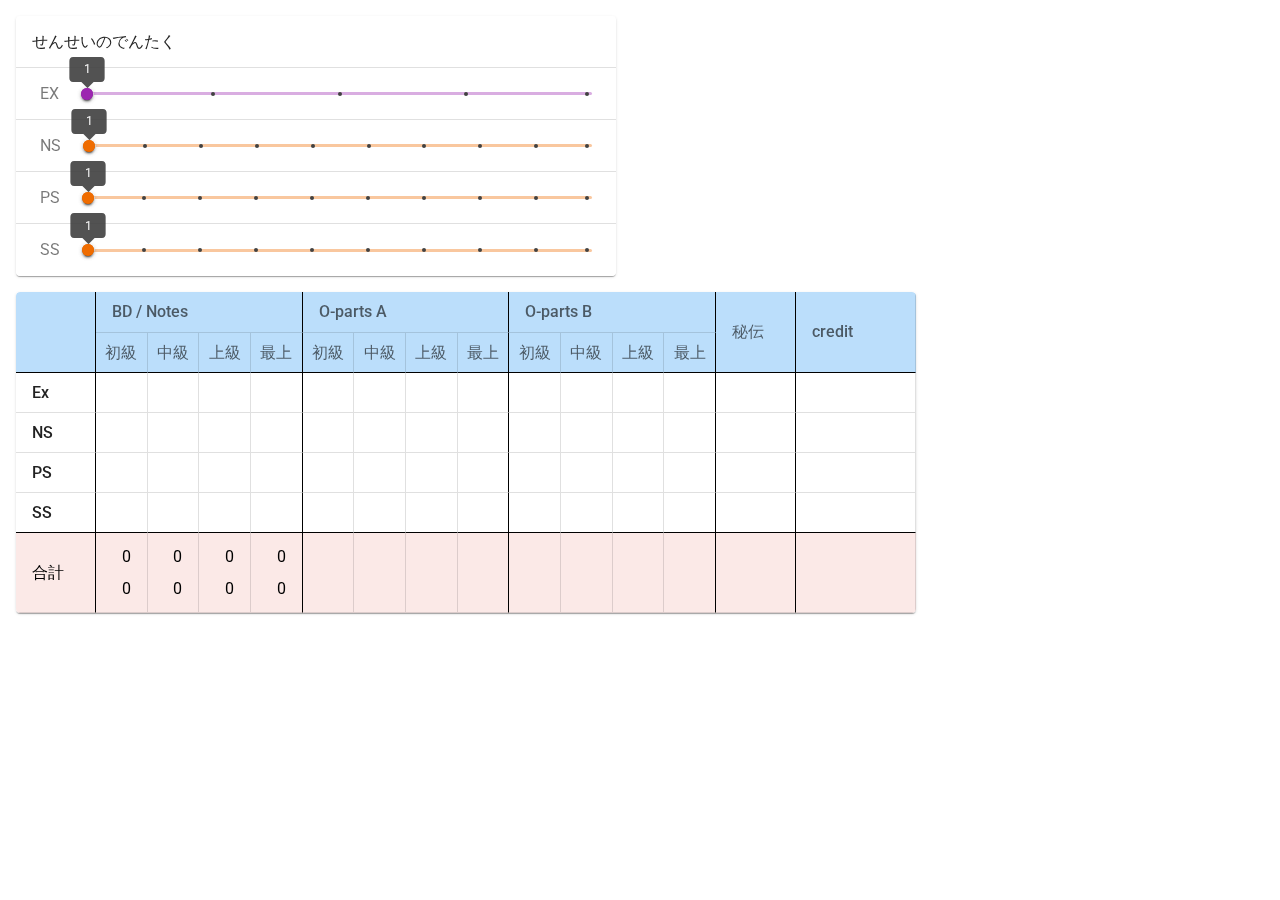
==== ba_calc_1/index.html @ 2a049e90 "せんせいのでんたく1" ====
<!DOCTYPE html>
<html lang="ja">

<head>
    <meta charset="UTF-8" />
    <link rel="icon" href="./favicon.ico" />
    <meta name="viewport" content="width=device-width, initial-scale=1.0" />
    <title>せんせいのでんたく(1)</title>
  <script type="module" crossorigin src="./assets/index-7a1be185.js"></script>
  <link rel="stylesheet" href="./assets/index-6f419c2c.css">
</head>

<body>
    <div id="app"></div>
    
</body>

</html>
---- ba_calc_1/assets/index-6f419c2c.css ----
.v-card{display:block;overflow:hidden;overflow-wrap:break-word;position:relative;padding:0;text-decoration:none;transition-duration:.28s;transition-property:box-shadow,opacity,background;transition-timing-function:cubic-bezier(.4,0,.2,1);z-index:0;border-color:rgba(var(--v-border-color),var(--v-border-opacity));border-style:solid;border-width:0;border-radius:4px}.v-card--border{border-width:thin;box-shadow:none}.v-card--absolute{position:absolute}.v-card--fixed{position:fixed}.v-card:hover>.v-card__overlay{opacity:calc(var(--v-hover-opacity) * var(--v-theme-overlay-multiplier))}.v-card:focus-visible>.v-card__overlay{opacity:calc(var(--v-focus-opacity) * var(--v-theme-overlay-multiplier))}@supports not selector(:focus-visible){.v-card:focus>.v-card__overlay{opacity:calc(var(--v-focus-opacity) * var(--v-theme-overlay-multiplier))}}.v-card--active>.v-card__overlay,.v-card[aria-haspopup=menu][aria-expanded=true]>.v-card__overlay{opacity:calc(var(--v-activated-opacity) * var(--v-theme-overlay-multiplier))}.v-card--active:hover>.v-card__overlay,.v-card[aria-haspopup=menu][aria-expanded=true]:hover>.v-card__overlay{opacity:calc((var(--v-activated-opacity) + var(--v-hover-opacity)) * var(--v-theme-overlay-multiplier))}.v-card--active:focus-visible>.v-card__overlay,.v-card[aria-haspopup=menu][aria-expanded=true]:focus-visible>.v-card__overlay{opacity:calc((var(--v-activated-opacity) + var(--v-focus-opacity)) * var(--v-theme-overlay-multiplier))}@supports not selector(:focus-visible){.v-card--active:focus>.v-card__overlay,.v-card[aria-haspopup=menu][aria-expanded=true]:focus>.v-card__overlay{opacity:calc((var(--v-activated-opacity) + var(--v-focus-opacity)) * var(--v-theme-overlay-multiplier))}}.v-card--variant-plain,.v-card--variant-outlined,.v-card--variant-text,.v-card--variant-tonal{background:transparent;color:inherit}.v-card--variant-plain{opacity:.62}.v-card--variant-plain:focus,.v-card--variant-plain:hover{opacity:1}.v-card--variant-plain .v-card__overlay{display:none}.v-card--variant-elevated,.v-card--variant-flat{background:rgb(var(--v-theme-surface));color:rgba(var(--v-theme-on-surface),var(--v-high-emphasis-opacity))}.v-card--variant-elevated{box-shadow:0 2px 1px -1px var(--v-shadow-key-umbra-opacity, rgba(0, 0, 0, .2)),0 1px 1px 0 var(--v-shadow-key-penumbra-opacity, rgba(0, 0, 0, .14)),0 1px 3px 0 var(--v-shadow-key-penumbra-opacity, rgba(0, 0, 0, .12))}.v-card--variant-flat{box-shadow:0 0 0 0 var(--v-shadow-key-umbra-opacity, rgba(0, 0, 0, .2)),0 0 0 0 var(--v-shadow-key-penumbra-opacity, rgba(0, 0, 0, .14)),0 0 0 0 var(--v-shadow-key-penumbra-opacity, rgba(0, 0, 0, .12))}.v-card--variant-outlined{border:thin solid currentColor}.v-card--variant-text .v-card__overlay{background:currentColor}.v-card--variant-tonal .v-card__underlay{background:currentColor;opacity:var(--v-activated-opacity);border-radius:inherit;position:absolute;top:0;right:0;bottom:0;left:0;pointer-events:none}.v-card--disabled{pointer-events:none;-webkit-user-select:none;user-select:none}.v-card--disabled>:not(.v-card__loader){opacity:.6}.v-card--flat{box-shadow:none}.v-card--hover{cursor:pointer;box-shadow:0 0 0 0 var(--v-shadow-key-umbra-opacity, rgba(0, 0, 0, .2)),0 0 0 0 var(--v-shadow-key-penumbra-opacity, rgba(0, 0, 0, .14)),0 0 0 0 var(--v-shadow-key-penumbra-opacity, rgba(0, 0, 0, .12))}.v-card--hover:before,.v-card--hover:after{border-radius:inherit;bottom:0;content:"";display:block;left:0;pointer-events:none;position:absolute;right:0;top:0;transition:inherit}.v-card--hover:before{opacity:1;z-index:-1;box-shadow:0 2px 1px -1px var(--v-shadow-key-umbra-opacity, rgba(0, 0, 0, .2)),0 1px 1px 0 var(--v-shadow-key-penumbra-opacity, rgba(0, 0, 0, .14)),0 1px 3px 0 var(--v-shadow-key-penumbra-opacity, rgba(0, 0, 0, .12))}.v-card--hover:after{z-index:1;opacity:0;box-shadow:0 5px 5px -3px var(--v-shadow-key-umbra-opacity, rgba(0, 0, 0, .2)),0 8px 10px 1px var(--v-shadow-key-penumbra-opacity, rgba(0, 0, 0, .14)),0 3px 14px 2px var(--v-shadow-key-penumbra-opacity, rgba(0, 0, 0, .12))}.v-card--hover:hover:after{opacity:1}.v-card--hover:hover:before{opacity:0}.v-card--link{cursor:pointer}.v-card-actions{align-items:center;display:flex;flex:none;min-height:52px;padding:.5rem}.v-card-item{align-items:center;display:grid;flex:none;grid-template-areas:"prepend content append";grid-template-columns:max-content auto max-content;padding:.625rem 1rem}.v-card-item+.v-card-text{padding-top:0}.v-card-item__prepend{grid-area:prepend;padding-inline-end:1rem}.v-card-item__append{grid-area:append;padding-inline-start:1rem}.v-card-item__content{align-self:center;grid-area:content;overflow:hidden}.v-card-title{display:block;flex:none;font-size:1.25rem;font-weight:500;-webkit-hyphens:auto;hyphens:auto;letter-spacing:.0125em;min-width:0;overflow-wrap:normal;overflow:hidden;padding:.5rem 1rem;text-overflow:ellipsis;text-transform:none;white-space:nowrap;word-break:normal;word-wrap:break-word}.v-card .v-card-title{line-height:2rem}.v-card--density-comfortable .v-card-title{line-height:1.75rem}.v-card--density-compact .v-card-title{line-height:1.55rem}.v-card-item .v-card-title{padding:0}.v-card-title+.v-card-text,.v-card-title+.v-card-actions{padding-top:0}.v-card-subtitle{display:block;flex:none;font-size:.875rem;font-weight:400;letter-spacing:.0178571429em;opacity:var(--v-medium-emphasis-opacity);overflow:hidden;padding:0 1rem;text-overflow:ellipsis;text-transform:none;white-space:nowrap}.v-card .v-card-subtitle{line-height:1.25rem}.v-card--density-comfortable .v-card-subtitle{line-height:1.125rem}.v-card--density-compact .v-card-subtitle{line-height:1rem}.v-card-item .v-card-subtitle{padding:0 0 .25rem}.v-card-text{flex:1 1 auto;font-size:.875rem;font-weight:400;letter-spacing:.0178571429em;padding:1rem;text-transform:none}.v-card .v-card-text{line-height:1.25rem}.v-card--density-comfortable .v-card-text{line-height:1.2rem}.v-card--density-compact .v-card-text{line-height:1.15rem}.v-card__image{display:flex;height:100%;flex:1 1 auto;left:0;overflow:hidden;position:absolute;top:0;width:100%;z-index:-1}.v-card__content{border-radius:inherit;overflow:hidden;position:relative}.v-card__loader{bottom:auto;top:0;left:0;position:absolute;right:0;width:100%;z-index:1}.v-card__overlay{background-color:currentColor;border-radius:inherit;position:absolute;top:0;right:0;bottom:0;left:0;pointer-events:none;opacity:0;transition:opacity .2s ease-in-out}.v-avatar{flex:none;align-items:center;display:inline-flex;justify-content:center;line-height:normal;overflow:hidden;position:relative;text-align:center;transition:.2s cubic-bezier(.4,0,.2,1);transition-property:width,height;vertical-align:middle;border-radius:50%}.v-avatar.v-avatar--size-x-small{--v-avatar-height: 24px}.v-avatar.v-avatar--size-small{--v-avatar-height: 32px}.v-avatar.v-avatar--size-default{--v-avatar-height: 40px}.v-avatar.v-avatar--size-large{--v-avatar-height: 48px}.v-avatar.v-avatar--size-x-large{--v-avatar-height: 56px}.v-avatar.v-avatar--density-default{height:calc(var(--v-avatar-height) + 0px);width:calc(var(--v-avatar-height) + 0px)}.v-avatar.v-avatar--density-comfortable{height:calc(var(--v-avatar-height) + -4px);width:calc(var(--v-avatar-height) + -4px)}.v-avatar.v-avatar--density-compact{height:calc(var(--v-avatar-height) + -8px);width:calc(var(--v-avatar-height) + -8px)}.v-avatar--variant-plain,.v-avatar--variant-outlined,.v-avatar--variant-text,.v-avatar--variant-tonal{background:transparent;color:inherit}.v-avatar--variant-plain{opacity:.62}.v-avatar--variant-plain:focus,.v-avatar--variant-plain:hover{opacity:1}.v-avatar--variant-plain .v-avatar__overlay{display:none}.v-avatar--variant-elevated,.v-avatar--variant-flat{background:var(--v-theme-surface);color:rgba(var(--v-theme-on-surface),var(--v-medium-emphasis-opacity))}.v-avatar--variant-elevated{box-shadow:0 2px 1px -1px var(--v-shadow-key-umbra-opacity, rgba(0, 0, 0, .2)),0 1px 1px 0 var(--v-shadow-key-penumbra-opacity, rgba(0, 0, 0, .14)),0 1px 3px 0 var(--v-shadow-key-penumbra-opacity, rgba(0, 0, 0, .12))}.v-avatar--variant-flat{box-shadow:0 0 0 0 var(--v-shadow-key-umbra-opacity, rgba(0, 0, 0, .2)),0 0 0 0 var(--v-shadow-key-penumbra-opacity, rgba(0, 0, 0, .14)),0 0 0 0 var(--v-shadow-key-penumbra-opacity, rgba(0, 0, 0, .12))}.v-avatar--variant-outlined{border:thin solid currentColor}.v-avatar--variant-text .v-avatar__overlay{background:currentColor}.v-avatar--variant-tonal .v-avatar__underlay{background:currentColor;opacity:var(--v-activated-opacity);border-radius:inherit;position:absolute;top:0;right:0;bottom:0;left:0;pointer-events:none}.v-avatar--rounded{border-radius:4px}.v-avatar .v-img{height:100%;width:100%}.v-icon{--v-icon-size-multiplier: 1;align-items:center;display:inline-flex;font-feature-settings:"liga";height:1em;justify-content:center;letter-spacing:normal;line-height:1;position:relative;text-indent:0;text-align:center;-webkit-user-select:none;user-select:none;vertical-align:middle;width:1em}.v-icon--clickable{cursor:pointer}.v-icon--size-x-small{font-size:calc(var(--v-icon-size-multiplier) * 1em)}.v-icon--size-small{font-size:calc(var(--v-icon-size-multiplier) * 1.25em)}.v-icon--size-default{font-size:calc(var(--v-icon-size-multiplier) * 1.5em)}.v-icon--size-large{font-size:calc(var(--v-icon-size-multiplier) * 1.75em)}.v-icon--size-x-large{font-size:calc(var(--v-icon-size-multiplier) * 2em)}.v-icon__svg{fill:currentColor;width:100%;height:100%}.v-icon--start{margin-inline-end:8px}.v-icon--end{margin-inline-start:8px}.v-img{--v-theme-overlay-multiplier: 3;z-index:0}.v-img--booting .v-responsive__sizer{transition:none}.v-img__img,.v-img__picture,.v-img__gradient,.v-img__placeholder,.v-img__error{z-index:-1;position:absolute;top:0;left:0;width:100%;height:100%}.v-img__img--preload{filter:blur(4px)}.v-img__img--contain{object-fit:contain}.v-img__img--cover{object-fit:cover}.v-img__gradient{background-repeat:no-repeat}.v-responsive{display:flex;flex:1 0 auto;max-height:100%;max-width:100%;overflow:hidden;position:relative}.v-responsive--inline{display:inline-flex;flex:0 0 auto}.v-responsive__content{flex:1 0 0px;max-width:100%}.v-responsive__sizer~.v-responsive__content{margin-inline-start:-100%}.v-responsive__sizer{flex:1 0 0px;transition:padding-bottom .2s cubic-bezier(.4,0,.2,1);pointer-events:none}.v-progress-linear{background:transparent;overflow:hidden;position:relative;transition:.2s cubic-bezier(.4,0,.2,1);width:100%}.v-progress-linear__background{background:currentColor;bottom:0;left:0;opacity:var(--v-border-opacity);position:absolute;top:0;transition-property:width,left,right;transition:inherit}.v-progress-linear__content{align-items:center;display:flex;height:100%;justify-content:center;left:0;pointer-events:none;position:absolute;top:0;width:100%}.v-progress-linear__determinate,.v-progress-linear__indeterminate{background:currentColor}.v-progress-linear__determinate{height:inherit;left:0;position:absolute;transition:inherit;transition-property:width,left,right}.v-progress-linear__indeterminate .long,.v-progress-linear__indeterminate .short{animation-play-state:paused;animation-duration:2.2s;animation-iteration-count:infinite;bottom:0;height:inherit;left:0;position:absolute;right:auto;top:0;width:auto;will-change:left,right}.v-progress-linear__indeterminate .long{animation-name:indeterminate-ltr}.v-progress-linear__indeterminate .short{animation-name:indeterminate-short-ltr}.v-progress-linear__stream{animation:stream .25s infinite linear;animation-play-state:paused;bottom:0;left:auto;opacity:.3;pointer-events:none;position:absolute;transition:inherit;transition-property:width,left,right}.v-progress-linear--reverse .v-progress-linear__background,.v-progress-linear--reverse .v-progress-linear__determinate,.v-progress-linear--reverse .v-progress-linear__content,.v-progress-linear--reverse .v-progress-linear__indeterminate .long,.v-progress-linear--reverse .v-progress-linear__indeterminate .short{left:auto;right:0}.v-progress-linear--reverse .v-progress-linear__indeterminate .long{animation-name:indeterminate-rtl}.v-progress-linear--reverse .v-progress-linear__indeterminate .short{animation-name:indeterminate-short-rtl}.v-progress-linear--reverse .v-progress-linear__stream{right:auto}.v-progress-linear--absolute,.v-progress-linear--fixed{left:0;z-index:1}.v-progress-linear--absolute{position:absolute}.v-progress-linear--fixed{position:fixed}.v-progress-linear--rounded{border-radius:9999px}.v-progress-linear--rounded.v-progress-linear--rounded-bar .v-progress-linear__determinate,.v-progress-linear--rounded.v-progress-linear--rounded-bar .v-progress-linear__indeterminate{border-radius:inherit}.v-progress-linear--striped .v-progress-linear__determinate{animation:progress-linear-stripes 1s infinite linear;background-image:linear-gradient(135deg,hsla(0,0%,100%,.25) 25%,transparent 0,transparent 50%,hsla(0,0%,100%,.25) 0,hsla(0,0%,100%,.25) 75%,transparent 0,transparent);background-repeat:repeat;background-size:var(--v-progress-linear-height)}.v-progress-linear--active .v-progress-linear__indeterminate .long,.v-progress-linear--active .v-progress-linear__indeterminate .short,.v-progress-linear--active .v-progress-linear__stream{animation-play-state:running}.v-progress-linear--rounded-bar .v-progress-linear__determinate,.v-progress-linear--rounded-bar .v-progress-linear__indeterminate,.v-progress-linear--rounded-bar .v-progress-linear__stream+.v-progress-linear__background{border-radius:9999px}.v-progress-linear--rounded-bar .v-progress-linear__determinate.v-locale--is-ltr,.v-locale--is-ltr .v-progress-linear--rounded-bar .v-progress-linear__determinate{border-top-left-radius:0;border-bottom-left-radius:0}.v-progress-linear--rounded-bar .v-progress-linear__determinate.v-locale--is-rtl,.v-locale--is-rtl .v-progress-linear--rounded-bar .v-progress-linear__determinate{border-top-right-radius:0;border-bottom-right-radius:0}@keyframes indeterminate-ltr{0%{left:-90%;right:100%}60%{left:-90%;right:100%}to{left:100%;right:-35%}}@keyframes indeterminate-rtl{0%{left:100%;right:-90%}60%{left:100%;right:-90%}to{left:-35%;right:100%}}@keyframes indeterminate-short-ltr{0%{left:-200%;right:100%}60%{left:107%;right:-8%}to{left:107%;right:-8%}}@keyframes indeterminate-short-rtl{0%{left:100%;right:-200%}60%{left:-8%;right:107%}to{left:-8%;right:107%}}@keyframes stream{to{transform:translate(var(--v-progress-linear-stream-to))}}@keyframes progress-linear-stripes{0%{background-position-x:var(--v-progress-linear-height)}}.v-ripple__container{color:inherit;border-radius:inherit;position:absolute;width:100%;height:100%;left:0;top:0;overflow:hidden;z-index:0;pointer-events:none;contain:strict}.v-ripple__animation{color:inherit;position:absolute;top:0;left:0;border-radius:50%;background:currentColor;opacity:0;pointer-events:none;overflow:hidden;will-change:transform,opacity}.v-ripple__animation--enter{transition:none;opacity:0}.v-ripple__animation--in{transition:transform .25s cubic-bezier(0,0,.2,1),opacity .1s cubic-bezier(0,0,.2,1);opacity:calc(.25 * var(--v-theme-overlay-multiplier))}.v-ripple__animation--out{transition:opacity .3s cubic-bezier(0,0,.2,1);opacity:0}.v-slider .v-slider__container input{cursor:default;padding:0;width:100%;display:none}.v-slider>.v-input__append,.v-slider>.v-input__prepend{padding:0}.v-slider__container{position:relative;min-height:inherit;width:100%;height:100%;display:flex;justify-content:center;align-items:center;cursor:pointer}.v-input--disabled .v-slider__container{opacity:var(--v-disabled-opacity)}.v-input--error:not(.v-input--disabled) .v-slider__container{color:rgb(var(--v-theme-error))}.v-slider.v-input--horizontal{align-items:center;margin-inline-start:8px;margin-inline-end:8px}.v-slider.v-input--horizontal>.v-input__control{min-height:32px;display:flex;align-items:center}.v-slider.v-input--vertical{justify-content:center;margin-top:12px;margin-bottom:12px}.v-slider.v-input--vertical>.v-input__control{min-height:300px}.v-slider.v-input--disabled{pointer-events:none}.v-slider--has-labels>.v-input__control{margin-bottom:4px}.v-slider__label{margin-inline-end:12px}.v-input{display:grid;flex:1 1 auto;font-size:1rem;font-weight:400;line-height:1.5;--v-input-chips-margin-top: 2px}.v-input--disabled{pointer-events:none}.v-input--density-default{--v-input-control-height: 56px;--v-input-padding-top: 15px}.v-input--density-comfortable{--v-input-control-height: 48px;--v-input-padding-top: 11px}.v-input--density-compact{--v-input-control-height: 40px;--v-input-padding-top: 7px}.v-input--density-default{--v-input-chips-margin-bottom: 0px}.v-input--density-comfortable{--v-input-chips-margin-bottom: 2px}.v-input--density-compact{--v-input-chips-margin-bottom: 4px}.v-input--vertical{grid-template-areas:"append" "control" "prepend";grid-template-rows:max-content auto max-content;grid-template-columns:min-content}.v-input--vertical .v-input__prepend{margin-block-start:16px}.v-input--vertical .v-input__append{margin-block-end:16px}.v-input--horizontal{grid-template-areas:"prepend control append" "a messages b";grid-template-columns:max-content minmax(0,1fr) max-content;grid-template-rows:auto auto}.v-input--horizontal .v-input__prepend{margin-inline-end:16px}.v-input--horizontal .v-input__append{margin-inline-start:16px}.v-input__details{align-items:flex-end;display:flex;font-size:.75rem;font-weight:400;grid-area:messages;letter-spacing:.0333333333em;line-height:normal;min-height:22px;padding-top:6px;overflow:hidden;justify-content:space-between}.v-input__details>.v-icon,.v-input__prepend>.v-icon,.v-input__append>.v-icon{opacity:var(--v-medium-emphasis-opacity)}.v-input--disabled .v-input__details>.v-icon,.v-input--disabled .v-input__details .v-messages,.v-input--error .v-input__details>.v-icon,.v-input--error .v-input__details .v-messages,.v-input--disabled .v-input__prepend>.v-icon,.v-input--disabled .v-input__prepend .v-messages,.v-input--error .v-input__prepend>.v-icon,.v-input--error .v-input__prepend .v-messages,.v-input--disabled .v-input__append>.v-icon,.v-input--disabled .v-input__append .v-messages,.v-input--error .v-input__append>.v-icon,.v-input--error .v-input__append .v-messages{opacity:1}.v-input--disabled .v-input__details,.v-input--disabled .v-input__prepend,.v-input--disabled .v-input__append{opacity:var(--v-disabled-opacity)}.v-input--error:not(.v-input--disabled) .v-input__details>.v-icon,.v-input--error:not(.v-input--disabled) .v-input__details .v-messages,.v-input--error:not(.v-input--disabled) .v-input__prepend>.v-icon,.v-input--error:not(.v-input--disabled) .v-input__prepend .v-messages,.v-input--error:not(.v-input--disabled) .v-input__append>.v-icon,.v-input--error:not(.v-input--disabled) .v-input__append .v-messages{color:rgb(var(--v-theme-error))}.v-input__prepend,.v-input__append{display:flex;align-items:flex-start;padding-top:var(--v-input-padding-top)}.v-input--center-affix .v-input__prepend,.v-input--center-affix .v-input__append{align-items:center;padding-top:0}.v-input__prepend{grid-area:prepend}.v-input__append{grid-area:append}.v-input__control{display:flex;grid-area:control}.v-messages{flex:1 1 auto;font-size:12px;min-height:14px;min-width:1px;opacity:var(--v-medium-emphasis-opacity);position:relative}.v-messages__message{line-height:12px;word-break:break-word;overflow-wrap:break-word;word-wrap:break-word;-webkit-hyphens:auto;hyphens:auto;transition-duration:.15s}.v-label{align-items:center;display:inline-flex;font-size:1rem;letter-spacing:.009375em;min-width:0;opacity:var(--v-medium-emphasis-opacity);overflow:hidden;text-overflow:ellipsis;white-space:nowrap}.v-label--clickable{cursor:pointer}.v-slider-thumb{touch-action:none;color:rgb(var(--v-theme-surface-variant))}.v-input--error:not(.v-input--disabled) .v-slider-thumb{color:inherit}.v-slider-thumb__label{background:rgba(var(--v-theme-surface-variant),.7);color:rgb(var(--v-theme-on-surface-variant))}.v-slider-thumb__label:before{color:rgba(var(--v-theme-surface-variant),.7)}.v-slider-thumb{outline:none;position:absolute;transition:.3s cubic-bezier(.25,.8,.5,1)}.v-slider-thumb__surface{cursor:pointer;width:var(--v-slider-thumb-size);height:var(--v-slider-thumb-size);border-radius:50%;-webkit-user-select:none;user-select:none;background-color:currentColor}.v-slider-thumb__surface:before{transition:.3s cubic-bezier(.4,0,.2,1);content:"";color:inherit;top:0;left:0;width:100%;height:100%;border-radius:50%;background:currentColor;position:absolute;pointer-events:none;opacity:0}.v-slider-thumb__surface:after{content:"";width:42px;height:42px;position:absolute;top:50%;left:50%;transform:translate(-50%,-50%)}.v-slider-thumb__label-container{position:absolute;transition:.2s cubic-bezier(.4,0,1,1)}.v-slider-thumb__label{display:flex;align-items:center;justify-content:center;font-size:.75rem;min-width:35px;height:25px;border-radius:4px;padding:6px;position:absolute;-webkit-user-select:none;user-select:none;transition:.2s cubic-bezier(.4,0,1,1)}.v-slider-thumb__label:before{content:"";width:0;height:0;position:absolute}.v-slider-thumb__ripple{position:absolute;left:calc(var(--v-slider-thumb-size) / -2);top:calc(var(--v-slider-thumb-size) / -2);width:calc(var(--v-slider-thumb-size) * 2);height:calc(var(--v-slider-thumb-size) * 2);background:inherit}.v-slider.v-input--horizontal .v-slider-thumb{top:50%;transform:translateY(-50%)}.v-slider.v-input--horizontal .v-slider-thumb.v-locale--is-ltr,.v-locale--is-ltr .v-slider.v-input--horizontal .v-slider-thumb{left:calc(var(--v-slider-thumb-position) - var(--v-slider-thumb-size) / 2)}.v-slider.v-input--horizontal .v-slider-thumb.v-locale--is-rtl,.v-locale--is-rtl .v-slider.v-input--horizontal .v-slider-thumb{right:calc(var(--v-slider-thumb-position) - var(--v-slider-thumb-size) / 2)}.v-slider.v-input--horizontal .v-slider-thumb__label-container{left:calc(var(--v-slider-thumb-size) / 2);top:0}.v-slider.v-input--horizontal .v-slider-thumb__label{bottom:calc(var(--v-slider-thumb-size) / 2)}.v-slider.v-input--horizontal .v-slider-thumb__label.v-locale--is-ltr,.v-locale--is-ltr .v-slider.v-input--horizontal .v-slider-thumb__label{transform:translate(-50%)}.v-slider.v-input--horizontal .v-slider-thumb__label.v-locale--is-rtl,.v-locale--is-rtl .v-slider.v-input--horizontal .v-slider-thumb__label{transform:translate(50%)}.v-slider.v-input--horizontal .v-slider-thumb__label:before{border-left:6px solid transparent;border-right:6px solid transparent;border-top:6px solid currentColor;bottom:-6px}.v-slider.v-input--vertical .v-slider-thumb{top:calc(var(--v-slider-thumb-position) - var(--v-slider-thumb-size) / 2)}.v-slider.v-input--vertical .v-slider-thumb__label-container{top:calc(var(--v-slider-thumb-size) / 2);right:0}.v-slider.v-input--vertical .v-slider-thumb__label{top:-12.5px;left:calc(var(--v-slider-thumb-size) / 2)}.v-slider.v-input--vertical .v-slider-thumb__label:before{border-right:6px solid currentColor;border-top:6px solid transparent;border-bottom:6px solid transparent;left:-6px}.v-slider-thumb--focused .v-slider-thumb__surface:before{transform:scale(2);opacity:var(--v-focus-opacity)}.v-slider-thumb--pressed{transition:none}.v-slider-thumb--pressed .v-slider-thumb__surface:before{opacity:var(--v-pressed-opacity)}@media (hover: hover){.v-slider-thumb:hover .v-slider-thumb__surface:before{transform:scale(2)}.v-slider-thumb:hover:not(.v-slider-thumb--focused) .v-slider-thumb__surface:before{opacity:var(--v-hover-opacity)}}.v-slider-track__background,.v-slider-track__fill,.v-slider-track__tick{background-color:rgb(var(--v-theme-surface-variant))}.v-slider-track__tick--filled{background-color:rgb(var(--v-theme-on-surface-variant))}.v-slider-track{border-radius:6px}.v-slider-track__background,.v-slider-track__fill{position:absolute;transition:.3s cubic-bezier(.25,.8,.5,1);border-radius:inherit}.v-slider--pressed .v-slider-track__background,.v-slider--pressed .v-slider-track__fill{transition:none}.v-input--error:not(.v-input--disabled) .v-slider-track__background,.v-input--error:not(.v-input--disabled) .v-slider-track__fill{background-color:currentColor}.v-slider-track__ticks{height:100%;width:100%;position:relative}.v-slider-track__tick{position:absolute;opacity:0;transition:.2s opacity cubic-bezier(.4,0,.2,1);border-radius:2px;width:var(--v-slider-tick-size);height:var(--v-slider-tick-size);transform:translate(calc(var(--v-slider-tick-size) / -2),calc(var(--v-slider-tick-size) / -2))}.v-slider-track__tick--first .v-slider-track__tick-label.v-locale--is-ltr,.v-locale--is-ltr .v-slider-track__tick--first .v-slider-track__tick-label{transform:none}.v-slider-track__tick--first .v-slider-track__tick-label.v-locale--is-rtl,.v-locale--is-rtl .v-slider-track__tick--first .v-slider-track__tick-label{transform:translate(100%)}.v-slider-track__tick--last .v-slider-track__tick-label.v-locale--is-ltr,.v-locale--is-ltr .v-slider-track__tick--last .v-slider-track__tick-label{transform:translate(-100%)}.v-slider-track__tick--last .v-slider-track__tick-label.v-locale--is-rtl,.v-locale--is-rtl .v-slider-track__tick--last .v-slider-track__tick-label{transform:none}.v-slider-track__tick-label{position:absolute;-webkit-user-select:none;user-select:none;white-space:nowrap}.v-slider.v-input--horizontal .v-slider-track{display:flex;align-items:center;width:100%;height:calc(var(--v-slider-track-size) + 2px);touch-action:pan-y}.v-slider.v-input--horizontal .v-slider-track__background{height:var(--v-slider-track-size)}.v-slider.v-input--horizontal .v-slider-track__fill{height:inherit}.v-slider.v-input--horizontal .v-slider-track__tick{margin-top:calc(calc(var(--v-slider-track-size) + 2px) / 2)}.v-slider.v-input--horizontal .v-slider-track__tick.v-locale--is-rtl,.v-locale--is-rtl .v-slider.v-input--horizontal .v-slider-track__tick{transform:translate(calc(var(--v-slider-tick-size) / 2),calc(var(--v-slider-tick-size) / -2))}.v-slider.v-input--horizontal .v-slider-track__tick .v-slider-track__tick-label{margin-top:calc(var(--v-slider-track-size) / 2 + 8px)}.v-slider.v-input--horizontal .v-slider-track__tick .v-slider-track__tick-label.v-locale--is-ltr,.v-locale--is-ltr .v-slider.v-input--horizontal .v-slider-track__tick .v-slider-track__tick-label{transform:translate(-50%)}.v-slider.v-input--horizontal .v-slider-track__tick .v-slider-track__tick-label.v-locale--is-rtl,.v-locale--is-rtl .v-slider.v-input--horizontal .v-slider-track__tick .v-slider-track__tick-label{transform:translate(50%)}.v-slider.v-input--horizontal .v-slider-track__tick--first{margin-inline-start:calc(var(--v-slider-tick-size) + 1px)}.v-slider.v-input--horizontal .v-slider-track__tick--first .v-slider-track__tick-label.v-locale--is-ltr,.v-locale--is-ltr .v-slider.v-input--horizontal .v-slider-track__tick--first .v-slider-track__tick-label,.v-slider.v-input--horizontal .v-slider-track__tick--first .v-slider-track__tick-label.v-locale--is-rtl,.v-locale--is-rtl .v-slider.v-input--horizontal .v-slider-track__tick--first .v-slider-track__tick-label{transform:translate(0)}.v-slider.v-input--horizontal .v-slider-track__tick--last{margin-inline-start:calc(100% - var(--v-slider-tick-size) - 1px)}.v-slider.v-input--horizontal .v-slider-track__tick--last .v-slider-track__tick-label.v-locale--is-ltr,.v-locale--is-ltr .v-slider.v-input--horizontal .v-slider-track__tick--last .v-slider-track__tick-label{transform:translate(-100%)}.v-slider.v-input--horizontal .v-slider-track__tick--last .v-slider-track__tick-label.v-locale--is-rtl,.v-locale--is-rtl .v-slider.v-input--horizontal .v-slider-track__tick--last .v-slider-track__tick-label{transform:translate(100%)}.v-slider.v-input--vertical .v-slider-track{height:100%;display:flex;justify-content:center;width:calc(var(--v-slider-track-size) + 2px);touch-action:pan-x}.v-slider.v-input--vertical .v-slider-track__background{width:var(--v-slider-track-size)}.v-slider.v-input--vertical .v-slider-track__fill{width:inherit}.v-slider.v-input--vertical .v-slider-track__ticks{height:100%}.v-slider.v-input--vertical .v-slider-track__tick{margin-inline-start:calc(calc(var(--v-slider-track-size) + 2px) / 2);transform:translate(calc(var(--v-slider-tick-size) / -2),calc(var(--v-slider-tick-size) / 2))}.v-slider.v-input--vertical .v-slider-track__tick.v-locale--is-rtl,.v-locale--is-rtl .v-slider.v-input--vertical .v-slider-track__tick{transform:translate(calc(var(--v-slider-tick-size) / 2),calc(var(--v-slider-tick-size) / 2))}.v-slider.v-input--vertical .v-slider-track__tick--first{bottom:calc(0% + var(--v-slider-tick-size) + 1px)}.v-slider.v-input--vertical .v-slider-track__tick--last{bottom:calc(100% - var(--v-slider-tick-size) - 1px)}.v-slider.v-input--vertical .v-slider-track__tick .v-slider-track__tick-label{margin-inline-start:calc(var(--v-slider-track-size) / 2 + 12px);transform:translateY(-50%)}.v-slider-track__ticks--always-show .v-slider-track__tick,.v-slider--focused .v-slider-track__tick{opacity:1}.v-slider-track__background--opacity{opacity:.38}.v-table{background:rgb(var(--v-theme-surface));color:rgba(var(--v-theme-on-surface),var(--v-high-emphasis-opacity))}.v-table .v-table-divider{border-right:thin solid rgba(var(--v-border-color),var(--v-border-opacity))}.v-table .v-table__wrapper>table>thead>tr>th{border-bottom:thin solid rgba(var(--v-border-color),var(--v-border-opacity));color:rgba(var(--v-theme-on-surface),var(--v-medium-emphasis-opacity))}.v-table .v-table__wrapper>table>tbody>tr:not(:last-child)>td,.v-table .v-table__wrapper>table>tbody>tr:not(:last-child)>th{border-bottom:thin solid rgba(var(--v-border-color),var(--v-border-opacity))}.v-table .v-table__wrapper>table>tfoot>tr>td,.v-table .v-table__wrapper>table>tfoot>tr>th{border-top:thin solid rgba(var(--v-border-color),var(--v-border-opacity))}.v-table.v-table--hover>.v-table__wrapper>table>tbody>tr:hover td{background:rgba(var(--v-border-color),var(--v-hover-opacity))}.v-table.v-table--fixed-header>.v-table__wrapper>table>thead>tr>th{background:rgb(var(--v-theme-surface));box-shadow:inset 0 -1px 0 rgba(var(--v-border-color),var(--v-border-opacity));z-index:1}.v-table.v-table--fixed-footer>tfoot>tr>th,.v-table.v-table--fixed-footer>tfoot>tr>td{background:rgb(var(--v-theme-surface));box-shadow:inset 0 1px 0 rgba(var(--v-border-color),var(--v-border-opacity))}.v-table{--v-table-header-height: 56px;border-radius:inherit;line-height:1.5;max-width:100%}.v-table>.v-table__wrapper>table{width:100%;border-spacing:0}.v-table>.v-table__wrapper>table>tbody>tr>td,.v-table>.v-table__wrapper>table>tbody>tr>th,.v-table>.v-table__wrapper>table>thead>tr>td,.v-table>.v-table__wrapper>table>thead>tr>th,.v-table>.v-table__wrapper>table>tfoot>tr>td,.v-table>.v-table__wrapper>table>tfoot>tr>th{padding:0 16px;transition:height cubic-bezier(.4,0,.2,1)}.v-table>.v-table__wrapper>table>tbody>tr>th,.v-table>.v-table__wrapper>table>thead>tr>th,.v-table>.v-table__wrapper>table>tfoot>tr>th{font-weight:500;-webkit-user-select:none;user-select:none;text-align:start}.v-table--density-default>.v-table__wrapper>table>tbody>tr>th,.v-table--density-default>.v-table__wrapper>table>thead>tr>th,.v-table--density-default>.v-table__wrapper>table>tfoot>tr>th{height:calc(var(--v-table-header-height) + 0px)}.v-table--density-default>.v-table__wrapper>table>tbody>tr>td,.v-table--density-default>.v-table__wrapper>table>thead>tr>td,.v-table--density-default>.v-table__wrapper>table>tfoot>tr>td{height:calc(var(--v-table-row-height, 52px) + 0px)}.v-table--density-comfortable>.v-table__wrapper>table>tbody>tr>th,.v-table--density-comfortable>.v-table__wrapper>table>thead>tr>th,.v-table--density-comfortable>.v-table__wrapper>table>tfoot>tr>th{height:calc(var(--v-table-header-height) - 8px)}.v-table--density-comfortable>.v-table__wrapper>table>tbody>tr>td,.v-table--density-comfortable>.v-table__wrapper>table>thead>tr>td,.v-table--density-comfortable>.v-table__wrapper>table>tfoot>tr>td{height:calc(var(--v-table-row-height, 52px) - 8px)}.v-table--density-compact>.v-table__wrapper>table>tbody>tr>th,.v-table--density-compact>.v-table__wrapper>table>thead>tr>th,.v-table--density-compact>.v-table__wrapper>table>tfoot>tr>th{height:calc(var(--v-table-header-height) - 16px)}.v-table--density-compact>.v-table__wrapper>table>tbody>tr>td,.v-table--density-compact>.v-table__wrapper>table>thead>tr>td,.v-table--density-compact>.v-table__wrapper>table>tfoot>tr>td{height:calc(var(--v-table-row-height, 52px) - 16px)}.v-table__wrapper{border-radius:inherit;overflow:auto}.v-table--has-top>.v-table__wrapper>table>tbody>tr:first-child:hover>td:first-child{border-top-left-radius:0}.v-table--has-top>.v-table__wrapper>table>tbody>tr:first-child:hover>td:last-child{border-top-right-radius:0}.v-table--has-bottom>.v-table__wrapper>table>tbody>tr:last-child:hover>td:first-child{border-bottom-left-radius:0}.v-table--has-bottom>.v-table__wrapper>table>tbody>tr:last-child:hover>td:last-child{border-bottom-right-radius:0}.v-table--fixed-height>.v-table__wrapper{overflow-y:auto}.v-table--fixed-header>.v-table__wrapper>table>thead{position:sticky;top:0;z-index:1}.v-table--fixed-header>.v-table__wrapper>table>thead>tr>th{border-bottom:0px!important}.v-table--fixed-footer>.v-table__wrapper>table>tfoot>tr{position:sticky;bottom:0;z-index:1}.v-table--fixed-footer>.v-table__wrapper>table>tfoot>tr>td,.v-table--fixed-footer>.v-table__wrapper>table>tfoot>tr>th{border-top:0px!important}.tbl[data-v-288c7ce3] table{table-layout:fixed}.tbl td[data-v-288c7ce3],.tbl th[data-v-288c7ce3]{border:none;border-right:solid 1px rgba(0,0,0,.12);border-bottom:solid 1px rgba(0,0,0,.12)}.tbl thead tr:nth-of-type(1) th[data-v-288c7ce3]:not(:last-child),.tbl thead tr:nth-of-type(2) th[data-v-288c7ce3]:nth-of-type(4n){border-right:solid 1px #000}.tbl thead tr:nth-of-type(1) th[rowspan="2"][data-v-288c7ce3],.tbl thead tr:nth-of-type(2) th[data-v-288c7ce3]{border-bottom:solid 1px #000}.tbl tbody[data-v-288c7ce3]{text-align:end}.tbl tbody tr th[data-v-288c7ce3]:first-of-type{border-right:solid 1px #000}.tbl tbody tr td[data-v-288c7ce3]:nth-of-type(4n),.tbl tbody tr td[data-v-288c7ce3]:nth-of-type(13){border-right:solid 1px #000}.tbl tbody tr:nth-of-type(4) th[data-v-288c7ce3],.tbl tbody tr:nth-of-type(4) td[data-v-288c7ce3]{border-bottom:solid 1px #000!important}.v-application{display:flex;background:rgb(var(--v-theme-background));color:rgba(var(--v-theme-on-background),var(--v-high-emphasis-opacity))}.v-application__wrap{backface-visibility:hidden;display:flex;flex-direction:column;flex:1 1 auto;max-width:100%;min-height:100vh;min-height:100dvh;position:relative}.v-main{flex:1 0 auto;max-width:100%;transition:.2s cubic-bezier(.4,0,.2,1);padding-left:var(--v-layout-left);padding-right:var(--v-layout-right);padding-top:var(--v-layout-top);padding-bottom:var(--v-layout-bottom)}.v-main__scroller{max-width:100%;position:relative}.v-main--scrollable{display:flex;position:absolute;top:0;left:0;width:100%;height:100%}.v-main--scrollable>.v-main__scroller{flex:1 1 auto;overflow-y:auto;--v-layout-left: 0px;--v-layout-right: 0px;--v-layout-top: 0px;--v-layout-bottom: 0px}@keyframes v-shake{59%{margin-left:0}60%,80%{margin-left:2px}70%,90%{margin-left:-2px}}.bg-black{background-color:#000!important;color:#fff!important}.bg-white{background-color:#fff!important;color:#000!important}.bg-transparent{background-color:transparent!important;color:currentColor!important}.bg-red{background-color:#f44336!important;color:#fff!important}.bg-red-lighten-5{background-color:#ffebee!important;color:#000!important}.bg-red-lighten-4{background-color:#ffcdd2!important;color:#000!important}.bg-red-lighten-3{background-color:#ef9a9a!important;color:#000!important}.bg-red-lighten-2{background-color:#e57373!important;color:#fff!important}.bg-red-lighten-1{background-color:#ef5350!important;color:#fff!important}.bg-red-darken-1{background-color:#e53935!important;color:#fff!important}.bg-red-darken-2{background-color:#d32f2f!important;color:#fff!important}.bg-red-darken-3{background-color:#c62828!important;color:#fff!important}.bg-red-darken-4{background-color:#b71c1c!important;color:#fff!important}.bg-red-accent-1{background-color:#ff8a80!important;color:#000!important}.bg-red-accent-2{background-color:#ff5252!important;color:#fff!important}.bg-red-accent-3{background-color:#ff1744!important;color:#fff!important}.bg-red-accent-4{background-color:#d50000!important;color:#fff!important}.bg-pink{background-color:#e91e63!important;color:#fff!important}.bg-pink-lighten-5{background-color:#fce4ec!important;color:#000!important}.bg-pink-lighten-4{background-color:#f8bbd0!important;color:#000!important}.bg-pink-lighten-3{background-color:#f48fb1!important;color:#000!important}.bg-pink-lighten-2{background-color:#f06292!important;color:#fff!important}.bg-pink-lighten-1{background-color:#ec407a!important;color:#fff!important}.bg-pink-darken-1{background-color:#d81b60!important;color:#fff!important}.bg-pink-darken-2{background-color:#c2185b!important;color:#fff!important}.bg-pink-darken-3{background-color:#ad1457!important;color:#fff!important}.bg-pink-darken-4{background-color:#880e4f!important;color:#fff!important}.bg-pink-accent-1{background-color:#ff80ab!important;color:#fff!important}.bg-pink-accent-2{background-color:#ff4081!important;color:#fff!important}.bg-pink-accent-3{background-color:#f50057!important;color:#fff!important}.bg-pink-accent-4{background-color:#c51162!important;color:#fff!important}.bg-purple{background-color:#9c27b0!important;color:#fff!important}.bg-purple-lighten-5{background-color:#f3e5f5!important;color:#000!important}.bg-purple-lighten-4{background-color:#e1bee7!important;color:#000!important}.bg-purple-lighten-3{background-color:#ce93d8!important;color:#fff!important}.bg-purple-lighten-2{background-color:#ba68c8!important;color:#fff!important}.bg-purple-lighten-1{background-color:#ab47bc!important;color:#fff!important}.bg-purple-darken-1{background-color:#8e24aa!important;color:#fff!important}.bg-purple-darken-2{background-color:#7b1fa2!important;color:#fff!important}.bg-purple-darken-3{background-color:#6a1b9a!important;color:#fff!important}.bg-purple-darken-4{background-color:#4a148c!important;color:#fff!important}.bg-purple-accent-1{background-color:#ea80fc!important;color:#fff!important}.bg-purple-accent-2{background-color:#e040fb!important;color:#fff!important}.bg-purple-accent-3{background-color:#d500f9!important;color:#fff!important}.bg-purple-accent-4{background-color:#a0f!important;color:#fff!important}.bg-deep-purple{background-color:#673ab7!important;color:#fff!important}.bg-deep-purple-lighten-5{background-color:#ede7f6!important;color:#000!important}.bg-deep-purple-lighten-4{background-color:#d1c4e9!important;color:#000!important}.bg-deep-purple-lighten-3{background-color:#b39ddb!important;color:#fff!important}.bg-deep-purple-lighten-2{background-color:#9575cd!important;color:#fff!important}.bg-deep-purple-lighten-1{background-color:#7e57c2!important;color:#fff!important}.bg-deep-purple-darken-1{background-color:#5e35b1!important;color:#fff!important}.bg-deep-purple-darken-2{background-color:#512da8!important;color:#fff!important}.bg-deep-purple-darken-3{background-color:#4527a0!important;color:#fff!important}.bg-deep-purple-darken-4{background-color:#311b92!important;color:#fff!important}.bg-deep-purple-accent-1{background-color:#b388ff!important;color:#fff!important}.bg-deep-purple-accent-2{background-color:#7c4dff!important;color:#fff!important}.bg-deep-purple-accent-3{background-color:#651fff!important;color:#fff!important}.bg-deep-purple-accent-4{background-color:#6200ea!important;color:#fff!important}.bg-indigo{background-color:#3f51b5!important;color:#fff!important}.bg-indigo-lighten-5{background-color:#e8eaf6!important;color:#000!important}.bg-indigo-lighten-4{background-color:#c5cae9!important;color:#000!important}.bg-indigo-lighten-3{background-color:#9fa8da!important;color:#fff!important}.bg-indigo-lighten-2{background-color:#7986cb!important;color:#fff!important}.bg-indigo-lighten-1{background-color:#5c6bc0!important;color:#fff!important}.bg-indigo-darken-1{background-color:#3949ab!important;color:#fff!important}.bg-indigo-darken-2{background-color:#303f9f!important;color:#fff!important}.bg-indigo-darken-3{background-color:#283593!important;color:#fff!important}.bg-indigo-darken-4{background-color:#1a237e!important;color:#fff!important}.bg-indigo-accent-1{background-color:#8c9eff!important;color:#fff!important}.bg-indigo-accent-2{background-color:#536dfe!important;color:#fff!important}.bg-indigo-accent-3{background-color:#3d5afe!important;color:#fff!important}.bg-indigo-accent-4{background-color:#304ffe!important;color:#fff!important}.bg-blue{background-color:#2196f3!important;color:#fff!important}.bg-blue-lighten-5{background-color:#e3f2fd!important;color:#000!important}.bg-blue-lighten-4{background-color:#bbdefb!important;color:#000!important}.bg-blue-lighten-3{background-color:#90caf9!important;color:#000!important}.bg-blue-lighten-2{background-color:#64b5f6!important;color:#000!important}.bg-blue-lighten-1{background-color:#42a5f5!important;color:#fff!important}.bg-blue-darken-1{background-color:#1e88e5!important;color:#fff!important}.bg-blue-darken-2{background-color:#1976d2!important;color:#fff!important}.bg-blue-darken-3{background-color:#1565c0!important;color:#fff!important}.bg-blue-darken-4{background-color:#0d47a1!important;color:#fff!important}.bg-blue-accent-1{background-color:#82b1ff!important;color:#000!important}.bg-blue-accent-2{background-color:#448aff!important;color:#fff!important}.bg-blue-accent-3{background-color:#2979ff!important;color:#fff!important}.bg-blue-accent-4{background-color:#2962ff!important;color:#fff!important}.bg-light-blue{background-color:#03a9f4!important;color:#fff!important}.bg-light-blue-lighten-5{background-color:#e1f5fe!important;color:#000!important}.bg-light-blue-lighten-4{background-color:#b3e5fc!important;color:#000!important}.bg-light-blue-lighten-3{background-color:#81d4fa!important;color:#000!important}.bg-light-blue-lighten-2{background-color:#4fc3f7!important;color:#000!important}.bg-light-blue-lighten-1{background-color:#29b6f6!important;color:#000!important}.bg-light-blue-darken-1{background-color:#039be5!important;color:#fff!important}.bg-light-blue-darken-2{background-color:#0288d1!important;color:#fff!important}.bg-light-blue-darken-3{background-color:#0277bd!important;color:#fff!important}.bg-light-blue-darken-4{background-color:#01579b!important;color:#fff!important}.bg-light-blue-accent-1{background-color:#80d8ff!important;color:#000!important}.bg-light-blue-accent-2{background-color:#40c4ff!important;color:#000!important}.bg-light-blue-accent-3{background-color:#00b0ff!important;color:#fff!important}.bg-light-blue-accent-4{background-color:#0091ea!important;color:#fff!important}.bg-cyan{background-color:#00bcd4!important;color:#000!important}.bg-cyan-lighten-5{background-color:#e0f7fa!important;color:#000!important}.bg-cyan-lighten-4{background-color:#b2ebf2!important;color:#000!important}.bg-cyan-lighten-3{background-color:#80deea!important;color:#000!important}.bg-cyan-lighten-2{background-color:#4dd0e1!important;color:#000!important}.bg-cyan-lighten-1{background-color:#26c6da!important;color:#000!important}.bg-cyan-darken-1{background-color:#00acc1!important;color:#fff!important}.bg-cyan-darken-2{background-color:#0097a7!important;color:#fff!important}.bg-cyan-darken-3{background-color:#00838f!important;color:#fff!important}.bg-cyan-darken-4{background-color:#006064!important;color:#fff!important}.bg-cyan-accent-1{background-color:#84ffff!important;color:#000!important}.bg-cyan-accent-2{background-color:#18ffff!important;color:#000!important}.bg-cyan-accent-3{background-color:#00e5ff!important;color:#000!important}.bg-cyan-accent-4{background-color:#00b8d4!important;color:#fff!important}.bg-teal{background-color:#009688!important;color:#fff!important}.bg-teal-lighten-5{background-color:#e0f2f1!important;color:#000!important}.bg-teal-lighten-4{background-color:#b2dfdb!important;color:#000!important}.bg-teal-lighten-3{background-color:#80cbc4!important;color:#000!important}.bg-teal-lighten-2{background-color:#4db6ac!important;color:#fff!important}.bg-teal-lighten-1{background-color:#26a69a!important;color:#fff!important}.bg-teal-darken-1{background-color:#00897b!important;color:#fff!important}.bg-teal-darken-2{background-color:#00796b!important;color:#fff!important}.bg-teal-darken-3{background-color:#00695c!important;color:#fff!important}.bg-teal-darken-4{background-color:#004d40!important;color:#fff!important}.bg-teal-accent-1{background-color:#a7ffeb!important;color:#000!important}.bg-teal-accent-2{background-color:#64ffda!important;color:#000!important}.bg-teal-accent-3{background-color:#1de9b6!important;color:#000!important}.bg-teal-accent-4{background-color:#00bfa5!important;color:#fff!important}.bg-green{background-color:#4caf50!important;color:#fff!important}.bg-green-lighten-5{background-color:#e8f5e9!important;color:#000!important}.bg-green-lighten-4{background-color:#c8e6c9!important;color:#000!important}.bg-green-lighten-3{background-color:#a5d6a7!important;color:#000!important}.bg-green-lighten-2{background-color:#81c784!important;color:#000!important}.bg-green-lighten-1{background-color:#66bb6a!important;color:#fff!important}.bg-green-darken-1{background-color:#43a047!important;color:#fff!important}.bg-green-darken-2{background-color:#388e3c!important;color:#fff!important}.bg-green-darken-3{background-color:#2e7d32!important;color:#fff!important}.bg-green-darken-4{background-color:#1b5e20!important;color:#fff!important}.bg-green-accent-1{background-color:#b9f6ca!important;color:#000!important}.bg-green-accent-2{background-color:#69f0ae!important;color:#000!important}.bg-green-accent-3{background-color:#00e676!important;color:#000!important}.bg-green-accent-4{background-color:#00c853!important;color:#000!important}.bg-light-green{background-color:#8bc34a!important;color:#000!important}.bg-light-green-lighten-5{background-color:#f1f8e9!important;color:#000!important}.bg-light-green-lighten-4{background-color:#dcedc8!important;color:#000!important}.bg-light-green-lighten-3{background-color:#c5e1a5!important;color:#000!important}.bg-light-green-lighten-2{background-color:#aed581!important;color:#000!important}.bg-light-green-lighten-1{background-color:#9ccc65!important;color:#000!important}.bg-light-green-darken-1{background-color:#7cb342!important;color:#fff!important}.bg-light-green-darken-2{background-color:#689f38!important;color:#fff!important}.bg-light-green-darken-3{background-color:#558b2f!important;color:#fff!important}.bg-light-green-darken-4{background-color:#33691e!important;color:#fff!important}.bg-light-green-accent-1{background-color:#ccff90!important;color:#000!important}.bg-light-green-accent-2{background-color:#b2ff59!important;color:#000!important}.bg-light-green-accent-3{background-color:#76ff03!important;color:#000!important}.bg-light-green-accent-4{background-color:#64dd17!important;color:#000!important}.bg-lime{background-color:#cddc39!important;color:#000!important}.bg-lime-lighten-5{background-color:#f9fbe7!important;color:#000!important}.bg-lime-lighten-4{background-color:#f0f4c3!important;color:#000!important}.bg-lime-lighten-3{background-color:#e6ee9c!important;color:#000!important}.bg-lime-lighten-2{background-color:#dce775!important;color:#000!important}.bg-lime-lighten-1{background-color:#d4e157!important;color:#000!important}.bg-lime-darken-1{background-color:#c0ca33!important;color:#000!important}.bg-lime-darken-2{background-color:#afb42b!important;color:#000!important}.bg-lime-darken-3{background-color:#9e9d24!important;color:#fff!important}.bg-lime-darken-4{background-color:#827717!important;color:#fff!important}.bg-lime-accent-1{background-color:#f4ff81!important;color:#000!important}.bg-lime-accent-2{background-color:#eeff41!important;color:#000!important}.bg-lime-accent-3{background-color:#c6ff00!important;color:#000!important}.bg-lime-accent-4{background-color:#aeea00!important;color:#000!important}.bg-yellow{background-color:#ffeb3b!important;color:#000!important}.bg-yellow-lighten-5{background-color:#fffde7!important;color:#000!important}.bg-yellow-lighten-4{background-color:#fff9c4!important;color:#000!important}.bg-yellow-lighten-3{background-color:#fff59d!important;color:#000!important}.bg-yellow-lighten-2{background-color:#fff176!important;color:#000!important}.bg-yellow-lighten-1{background-color:#ffee58!important;color:#000!important}.bg-yellow-darken-1{background-color:#fdd835!important;color:#000!important}.bg-yellow-darken-2{background-color:#fbc02d!important;color:#000!important}.bg-yellow-darken-3{background-color:#f9a825!important;color:#000!important}.bg-yellow-darken-4{background-color:#f57f17!important;color:#fff!important}.bg-yellow-accent-1{background-color:#ffff8d!important;color:#000!important}.bg-yellow-accent-2{background-color:#ff0!important;color:#000!important}.bg-yellow-accent-3{background-color:#ffea00!important;color:#000!important}.bg-yellow-accent-4{background-color:#ffd600!important;color:#000!important}.bg-amber{background-color:#ffc107!important;color:#000!important}.bg-amber-lighten-5{background-color:#fff8e1!important;color:#000!important}.bg-amber-lighten-4{background-color:#ffecb3!important;color:#000!important}.bg-amber-lighten-3{background-color:#ffe082!important;color:#000!important}.bg-amber-lighten-2{background-color:#ffd54f!important;color:#000!important}.bg-amber-lighten-1{background-color:#ffca28!important;color:#000!important}.bg-amber-darken-1{background-color:#ffb300!important;color:#000!important}.bg-amber-darken-2{background-color:#ffa000!important;color:#000!important}.bg-amber-darken-3{background-color:#ff8f00!important;color:#000!important}.bg-amber-darken-4{background-color:#ff6f00!important;color:#fff!important}.bg-amber-accent-1{background-color:#ffe57f!important;color:#000!important}.bg-amber-accent-2{background-color:#ffd740!important;color:#000!important}.bg-amber-accent-3{background-color:#ffc400!important;color:#000!important}.bg-amber-accent-4{background-color:#ffab00!important;color:#000!important}.bg-orange{background-color:#ff9800!important;color:#000!important}.bg-orange-lighten-5{background-color:#fff3e0!important;color:#000!important}.bg-orange-lighten-4{background-color:#ffe0b2!important;color:#000!important}.bg-orange-lighten-3{background-color:#ffcc80!important;color:#000!important}.bg-orange-lighten-2{background-color:#ffb74d!important;color:#000!important}.bg-orange-lighten-1{background-color:#ffa726!important;color:#000!important}.bg-orange-darken-1{background-color:#fb8c00!important;color:#fff!important}.bg-orange-darken-2{background-color:#f57c00!important;color:#fff!important}.bg-orange-darken-3{background-color:#ef6c00!important;color:#fff!important}.bg-orange-darken-4{background-color:#e65100!important;color:#fff!important}.bg-orange-accent-1{background-color:#ffd180!important;color:#000!important}.bg-orange-accent-2{background-color:#ffab40!important;color:#000!important}.bg-orange-accent-3{background-color:#ff9100!important;color:#000!important}.bg-orange-accent-4{background-color:#ff6d00!important;color:#fff!important}.bg-deep-orange{background-color:#ff5722!important;color:#fff!important}.bg-deep-orange-lighten-5{background-color:#fbe9e7!important;color:#000!important}.bg-deep-orange-lighten-4{background-color:#ffccbc!important;color:#000!important}.bg-deep-orange-lighten-3{background-color:#ffab91!important;color:#000!important}.bg-deep-orange-lighten-2{background-color:#ff8a65!important;color:#000!important}.bg-deep-orange-lighten-1{background-color:#ff7043!important;color:#fff!important}.bg-deep-orange-darken-1{background-color:#f4511e!important;color:#fff!important}.bg-deep-orange-darken-2{background-color:#e64a19!important;color:#fff!important}.bg-deep-orange-darken-3{background-color:#d84315!important;color:#fff!important}.bg-deep-orange-darken-4{background-color:#bf360c!important;color:#fff!important}.bg-deep-orange-accent-1{background-color:#ff9e80!important;color:#000!important}.bg-deep-orange-accent-2{background-color:#ff6e40!important;color:#fff!important}.bg-deep-orange-accent-3{background-color:#ff3d00!important;color:#fff!important}.bg-deep-orange-accent-4{background-color:#dd2c00!important;color:#fff!important}.bg-brown{background-color:#795548!important;color:#fff!important}.bg-brown-lighten-5{background-color:#efebe9!important;color:#000!important}.bg-brown-lighten-4{background-color:#d7ccc8!important;color:#000!important}.bg-brown-lighten-3{background-color:#bcaaa4!important;color:#000!important}.bg-brown-lighten-2{background-color:#a1887f!important;color:#fff!important}.bg-brown-lighten-1{background-color:#8d6e63!important;color:#fff!important}.bg-brown-darken-1{background-color:#6d4c41!important;color:#fff!important}.bg-brown-darken-2{background-color:#5d4037!important;color:#fff!important}.bg-brown-darken-3{background-color:#4e342e!important;color:#fff!important}.bg-brown-darken-4{background-color:#3e2723!important;color:#fff!important}.bg-blue-grey{background-color:#607d8b!important;color:#fff!important}.bg-blue-grey-lighten-5{background-color:#eceff1!important;color:#000!important}.bg-blue-grey-lighten-4{background-color:#cfd8dc!important;color:#000!important}.bg-blue-grey-lighten-3{background-color:#b0bec5!important;color:#000!important}.bg-blue-grey-lighten-2{background-color:#90a4ae!important;color:#fff!important}.bg-blue-grey-lighten-1{background-color:#78909c!important;color:#fff!important}.bg-blue-grey-darken-1{background-color:#546e7a!important;color:#fff!important}.bg-blue-grey-darken-2{background-color:#455a64!important;color:#fff!important}.bg-blue-grey-darken-3{background-color:#37474f!important;color:#fff!important}.bg-blue-grey-darken-4{background-color:#263238!important;color:#fff!important}.bg-grey{background-color:#9e9e9e!important;color:#fff!important}.bg-grey-lighten-5{background-color:#fafafa!important;color:#000!important}.bg-grey-lighten-4{background-color:#f5f5f5!important;color:#000!important}.bg-grey-lighten-3{background-color:#eee!important;color:#000!important}.bg-grey-lighten-2{background-color:#e0e0e0!important;color:#000!important}.bg-grey-lighten-1{background-color:#bdbdbd!important;color:#000!important}.bg-grey-darken-1{background-color:#757575!important;color:#fff!important}.bg-grey-darken-2{background-color:#616161!important;color:#fff!important}.bg-grey-darken-3{background-color:#424242!important;color:#fff!important}.bg-grey-darken-4{background-color:#212121!important;color:#fff!important}.bg-shades-black{background-color:#000!important;color:#fff!important}.bg-shades-white{background-color:#fff!important;color:#000!important}.bg-shades-transparent{background-color:transparent!important;color:currentColor!important}.text-black{color:#000!important}.text-white{color:#fff!important}.text-transparent{color:transparent!important}.text-red{color:#f44336!important}.text-red-lighten-5{color:#ffebee!important}.text-red-lighten-4{color:#ffcdd2!important}.text-red-lighten-3{color:#ef9a9a!important}.text-red-lighten-2{color:#e57373!important}.text-red-lighten-1{color:#ef5350!important}.text-red-darken-1{color:#e53935!important}.text-red-darken-2{color:#d32f2f!important}.text-red-darken-3{color:#c62828!important}.text-red-darken-4{color:#b71c1c!important}.text-red-accent-1{color:#ff8a80!important}.text-red-accent-2{color:#ff5252!important}.text-red-accent-3{color:#ff1744!important}.text-red-accent-4{color:#d50000!important}.text-pink{color:#e91e63!important}.text-pink-lighten-5{color:#fce4ec!important}.text-pink-lighten-4{color:#f8bbd0!important}.text-pink-lighten-3{color:#f48fb1!important}.text-pink-lighten-2{color:#f06292!important}.text-pink-lighten-1{color:#ec407a!important}.text-pink-darken-1{color:#d81b60!important}.text-pink-darken-2{color:#c2185b!important}.text-pink-darken-3{color:#ad1457!important}.text-pink-darken-4{color:#880e4f!important}.text-pink-accent-1{color:#ff80ab!important}.text-pink-accent-2{color:#ff4081!important}.text-pink-accent-3{color:#f50057!important}.text-pink-accent-4{color:#c51162!important}.text-purple{color:#9c27b0!important}.text-purple-lighten-5{color:#f3e5f5!important}.text-purple-lighten-4{color:#e1bee7!important}.text-purple-lighten-3{color:#ce93d8!important}.text-purple-lighten-2{color:#ba68c8!important}.text-purple-lighten-1{color:#ab47bc!important}.text-purple-darken-1{color:#8e24aa!important}.text-purple-darken-2{color:#7b1fa2!important}.text-purple-darken-3{color:#6a1b9a!important}.text-purple-darken-4{color:#4a148c!important}.text-purple-accent-1{color:#ea80fc!important}.text-purple-accent-2{color:#e040fb!important}.text-purple-accent-3{color:#d500f9!important}.text-purple-accent-4{color:#a0f!important}.text-deep-purple{color:#673ab7!important}.text-deep-purple-lighten-5{color:#ede7f6!important}.text-deep-purple-lighten-4{color:#d1c4e9!important}.text-deep-purple-lighten-3{color:#b39ddb!important}.text-deep-purple-lighten-2{color:#9575cd!important}.text-deep-purple-lighten-1{color:#7e57c2!important}.text-deep-purple-darken-1{color:#5e35b1!important}.text-deep-purple-darken-2{color:#512da8!important}.text-deep-purple-darken-3{color:#4527a0!important}.text-deep-purple-darken-4{color:#311b92!important}.text-deep-purple-accent-1{color:#b388ff!important}.text-deep-purple-accent-2{color:#7c4dff!important}.text-deep-purple-accent-3{color:#651fff!important}.text-deep-purple-accent-4{color:#6200ea!important}.text-indigo{color:#3f51b5!important}.text-indigo-lighten-5{color:#e8eaf6!important}.text-indigo-lighten-4{color:#c5cae9!important}.text-indigo-lighten-3{color:#9fa8da!important}.text-indigo-lighten-2{color:#7986cb!important}.text-indigo-lighten-1{color:#5c6bc0!important}.text-indigo-darken-1{color:#3949ab!important}.text-indigo-darken-2{color:#303f9f!important}.text-indigo-darken-3{color:#283593!important}.text-indigo-darken-4{color:#1a237e!important}.text-indigo-accent-1{color:#8c9eff!important}.text-indigo-accent-2{color:#536dfe!important}.text-indigo-accent-3{color:#3d5afe!important}.text-indigo-accent-4{color:#304ffe!important}.text-blue{color:#2196f3!important}.text-blue-lighten-5{color:#e3f2fd!important}.text-blue-lighten-4{color:#bbdefb!important}.text-blue-lighten-3{color:#90caf9!important}.text-blue-lighten-2{color:#64b5f6!important}.text-blue-lighten-1{color:#42a5f5!important}.text-blue-darken-1{color:#1e88e5!important}.text-blue-darken-2{color:#1976d2!important}.text-blue-darken-3{color:#1565c0!important}.text-blue-darken-4{color:#0d47a1!important}.text-blue-accent-1{color:#82b1ff!important}.text-blue-accent-2{color:#448aff!important}.text-blue-accent-3{color:#2979ff!important}.text-blue-accent-4{color:#2962ff!important}.text-light-blue{color:#03a9f4!important}.text-light-blue-lighten-5{color:#e1f5fe!important}.text-light-blue-lighten-4{color:#b3e5fc!important}.text-light-blue-lighten-3{color:#81d4fa!important}.text-light-blue-lighten-2{color:#4fc3f7!important}.text-light-blue-lighten-1{color:#29b6f6!important}.text-light-blue-darken-1{color:#039be5!important}.text-light-blue-darken-2{color:#0288d1!important}.text-light-blue-darken-3{color:#0277bd!important}.text-light-blue-darken-4{color:#01579b!important}.text-light-blue-accent-1{color:#80d8ff!important}.text-light-blue-accent-2{color:#40c4ff!important}.text-light-blue-accent-3{color:#00b0ff!important}.text-light-blue-accent-4{color:#0091ea!important}.text-cyan{color:#00bcd4!important}.text-cyan-lighten-5{color:#e0f7fa!important}.text-cyan-lighten-4{color:#b2ebf2!important}.text-cyan-lighten-3{color:#80deea!important}.text-cyan-lighten-2{color:#4dd0e1!important}.text-cyan-lighten-1{color:#26c6da!important}.text-cyan-darken-1{color:#00acc1!important}.text-cyan-darken-2{color:#0097a7!important}.text-cyan-darken-3{color:#00838f!important}.text-cyan-darken-4{color:#006064!important}.text-cyan-accent-1{color:#84ffff!important}.text-cyan-accent-2{color:#18ffff!important}.text-cyan-accent-3{color:#00e5ff!important}.text-cyan-accent-4{color:#00b8d4!important}.text-teal{color:#009688!important}.text-teal-lighten-5{color:#e0f2f1!important}.text-teal-lighten-4{color:#b2dfdb!important}.text-teal-lighten-3{color:#80cbc4!important}.text-teal-lighten-2{color:#4db6ac!important}.text-teal-lighten-1{color:#26a69a!important}.text-teal-darken-1{color:#00897b!important}.text-teal-darken-2{color:#00796b!important}.text-teal-darken-3{color:#00695c!important}.text-teal-darken-4{color:#004d40!important}.text-teal-accent-1{color:#a7ffeb!important}.text-teal-accent-2{color:#64ffda!important}.text-teal-accent-3{color:#1de9b6!important}.text-teal-accent-4{color:#00bfa5!important}.text-green{color:#4caf50!important}.text-green-lighten-5{color:#e8f5e9!important}.text-green-lighten-4{color:#c8e6c9!important}.text-green-lighten-3{color:#a5d6a7!important}.text-green-lighten-2{color:#81c784!important}.text-green-lighten-1{color:#66bb6a!important}.text-green-darken-1{color:#43a047!important}.text-green-darken-2{color:#388e3c!important}.text-green-darken-3{color:#2e7d32!important}.text-green-darken-4{color:#1b5e20!important}.text-green-accent-1{color:#b9f6ca!important}.text-green-accent-2{color:#69f0ae!important}.text-green-accent-3{color:#00e676!important}.text-green-accent-4{color:#00c853!important}.text-light-green{color:#8bc34a!important}.text-light-green-lighten-5{color:#f1f8e9!important}.text-light-green-lighten-4{color:#dcedc8!important}.text-light-green-lighten-3{color:#c5e1a5!important}.text-light-green-lighten-2{color:#aed581!important}.text-light-green-lighten-1{color:#9ccc65!important}.text-light-green-darken-1{color:#7cb342!important}.text-light-green-darken-2{color:#689f38!important}.text-light-green-darken-3{color:#558b2f!important}.text-light-green-darken-4{color:#33691e!important}.text-light-green-accent-1{color:#ccff90!important}.text-light-green-accent-2{color:#b2ff59!important}.text-light-green-accent-3{color:#76ff03!important}.text-light-green-accent-4{color:#64dd17!important}.text-lime{color:#cddc39!important}.text-lime-lighten-5{color:#f9fbe7!important}.text-lime-lighten-4{color:#f0f4c3!important}.text-lime-lighten-3{color:#e6ee9c!important}.text-lime-lighten-2{color:#dce775!important}.text-lime-lighten-1{color:#d4e157!important}.text-lime-darken-1{color:#c0ca33!important}.text-lime-darken-2{color:#afb42b!important}.text-lime-darken-3{color:#9e9d24!important}.text-lime-darken-4{color:#827717!important}.text-lime-accent-1{color:#f4ff81!important}.text-lime-accent-2{color:#eeff41!important}.text-lime-accent-3{color:#c6ff00!important}.text-lime-accent-4{color:#aeea00!important}.text-yellow{color:#ffeb3b!important}.text-yellow-lighten-5{color:#fffde7!important}.text-yellow-lighten-4{color:#fff9c4!important}.text-yellow-lighten-3{color:#fff59d!important}.text-yellow-lighten-2{color:#fff176!important}.text-yellow-lighten-1{color:#ffee58!important}.text-yellow-darken-1{color:#fdd835!important}.text-yellow-darken-2{color:#fbc02d!important}.text-yellow-darken-3{color:#f9a825!important}.text-yellow-darken-4{color:#f57f17!important}.text-yellow-accent-1{color:#ffff8d!important}.text-yellow-accent-2{color:#ff0!important}.text-yellow-accent-3{color:#ffea00!important}.text-yellow-accent-4{color:#ffd600!important}.text-amber{color:#ffc107!important}.text-amber-lighten-5{color:#fff8e1!important}.text-amber-lighten-4{color:#ffecb3!important}.text-amber-lighten-3{color:#ffe082!important}.text-amber-lighten-2{color:#ffd54f!important}.text-amber-lighten-1{color:#ffca28!important}.text-amber-darken-1{color:#ffb300!important}.text-amber-darken-2{color:#ffa000!important}.text-amber-darken-3{color:#ff8f00!important}.text-amber-darken-4{color:#ff6f00!important}.text-amber-accent-1{color:#ffe57f!important}.text-amber-accent-2{color:#ffd740!important}.text-amber-accent-3{color:#ffc400!important}.text-amber-accent-4{color:#ffab00!important}.text-orange{color:#ff9800!important}.text-orange-lighten-5{color:#fff3e0!important}.text-orange-lighten-4{color:#ffe0b2!important}.text-orange-lighten-3{color:#ffcc80!important}.text-orange-lighten-2{color:#ffb74d!important}.text-orange-lighten-1{color:#ffa726!important}.text-orange-darken-1{color:#fb8c00!important}.text-orange-darken-2{color:#f57c00!important}.text-orange-darken-3{color:#ef6c00!important}.text-orange-darken-4{color:#e65100!important}.text-orange-accent-1{color:#ffd180!important}.text-orange-accent-2{color:#ffab40!important}.text-orange-accent-3{color:#ff9100!important}.text-orange-accent-4{color:#ff6d00!important}.text-deep-orange{color:#ff5722!important}.text-deep-orange-lighten-5{color:#fbe9e7!important}.text-deep-orange-lighten-4{color:#ffccbc!important}.text-deep-orange-lighten-3{color:#ffab91!important}.text-deep-orange-lighten-2{color:#ff8a65!important}.text-deep-orange-lighten-1{color:#ff7043!important}.text-deep-orange-darken-1{color:#f4511e!important}.text-deep-orange-darken-2{color:#e64a19!important}.text-deep-orange-darken-3{color:#d84315!important}.text-deep-orange-darken-4{color:#bf360c!important}.text-deep-orange-accent-1{color:#ff9e80!important}.text-deep-orange-accent-2{color:#ff6e40!important}.text-deep-orange-accent-3{color:#ff3d00!important}.text-deep-orange-accent-4{color:#dd2c00!important}.text-brown{color:#795548!important}.text-brown-lighten-5{color:#efebe9!important}.text-brown-lighten-4{color:#d7ccc8!important}.text-brown-lighten-3{color:#bcaaa4!important}.text-brown-lighten-2{color:#a1887f!important}.text-brown-lighten-1{color:#8d6e63!important}.text-brown-darken-1{color:#6d4c41!important}.text-brown-darken-2{color:#5d4037!important}.text-brown-darken-3{color:#4e342e!important}.text-brown-darken-4{color:#3e2723!important}.text-blue-grey{color:#607d8b!important}.text-blue-grey-lighten-5{color:#eceff1!important}.text-blue-grey-lighten-4{color:#cfd8dc!important}.text-blue-grey-lighten-3{color:#b0bec5!important}.text-blue-grey-lighten-2{color:#90a4ae!important}.text-blue-grey-lighten-1{color:#78909c!important}.text-blue-grey-darken-1{color:#546e7a!important}.text-blue-grey-darken-2{color:#455a64!important}.text-blue-grey-darken-3{color:#37474f!important}.text-blue-grey-darken-4{color:#263238!important}.text-grey{color:#9e9e9e!important}.text-grey-lighten-5{color:#fafafa!important}.text-grey-lighten-4{color:#f5f5f5!important}.text-grey-lighten-3{color:#eee!important}.text-grey-lighten-2{color:#e0e0e0!important}.text-grey-lighten-1{color:#bdbdbd!important}.text-grey-darken-1{color:#757575!important}.text-grey-darken-2{color:#616161!important}.text-grey-darken-3{color:#424242!important}.text-grey-darken-4{color:#212121!important}.text-shades-black{color:#000!important}.text-shades-white{color:#fff!important}.text-shades-transparent{color:transparent!important}/*!
 * ress.css • v2.0.4
 * MIT License
 * github.com/filipelinhares/ress
 */html{box-sizing:border-box;overflow-y:scroll;-webkit-text-size-adjust:100%;word-break:normal;-moz-tab-size:4;tab-size:4}*,:before,:after{background-repeat:no-repeat;box-sizing:inherit}:before,:after{text-decoration:inherit;vertical-align:inherit}*{padding:0;margin:0}hr{overflow:visible;height:0}details,main{display:block}summary{display:list-item}small{font-size:80%}[hidden]{display:none}abbr[title]{border-bottom:none;text-decoration:underline;text-decoration:underline dotted}a{background-color:transparent}a:active,a:hover{outline-width:0}code,kbd,pre,samp{font-family:monospace,monospace}pre{font-size:1em}b,strong{font-weight:bolder}sub,sup{font-size:75%;line-height:0;position:relative;vertical-align:baseline}sub{bottom:-.25em}sup{top:-.5em}input{border-radius:0}[disabled]{cursor:default}[type=number]::-webkit-inner-spin-button,[type=number]::-webkit-outer-spin-button{height:auto}[type=search]{-webkit-appearance:textfield;outline-offset:-2px}[type=search]::-webkit-search-cancel-button,[type=search]::-webkit-search-decoration{-webkit-appearance:none}textarea{overflow:auto;resize:vertical}button,input,optgroup,select,textarea{font:inherit}optgroup{font-weight:700}button{overflow:visible}button,select{text-transform:none}button,[type=button],[type=reset],[type=submit],[role=button]{cursor:pointer;color:inherit}button::-moz-focus-inner,[type=button]::-moz-focus-inner,[type=reset]::-moz-focus-inner,[type=submit]::-moz-focus-inner{border-style:none;padding:0}button:-moz-focusring,[type=button]::-moz-focus-inner,[type=reset]::-moz-focus-inner,[type=submit]::-moz-focus-inner{outline:1px dotted ButtonText}button,html [type=button],[type=reset],[type=submit]{-webkit-appearance:button}button,input,select,textarea{background-color:transparent;border-style:none}select{-moz-appearance:none;-webkit-appearance:none}select::-ms-expand{display:none}select::-ms-value{color:currentColor}legend{border:0;color:inherit;display:table;white-space:normal;max-width:100%}::-webkit-file-upload-button{-webkit-appearance:button;color:inherit;font:inherit}::-ms-clear,::-ms-reveal{display:none}img{border-style:none}progress{vertical-align:baseline}@media screen{[hidden~=screen]{display:inherit}[hidden~=screen]:not(:active):not(:focus):not(:target){position:absolute!important;clip:rect(0 0 0 0)!important}}[aria-busy=true]{cursor:progress}[aria-controls]{cursor:pointer}[aria-disabled=true]{cursor:default}.dialog-transition-enter-active,.dialog-bottom-transition-enter-active,.dialog-top-transition-enter-active{transition-duration:225ms!important;transition-timing-function:cubic-bezier(0,0,.2,1)!important}.dialog-transition-leave-active,.dialog-bottom-transition-leave-active,.dialog-top-transition-leave-active{transition-duration:125ms!important;transition-timing-function:cubic-bezier(.4,0,1,1)!important}.dialog-transition-enter-active,.dialog-transition-leave-active,.dialog-bottom-transition-enter-active,.dialog-bottom-transition-leave-active,.dialog-top-transition-enter-active,.dialog-top-transition-leave-active{transition-property:transform,opacity!important;pointer-events:none}.dialog-transition-enter-from,.dialog-transition-leave-to{transform:scale(.9);opacity:0}.dialog-transition-enter-to,.dialog-transition-leave-from{opacity:1}.dialog-bottom-transition-enter-from,.dialog-bottom-transition-leave-to{transform:translateY(calc(50vh + 50%))}.dialog-top-transition-enter-from,.dialog-top-transition-leave-to{transform:translateY(calc(-50vh - 50%))}.picker-transition-enter-active,.picker-reverse-transition-enter-active,.picker-transition-leave-active,.picker-reverse-transition-leave-active{transition-duration:.3s!important;transition-timing-function:cubic-bezier(.4,0,.2,1)!important}.picker-transition-move,.picker-reverse-transition-move{transition-duration:.5s!important;transition-property:transform!important;transition-timing-function:cubic-bezier(.4,0,.2,1)!important}.picker-transition-enter-from,.picker-transition-leave-to,.picker-reverse-transition-enter-from,.picker-reverse-transition-leave-to{opacity:0}.picker-transition-leave-from,.picker-transition-leave-active,.picker-transition-leave-to,.picker-reverse-transition-leave-from,.picker-reverse-transition-leave-active,.picker-reverse-transition-leave-to{position:absolute!important}.picker-transition-enter-active,.picker-transition-leave-active,.picker-reverse-transition-enter-active,.picker-reverse-transition-leave-active{transition-property:transform,opacity!important}.picker-transition-enter-active,.picker-transition-leave-active{transition-duration:.3s!important;transition-timing-function:cubic-bezier(.4,0,.2,1)!important}.picker-transition-move{transition-duration:.5s!important;transition-property:transform!important;transition-timing-function:cubic-bezier(.4,0,.2,1)!important}.picker-transition-enter-from{transform:translateY(100%)}.picker-transition-leave-to{transform:translateY(-100%)}.picker-reverse-transition-enter-active,.picker-reverse-transition-leave-active{transition-duration:.3s!important;transition-timing-function:cubic-bezier(.4,0,.2,1)!important}.picker-reverse-transition-move{transition-duration:.5s!important;transition-property:transform!important;transition-timing-function:cubic-bezier(.4,0,.2,1)!important}.picker-reverse-transition-enter-from{transform:translateY(-100%)}.picker-reverse-transition-leave-to{transform:translateY(100%)}.expand-transition-enter-active,.expand-transition-leave-active{transition-duration:.3s!important;transition-timing-function:cubic-bezier(.4,0,.2,1)!important}.expand-transition-move{transition-duration:.5s!important;transition-property:transform!important;transition-timing-function:cubic-bezier(.4,0,.2,1)!important}.expand-transition-enter-active,.expand-transition-leave-active{transition-property:height!important}.expand-x-transition-enter-active,.expand-x-transition-leave-active{transition-duration:.3s!important;transition-timing-function:cubic-bezier(.4,0,.2,1)!important}.expand-x-transition-move{transition-duration:.5s!important;transition-property:transform!important;transition-timing-function:cubic-bezier(.4,0,.2,1)!important}.expand-x-transition-enter-active,.expand-x-transition-leave-active{transition-property:width!important}.scale-transition-enter-active,.scale-transition-leave-active{transition-duration:.3s!important;transition-timing-function:cubic-bezier(.4,0,.2,1)!important}.scale-transition-move{transition-duration:.5s!important;transition-property:transform!important;transition-timing-function:cubic-bezier(.4,0,.2,1)!important}.scale-transition-leave-to{opacity:0}.scale-transition-leave-active{transition-duration:.1s!important}.scale-transition-enter-from{opacity:0;transform:scale(0)}.scale-transition-enter-active,.scale-transition-leave-active{transition-property:transform,opacity!important}.scale-rotate-transition-enter-active,.scale-rotate-transition-leave-active{transition-duration:.3s!important;transition-timing-function:cubic-bezier(.4,0,.2,1)!important}.scale-rotate-transition-move{transition-duration:.5s!important;transition-property:transform!important;transition-timing-function:cubic-bezier(.4,0,.2,1)!important}.scale-rotate-transition-leave-to{opacity:0}.scale-rotate-transition-leave-active{transition-duration:.1s!important}.scale-rotate-transition-enter-from{opacity:0;transform:scale(0) rotate(-45deg)}.scale-rotate-transition-enter-active,.scale-rotate-transition-leave-active{transition-property:transform,opacity!important}.scale-rotate-reverse-transition-enter-active,.scale-rotate-reverse-transition-leave-active{transition-duration:.3s!important;transition-timing-function:cubic-bezier(.4,0,.2,1)!important}.scale-rotate-reverse-transition-move{transition-duration:.5s!important;transition-property:transform!important;transition-timing-function:cubic-bezier(.4,0,.2,1)!important}.scale-rotate-reverse-transition-leave-to{opacity:0}.scale-rotate-reverse-transition-leave-active{transition-duration:.1s!important}.scale-rotate-reverse-transition-enter-from{opacity:0;transform:scale(0) rotate(45deg)}.scale-rotate-reverse-transition-enter-active,.scale-rotate-reverse-transition-leave-active{transition-property:transform,opacity!important}.message-transition-enter-active,.message-transition-leave-active{transition-duration:.3s!important;transition-timing-function:cubic-bezier(.4,0,.2,1)!important}.message-transition-move{transition-duration:.5s!important;transition-property:transform!important;transition-timing-function:cubic-bezier(.4,0,.2,1)!important}.message-transition-enter-from,.message-transition-leave-to{opacity:0;transform:translateY(-15px)}.message-transition-leave-from,.message-transition-leave-active{position:absolute}.message-transition-enter-active,.message-transition-leave-active{transition-property:transform,opacity!important}.slide-y-transition-enter-active,.slide-y-transition-leave-active{transition-duration:.3s!important;transition-timing-function:cubic-bezier(.4,0,.2,1)!important}.slide-y-transition-move{transition-duration:.5s!important;transition-property:transform!important;transition-timing-function:cubic-bezier(.4,0,.2,1)!important}.slide-y-transition-enter-from,.slide-y-transition-leave-to{opacity:0;transform:translateY(-15px)}.slide-y-transition-enter-active,.slide-y-transition-leave-active{transition-property:transform,opacity!important}.slide-y-reverse-transition-enter-active,.slide-y-reverse-transition-leave-active{transition-duration:.3s!important;transition-timing-function:cubic-bezier(.4,0,.2,1)!important}.slide-y-reverse-transition-move{transition-duration:.5s!important;transition-property:transform!important;transition-timing-function:cubic-bezier(.4,0,.2,1)!important}.slide-y-reverse-transition-enter-from,.slide-y-reverse-transition-leave-to{opacity:0;transform:translateY(15px)}.slide-y-reverse-transition-enter-active,.slide-y-reverse-transition-leave-active{transition-property:transform,opacity!important}.scroll-y-transition-enter-active,.scroll-y-transition-leave-active{transition-duration:.3s!important;transition-timing-function:cubic-bezier(.4,0,.2,1)!important}.scroll-y-transition-move{transition-duration:.5s!important;transition-property:transform!important;transition-timing-function:cubic-bezier(.4,0,.2,1)!important}.scroll-y-transition-enter-from,.scroll-y-transition-leave-to{opacity:0}.scroll-y-transition-enter-from{transform:translateY(-15px)}.scroll-y-transition-leave-to{transform:translateY(15px)}.scroll-y-transition-enter-active,.scroll-y-transition-leave-active{transition-property:transform,opacity!important}.scroll-y-reverse-transition-enter-active,.scroll-y-reverse-transition-leave-active{transition-duration:.3s!important;transition-timing-function:cubic-bezier(.4,0,.2,1)!important}.scroll-y-reverse-transition-move{transition-duration:.5s!important;transition-property:transform!important;transition-timing-function:cubic-bezier(.4,0,.2,1)!important}.scroll-y-reverse-transition-enter-from,.scroll-y-reverse-transition-leave-to{opacity:0}.scroll-y-reverse-transition-enter-from{transform:translateY(15px)}.scroll-y-reverse-transition-leave-to{transform:translateY(-15px)}.scroll-y-reverse-transition-enter-active,.scroll-y-reverse-transition-leave-active{transition-property:transform,opacity!important}.scroll-x-transition-enter-active,.scroll-x-transition-leave-active{transition-duration:.3s!important;transition-timing-function:cubic-bezier(.4,0,.2,1)!important}.scroll-x-transition-move{transition-duration:.5s!important;transition-property:transform!important;transition-timing-function:cubic-bezier(.4,0,.2,1)!important}.scroll-x-transition-enter-from,.scroll-x-transition-leave-to{opacity:0}.scroll-x-transition-enter-from{transform:translate(-15px)}.scroll-x-transition-leave-to{transform:translate(15px)}.scroll-x-transition-enter-active,.scroll-x-transition-leave-active{transition-property:transform,opacity!important}.scroll-x-reverse-transition-enter-active,.scroll-x-reverse-transition-leave-active{transition-duration:.3s!important;transition-timing-function:cubic-bezier(.4,0,.2,1)!important}.scroll-x-reverse-transition-move{transition-duration:.5s!important;transition-property:transform!important;transition-timing-function:cubic-bezier(.4,0,.2,1)!important}.scroll-x-reverse-transition-enter-from,.scroll-x-reverse-transition-leave-to{opacity:0}.scroll-x-reverse-transition-enter-from{transform:translate(15px)}.scroll-x-reverse-transition-leave-to{transform:translate(-15px)}.scroll-x-reverse-transition-enter-active,.scroll-x-reverse-transition-leave-active{transition-property:transform,opacity!important}.slide-x-transition-enter-active,.slide-x-transition-leave-active{transition-duration:.3s!important;transition-timing-function:cubic-bezier(.4,0,.2,1)!important}.slide-x-transition-move{transition-duration:.5s!important;transition-property:transform!important;transition-timing-function:cubic-bezier(.4,0,.2,1)!important}.slide-x-transition-enter-from,.slide-x-transition-leave-to{opacity:0;transform:translate(-15px)}.slide-x-transition-enter-active,.slide-x-transition-leave-active{transition-property:transform,opacity!important}.slide-x-reverse-transition-enter-active,.slide-x-reverse-transition-leave-active{transition-duration:.3s!important;transition-timing-function:cubic-bezier(.4,0,.2,1)!important}.slide-x-reverse-transition-move{transition-duration:.5s!important;transition-property:transform!important;transition-timing-function:cubic-bezier(.4,0,.2,1)!important}.slide-x-reverse-transition-enter-from,.slide-x-reverse-transition-leave-to{opacity:0;transform:translate(15px)}.slide-x-reverse-transition-enter-active,.slide-x-reverse-transition-leave-active{transition-property:transform,opacity!important}.fade-transition-enter-active,.fade-transition-leave-active{transition-duration:.3s!important;transition-timing-function:cubic-bezier(.4,0,.2,1)!important}.fade-transition-move{transition-duration:.5s!important;transition-property:transform!important;transition-timing-function:cubic-bezier(.4,0,.2,1)!important}.fade-transition-enter-from,.fade-transition-leave-to{opacity:0!important}.fade-transition-enter-active,.fade-transition-leave-active{transition-property:opacity!important}.fab-transition-enter-active,.fab-transition-leave-active{transition-duration:.3s!important;transition-timing-function:cubic-bezier(.4,0,.2,1)!important}.fab-transition-move{transition-duration:.5s!important;transition-property:transform!important;transition-timing-function:cubic-bezier(.4,0,.2,1)!important}.fab-transition-enter-from,.fab-transition-leave-to{transform:scale(0) rotate(-45deg)}.fab-transition-enter-active,.fab-transition-leave-active{transition-property:transform!important}.v-locale--is-rtl{direction:rtl}.v-locale--is-ltr{direction:ltr}.blockquote{padding:16px 0 16px 24px;font-size:18px;font-weight:300}html{font-family:Roboto,sans-serif;line-height:1.5;font-size:1rem;overflow-x:hidden;text-rendering:optimizeLegibility;-webkit-font-smoothing:antialiased;-moz-osx-font-smoothing:grayscale;-webkit-tap-highlight-color:rgba(0,0,0,0)}html.overflow-y-hidden{overflow-y:hidden!important}:root{--v-theme-overlay-multiplier: 1;--v-scrollbar-offset: 0px}@supports (-webkit-touch-callout: none){body{cursor:pointer}}@media only print{.hidden-print-only{display:none!important}}@media only screen{.hidden-screen-only{display:none!important}}@media (max-width: 599.98px){.hidden-xs{display:none!important}}@media (min-width: 600px) and (max-width: 959.98px){.hidden-sm{display:none!important}}@media (min-width: 960px) and (max-width: 1279.98px){.hidden-md{display:none!important}}@media (min-width: 1280px) and (max-width: 1919.98px){.hidden-lg{display:none!important}}@media (min-width: 1920px) and (max-width: 2559.98px){.hidden-xl{display:none!important}}@media (min-width: 2560px){.hidden-xxl{display:none!important}}@media (min-width: 600px){.hidden-sm-and-up{display:none!important}}@media (min-width: 960px){.hidden-md-and-up{display:none!important}}@media (min-width: 1280px){.hidden-lg-and-up{display:none!important}}@media (min-width: 1920px){.hidden-xl-and-up{display:none!important}}@media (max-width: 959.98px){.hidden-sm-and-down{display:none!important}}@media (max-width: 1279.98px){.hidden-md-and-down{display:none!important}}@media (max-width: 1919.98px){.hidden-lg-and-down{display:none!important}}@media (max-width: 2559.98px){.hidden-xl-and-down{display:none!important}}.elevation-24{box-shadow:0 11px 15px -7px var(--v-shadow-key-umbra-opacity, rgba(0, 0, 0, .2)),0 24px 38px 3px var(--v-shadow-key-penumbra-opacity, rgba(0, 0, 0, .14)),0 9px 46px 8px var(--v-shadow-key-penumbra-opacity, rgba(0, 0, 0, .12))!important}.elevation-23{box-shadow:0 11px 14px -7px var(--v-shadow-key-umbra-opacity, rgba(0, 0, 0, .2)),0 23px 36px 3px var(--v-shadow-key-penumbra-opacity, rgba(0, 0, 0, .14)),0 9px 44px 8px var(--v-shadow-key-penumbra-opacity, rgba(0, 0, 0, .12))!important}.elevation-22{box-shadow:0 10px 14px -6px var(--v-shadow-key-umbra-opacity, rgba(0, 0, 0, .2)),0 22px 35px 3px var(--v-shadow-key-penumbra-opacity, rgba(0, 0, 0, .14)),0 8px 42px 7px var(--v-shadow-key-penumbra-opacity, rgba(0, 0, 0, .12))!important}.elevation-21{box-shadow:0 10px 13px -6px var(--v-shadow-key-umbra-opacity, rgba(0, 0, 0, .2)),0 21px 33px 3px var(--v-shadow-key-penumbra-opacity, rgba(0, 0, 0, .14)),0 8px 40px 7px var(--v-shadow-key-penumbra-opacity, rgba(0, 0, 0, .12))!important}.elevation-20{box-shadow:0 10px 13px -6px var(--v-shadow-key-umbra-opacity, rgba(0, 0, 0, .2)),0 20px 31px 3px var(--v-shadow-key-penumbra-opacity, rgba(0, 0, 0, .14)),0 8px 38px 7px var(--v-shadow-key-penumbra-opacity, rgba(0, 0, 0, .12))!important}.elevation-19{box-shadow:0 9px 12px -6px var(--v-shadow-key-umbra-opacity, rgba(0, 0, 0, .2)),0 19px 29px 2px var(--v-shadow-key-penumbra-opacity, rgba(0, 0, 0, .14)),0 7px 36px 6px var(--v-shadow-key-penumbra-opacity, rgba(0, 0, 0, .12))!important}.elevation-18{box-shadow:0 9px 11px -5px var(--v-shadow-key-umbra-opacity, rgba(0, 0, 0, .2)),0 18px 28px 2px var(--v-shadow-key-penumbra-opacity, rgba(0, 0, 0, .14)),0 7px 34px 6px var(--v-shadow-key-penumbra-opacity, rgba(0, 0, 0, .12))!important}.elevation-17{box-shadow:0 8px 11px -5px var(--v-shadow-key-umbra-opacity, rgba(0, 0, 0, .2)),0 17px 26px 2px var(--v-shadow-key-penumbra-opacity, rgba(0, 0, 0, .14)),0 6px 32px 5px var(--v-shadow-key-penumbra-opacity, rgba(0, 0, 0, .12))!important}.elevation-16{box-shadow:0 8px 10px -5px var(--v-shadow-key-umbra-opacity, rgba(0, 0, 0, .2)),0 16px 24px 2px var(--v-shadow-key-penumbra-opacity, rgba(0, 0, 0, .14)),0 6px 30px 5px var(--v-shadow-key-penumbra-opacity, rgba(0, 0, 0, .12))!important}.elevation-15{box-shadow:0 8px 9px -5px var(--v-shadow-key-umbra-opacity, rgba(0, 0, 0, .2)),0 15px 22px 2px var(--v-shadow-key-penumbra-opacity, rgba(0, 0, 0, .14)),0 6px 28px 5px var(--v-shadow-key-penumbra-opacity, rgba(0, 0, 0, .12))!important}.elevation-14{box-shadow:0 7px 9px -4px var(--v-shadow-key-umbra-opacity, rgba(0, 0, 0, .2)),0 14px 21px 2px var(--v-shadow-key-penumbra-opacity, rgba(0, 0, 0, .14)),0 5px 26px 4px var(--v-shadow-key-penumbra-opacity, rgba(0, 0, 0, .12))!important}.elevation-13{box-shadow:0 7px 8px -4px var(--v-shadow-key-umbra-opacity, rgba(0, 0, 0, .2)),0 13px 19px 2px var(--v-shadow-key-penumbra-opacity, rgba(0, 0, 0, .14)),0 5px 24px 4px var(--v-shadow-key-penumbra-opacity, rgba(0, 0, 0, .12))!important}.elevation-12{box-shadow:0 7px 8px -4px var(--v-shadow-key-umbra-opacity, rgba(0, 0, 0, .2)),0 12px 17px 2px var(--v-shadow-key-penumbra-opacity, rgba(0, 0, 0, .14)),0 5px 22px 4px var(--v-shadow-key-penumbra-opacity, rgba(0, 0, 0, .12))!important}.elevation-11{box-shadow:0 6px 7px -4px var(--v-shadow-key-umbra-opacity, rgba(0, 0, 0, .2)),0 11px 15px 1px var(--v-shadow-key-penumbra-opacity, rgba(0, 0, 0, .14)),0 4px 20px 3px var(--v-shadow-key-penumbra-opacity, rgba(0, 0, 0, .12))!important}.elevation-10{box-shadow:0 6px 6px -3px var(--v-shadow-key-umbra-opacity, rgba(0, 0, 0, .2)),0 10px 14px 1px var(--v-shadow-key-penumbra-opacity, rgba(0, 0, 0, .14)),0 4px 18px 3px var(--v-shadow-key-penumbra-opacity, rgba(0, 0, 0, .12))!important}.elevation-9{box-shadow:0 5px 6px -3px var(--v-shadow-key-umbra-opacity, rgba(0, 0, 0, .2)),0 9px 12px 1px var(--v-shadow-key-penumbra-opacity, rgba(0, 0, 0, .14)),0 3px 16px 2px var(--v-shadow-key-penumbra-opacity, rgba(0, 0, 0, .12))!important}.elevation-8{box-shadow:0 5px 5px -3px var(--v-shadow-key-umbra-opacity, rgba(0, 0, 0, .2)),0 8px 10px 1px var(--v-shadow-key-penumbra-opacity, rgba(0, 0, 0, .14)),0 3px 14px 2px var(--v-shadow-key-penumbra-opacity, rgba(0, 0, 0, .12))!important}.elevation-7{box-shadow:0 4px 5px -2px var(--v-shadow-key-umbra-opacity, rgba(0, 0, 0, .2)),0 7px 10px 1px var(--v-shadow-key-penumbra-opacity, rgba(0, 0, 0, .14)),0 2px 16px 1px var(--v-shadow-key-penumbra-opacity, rgba(0, 0, 0, .12))!important}.elevation-6{box-shadow:0 3px 5px -1px var(--v-shadow-key-umbra-opacity, rgba(0, 0, 0, .2)),0 6px 10px 0 var(--v-shadow-key-penumbra-opacity, rgba(0, 0, 0, .14)),0 1px 18px 0 var(--v-shadow-key-penumbra-opacity, rgba(0, 0, 0, .12))!important}.elevation-5{box-shadow:0 3px 5px -1px var(--v-shadow-key-umbra-opacity, rgba(0, 0, 0, .2)),0 5px 8px 0 var(--v-shadow-key-penumbra-opacity, rgba(0, 0, 0, .14)),0 1px 14px 0 var(--v-shadow-key-penumbra-opacity, rgba(0, 0, 0, .12))!important}.elevation-4{box-shadow:0 2px 4px -1px var(--v-shadow-key-umbra-opacity, rgba(0, 0, 0, .2)),0 4px 5px 0 var(--v-shadow-key-penumbra-opacity, rgba(0, 0, 0, .14)),0 1px 10px 0 var(--v-shadow-key-penumbra-opacity, rgba(0, 0, 0, .12))!important}.elevation-3{box-shadow:0 3px 3px -2px var(--v-shadow-key-umbra-opacity, rgba(0, 0, 0, .2)),0 3px 4px 0 var(--v-shadow-key-penumbra-opacity, rgba(0, 0, 0, .14)),0 1px 8px 0 var(--v-shadow-key-penumbra-opacity, rgba(0, 0, 0, .12))!important}.elevation-2{box-shadow:0 3px 1px -2px var(--v-shadow-key-umbra-opacity, rgba(0, 0, 0, .2)),0 2px 2px 0 var(--v-shadow-key-penumbra-opacity, rgba(0, 0, 0, .14)),0 1px 5px 0 var(--v-shadow-key-penumbra-opacity, rgba(0, 0, 0, .12))!important}.elevation-1{box-shadow:0 2px 1px -1px var(--v-shadow-key-umbra-opacity, rgba(0, 0, 0, .2)),0 1px 1px 0 var(--v-shadow-key-penumbra-opacity, rgba(0, 0, 0, .14)),0 1px 3px 0 var(--v-shadow-key-penumbra-opacity, rgba(0, 0, 0, .12))!important}.elevation-0{box-shadow:0 0 0 0 var(--v-shadow-key-umbra-opacity, rgba(0, 0, 0, .2)),0 0 0 0 var(--v-shadow-key-penumbra-opacity, rgba(0, 0, 0, .14)),0 0 0 0 var(--v-shadow-key-penumbra-opacity, rgba(0, 0, 0, .12))!important}.d-sr-only,.d-sr-only-focusable:not(:focus){border:0!important;clip:rect(0,0,0,0)!important;height:1px!important;margin:-1px!important;overflow:hidden!important;padding:0!important;position:absolute!important;white-space:nowrap!important;width:1px!important}.overflow-auto{overflow:auto!important}.overflow-hidden{overflow:hidden!important}.overflow-visible{overflow:visible!important}.overflow-x-auto{overflow-x:auto!important}.overflow-x-hidden{overflow-x:hidden!important}.overflow-y-auto{overflow-y:auto!important}.overflow-y-hidden{overflow-y:hidden!important}.d-none{display:none!important}.d-inline{display:inline!important}.d-inline-block{display:inline-block!important}.d-block{display:block!important}.d-table{display:table!important}.d-table-row{display:table-row!important}.d-table-cell{display:table-cell!important}.d-flex{display:flex!important}.d-inline-flex{display:inline-flex!important}.float-none{float:none!important}.float-left{float:left!important}.float-right{float:right!important}.v-locale--is-rtl .float-end{float:left!important}.v-locale--is-rtl .float-start,.v-locale--is-ltr .float-end{float:right!important}.v-locale--is-ltr .float-start{float:left!important}.flex-fill,.flex-1-1{flex:1 1 auto!important}.flex-1-0{flex:1 0 auto!important}.flex-0-1{flex:0 1 auto!important}.flex-0-0{flex:0 0 auto!important}.flex-1-1-100{flex:1 1 100%!important}.flex-1-0-100{flex:1 0 100%!important}.flex-0-1-100{flex:0 1 100%!important}.flex-0-0-100{flex:0 0 100%!important}.flex-row{flex-direction:row!important}.flex-column{flex-direction:column!important}.flex-row-reverse{flex-direction:row-reverse!important}.flex-column-reverse{flex-direction:column-reverse!important}.flex-grow-0{flex-grow:0!important}.flex-grow-1{flex-grow:1!important}.flex-shrink-0{flex-shrink:0!important}.flex-shrink-1{flex-shrink:1!important}.flex-wrap{flex-wrap:wrap!important}.flex-nowrap{flex-wrap:nowrap!important}.flex-wrap-reverse{flex-wrap:wrap-reverse!important}.justify-start{justify-content:flex-start!important}.justify-end{justify-content:flex-end!important}.justify-center{justify-content:center!important}.justify-space-between{justify-content:space-between!important}.justify-space-around{justify-content:space-around!important}.justify-space-evenly{justify-content:space-evenly!important}.align-start{align-items:flex-start!important}.align-end{align-items:flex-end!important}.align-center{align-items:center!important}.align-baseline{align-items:baseline!important}.align-stretch{align-items:stretch!important}.align-content-start{align-content:flex-start!important}.align-content-end{align-content:flex-end!important}.align-content-center{align-content:center!important}.align-content-space-between{align-content:space-between!important}.align-content-space-around{align-content:space-around!important}.align-content-space-evenly{align-content:space-evenly!important}.align-content-stretch{align-content:stretch!important}.align-self-auto{align-self:auto!important}.align-self-start{align-self:flex-start!important}.align-self-end{align-self:flex-end!important}.align-self-center{align-self:center!important}.align-self-baseline{align-self:baseline!important}.align-self-stretch{align-self:stretch!important}.order-first{order:-1!important}.order-0{order:0!important}.order-1{order:1!important}.order-2{order:2!important}.order-3{order:3!important}.order-4{order:4!important}.order-5{order:5!important}.order-6{order:6!important}.order-7{order:7!important}.order-8{order:8!important}.order-9{order:9!important}.order-10{order:10!important}.order-11{order:11!important}.order-12{order:12!important}.order-last{order:13!important}.ma-0{margin:0!important}.ma-1{margin:4px!important}.ma-2{margin:8px!important}.ma-3{margin:12px!important}.ma-4{margin:16px!important}.ma-5{margin:20px!important}.ma-6{margin:24px!important}.ma-7{margin:28px!important}.ma-8{margin:32px!important}.ma-9{margin:36px!important}.ma-10{margin:40px!important}.ma-11{margin:44px!important}.ma-12{margin:48px!important}.ma-13{margin:52px!important}.ma-14{margin:56px!important}.ma-15{margin:60px!important}.ma-16{margin:64px!important}.ma-auto{margin:auto!important}.mx-0{margin-right:0!important;margin-left:0!important}.mx-1{margin-right:4px!important;margin-left:4px!important}.mx-2{margin-right:8px!important;margin-left:8px!important}.mx-3{margin-right:12px!important;margin-left:12px!important}.mx-4{margin-right:16px!important;margin-left:16px!important}.mx-5{margin-right:20px!important;margin-left:20px!important}.mx-6{margin-right:24px!important;margin-left:24px!important}.mx-7{margin-right:28px!important;margin-left:28px!important}.mx-8{margin-right:32px!important;margin-left:32px!important}.mx-9{margin-right:36px!important;margin-left:36px!important}.mx-10{margin-right:40px!important;margin-left:40px!important}.mx-11{margin-right:44px!important;margin-left:44px!important}.mx-12{margin-right:48px!important;margin-left:48px!important}.mx-13{margin-right:52px!important;margin-left:52px!important}.mx-14{margin-right:56px!important;margin-left:56px!important}.mx-15{margin-right:60px!important;margin-left:60px!important}.mx-16{margin-right:64px!important;margin-left:64px!important}.mx-auto{margin-right:auto!important;margin-left:auto!important}.my-0{margin-top:0!important;margin-bottom:0!important}.my-1{margin-top:4px!important;margin-bottom:4px!important}.my-2{margin-top:8px!important;margin-bottom:8px!important}.my-3{margin-top:12px!important;margin-bottom:12px!important}.my-4{margin-top:16px!important;margin-bottom:16px!important}.my-5{margin-top:20px!important;margin-bottom:20px!important}.my-6{margin-top:24px!important;margin-bottom:24px!important}.my-7{margin-top:28px!important;margin-bottom:28px!important}.my-8{margin-top:32px!important;margin-bottom:32px!important}.my-9{margin-top:36px!important;margin-bottom:36px!important}.my-10{margin-top:40px!important;margin-bottom:40px!important}.my-11{margin-top:44px!important;margin-bottom:44px!important}.my-12{margin-top:48px!important;margin-bottom:48px!important}.my-13{margin-top:52px!important;margin-bottom:52px!important}.my-14{margin-top:56px!important;margin-bottom:56px!important}.my-15{margin-top:60px!important;margin-bottom:60px!important}.my-16{margin-top:64px!important;margin-bottom:64px!important}.my-auto{margin-top:auto!important;margin-bottom:auto!important}.mt-0{margin-top:0!important}.mt-1{margin-top:4px!important}.mt-2{margin-top:8px!important}.mt-3{margin-top:12px!important}.mt-4{margin-top:16px!important}.mt-5{margin-top:20px!important}.mt-6{margin-top:24px!important}.mt-7{margin-top:28px!important}.mt-8{margin-top:32px!important}.mt-9{margin-top:36px!important}.mt-10{margin-top:40px!important}.mt-11{margin-top:44px!important}.mt-12{margin-top:48px!important}.mt-13{margin-top:52px!important}.mt-14{margin-top:56px!important}.mt-15{margin-top:60px!important}.mt-16{margin-top:64px!important}.mt-auto{margin-top:auto!important}.mr-0{margin-right:0!important}.mr-1{margin-right:4px!important}.mr-2{margin-right:8px!important}.mr-3{margin-right:12px!important}.mr-4{margin-right:16px!important}.mr-5{margin-right:20px!important}.mr-6{margin-right:24px!important}.mr-7{margin-right:28px!important}.mr-8{margin-right:32px!important}.mr-9{margin-right:36px!important}.mr-10{margin-right:40px!important}.mr-11{margin-right:44px!important}.mr-12{margin-right:48px!important}.mr-13{margin-right:52px!important}.mr-14{margin-right:56px!important}.mr-15{margin-right:60px!important}.mr-16{margin-right:64px!important}.mr-auto{margin-right:auto!important}.mb-0{margin-bottom:0!important}.mb-1{margin-bottom:4px!important}.mb-2{margin-bottom:8px!important}.mb-3{margin-bottom:12px!important}.mb-4{margin-bottom:16px!important}.mb-5{margin-bottom:20px!important}.mb-6{margin-bottom:24px!important}.mb-7{margin-bottom:28px!important}.mb-8{margin-bottom:32px!important}.mb-9{margin-bottom:36px!important}.mb-10{margin-bottom:40px!important}.mb-11{margin-bottom:44px!important}.mb-12{margin-bottom:48px!important}.mb-13{margin-bottom:52px!important}.mb-14{margin-bottom:56px!important}.mb-15{margin-bottom:60px!important}.mb-16{margin-bottom:64px!important}.mb-auto{margin-bottom:auto!important}.ml-0{margin-left:0!important}.ml-1{margin-left:4px!important}.ml-2{margin-left:8px!important}.ml-3{margin-left:12px!important}.ml-4{margin-left:16px!important}.ml-5{margin-left:20px!important}.ml-6{margin-left:24px!important}.ml-7{margin-left:28px!important}.ml-8{margin-left:32px!important}.ml-9{margin-left:36px!important}.ml-10{margin-left:40px!important}.ml-11{margin-left:44px!important}.ml-12{margin-left:48px!important}.ml-13{margin-left:52px!important}.ml-14{margin-left:56px!important}.ml-15{margin-left:60px!important}.ml-16{margin-left:64px!important}.ml-auto{margin-left:auto!important}.ms-0{margin-inline-start:0px!important}.ms-1{margin-inline-start:4px!important}.ms-2{margin-inline-start:8px!important}.ms-3{margin-inline-start:12px!important}.ms-4{margin-inline-start:16px!important}.ms-5{margin-inline-start:20px!important}.ms-6{margin-inline-start:24px!important}.ms-7{margin-inline-start:28px!important}.ms-8{margin-inline-start:32px!important}.ms-9{margin-inline-start:36px!important}.ms-10{margin-inline-start:40px!important}.ms-11{margin-inline-start:44px!important}.ms-12{margin-inline-start:48px!important}.ms-13{margin-inline-start:52px!important}.ms-14{margin-inline-start:56px!important}.ms-15{margin-inline-start:60px!important}.ms-16{margin-inline-start:64px!important}.ms-auto{margin-inline-start:auto!important}.me-0{margin-inline-end:0px!important}.me-1{margin-inline-end:4px!important}.me-2{margin-inline-end:8px!important}.me-3{margin-inline-end:12px!important}.me-4{margin-inline-end:16px!important}.me-5{margin-inline-end:20px!important}.me-6{margin-inline-end:24px!important}.me-7{margin-inline-end:28px!important}.me-8{margin-inline-end:32px!important}.me-9{margin-inline-end:36px!important}.me-10{margin-inline-end:40px!important}.me-11{margin-inline-end:44px!important}.me-12{margin-inline-end:48px!important}.me-13{margin-inline-end:52px!important}.me-14{margin-inline-end:56px!important}.me-15{margin-inline-end:60px!important}.me-16{margin-inline-end:64px!important}.me-auto{margin-inline-end:auto!important}.ma-n1{margin:-4px!important}.ma-n2{margin:-8px!important}.ma-n3{margin:-12px!important}.ma-n4{margin:-16px!important}.ma-n5{margin:-20px!important}.ma-n6{margin:-24px!important}.ma-n7{margin:-28px!important}.ma-n8{margin:-32px!important}.ma-n9{margin:-36px!important}.ma-n10{margin:-40px!important}.ma-n11{margin:-44px!important}.ma-n12{margin:-48px!important}.ma-n13{margin:-52px!important}.ma-n14{margin:-56px!important}.ma-n15{margin:-60px!important}.ma-n16{margin:-64px!important}.mx-n1{margin-right:-4px!important;margin-left:-4px!important}.mx-n2{margin-right:-8px!important;margin-left:-8px!important}.mx-n3{margin-right:-12px!important;margin-left:-12px!important}.mx-n4{margin-right:-16px!important;margin-left:-16px!important}.mx-n5{margin-right:-20px!important;margin-left:-20px!important}.mx-n6{margin-right:-24px!important;margin-left:-24px!important}.mx-n7{margin-right:-28px!important;margin-left:-28px!important}.mx-n8{margin-right:-32px!important;margin-left:-32px!important}.mx-n9{margin-right:-36px!important;margin-left:-36px!important}.mx-n10{margin-right:-40px!important;margin-left:-40px!important}.mx-n11{margin-right:-44px!important;margin-left:-44px!important}.mx-n12{margin-right:-48px!important;margin-left:-48px!important}.mx-n13{margin-right:-52px!important;margin-left:-52px!important}.mx-n14{margin-right:-56px!important;margin-left:-56px!important}.mx-n15{margin-right:-60px!important;margin-left:-60px!important}.mx-n16{margin-right:-64px!important;margin-left:-64px!important}.my-n1{margin-top:-4px!important;margin-bottom:-4px!important}.my-n2{margin-top:-8px!important;margin-bottom:-8px!important}.my-n3{margin-top:-12px!important;margin-bottom:-12px!important}.my-n4{margin-top:-16px!important;margin-bottom:-16px!important}.my-n5{margin-top:-20px!important;margin-bottom:-20px!important}.my-n6{margin-top:-24px!important;margin-bottom:-24px!important}.my-n7{margin-top:-28px!important;margin-bottom:-28px!important}.my-n8{margin-top:-32px!important;margin-bottom:-32px!important}.my-n9{margin-top:-36px!important;margin-bottom:-36px!important}.my-n10{margin-top:-40px!important;margin-bottom:-40px!important}.my-n11{margin-top:-44px!important;margin-bottom:-44px!important}.my-n12{margin-top:-48px!important;margin-bottom:-48px!important}.my-n13{margin-top:-52px!important;margin-bottom:-52px!important}.my-n14{margin-top:-56px!important;margin-bottom:-56px!important}.my-n15{margin-top:-60px!important;margin-bottom:-60px!important}.my-n16{margin-top:-64px!important;margin-bottom:-64px!important}.mt-n1{margin-top:-4px!important}.mt-n2{margin-top:-8px!important}.mt-n3{margin-top:-12px!important}.mt-n4{margin-top:-16px!important}.mt-n5{margin-top:-20px!important}.mt-n6{margin-top:-24px!important}.mt-n7{margin-top:-28px!important}.mt-n8{margin-top:-32px!important}.mt-n9{margin-top:-36px!important}.mt-n10{margin-top:-40px!important}.mt-n11{margin-top:-44px!important}.mt-n12{margin-top:-48px!important}.mt-n13{margin-top:-52px!important}.mt-n14{margin-top:-56px!important}.mt-n15{margin-top:-60px!important}.mt-n16{margin-top:-64px!important}.mr-n1{margin-right:-4px!important}.mr-n2{margin-right:-8px!important}.mr-n3{margin-right:-12px!important}.mr-n4{margin-right:-16px!important}.mr-n5{margin-right:-20px!important}.mr-n6{margin-right:-24px!important}.mr-n7{margin-right:-28px!important}.mr-n8{margin-right:-32px!important}.mr-n9{margin-right:-36px!important}.mr-n10{margin-right:-40px!important}.mr-n11{margin-right:-44px!important}.mr-n12{margin-right:-48px!important}.mr-n13{margin-right:-52px!important}.mr-n14{margin-right:-56px!important}.mr-n15{margin-right:-60px!important}.mr-n16{margin-right:-64px!important}.mb-n1{margin-bottom:-4px!important}.mb-n2{margin-bottom:-8px!important}.mb-n3{margin-bottom:-12px!important}.mb-n4{margin-bottom:-16px!important}.mb-n5{margin-bottom:-20px!important}.mb-n6{margin-bottom:-24px!important}.mb-n7{margin-bottom:-28px!important}.mb-n8{margin-bottom:-32px!important}.mb-n9{margin-bottom:-36px!important}.mb-n10{margin-bottom:-40px!important}.mb-n11{margin-bottom:-44px!important}.mb-n12{margin-bottom:-48px!important}.mb-n13{margin-bottom:-52px!important}.mb-n14{margin-bottom:-56px!important}.mb-n15{margin-bottom:-60px!important}.mb-n16{margin-bottom:-64px!important}.ml-n1{margin-left:-4px!important}.ml-n2{margin-left:-8px!important}.ml-n3{margin-left:-12px!important}.ml-n4{margin-left:-16px!important}.ml-n5{margin-left:-20px!important}.ml-n6{margin-left:-24px!important}.ml-n7{margin-left:-28px!important}.ml-n8{margin-left:-32px!important}.ml-n9{margin-left:-36px!important}.ml-n10{margin-left:-40px!important}.ml-n11{margin-left:-44px!important}.ml-n12{margin-left:-48px!important}.ml-n13{margin-left:-52px!important}.ml-n14{margin-left:-56px!important}.ml-n15{margin-left:-60px!important}.ml-n16{margin-left:-64px!important}.ms-n1{margin-inline-start:-4px!important}.ms-n2{margin-inline-start:-8px!important}.ms-n3{margin-inline-start:-12px!important}.ms-n4{margin-inline-start:-16px!important}.ms-n5{margin-inline-start:-20px!important}.ms-n6{margin-inline-start:-24px!important}.ms-n7{margin-inline-start:-28px!important}.ms-n8{margin-inline-start:-32px!important}.ms-n9{margin-inline-start:-36px!important}.ms-n10{margin-inline-start:-40px!important}.ms-n11{margin-inline-start:-44px!important}.ms-n12{margin-inline-start:-48px!important}.ms-n13{margin-inline-start:-52px!important}.ms-n14{margin-inline-start:-56px!important}.ms-n15{margin-inline-start:-60px!important}.ms-n16{margin-inline-start:-64px!important}.me-n1{margin-inline-end:-4px!important}.me-n2{margin-inline-end:-8px!important}.me-n3{margin-inline-end:-12px!important}.me-n4{margin-inline-end:-16px!important}.me-n5{margin-inline-end:-20px!important}.me-n6{margin-inline-end:-24px!important}.me-n7{margin-inline-end:-28px!important}.me-n8{margin-inline-end:-32px!important}.me-n9{margin-inline-end:-36px!important}.me-n10{margin-inline-end:-40px!important}.me-n11{margin-inline-end:-44px!important}.me-n12{margin-inline-end:-48px!important}.me-n13{margin-inline-end:-52px!important}.me-n14{margin-inline-end:-56px!important}.me-n15{margin-inline-end:-60px!important}.me-n16{margin-inline-end:-64px!important}.pa-0{padding:0!important}.pa-1{padding:4px!important}.pa-2{padding:8px!important}.pa-3{padding:12px!important}.pa-4{padding:16px!important}.pa-5{padding:20px!important}.pa-6{padding:24px!important}.pa-7{padding:28px!important}.pa-8{padding:32px!important}.pa-9{padding:36px!important}.pa-10{padding:40px!important}.pa-11{padding:44px!important}.pa-12{padding:48px!important}.pa-13{padding:52px!important}.pa-14{padding:56px!important}.pa-15{padding:60px!important}.pa-16{padding:64px!important}.px-0{padding-right:0!important;padding-left:0!important}.px-1{padding-right:4px!important;padding-left:4px!important}.px-2{padding-right:8px!important;padding-left:8px!important}.px-3{padding-right:12px!important;padding-left:12px!important}.px-4{padding-right:16px!important;padding-left:16px!important}.px-5{padding-right:20px!important;padding-left:20px!important}.px-6{padding-right:24px!important;padding-left:24px!important}.px-7{padding-right:28px!important;padding-left:28px!important}.px-8{padding-right:32px!important;padding-left:32px!important}.px-9{padding-right:36px!important;padding-left:36px!important}.px-10{padding-right:40px!important;padding-left:40px!important}.px-11{padding-right:44px!important;padding-left:44px!important}.px-12{padding-right:48px!important;padding-left:48px!important}.px-13{padding-right:52px!important;padding-left:52px!important}.px-14{padding-right:56px!important;padding-left:56px!important}.px-15{padding-right:60px!important;padding-left:60px!important}.px-16{padding-right:64px!important;padding-left:64px!important}.py-0{padding-top:0!important;padding-bottom:0!important}.py-1{padding-top:4px!important;padding-bottom:4px!important}.py-2{padding-top:8px!important;padding-bottom:8px!important}.py-3{padding-top:12px!important;padding-bottom:12px!important}.py-4{padding-top:16px!important;padding-bottom:16px!important}.py-5{padding-top:20px!important;padding-bottom:20px!important}.py-6{padding-top:24px!important;padding-bottom:24px!important}.py-7{padding-top:28px!important;padding-bottom:28px!important}.py-8{padding-top:32px!important;padding-bottom:32px!important}.py-9{padding-top:36px!important;padding-bottom:36px!important}.py-10{padding-top:40px!important;padding-bottom:40px!important}.py-11{padding-top:44px!important;padding-bottom:44px!important}.py-12{padding-top:48px!important;padding-bottom:48px!important}.py-13{padding-top:52px!important;padding-bottom:52px!important}.py-14{padding-top:56px!important;padding-bottom:56px!important}.py-15{padding-top:60px!important;padding-bottom:60px!important}.py-16{padding-top:64px!important;padding-bottom:64px!important}.pt-0{padding-top:0!important}.pt-1{padding-top:4px!important}.pt-2{padding-top:8px!important}.pt-3{padding-top:12px!important}.pt-4{padding-top:16px!important}.pt-5{padding-top:20px!important}.pt-6{padding-top:24px!important}.pt-7{padding-top:28px!important}.pt-8{padding-top:32px!important}.pt-9{padding-top:36px!important}.pt-10{padding-top:40px!important}.pt-11{padding-top:44px!important}.pt-12{padding-top:48px!important}.pt-13{padding-top:52px!important}.pt-14{padding-top:56px!important}.pt-15{padding-top:60px!important}.pt-16{padding-top:64px!important}.pr-0{padding-right:0!important}.pr-1{padding-right:4px!important}.pr-2{padding-right:8px!important}.pr-3{padding-right:12px!important}.pr-4{padding-right:16px!important}.pr-5{padding-right:20px!important}.pr-6{padding-right:24px!important}.pr-7{padding-right:28px!important}.pr-8{padding-right:32px!important}.pr-9{padding-right:36px!important}.pr-10{padding-right:40px!important}.pr-11{padding-right:44px!important}.pr-12{padding-right:48px!important}.pr-13{padding-right:52px!important}.pr-14{padding-right:56px!important}.pr-15{padding-right:60px!important}.pr-16{padding-right:64px!important}.pb-0{padding-bottom:0!important}.pb-1{padding-bottom:4px!important}.pb-2{padding-bottom:8px!important}.pb-3{padding-bottom:12px!important}.pb-4{padding-bottom:16px!important}.pb-5{padding-bottom:20px!important}.pb-6{padding-bottom:24px!important}.pb-7{padding-bottom:28px!important}.pb-8{padding-bottom:32px!important}.pb-9{padding-bottom:36px!important}.pb-10{padding-bottom:40px!important}.pb-11{padding-bottom:44px!important}.pb-12{padding-bottom:48px!important}.pb-13{padding-bottom:52px!important}.pb-14{padding-bottom:56px!important}.pb-15{padding-bottom:60px!important}.pb-16{padding-bottom:64px!important}.pl-0{padding-left:0!important}.pl-1{padding-left:4px!important}.pl-2{padding-left:8px!important}.pl-3{padding-left:12px!important}.pl-4{padding-left:16px!important}.pl-5{padding-left:20px!important}.pl-6{padding-left:24px!important}.pl-7{padding-left:28px!important}.pl-8{padding-left:32px!important}.pl-9{padding-left:36px!important}.pl-10{padding-left:40px!important}.pl-11{padding-left:44px!important}.pl-12{padding-left:48px!important}.pl-13{padding-left:52px!important}.pl-14{padding-left:56px!important}.pl-15{padding-left:60px!important}.pl-16{padding-left:64px!important}.ps-0{padding-inline-start:0px!important}.ps-1{padding-inline-start:4px!important}.ps-2{padding-inline-start:8px!important}.ps-3{padding-inline-start:12px!important}.ps-4{padding-inline-start:16px!important}.ps-5{padding-inline-start:20px!important}.ps-6{padding-inline-start:24px!important}.ps-7{padding-inline-start:28px!important}.ps-8{padding-inline-start:32px!important}.ps-9{padding-inline-start:36px!important}.ps-10{padding-inline-start:40px!important}.ps-11{padding-inline-start:44px!important}.ps-12{padding-inline-start:48px!important}.ps-13{padding-inline-start:52px!important}.ps-14{padding-inline-start:56px!important}.ps-15{padding-inline-start:60px!important}.ps-16{padding-inline-start:64px!important}.pe-0{padding-inline-end:0px!important}.pe-1{padding-inline-end:4px!important}.pe-2{padding-inline-end:8px!important}.pe-3{padding-inline-end:12px!important}.pe-4{padding-inline-end:16px!important}.pe-5{padding-inline-end:20px!important}.pe-6{padding-inline-end:24px!important}.pe-7{padding-inline-end:28px!important}.pe-8{padding-inline-end:32px!important}.pe-9{padding-inline-end:36px!important}.pe-10{padding-inline-end:40px!important}.pe-11{padding-inline-end:44px!important}.pe-12{padding-inline-end:48px!important}.pe-13{padding-inline-end:52px!important}.pe-14{padding-inline-end:56px!important}.pe-15{padding-inline-end:60px!important}.pe-16{padding-inline-end:64px!important}.rounded-0{border-radius:0!important}.rounded-sm{border-radius:2px!important}.rounded{border-radius:4px!important}.rounded-lg{border-radius:8px!important}.rounded-xl{border-radius:24px!important}.rounded-pill{border-radius:9999px!important}.rounded-circle{border-radius:50%!important}.rounded-shaped{border-radius:24px 0!important}.rounded-t-0{border-top-left-radius:0!important;border-top-right-radius:0!important}.rounded-t-sm{border-top-left-radius:2px!important;border-top-right-radius:2px!important}.rounded-t{border-top-left-radius:4px!important;border-top-right-radius:4px!important}.rounded-t-lg{border-top-left-radius:8px!important;border-top-right-radius:8px!important}.rounded-t-xl{border-top-left-radius:24px!important;border-top-right-radius:24px!important}.rounded-t-pill{border-top-left-radius:9999px!important;border-top-right-radius:9999px!important}.rounded-t-circle{border-top-left-radius:50%!important;border-top-right-radius:50%!important}.rounded-t-shaped{border-top-left-radius:24px!important;border-top-right-radius:0!important}.v-locale--is-ltr .rounded-e-0{border-top-right-radius:0!important;border-bottom-right-radius:0!important}.v-locale--is-rtl .rounded-e-0{border-top-left-radius:0!important;border-bottom-left-radius:0!important}.v-locale--is-ltr .rounded-e-sm{border-top-right-radius:2px!important;border-bottom-right-radius:2px!important}.v-locale--is-rtl .rounded-e-sm{border-top-left-radius:2px!important;border-bottom-left-radius:2px!important}.v-locale--is-ltr .rounded-e{border-top-right-radius:4px!important;border-bottom-right-radius:4px!important}.v-locale--is-rtl .rounded-e{border-top-left-radius:4px!important;border-bottom-left-radius:4px!important}.v-locale--is-ltr .rounded-e-lg{border-top-right-radius:8px!important;border-bottom-right-radius:8px!important}.v-locale--is-rtl .rounded-e-lg{border-top-left-radius:8px!important;border-bottom-left-radius:8px!important}.v-locale--is-ltr .rounded-e-xl{border-top-right-radius:24px!important;border-bottom-right-radius:24px!important}.v-locale--is-rtl .rounded-e-xl{border-top-left-radius:24px!important;border-bottom-left-radius:24px!important}.v-locale--is-ltr .rounded-e-pill{border-top-right-radius:9999px!important;border-bottom-right-radius:9999px!important}.v-locale--is-rtl .rounded-e-pill{border-top-left-radius:9999px!important;border-bottom-left-radius:9999px!important}.v-locale--is-ltr .rounded-e-circle{border-top-right-radius:50%!important;border-bottom-right-radius:50%!important}.v-locale--is-rtl .rounded-e-circle{border-top-left-radius:50%!important;border-bottom-left-radius:50%!important}.v-locale--is-ltr .rounded-e-shaped{border-top-right-radius:24px!important;border-bottom-right-radius:0!important}.v-locale--is-rtl .rounded-e-shaped{border-top-left-radius:24px!important;border-bottom-left-radius:0!important}.rounded-b-0{border-bottom-left-radius:0!important;border-bottom-right-radius:0!important}.rounded-b-sm{border-bottom-left-radius:2px!important;border-bottom-right-radius:2px!important}.rounded-b{border-bottom-left-radius:4px!important;border-bottom-right-radius:4px!important}.rounded-b-lg{border-bottom-left-radius:8px!important;border-bottom-right-radius:8px!important}.rounded-b-xl{border-bottom-left-radius:24px!important;border-bottom-right-radius:24px!important}.rounded-b-pill{border-bottom-left-radius:9999px!important;border-bottom-right-radius:9999px!important}.rounded-b-circle{border-bottom-left-radius:50%!important;border-bottom-right-radius:50%!important}.rounded-b-shaped{border-bottom-left-radius:24px!important;border-bottom-right-radius:0!important}.v-locale--is-ltr .rounded-s-0{border-top-left-radius:0!important;border-bottom-left-radius:0!important}.v-locale--is-rtl .rounded-s-0{border-top-right-radius:0!important;border-bottom-right-radius:0!important}.v-locale--is-ltr .rounded-s-sm{border-top-left-radius:2px!important;border-bottom-left-radius:2px!important}.v-locale--is-rtl .rounded-s-sm{border-top-right-radius:2px!important;border-bottom-right-radius:2px!important}.v-locale--is-ltr .rounded-s{border-top-left-radius:4px!important;border-bottom-left-radius:4px!important}.v-locale--is-rtl .rounded-s{border-top-right-radius:4px!important;border-bottom-right-radius:4px!important}.v-locale--is-ltr .rounded-s-lg{border-top-left-radius:8px!important;border-bottom-left-radius:8px!important}.v-locale--is-rtl .rounded-s-lg{border-top-right-radius:8px!important;border-bottom-right-radius:8px!important}.v-locale--is-ltr .rounded-s-xl{border-top-left-radius:24px!important;border-bottom-left-radius:24px!important}.v-locale--is-rtl .rounded-s-xl{border-top-right-radius:24px!important;border-bottom-right-radius:24px!important}.v-locale--is-ltr .rounded-s-pill{border-top-left-radius:9999px!important;border-bottom-left-radius:9999px!important}.v-locale--is-rtl .rounded-s-pill{border-top-right-radius:9999px!important;border-bottom-right-radius:9999px!important}.v-locale--is-ltr .rounded-s-circle{border-top-left-radius:50%!important;border-bottom-left-radius:50%!important}.v-locale--is-rtl .rounded-s-circle{border-top-right-radius:50%!important;border-bottom-right-radius:50%!important}.v-locale--is-ltr .rounded-s-shaped{border-top-left-radius:24px!important;border-bottom-left-radius:0!important}.v-locale--is-rtl .rounded-s-shaped{border-top-right-radius:24px!important;border-bottom-right-radius:0!important}.v-locale--is-ltr .rounded-ts-0{border-top-left-radius:0!important}.v-locale--is-rtl .rounded-ts-0{border-top-right-radius:0!important}.v-locale--is-ltr .rounded-ts-sm{border-top-left-radius:2px!important}.v-locale--is-rtl .rounded-ts-sm{border-top-right-radius:2px!important}.v-locale--is-ltr .rounded-ts{border-top-left-radius:4px!important}.v-locale--is-rtl .rounded-ts{border-top-right-radius:4px!important}.v-locale--is-ltr .rounded-ts-lg{border-top-left-radius:8px!important}.v-locale--is-rtl .rounded-ts-lg{border-top-right-radius:8px!important}.v-locale--is-ltr .rounded-ts-xl{border-top-left-radius:24px!important}.v-locale--is-rtl .rounded-ts-xl{border-top-right-radius:24px!important}.v-locale--is-ltr .rounded-ts-pill{border-top-left-radius:9999px!important}.v-locale--is-rtl .rounded-ts-pill{border-top-right-radius:9999px!important}.v-locale--is-ltr .rounded-ts-circle{border-top-left-radius:50%!important}.v-locale--is-rtl .rounded-ts-circle{border-top-right-radius:50%!important}.v-locale--is-ltr .rounded-ts-shaped{border-top-left-radius:24px 0!important}.v-locale--is-rtl .rounded-ts-shaped{border-top-right-radius:24px 0!important}.v-locale--is-ltr .rounded-te-0{border-top-right-radius:0!important}.v-locale--is-rtl .rounded-te-0{border-top-left-radius:0!important}.v-locale--is-ltr .rounded-te-sm{border-top-right-radius:2px!important}.v-locale--is-rtl .rounded-te-sm{border-top-left-radius:2px!important}.v-locale--is-ltr .rounded-te{border-top-right-radius:4px!important}.v-locale--is-rtl .rounded-te{border-top-left-radius:4px!important}.v-locale--is-ltr .rounded-te-lg{border-top-right-radius:8px!important}.v-locale--is-rtl .rounded-te-lg{border-top-left-radius:8px!important}.v-locale--is-ltr .rounded-te-xl{border-top-right-radius:24px!important}.v-locale--is-rtl .rounded-te-xl{border-top-left-radius:24px!important}.v-locale--is-ltr .rounded-te-pill{border-top-right-radius:9999px!important}.v-locale--is-rtl .rounded-te-pill{border-top-left-radius:9999px!important}.v-locale--is-ltr .rounded-te-circle{border-top-right-radius:50%!important}.v-locale--is-rtl .rounded-te-circle{border-top-left-radius:50%!important}.v-locale--is-ltr .rounded-te-shaped{border-top-right-radius:24px 0!important}.v-locale--is-rtl .rounded-te-shaped{border-top-left-radius:24px 0!important}.v-locale--is-ltr .rounded-be-0{border-bottom-right-radius:0!important}.v-locale--is-rtl .rounded-be-0{border-bottom-left-radius:0!important}.v-locale--is-ltr .rounded-be-sm{border-bottom-right-radius:2px!important}.v-locale--is-rtl .rounded-be-sm{border-bottom-left-radius:2px!important}.v-locale--is-ltr .rounded-be{border-bottom-right-radius:4px!important}.v-locale--is-rtl .rounded-be{border-bottom-left-radius:4px!important}.v-locale--is-ltr .rounded-be-lg{border-bottom-right-radius:8px!important}.v-locale--is-rtl .rounded-be-lg{border-bottom-left-radius:8px!important}.v-locale--is-ltr .rounded-be-xl{border-bottom-right-radius:24px!important}.v-locale--is-rtl .rounded-be-xl{border-bottom-left-radius:24px!important}.v-locale--is-ltr .rounded-be-pill{border-bottom-right-radius:9999px!important}.v-locale--is-rtl .rounded-be-pill{border-bottom-left-radius:9999px!important}.v-locale--is-ltr .rounded-be-circle{border-bottom-right-radius:50%!important}.v-locale--is-rtl .rounded-be-circle{border-bottom-left-radius:50%!important}.v-locale--is-ltr .rounded-be-shaped{border-bottom-right-radius:24px 0!important}.v-locale--is-rtl .rounded-be-shaped{border-bottom-left-radius:24px 0!important}.v-locale--is-ltr .rounded-bs-0{border-bottom-left-radius:0!important}.v-locale--is-rtl .rounded-bs-0{border-bottom-right-radius:0!important}.v-locale--is-ltr .rounded-bs-sm{border-bottom-left-radius:2px!important}.v-locale--is-rtl .rounded-bs-sm{border-bottom-right-radius:2px!important}.v-locale--is-ltr .rounded-bs{border-bottom-left-radius:4px!important}.v-locale--is-rtl .rounded-bs{border-bottom-right-radius:4px!important}.v-locale--is-ltr .rounded-bs-lg{border-bottom-left-radius:8px!important}.v-locale--is-rtl .rounded-bs-lg{border-bottom-right-radius:8px!important}.v-locale--is-ltr .rounded-bs-xl{border-bottom-left-radius:24px!important}.v-locale--is-rtl .rounded-bs-xl{border-bottom-right-radius:24px!important}.v-locale--is-ltr .rounded-bs-pill{border-bottom-left-radius:9999px!important}.v-locale--is-rtl .rounded-bs-pill{border-bottom-right-radius:9999px!important}.v-locale--is-ltr .rounded-bs-circle{border-bottom-left-radius:50%!important}.v-locale--is-rtl .rounded-bs-circle{border-bottom-right-radius:50%!important}.v-locale--is-ltr .rounded-bs-shaped{border-bottom-left-radius:24px 0!important}.v-locale--is-rtl .rounded-bs-shaped{border-bottom-right-radius:24px 0!important}.border-0{border-width:0!important;border-style:solid!important;border-color:rgba(var(--v-border-color),var(--v-border-opacity))!important}.border{border-width:thin!important;border-style:solid!important;border-color:rgba(var(--v-border-color),var(--v-border-opacity))!important}.border-sm{border-width:1px!important;border-style:solid!important;border-color:rgba(var(--v-border-color),var(--v-border-opacity))!important}.border-md{border-width:2px!important;border-style:solid!important;border-color:rgba(var(--v-border-color),var(--v-border-opacity))!important}.border-lg{border-width:4px!important;border-style:solid!important;border-color:rgba(var(--v-border-color),var(--v-border-opacity))!important}.border-xl{border-width:8px!important;border-style:solid!important;border-color:rgba(var(--v-border-color),var(--v-border-opacity))!important}.border-opacity-0{--v-border-opacity: 0 !important}.border-opacity{--v-border-opacity: .12 !important}.border-opacity-25{--v-border-opacity: .25 !important}.border-opacity-50{--v-border-opacity: .5 !important}.border-opacity-75{--v-border-opacity: .75 !important}.border-opacity-100{--v-border-opacity: 1 !important}.border-t-0{border-block-start-width:0!important;border-block-start-style:solid!important;border-block-start-color:rgba(var(--v-border-color),var(--v-border-opacity))!important}.border-t{border-block-start-width:thin!important;border-block-start-style:solid!important;border-block-start-color:rgba(var(--v-border-color),var(--v-border-opacity))!important}.border-t-sm{border-block-start-width:1px!important;border-block-start-style:solid!important;border-block-start-color:rgba(var(--v-border-color),var(--v-border-opacity))!important}.border-t-md{border-block-start-width:2px!important;border-block-start-style:solid!important;border-block-start-color:rgba(var(--v-border-color),var(--v-border-opacity))!important}.border-t-lg{border-block-start-width:4px!important;border-block-start-style:solid!important;border-block-start-color:rgba(var(--v-border-color),var(--v-border-opacity))!important}.border-t-xl{border-block-start-width:8px!important;border-block-start-style:solid!important;border-block-start-color:rgba(var(--v-border-color),var(--v-border-opacity))!important}.border-e-0{border-inline-end-width:0!important;border-inline-end-style:solid!important;border-inline-end-color:rgba(var(--v-border-color),var(--v-border-opacity))!important}.border-e{border-inline-end-width:thin!important;border-inline-end-style:solid!important;border-inline-end-color:rgba(var(--v-border-color),var(--v-border-opacity))!important}.border-e-sm{border-inline-end-width:1px!important;border-inline-end-style:solid!important;border-inline-end-color:rgba(var(--v-border-color),var(--v-border-opacity))!important}.border-e-md{border-inline-end-width:2px!important;border-inline-end-style:solid!important;border-inline-end-color:rgba(var(--v-border-color),var(--v-border-opacity))!important}.border-e-lg{border-inline-end-width:4px!important;border-inline-end-style:solid!important;border-inline-end-color:rgba(var(--v-border-color),var(--v-border-opacity))!important}.border-e-xl{border-inline-end-width:8px!important;border-inline-end-style:solid!important;border-inline-end-color:rgba(var(--v-border-color),var(--v-border-opacity))!important}.border-b-0{border-block-end-width:0!important;border-block-end-style:solid!important;border-block-end-color:rgba(var(--v-border-color),var(--v-border-opacity))!important}.border-b{border-block-end-width:thin!important;border-block-end-style:solid!important;border-block-end-color:rgba(var(--v-border-color),var(--v-border-opacity))!important}.border-b-sm{border-block-end-width:1px!important;border-block-end-style:solid!important;border-block-end-color:rgba(var(--v-border-color),var(--v-border-opacity))!important}.border-b-md{border-block-end-width:2px!important;border-block-end-style:solid!important;border-block-end-color:rgba(var(--v-border-color),var(--v-border-opacity))!important}.border-b-lg{border-block-end-width:4px!important;border-block-end-style:solid!important;border-block-end-color:rgba(var(--v-border-color),var(--v-border-opacity))!important}.border-b-xl{border-block-end-width:8px!important;border-block-end-style:solid!important;border-block-end-color:rgba(var(--v-border-color),var(--v-border-opacity))!important}.border-s-0{border-inline-start-width:0!important;border-inline-start-style:solid!important;border-inline-start-color:rgba(var(--v-border-color),var(--v-border-opacity))!important}.border-s{border-inline-start-width:thin!important;border-inline-start-style:solid!important;border-inline-start-color:rgba(var(--v-border-color),var(--v-border-opacity))!important}.border-s-sm{border-inline-start-width:1px!important;border-inline-start-style:solid!important;border-inline-start-color:rgba(var(--v-border-color),var(--v-border-opacity))!important}.border-s-md{border-inline-start-width:2px!important;border-inline-start-style:solid!important;border-inline-start-color:rgba(var(--v-border-color),var(--v-border-opacity))!important}.border-s-lg{border-inline-start-width:4px!important;border-inline-start-style:solid!important;border-inline-start-color:rgba(var(--v-border-color),var(--v-border-opacity))!important}.border-s-xl{border-inline-start-width:8px!important;border-inline-start-style:solid!important;border-inline-start-color:rgba(var(--v-border-color),var(--v-border-opacity))!important}.border-solid{border-style:solid!important}.border-dashed{border-style:dashed!important}.border-dotted{border-style:dotted!important}.border-double{border-style:double!important}.border-none{border-style:none!important}.text-left{text-align:left!important}.text-right{text-align:right!important}.text-center{text-align:center!important}.text-justify{text-align:justify!important}.text-start{text-align:start!important}.text-end{text-align:end!important}.text-decoration-line-through{text-decoration:line-through!important}.text-decoration-none{text-decoration:none!important}.text-decoration-overline{text-decoration:overline!important}.text-decoration-underline{text-decoration:underline!important}.text-wrap{white-space:normal!important}.text-no-wrap{white-space:nowrap!important}.text-pre{white-space:pre!important}.text-pre-line{white-space:pre-line!important}.text-pre-wrap{white-space:pre-wrap!important}.text-break{overflow-wrap:break-word!important;word-break:break-word!important}.text-high-emphasis{color:rgba(var(--v-theme-on-background),var(--v-high-emphasis-opacity))!important}.text-medium-emphasis{color:rgba(var(--v-theme-on-background),var(--v-medium-emphasis-opacity))!important}.text-disabled{color:rgba(var(--v-theme-on-background),var(--v-disabled-opacity))!important}.text-truncate{white-space:nowrap!important;overflow:hidden!important;text-overflow:ellipsis!important}.text-h1{font-size:6rem!important;font-weight:300;line-height:6rem;letter-spacing:-.015625em!important;font-family:Roboto,sans-serif!important;text-transform:none!important}.text-h2{font-size:3.75rem!important;font-weight:300;line-height:3.75rem;letter-spacing:-.0083333333em!important;font-family:Roboto,sans-serif!important;text-transform:none!important}.text-h3{font-size:3rem!important;font-weight:400;line-height:3.125rem;letter-spacing:normal!important;font-family:Roboto,sans-serif!important;text-transform:none!important}.text-h4{font-size:2.125rem!important;font-weight:400;line-height:2.5rem;letter-spacing:.0073529412em!important;font-family:Roboto,sans-serif!important;text-transform:none!important}.text-h5{font-size:1.5rem!important;font-weight:400;line-height:2rem;letter-spacing:normal!important;font-family:Roboto,sans-serif!important;text-transform:none!important}.text-h6{font-size:1.25rem!important;font-weight:500;line-height:2rem;letter-spacing:.0125em!important;font-family:Roboto,sans-serif!important;text-transform:none!important}.text-subtitle-1{font-size:1rem!important;font-weight:400;line-height:1.75rem;letter-spacing:.009375em!important;font-family:Roboto,sans-serif!important;text-transform:none!important}.text-subtitle-2{font-size:.875rem!important;font-weight:500;line-height:1.375rem;letter-spacing:.0071428571em!important;font-family:Roboto,sans-serif!important;text-transform:none!important}.text-body-1{font-size:1rem!important;font-weight:400;line-height:1.5rem;letter-spacing:.03125em!important;font-family:Roboto,sans-serif!important;text-transform:none!important}.text-body-2{font-size:.875rem!important;font-weight:400;line-height:1.25rem;letter-spacing:.0178571429em!important;font-family:Roboto,sans-serif!important;text-transform:none!important}.text-button{font-size:.875rem!important;font-weight:500;line-height:2.25rem;letter-spacing:.0892857143em!important;font-family:Roboto,sans-serif!important;text-transform:uppercase!important}.text-caption{font-size:.75rem!important;font-weight:400;line-height:1.25rem;letter-spacing:.0333333333em!important;font-family:Roboto,sans-serif!important;text-transform:none!important}.text-overline{font-size:.75rem!important;font-weight:500;line-height:2rem;letter-spacing:.1666666667em!important;font-family:Roboto,sans-serif!important;text-transform:uppercase!important}.text-none{text-transform:none!important}.text-capitalize{text-transform:capitalize!important}.text-lowercase{text-transform:lowercase!important}.text-uppercase{text-transform:uppercase!important}.font-weight-thin{font-weight:100!important}.font-weight-light{font-weight:300!important}.font-weight-regular{font-weight:400!important}.font-weight-medium{font-weight:500!important}.font-weight-bold{font-weight:700!important}.font-weight-black{font-weight:900!important}.font-italic{font-style:italic!important}.text-mono{font-family:monospace!important}.position-static{position:static!important}.position-relative{position:relative!important}.position-fixed{position:fixed!important}.position-absolute{position:absolute!important}.position-sticky{position:sticky!important}.fill-height{height:100%!important}.h-auto{height:auto!important}.h-screen{height:100vh!important}.h-0{height:0!important}.h-25{height:25%!important}.h-50{height:50%!important}.h-75{height:75%!important}.h-100{height:100%!important}.h-screen{height:100dvh!important}.w-auto{width:auto!important}.w-0{width:0!important}.w-25{width:25%!important}.w-33{width:33%!important}.w-50{width:50%!important}.w-66{width:66%!important}.w-75{width:75%!important}.w-100{width:100%!important}@media (min-width: 600px){.d-sm-none{display:none!important}.d-sm-inline{display:inline!important}.d-sm-inline-block{display:inline-block!important}.d-sm-block{display:block!important}.d-sm-table{display:table!important}.d-sm-table-row{display:table-row!important}.d-sm-table-cell{display:table-cell!important}.d-sm-flex{display:flex!important}.d-sm-inline-flex{display:inline-flex!important}.float-sm-none{float:none!important}.float-sm-left{float:left!important}.float-sm-right{float:right!important}.v-locale--is-rtl .float-sm-end{float:left!important}.v-locale--is-rtl .float-sm-start,.v-locale--is-ltr .float-sm-end{float:right!important}.v-locale--is-ltr .float-sm-start{float:left!important}.flex-sm-fill,.flex-sm-1-1{flex:1 1 auto!important}.flex-sm-1-0{flex:1 0 auto!important}.flex-sm-0-1{flex:0 1 auto!important}.flex-sm-0-0{flex:0 0 auto!important}.flex-sm-1-1-100{flex:1 1 100%!important}.flex-sm-1-0-100{flex:1 0 100%!important}.flex-sm-0-1-100{flex:0 1 100%!important}.flex-sm-0-0-100{flex:0 0 100%!important}.flex-sm-row{flex-direction:row!important}.flex-sm-column{flex-direction:column!important}.flex-sm-row-reverse{flex-direction:row-reverse!important}.flex-sm-column-reverse{flex-direction:column-reverse!important}.flex-sm-grow-0{flex-grow:0!important}.flex-sm-grow-1{flex-grow:1!important}.flex-sm-shrink-0{flex-shrink:0!important}.flex-sm-shrink-1{flex-shrink:1!important}.flex-sm-wrap{flex-wrap:wrap!important}.flex-sm-nowrap{flex-wrap:nowrap!important}.flex-sm-wrap-reverse{flex-wrap:wrap-reverse!important}.justify-sm-start{justify-content:flex-start!important}.justify-sm-end{justify-content:flex-end!important}.justify-sm-center{justify-content:center!important}.justify-sm-space-between{justify-content:space-between!important}.justify-sm-space-around{justify-content:space-around!important}.justify-sm-space-evenly{justify-content:space-evenly!important}.align-sm-start{align-items:flex-start!important}.align-sm-end{align-items:flex-end!important}.align-sm-center{align-items:center!important}.align-sm-baseline{align-items:baseline!important}.align-sm-stretch{align-items:stretch!important}.align-content-sm-start{align-content:flex-start!important}.align-content-sm-end{align-content:flex-end!important}.align-content-sm-center{align-content:center!important}.align-content-sm-space-between{align-content:space-between!important}.align-content-sm-space-around{align-content:space-around!important}.align-content-sm-space-evenly{align-content:space-evenly!important}.align-content-sm-stretch{align-content:stretch!important}.align-self-sm-auto{align-self:auto!important}.align-self-sm-start{align-self:flex-start!important}.align-self-sm-end{align-self:flex-end!important}.align-self-sm-center{align-self:center!important}.align-self-sm-baseline{align-self:baseline!important}.align-self-sm-stretch{align-self:stretch!important}.order-sm-first{order:-1!important}.order-sm-0{order:0!important}.order-sm-1{order:1!important}.order-sm-2{order:2!important}.order-sm-3{order:3!important}.order-sm-4{order:4!important}.order-sm-5{order:5!important}.order-sm-6{order:6!important}.order-sm-7{order:7!important}.order-sm-8{order:8!important}.order-sm-9{order:9!important}.order-sm-10{order:10!important}.order-sm-11{order:11!important}.order-sm-12{order:12!important}.order-sm-last{order:13!important}.ma-sm-0{margin:0!important}.ma-sm-1{margin:4px!important}.ma-sm-2{margin:8px!important}.ma-sm-3{margin:12px!important}.ma-sm-4{margin:16px!important}.ma-sm-5{margin:20px!important}.ma-sm-6{margin:24px!important}.ma-sm-7{margin:28px!important}.ma-sm-8{margin:32px!important}.ma-sm-9{margin:36px!important}.ma-sm-10{margin:40px!important}.ma-sm-11{margin:44px!important}.ma-sm-12{margin:48px!important}.ma-sm-13{margin:52px!important}.ma-sm-14{margin:56px!important}.ma-sm-15{margin:60px!important}.ma-sm-16{margin:64px!important}.ma-sm-auto{margin:auto!important}.mx-sm-0{margin-right:0!important;margin-left:0!important}.mx-sm-1{margin-right:4px!important;margin-left:4px!important}.mx-sm-2{margin-right:8px!important;margin-left:8px!important}.mx-sm-3{margin-right:12px!important;margin-left:12px!important}.mx-sm-4{margin-right:16px!important;margin-left:16px!important}.mx-sm-5{margin-right:20px!important;margin-left:20px!important}.mx-sm-6{margin-right:24px!important;margin-left:24px!important}.mx-sm-7{margin-right:28px!important;margin-left:28px!important}.mx-sm-8{margin-right:32px!important;margin-left:32px!important}.mx-sm-9{margin-right:36px!important;margin-left:36px!important}.mx-sm-10{margin-right:40px!important;margin-left:40px!important}.mx-sm-11{margin-right:44px!important;margin-left:44px!important}.mx-sm-12{margin-right:48px!important;margin-left:48px!important}.mx-sm-13{margin-right:52px!important;margin-left:52px!important}.mx-sm-14{margin-right:56px!important;margin-left:56px!important}.mx-sm-15{margin-right:60px!important;margin-left:60px!important}.mx-sm-16{margin-right:64px!important;margin-left:64px!important}.mx-sm-auto{margin-right:auto!important;margin-left:auto!important}.my-sm-0{margin-top:0!important;margin-bottom:0!important}.my-sm-1{margin-top:4px!important;margin-bottom:4px!important}.my-sm-2{margin-top:8px!important;margin-bottom:8px!important}.my-sm-3{margin-top:12px!important;margin-bottom:12px!important}.my-sm-4{margin-top:16px!important;margin-bottom:16px!important}.my-sm-5{margin-top:20px!important;margin-bottom:20px!important}.my-sm-6{margin-top:24px!important;margin-bottom:24px!important}.my-sm-7{margin-top:28px!important;margin-bottom:28px!important}.my-sm-8{margin-top:32px!important;margin-bottom:32px!important}.my-sm-9{margin-top:36px!important;margin-bottom:36px!important}.my-sm-10{margin-top:40px!important;margin-bottom:40px!important}.my-sm-11{margin-top:44px!important;margin-bottom:44px!important}.my-sm-12{margin-top:48px!important;margin-bottom:48px!important}.my-sm-13{margin-top:52px!important;margin-bottom:52px!important}.my-sm-14{margin-top:56px!important;margin-bottom:56px!important}.my-sm-15{margin-top:60px!important;margin-bottom:60px!important}.my-sm-16{margin-top:64px!important;margin-bottom:64px!important}.my-sm-auto{margin-top:auto!important;margin-bottom:auto!important}.mt-sm-0{margin-top:0!important}.mt-sm-1{margin-top:4px!important}.mt-sm-2{margin-top:8px!important}.mt-sm-3{margin-top:12px!important}.mt-sm-4{margin-top:16px!important}.mt-sm-5{margin-top:20px!important}.mt-sm-6{margin-top:24px!important}.mt-sm-7{margin-top:28px!important}.mt-sm-8{margin-top:32px!important}.mt-sm-9{margin-top:36px!important}.mt-sm-10{margin-top:40px!important}.mt-sm-11{margin-top:44px!important}.mt-sm-12{margin-top:48px!important}.mt-sm-13{margin-top:52px!important}.mt-sm-14{margin-top:56px!important}.mt-sm-15{margin-top:60px!important}.mt-sm-16{margin-top:64px!important}.mt-sm-auto{margin-top:auto!important}.mr-sm-0{margin-right:0!important}.mr-sm-1{margin-right:4px!important}.mr-sm-2{margin-right:8px!important}.mr-sm-3{margin-right:12px!important}.mr-sm-4{margin-right:16px!important}.mr-sm-5{margin-right:20px!important}.mr-sm-6{margin-right:24px!important}.mr-sm-7{margin-right:28px!important}.mr-sm-8{margin-right:32px!important}.mr-sm-9{margin-right:36px!important}.mr-sm-10{margin-right:40px!important}.mr-sm-11{margin-right:44px!important}.mr-sm-12{margin-right:48px!important}.mr-sm-13{margin-right:52px!important}.mr-sm-14{margin-right:56px!important}.mr-sm-15{margin-right:60px!important}.mr-sm-16{margin-right:64px!important}.mr-sm-auto{margin-right:auto!important}.mb-sm-0{margin-bottom:0!important}.mb-sm-1{margin-bottom:4px!important}.mb-sm-2{margin-bottom:8px!important}.mb-sm-3{margin-bottom:12px!important}.mb-sm-4{margin-bottom:16px!important}.mb-sm-5{margin-bottom:20px!important}.mb-sm-6{margin-bottom:24px!important}.mb-sm-7{margin-bottom:28px!important}.mb-sm-8{margin-bottom:32px!important}.mb-sm-9{margin-bottom:36px!important}.mb-sm-10{margin-bottom:40px!important}.mb-sm-11{margin-bottom:44px!important}.mb-sm-12{margin-bottom:48px!important}.mb-sm-13{margin-bottom:52px!important}.mb-sm-14{margin-bottom:56px!important}.mb-sm-15{margin-bottom:60px!important}.mb-sm-16{margin-bottom:64px!important}.mb-sm-auto{margin-bottom:auto!important}.ml-sm-0{margin-left:0!important}.ml-sm-1{margin-left:4px!important}.ml-sm-2{margin-left:8px!important}.ml-sm-3{margin-left:12px!important}.ml-sm-4{margin-left:16px!important}.ml-sm-5{margin-left:20px!important}.ml-sm-6{margin-left:24px!important}.ml-sm-7{margin-left:28px!important}.ml-sm-8{margin-left:32px!important}.ml-sm-9{margin-left:36px!important}.ml-sm-10{margin-left:40px!important}.ml-sm-11{margin-left:44px!important}.ml-sm-12{margin-left:48px!important}.ml-sm-13{margin-left:52px!important}.ml-sm-14{margin-left:56px!important}.ml-sm-15{margin-left:60px!important}.ml-sm-16{margin-left:64px!important}.ml-sm-auto{margin-left:auto!important}.ms-sm-0{margin-inline-start:0px!important}.ms-sm-1{margin-inline-start:4px!important}.ms-sm-2{margin-inline-start:8px!important}.ms-sm-3{margin-inline-start:12px!important}.ms-sm-4{margin-inline-start:16px!important}.ms-sm-5{margin-inline-start:20px!important}.ms-sm-6{margin-inline-start:24px!important}.ms-sm-7{margin-inline-start:28px!important}.ms-sm-8{margin-inline-start:32px!important}.ms-sm-9{margin-inline-start:36px!important}.ms-sm-10{margin-inline-start:40px!important}.ms-sm-11{margin-inline-start:44px!important}.ms-sm-12{margin-inline-start:48px!important}.ms-sm-13{margin-inline-start:52px!important}.ms-sm-14{margin-inline-start:56px!important}.ms-sm-15{margin-inline-start:60px!important}.ms-sm-16{margin-inline-start:64px!important}.ms-sm-auto{margin-inline-start:auto!important}.me-sm-0{margin-inline-end:0px!important}.me-sm-1{margin-inline-end:4px!important}.me-sm-2{margin-inline-end:8px!important}.me-sm-3{margin-inline-end:12px!important}.me-sm-4{margin-inline-end:16px!important}.me-sm-5{margin-inline-end:20px!important}.me-sm-6{margin-inline-end:24px!important}.me-sm-7{margin-inline-end:28px!important}.me-sm-8{margin-inline-end:32px!important}.me-sm-9{margin-inline-end:36px!important}.me-sm-10{margin-inline-end:40px!important}.me-sm-11{margin-inline-end:44px!important}.me-sm-12{margin-inline-end:48px!important}.me-sm-13{margin-inline-end:52px!important}.me-sm-14{margin-inline-end:56px!important}.me-sm-15{margin-inline-end:60px!important}.me-sm-16{margin-inline-end:64px!important}.me-sm-auto{margin-inline-end:auto!important}.ma-sm-n1{margin:-4px!important}.ma-sm-n2{margin:-8px!important}.ma-sm-n3{margin:-12px!important}.ma-sm-n4{margin:-16px!important}.ma-sm-n5{margin:-20px!important}.ma-sm-n6{margin:-24px!important}.ma-sm-n7{margin:-28px!important}.ma-sm-n8{margin:-32px!important}.ma-sm-n9{margin:-36px!important}.ma-sm-n10{margin:-40px!important}.ma-sm-n11{margin:-44px!important}.ma-sm-n12{margin:-48px!important}.ma-sm-n13{margin:-52px!important}.ma-sm-n14{margin:-56px!important}.ma-sm-n15{margin:-60px!important}.ma-sm-n16{margin:-64px!important}.mx-sm-n1{margin-right:-4px!important;margin-left:-4px!important}.mx-sm-n2{margin-right:-8px!important;margin-left:-8px!important}.mx-sm-n3{margin-right:-12px!important;margin-left:-12px!important}.mx-sm-n4{margin-right:-16px!important;margin-left:-16px!important}.mx-sm-n5{margin-right:-20px!important;margin-left:-20px!important}.mx-sm-n6{margin-right:-24px!important;margin-left:-24px!important}.mx-sm-n7{margin-right:-28px!important;margin-left:-28px!important}.mx-sm-n8{margin-right:-32px!important;margin-left:-32px!important}.mx-sm-n9{margin-right:-36px!important;margin-left:-36px!important}.mx-sm-n10{margin-right:-40px!important;margin-left:-40px!important}.mx-sm-n11{margin-right:-44px!important;margin-left:-44px!important}.mx-sm-n12{margin-right:-48px!important;margin-left:-48px!important}.mx-sm-n13{margin-right:-52px!important;margin-left:-52px!important}.mx-sm-n14{margin-right:-56px!important;margin-left:-56px!important}.mx-sm-n15{margin-right:-60px!important;margin-left:-60px!important}.mx-sm-n16{margin-right:-64px!important;margin-left:-64px!important}.my-sm-n1{margin-top:-4px!important;margin-bottom:-4px!important}.my-sm-n2{margin-top:-8px!important;margin-bottom:-8px!important}.my-sm-n3{margin-top:-12px!important;margin-bottom:-12px!important}.my-sm-n4{margin-top:-16px!important;margin-bottom:-16px!important}.my-sm-n5{margin-top:-20px!important;margin-bottom:-20px!important}.my-sm-n6{margin-top:-24px!important;margin-bottom:-24px!important}.my-sm-n7{margin-top:-28px!important;margin-bottom:-28px!important}.my-sm-n8{margin-top:-32px!important;margin-bottom:-32px!important}.my-sm-n9{margin-top:-36px!important;margin-bottom:-36px!important}.my-sm-n10{margin-top:-40px!important;margin-bottom:-40px!important}.my-sm-n11{margin-top:-44px!important;margin-bottom:-44px!important}.my-sm-n12{margin-top:-48px!important;margin-bottom:-48px!important}.my-sm-n13{margin-top:-52px!important;margin-bottom:-52px!important}.my-sm-n14{margin-top:-56px!important;margin-bottom:-56px!important}.my-sm-n15{margin-top:-60px!important;margin-bottom:-60px!important}.my-sm-n16{margin-top:-64px!important;margin-bottom:-64px!important}.mt-sm-n1{margin-top:-4px!important}.mt-sm-n2{margin-top:-8px!important}.mt-sm-n3{margin-top:-12px!important}.mt-sm-n4{margin-top:-16px!important}.mt-sm-n5{margin-top:-20px!important}.mt-sm-n6{margin-top:-24px!important}.mt-sm-n7{margin-top:-28px!important}.mt-sm-n8{margin-top:-32px!important}.mt-sm-n9{margin-top:-36px!important}.mt-sm-n10{margin-top:-40px!important}.mt-sm-n11{margin-top:-44px!important}.mt-sm-n12{margin-top:-48px!important}.mt-sm-n13{margin-top:-52px!important}.mt-sm-n14{margin-top:-56px!important}.mt-sm-n15{margin-top:-60px!important}.mt-sm-n16{margin-top:-64px!important}.mr-sm-n1{margin-right:-4px!important}.mr-sm-n2{margin-right:-8px!important}.mr-sm-n3{margin-right:-12px!important}.mr-sm-n4{margin-right:-16px!important}.mr-sm-n5{margin-right:-20px!important}.mr-sm-n6{margin-right:-24px!important}.mr-sm-n7{margin-right:-28px!important}.mr-sm-n8{margin-right:-32px!important}.mr-sm-n9{margin-right:-36px!important}.mr-sm-n10{margin-right:-40px!important}.mr-sm-n11{margin-right:-44px!important}.mr-sm-n12{margin-right:-48px!important}.mr-sm-n13{margin-right:-52px!important}.mr-sm-n14{margin-right:-56px!important}.mr-sm-n15{margin-right:-60px!important}.mr-sm-n16{margin-right:-64px!important}.mb-sm-n1{margin-bottom:-4px!important}.mb-sm-n2{margin-bottom:-8px!important}.mb-sm-n3{margin-bottom:-12px!important}.mb-sm-n4{margin-bottom:-16px!important}.mb-sm-n5{margin-bottom:-20px!important}.mb-sm-n6{margin-bottom:-24px!important}.mb-sm-n7{margin-bottom:-28px!important}.mb-sm-n8{margin-bottom:-32px!important}.mb-sm-n9{margin-bottom:-36px!important}.mb-sm-n10{margin-bottom:-40px!important}.mb-sm-n11{margin-bottom:-44px!important}.mb-sm-n12{margin-bottom:-48px!important}.mb-sm-n13{margin-bottom:-52px!important}.mb-sm-n14{margin-bottom:-56px!important}.mb-sm-n15{margin-bottom:-60px!important}.mb-sm-n16{margin-bottom:-64px!important}.ml-sm-n1{margin-left:-4px!important}.ml-sm-n2{margin-left:-8px!important}.ml-sm-n3{margin-left:-12px!important}.ml-sm-n4{margin-left:-16px!important}.ml-sm-n5{margin-left:-20px!important}.ml-sm-n6{margin-left:-24px!important}.ml-sm-n7{margin-left:-28px!important}.ml-sm-n8{margin-left:-32px!important}.ml-sm-n9{margin-left:-36px!important}.ml-sm-n10{margin-left:-40px!important}.ml-sm-n11{margin-left:-44px!important}.ml-sm-n12{margin-left:-48px!important}.ml-sm-n13{margin-left:-52px!important}.ml-sm-n14{margin-left:-56px!important}.ml-sm-n15{margin-left:-60px!important}.ml-sm-n16{margin-left:-64px!important}.ms-sm-n1{margin-inline-start:-4px!important}.ms-sm-n2{margin-inline-start:-8px!important}.ms-sm-n3{margin-inline-start:-12px!important}.ms-sm-n4{margin-inline-start:-16px!important}.ms-sm-n5{margin-inline-start:-20px!important}.ms-sm-n6{margin-inline-start:-24px!important}.ms-sm-n7{margin-inline-start:-28px!important}.ms-sm-n8{margin-inline-start:-32px!important}.ms-sm-n9{margin-inline-start:-36px!important}.ms-sm-n10{margin-inline-start:-40px!important}.ms-sm-n11{margin-inline-start:-44px!important}.ms-sm-n12{margin-inline-start:-48px!important}.ms-sm-n13{margin-inline-start:-52px!important}.ms-sm-n14{margin-inline-start:-56px!important}.ms-sm-n15{margin-inline-start:-60px!important}.ms-sm-n16{margin-inline-start:-64px!important}.me-sm-n1{margin-inline-end:-4px!important}.me-sm-n2{margin-inline-end:-8px!important}.me-sm-n3{margin-inline-end:-12px!important}.me-sm-n4{margin-inline-end:-16px!important}.me-sm-n5{margin-inline-end:-20px!important}.me-sm-n6{margin-inline-end:-24px!important}.me-sm-n7{margin-inline-end:-28px!important}.me-sm-n8{margin-inline-end:-32px!important}.me-sm-n9{margin-inline-end:-36px!important}.me-sm-n10{margin-inline-end:-40px!important}.me-sm-n11{margin-inline-end:-44px!important}.me-sm-n12{margin-inline-end:-48px!important}.me-sm-n13{margin-inline-end:-52px!important}.me-sm-n14{margin-inline-end:-56px!important}.me-sm-n15{margin-inline-end:-60px!important}.me-sm-n16{margin-inline-end:-64px!important}.pa-sm-0{padding:0!important}.pa-sm-1{padding:4px!important}.pa-sm-2{padding:8px!important}.pa-sm-3{padding:12px!important}.pa-sm-4{padding:16px!important}.pa-sm-5{padding:20px!important}.pa-sm-6{padding:24px!important}.pa-sm-7{padding:28px!important}.pa-sm-8{padding:32px!important}.pa-sm-9{padding:36px!important}.pa-sm-10{padding:40px!important}.pa-sm-11{padding:44px!important}.pa-sm-12{padding:48px!important}.pa-sm-13{padding:52px!important}.pa-sm-14{padding:56px!important}.pa-sm-15{padding:60px!important}.pa-sm-16{padding:64px!important}.px-sm-0{padding-right:0!important;padding-left:0!important}.px-sm-1{padding-right:4px!important;padding-left:4px!important}.px-sm-2{padding-right:8px!important;padding-left:8px!important}.px-sm-3{padding-right:12px!important;padding-left:12px!important}.px-sm-4{padding-right:16px!important;padding-left:16px!important}.px-sm-5{padding-right:20px!important;padding-left:20px!important}.px-sm-6{padding-right:24px!important;padding-left:24px!important}.px-sm-7{padding-right:28px!important;padding-left:28px!important}.px-sm-8{padding-right:32px!important;padding-left:32px!important}.px-sm-9{padding-right:36px!important;padding-left:36px!important}.px-sm-10{padding-right:40px!important;padding-left:40px!important}.px-sm-11{padding-right:44px!important;padding-left:44px!important}.px-sm-12{padding-right:48px!important;padding-left:48px!important}.px-sm-13{padding-right:52px!important;padding-left:52px!important}.px-sm-14{padding-right:56px!important;padding-left:56px!important}.px-sm-15{padding-right:60px!important;padding-left:60px!important}.px-sm-16{padding-right:64px!important;padding-left:64px!important}.py-sm-0{padding-top:0!important;padding-bottom:0!important}.py-sm-1{padding-top:4px!important;padding-bottom:4px!important}.py-sm-2{padding-top:8px!important;padding-bottom:8px!important}.py-sm-3{padding-top:12px!important;padding-bottom:12px!important}.py-sm-4{padding-top:16px!important;padding-bottom:16px!important}.py-sm-5{padding-top:20px!important;padding-bottom:20px!important}.py-sm-6{padding-top:24px!important;padding-bottom:24px!important}.py-sm-7{padding-top:28px!important;padding-bottom:28px!important}.py-sm-8{padding-top:32px!important;padding-bottom:32px!important}.py-sm-9{padding-top:36px!important;padding-bottom:36px!important}.py-sm-10{padding-top:40px!important;padding-bottom:40px!important}.py-sm-11{padding-top:44px!important;padding-bottom:44px!important}.py-sm-12{padding-top:48px!important;padding-bottom:48px!important}.py-sm-13{padding-top:52px!important;padding-bottom:52px!important}.py-sm-14{padding-top:56px!important;padding-bottom:56px!important}.py-sm-15{padding-top:60px!important;padding-bottom:60px!important}.py-sm-16{padding-top:64px!important;padding-bottom:64px!important}.pt-sm-0{padding-top:0!important}.pt-sm-1{padding-top:4px!important}.pt-sm-2{padding-top:8px!important}.pt-sm-3{padding-top:12px!important}.pt-sm-4{padding-top:16px!important}.pt-sm-5{padding-top:20px!important}.pt-sm-6{padding-top:24px!important}.pt-sm-7{padding-top:28px!important}.pt-sm-8{padding-top:32px!important}.pt-sm-9{padding-top:36px!important}.pt-sm-10{padding-top:40px!important}.pt-sm-11{padding-top:44px!important}.pt-sm-12{padding-top:48px!important}.pt-sm-13{padding-top:52px!important}.pt-sm-14{padding-top:56px!important}.pt-sm-15{padding-top:60px!important}.pt-sm-16{padding-top:64px!important}.pr-sm-0{padding-right:0!important}.pr-sm-1{padding-right:4px!important}.pr-sm-2{padding-right:8px!important}.pr-sm-3{padding-right:12px!important}.pr-sm-4{padding-right:16px!important}.pr-sm-5{padding-right:20px!important}.pr-sm-6{padding-right:24px!important}.pr-sm-7{padding-right:28px!important}.pr-sm-8{padding-right:32px!important}.pr-sm-9{padding-right:36px!important}.pr-sm-10{padding-right:40px!important}.pr-sm-11{padding-right:44px!important}.pr-sm-12{padding-right:48px!important}.pr-sm-13{padding-right:52px!important}.pr-sm-14{padding-right:56px!important}.pr-sm-15{padding-right:60px!important}.pr-sm-16{padding-right:64px!important}.pb-sm-0{padding-bottom:0!important}.pb-sm-1{padding-bottom:4px!important}.pb-sm-2{padding-bottom:8px!important}.pb-sm-3{padding-bottom:12px!important}.pb-sm-4{padding-bottom:16px!important}.pb-sm-5{padding-bottom:20px!important}.pb-sm-6{padding-bottom:24px!important}.pb-sm-7{padding-bottom:28px!important}.pb-sm-8{padding-bottom:32px!important}.pb-sm-9{padding-bottom:36px!important}.pb-sm-10{padding-bottom:40px!important}.pb-sm-11{padding-bottom:44px!important}.pb-sm-12{padding-bottom:48px!important}.pb-sm-13{padding-bottom:52px!important}.pb-sm-14{padding-bottom:56px!important}.pb-sm-15{padding-bottom:60px!important}.pb-sm-16{padding-bottom:64px!important}.pl-sm-0{padding-left:0!important}.pl-sm-1{padding-left:4px!important}.pl-sm-2{padding-left:8px!important}.pl-sm-3{padding-left:12px!important}.pl-sm-4{padding-left:16px!important}.pl-sm-5{padding-left:20px!important}.pl-sm-6{padding-left:24px!important}.pl-sm-7{padding-left:28px!important}.pl-sm-8{padding-left:32px!important}.pl-sm-9{padding-left:36px!important}.pl-sm-10{padding-left:40px!important}.pl-sm-11{padding-left:44px!important}.pl-sm-12{padding-left:48px!important}.pl-sm-13{padding-left:52px!important}.pl-sm-14{padding-left:56px!important}.pl-sm-15{padding-left:60px!important}.pl-sm-16{padding-left:64px!important}.ps-sm-0{padding-inline-start:0px!important}.ps-sm-1{padding-inline-start:4px!important}.ps-sm-2{padding-inline-start:8px!important}.ps-sm-3{padding-inline-start:12px!important}.ps-sm-4{padding-inline-start:16px!important}.ps-sm-5{padding-inline-start:20px!important}.ps-sm-6{padding-inline-start:24px!important}.ps-sm-7{padding-inline-start:28px!important}.ps-sm-8{padding-inline-start:32px!important}.ps-sm-9{padding-inline-start:36px!important}.ps-sm-10{padding-inline-start:40px!important}.ps-sm-11{padding-inline-start:44px!important}.ps-sm-12{padding-inline-start:48px!important}.ps-sm-13{padding-inline-start:52px!important}.ps-sm-14{padding-inline-start:56px!important}.ps-sm-15{padding-inline-start:60px!important}.ps-sm-16{padding-inline-start:64px!important}.pe-sm-0{padding-inline-end:0px!important}.pe-sm-1{padding-inline-end:4px!important}.pe-sm-2{padding-inline-end:8px!important}.pe-sm-3{padding-inline-end:12px!important}.pe-sm-4{padding-inline-end:16px!important}.pe-sm-5{padding-inline-end:20px!important}.pe-sm-6{padding-inline-end:24px!important}.pe-sm-7{padding-inline-end:28px!important}.pe-sm-8{padding-inline-end:32px!important}.pe-sm-9{padding-inline-end:36px!important}.pe-sm-10{padding-inline-end:40px!important}.pe-sm-11{padding-inline-end:44px!important}.pe-sm-12{padding-inline-end:48px!important}.pe-sm-13{padding-inline-end:52px!important}.pe-sm-14{padding-inline-end:56px!important}.pe-sm-15{padding-inline-end:60px!important}.pe-sm-16{padding-inline-end:64px!important}.text-sm-left{text-align:left!important}.text-sm-right{text-align:right!important}.text-sm-center{text-align:center!important}.text-sm-justify{text-align:justify!important}.text-sm-start{text-align:start!important}.text-sm-end{text-align:end!important}.text-sm-h1{font-size:6rem!important;font-weight:300;line-height:6rem;letter-spacing:-.015625em!important;font-family:Roboto,sans-serif!important;text-transform:none!important}.text-sm-h2{font-size:3.75rem!important;font-weight:300;line-height:3.75rem;letter-spacing:-.0083333333em!important;font-family:Roboto,sans-serif!important;text-transform:none!important}.text-sm-h3{font-size:3rem!important;font-weight:400;line-height:3.125rem;letter-spacing:normal!important;font-family:Roboto,sans-serif!important;text-transform:none!important}.text-sm-h4{font-size:2.125rem!important;font-weight:400;line-height:2.5rem;letter-spacing:.0073529412em!important;font-family:Roboto,sans-serif!important;text-transform:none!important}.text-sm-h5{font-size:1.5rem!important;font-weight:400;line-height:2rem;letter-spacing:normal!important;font-family:Roboto,sans-serif!important;text-transform:none!important}.text-sm-h6{font-size:1.25rem!important;font-weight:500;line-height:2rem;letter-spacing:.0125em!important;font-family:Roboto,sans-serif!important;text-transform:none!important}.text-sm-subtitle-1{font-size:1rem!important;font-weight:400;line-height:1.75rem;letter-spacing:.009375em!important;font-family:Roboto,sans-serif!important;text-transform:none!important}.text-sm-subtitle-2{font-size:.875rem!important;font-weight:500;line-height:1.375rem;letter-spacing:.0071428571em!important;font-family:Roboto,sans-serif!important;text-transform:none!important}.text-sm-body-1{font-size:1rem!important;font-weight:400;line-height:1.5rem;letter-spacing:.03125em!important;font-family:Roboto,sans-serif!important;text-transform:none!important}.text-sm-body-2{font-size:.875rem!important;font-weight:400;line-height:1.25rem;letter-spacing:.0178571429em!important;font-family:Roboto,sans-serif!important;text-transform:none!important}.text-sm-button{font-size:.875rem!important;font-weight:500;line-height:2.25rem;letter-spacing:.0892857143em!important;font-family:Roboto,sans-serif!important;text-transform:uppercase!important}.text-sm-caption{font-size:.75rem!important;font-weight:400;line-height:1.25rem;letter-spacing:.0333333333em!important;font-family:Roboto,sans-serif!important;text-transform:none!important}.text-sm-overline{font-size:.75rem!important;font-weight:500;line-height:2rem;letter-spacing:.1666666667em!important;font-family:Roboto,sans-serif!important;text-transform:uppercase!important}}@media (min-width: 960px){.d-md-none{display:none!important}.d-md-inline{display:inline!important}.d-md-inline-block{display:inline-block!important}.d-md-block{display:block!important}.d-md-table{display:table!important}.d-md-table-row{display:table-row!important}.d-md-table-cell{display:table-cell!important}.d-md-flex{display:flex!important}.d-md-inline-flex{display:inline-flex!important}.float-md-none{float:none!important}.float-md-left{float:left!important}.float-md-right{float:right!important}.v-locale--is-rtl .float-md-end{float:left!important}.v-locale--is-rtl .float-md-start,.v-locale--is-ltr .float-md-end{float:right!important}.v-locale--is-ltr .float-md-start{float:left!important}.flex-md-fill,.flex-md-1-1{flex:1 1 auto!important}.flex-md-1-0{flex:1 0 auto!important}.flex-md-0-1{flex:0 1 auto!important}.flex-md-0-0{flex:0 0 auto!important}.flex-md-1-1-100{flex:1 1 100%!important}.flex-md-1-0-100{flex:1 0 100%!important}.flex-md-0-1-100{flex:0 1 100%!important}.flex-md-0-0-100{flex:0 0 100%!important}.flex-md-row{flex-direction:row!important}.flex-md-column{flex-direction:column!important}.flex-md-row-reverse{flex-direction:row-reverse!important}.flex-md-column-reverse{flex-direction:column-reverse!important}.flex-md-grow-0{flex-grow:0!important}.flex-md-grow-1{flex-grow:1!important}.flex-md-shrink-0{flex-shrink:0!important}.flex-md-shrink-1{flex-shrink:1!important}.flex-md-wrap{flex-wrap:wrap!important}.flex-md-nowrap{flex-wrap:nowrap!important}.flex-md-wrap-reverse{flex-wrap:wrap-reverse!important}.justify-md-start{justify-content:flex-start!important}.justify-md-end{justify-content:flex-end!important}.justify-md-center{justify-content:center!important}.justify-md-space-between{justify-content:space-between!important}.justify-md-space-around{justify-content:space-around!important}.justify-md-space-evenly{justify-content:space-evenly!important}.align-md-start{align-items:flex-start!important}.align-md-end{align-items:flex-end!important}.align-md-center{align-items:center!important}.align-md-baseline{align-items:baseline!important}.align-md-stretch{align-items:stretch!important}.align-content-md-start{align-content:flex-start!important}.align-content-md-end{align-content:flex-end!important}.align-content-md-center{align-content:center!important}.align-content-md-space-between{align-content:space-between!important}.align-content-md-space-around{align-content:space-around!important}.align-content-md-space-evenly{align-content:space-evenly!important}.align-content-md-stretch{align-content:stretch!important}.align-self-md-auto{align-self:auto!important}.align-self-md-start{align-self:flex-start!important}.align-self-md-end{align-self:flex-end!important}.align-self-md-center{align-self:center!important}.align-self-md-baseline{align-self:baseline!important}.align-self-md-stretch{align-self:stretch!important}.order-md-first{order:-1!important}.order-md-0{order:0!important}.order-md-1{order:1!important}.order-md-2{order:2!important}.order-md-3{order:3!important}.order-md-4{order:4!important}.order-md-5{order:5!important}.order-md-6{order:6!important}.order-md-7{order:7!important}.order-md-8{order:8!important}.order-md-9{order:9!important}.order-md-10{order:10!important}.order-md-11{order:11!important}.order-md-12{order:12!important}.order-md-last{order:13!important}.ma-md-0{margin:0!important}.ma-md-1{margin:4px!important}.ma-md-2{margin:8px!important}.ma-md-3{margin:12px!important}.ma-md-4{margin:16px!important}.ma-md-5{margin:20px!important}.ma-md-6{margin:24px!important}.ma-md-7{margin:28px!important}.ma-md-8{margin:32px!important}.ma-md-9{margin:36px!important}.ma-md-10{margin:40px!important}.ma-md-11{margin:44px!important}.ma-md-12{margin:48px!important}.ma-md-13{margin:52px!important}.ma-md-14{margin:56px!important}.ma-md-15{margin:60px!important}.ma-md-16{margin:64px!important}.ma-md-auto{margin:auto!important}.mx-md-0{margin-right:0!important;margin-left:0!important}.mx-md-1{margin-right:4px!important;margin-left:4px!important}.mx-md-2{margin-right:8px!important;margin-left:8px!important}.mx-md-3{margin-right:12px!important;margin-left:12px!important}.mx-md-4{margin-right:16px!important;margin-left:16px!important}.mx-md-5{margin-right:20px!important;margin-left:20px!important}.mx-md-6{margin-right:24px!important;margin-left:24px!important}.mx-md-7{margin-right:28px!important;margin-left:28px!important}.mx-md-8{margin-right:32px!important;margin-left:32px!important}.mx-md-9{margin-right:36px!important;margin-left:36px!important}.mx-md-10{margin-right:40px!important;margin-left:40px!important}.mx-md-11{margin-right:44px!important;margin-left:44px!important}.mx-md-12{margin-right:48px!important;margin-left:48px!important}.mx-md-13{margin-right:52px!important;margin-left:52px!important}.mx-md-14{margin-right:56px!important;margin-left:56px!important}.mx-md-15{margin-right:60px!important;margin-left:60px!important}.mx-md-16{margin-right:64px!important;margin-left:64px!important}.mx-md-auto{margin-right:auto!important;margin-left:auto!important}.my-md-0{margin-top:0!important;margin-bottom:0!important}.my-md-1{margin-top:4px!important;margin-bottom:4px!important}.my-md-2{margin-top:8px!important;margin-bottom:8px!important}.my-md-3{margin-top:12px!important;margin-bottom:12px!important}.my-md-4{margin-top:16px!important;margin-bottom:16px!important}.my-md-5{margin-top:20px!important;margin-bottom:20px!important}.my-md-6{margin-top:24px!important;margin-bottom:24px!important}.my-md-7{margin-top:28px!important;margin-bottom:28px!important}.my-md-8{margin-top:32px!important;margin-bottom:32px!important}.my-md-9{margin-top:36px!important;margin-bottom:36px!important}.my-md-10{margin-top:40px!important;margin-bottom:40px!important}.my-md-11{margin-top:44px!important;margin-bottom:44px!important}.my-md-12{margin-top:48px!important;margin-bottom:48px!important}.my-md-13{margin-top:52px!important;margin-bottom:52px!important}.my-md-14{margin-top:56px!important;margin-bottom:56px!important}.my-md-15{margin-top:60px!important;margin-bottom:60px!important}.my-md-16{margin-top:64px!important;margin-bottom:64px!important}.my-md-auto{margin-top:auto!important;margin-bottom:auto!important}.mt-md-0{margin-top:0!important}.mt-md-1{margin-top:4px!important}.mt-md-2{margin-top:8px!important}.mt-md-3{margin-top:12px!important}.mt-md-4{margin-top:16px!important}.mt-md-5{margin-top:20px!important}.mt-md-6{margin-top:24px!important}.mt-md-7{margin-top:28px!important}.mt-md-8{margin-top:32px!important}.mt-md-9{margin-top:36px!important}.mt-md-10{margin-top:40px!important}.mt-md-11{margin-top:44px!important}.mt-md-12{margin-top:48px!important}.mt-md-13{margin-top:52px!important}.mt-md-14{margin-top:56px!important}.mt-md-15{margin-top:60px!important}.mt-md-16{margin-top:64px!important}.mt-md-auto{margin-top:auto!important}.mr-md-0{margin-right:0!important}.mr-md-1{margin-right:4px!important}.mr-md-2{margin-right:8px!important}.mr-md-3{margin-right:12px!important}.mr-md-4{margin-right:16px!important}.mr-md-5{margin-right:20px!important}.mr-md-6{margin-right:24px!important}.mr-md-7{margin-right:28px!important}.mr-md-8{margin-right:32px!important}.mr-md-9{margin-right:36px!important}.mr-md-10{margin-right:40px!important}.mr-md-11{margin-right:44px!important}.mr-md-12{margin-right:48px!important}.mr-md-13{margin-right:52px!important}.mr-md-14{margin-right:56px!important}.mr-md-15{margin-right:60px!important}.mr-md-16{margin-right:64px!important}.mr-md-auto{margin-right:auto!important}.mb-md-0{margin-bottom:0!important}.mb-md-1{margin-bottom:4px!important}.mb-md-2{margin-bottom:8px!important}.mb-md-3{margin-bottom:12px!important}.mb-md-4{margin-bottom:16px!important}.mb-md-5{margin-bottom:20px!important}.mb-md-6{margin-bottom:24px!important}.mb-md-7{margin-bottom:28px!important}.mb-md-8{margin-bottom:32px!important}.mb-md-9{margin-bottom:36px!important}.mb-md-10{margin-bottom:40px!important}.mb-md-11{margin-bottom:44px!important}.mb-md-12{margin-bottom:48px!important}.mb-md-13{margin-bottom:52px!important}.mb-md-14{margin-bottom:56px!important}.mb-md-15{margin-bottom:60px!important}.mb-md-16{margin-bottom:64px!important}.mb-md-auto{margin-bottom:auto!important}.ml-md-0{margin-left:0!important}.ml-md-1{margin-left:4px!important}.ml-md-2{margin-left:8px!important}.ml-md-3{margin-left:12px!important}.ml-md-4{margin-left:16px!important}.ml-md-5{margin-left:20px!important}.ml-md-6{margin-left:24px!important}.ml-md-7{margin-left:28px!important}.ml-md-8{margin-left:32px!important}.ml-md-9{margin-left:36px!important}.ml-md-10{margin-left:40px!important}.ml-md-11{margin-left:44px!important}.ml-md-12{margin-left:48px!important}.ml-md-13{margin-left:52px!important}.ml-md-14{margin-left:56px!important}.ml-md-15{margin-left:60px!important}.ml-md-16{margin-left:64px!important}.ml-md-auto{margin-left:auto!important}.ms-md-0{margin-inline-start:0px!important}.ms-md-1{margin-inline-start:4px!important}.ms-md-2{margin-inline-start:8px!important}.ms-md-3{margin-inline-start:12px!important}.ms-md-4{margin-inline-start:16px!important}.ms-md-5{margin-inline-start:20px!important}.ms-md-6{margin-inline-start:24px!important}.ms-md-7{margin-inline-start:28px!important}.ms-md-8{margin-inline-start:32px!important}.ms-md-9{margin-inline-start:36px!important}.ms-md-10{margin-inline-start:40px!important}.ms-md-11{margin-inline-start:44px!important}.ms-md-12{margin-inline-start:48px!important}.ms-md-13{margin-inline-start:52px!important}.ms-md-14{margin-inline-start:56px!important}.ms-md-15{margin-inline-start:60px!important}.ms-md-16{margin-inline-start:64px!important}.ms-md-auto{margin-inline-start:auto!important}.me-md-0{margin-inline-end:0px!important}.me-md-1{margin-inline-end:4px!important}.me-md-2{margin-inline-end:8px!important}.me-md-3{margin-inline-end:12px!important}.me-md-4{margin-inline-end:16px!important}.me-md-5{margin-inline-end:20px!important}.me-md-6{margin-inline-end:24px!important}.me-md-7{margin-inline-end:28px!important}.me-md-8{margin-inline-end:32px!important}.me-md-9{margin-inline-end:36px!important}.me-md-10{margin-inline-end:40px!important}.me-md-11{margin-inline-end:44px!important}.me-md-12{margin-inline-end:48px!important}.me-md-13{margin-inline-end:52px!important}.me-md-14{margin-inline-end:56px!important}.me-md-15{margin-inline-end:60px!important}.me-md-16{margin-inline-end:64px!important}.me-md-auto{margin-inline-end:auto!important}.ma-md-n1{margin:-4px!important}.ma-md-n2{margin:-8px!important}.ma-md-n3{margin:-12px!important}.ma-md-n4{margin:-16px!important}.ma-md-n5{margin:-20px!important}.ma-md-n6{margin:-24px!important}.ma-md-n7{margin:-28px!important}.ma-md-n8{margin:-32px!important}.ma-md-n9{margin:-36px!important}.ma-md-n10{margin:-40px!important}.ma-md-n11{margin:-44px!important}.ma-md-n12{margin:-48px!important}.ma-md-n13{margin:-52px!important}.ma-md-n14{margin:-56px!important}.ma-md-n15{margin:-60px!important}.ma-md-n16{margin:-64px!important}.mx-md-n1{margin-right:-4px!important;margin-left:-4px!important}.mx-md-n2{margin-right:-8px!important;margin-left:-8px!important}.mx-md-n3{margin-right:-12px!important;margin-left:-12px!important}.mx-md-n4{margin-right:-16px!important;margin-left:-16px!important}.mx-md-n5{margin-right:-20px!important;margin-left:-20px!important}.mx-md-n6{margin-right:-24px!important;margin-left:-24px!important}.mx-md-n7{margin-right:-28px!important;margin-left:-28px!important}.mx-md-n8{margin-right:-32px!important;margin-left:-32px!important}.mx-md-n9{margin-right:-36px!important;margin-left:-36px!important}.mx-md-n10{margin-right:-40px!important;margin-left:-40px!important}.mx-md-n11{margin-right:-44px!important;margin-left:-44px!important}.mx-md-n12{margin-right:-48px!important;margin-left:-48px!important}.mx-md-n13{margin-right:-52px!important;margin-left:-52px!important}.mx-md-n14{margin-right:-56px!important;margin-left:-56px!important}.mx-md-n15{margin-right:-60px!important;margin-left:-60px!important}.mx-md-n16{margin-right:-64px!important;margin-left:-64px!important}.my-md-n1{margin-top:-4px!important;margin-bottom:-4px!important}.my-md-n2{margin-top:-8px!important;margin-bottom:-8px!important}.my-md-n3{margin-top:-12px!important;margin-bottom:-12px!important}.my-md-n4{margin-top:-16px!important;margin-bottom:-16px!important}.my-md-n5{margin-top:-20px!important;margin-bottom:-20px!important}.my-md-n6{margin-top:-24px!important;margin-bottom:-24px!important}.my-md-n7{margin-top:-28px!important;margin-bottom:-28px!important}.my-md-n8{margin-top:-32px!important;margin-bottom:-32px!important}.my-md-n9{margin-top:-36px!important;margin-bottom:-36px!important}.my-md-n10{margin-top:-40px!important;margin-bottom:-40px!important}.my-md-n11{margin-top:-44px!important;margin-bottom:-44px!important}.my-md-n12{margin-top:-48px!important;margin-bottom:-48px!important}.my-md-n13{margin-top:-52px!important;margin-bottom:-52px!important}.my-md-n14{margin-top:-56px!important;margin-bottom:-56px!important}.my-md-n15{margin-top:-60px!important;margin-bottom:-60px!important}.my-md-n16{margin-top:-64px!important;margin-bottom:-64px!important}.mt-md-n1{margin-top:-4px!important}.mt-md-n2{margin-top:-8px!important}.mt-md-n3{margin-top:-12px!important}.mt-md-n4{margin-top:-16px!important}.mt-md-n5{margin-top:-20px!important}.mt-md-n6{margin-top:-24px!important}.mt-md-n7{margin-top:-28px!important}.mt-md-n8{margin-top:-32px!important}.mt-md-n9{margin-top:-36px!important}.mt-md-n10{margin-top:-40px!important}.mt-md-n11{margin-top:-44px!important}.mt-md-n12{margin-top:-48px!important}.mt-md-n13{margin-top:-52px!important}.mt-md-n14{margin-top:-56px!important}.mt-md-n15{margin-top:-60px!important}.mt-md-n16{margin-top:-64px!important}.mr-md-n1{margin-right:-4px!important}.mr-md-n2{margin-right:-8px!important}.mr-md-n3{margin-right:-12px!important}.mr-md-n4{margin-right:-16px!important}.mr-md-n5{margin-right:-20px!important}.mr-md-n6{margin-right:-24px!important}.mr-md-n7{margin-right:-28px!important}.mr-md-n8{margin-right:-32px!important}.mr-md-n9{margin-right:-36px!important}.mr-md-n10{margin-right:-40px!important}.mr-md-n11{margin-right:-44px!important}.mr-md-n12{margin-right:-48px!important}.mr-md-n13{margin-right:-52px!important}.mr-md-n14{margin-right:-56px!important}.mr-md-n15{margin-right:-60px!important}.mr-md-n16{margin-right:-64px!important}.mb-md-n1{margin-bottom:-4px!important}.mb-md-n2{margin-bottom:-8px!important}.mb-md-n3{margin-bottom:-12px!important}.mb-md-n4{margin-bottom:-16px!important}.mb-md-n5{margin-bottom:-20px!important}.mb-md-n6{margin-bottom:-24px!important}.mb-md-n7{margin-bottom:-28px!important}.mb-md-n8{margin-bottom:-32px!important}.mb-md-n9{margin-bottom:-36px!important}.mb-md-n10{margin-bottom:-40px!important}.mb-md-n11{margin-bottom:-44px!important}.mb-md-n12{margin-bottom:-48px!important}.mb-md-n13{margin-bottom:-52px!important}.mb-md-n14{margin-bottom:-56px!important}.mb-md-n15{margin-bottom:-60px!important}.mb-md-n16{margin-bottom:-64px!important}.ml-md-n1{margin-left:-4px!important}.ml-md-n2{margin-left:-8px!important}.ml-md-n3{margin-left:-12px!important}.ml-md-n4{margin-left:-16px!important}.ml-md-n5{margin-left:-20px!important}.ml-md-n6{margin-left:-24px!important}.ml-md-n7{margin-left:-28px!important}.ml-md-n8{margin-left:-32px!important}.ml-md-n9{margin-left:-36px!important}.ml-md-n10{margin-left:-40px!important}.ml-md-n11{margin-left:-44px!important}.ml-md-n12{margin-left:-48px!important}.ml-md-n13{margin-left:-52px!important}.ml-md-n14{margin-left:-56px!important}.ml-md-n15{margin-left:-60px!important}.ml-md-n16{margin-left:-64px!important}.ms-md-n1{margin-inline-start:-4px!important}.ms-md-n2{margin-inline-start:-8px!important}.ms-md-n3{margin-inline-start:-12px!important}.ms-md-n4{margin-inline-start:-16px!important}.ms-md-n5{margin-inline-start:-20px!important}.ms-md-n6{margin-inline-start:-24px!important}.ms-md-n7{margin-inline-start:-28px!important}.ms-md-n8{margin-inline-start:-32px!important}.ms-md-n9{margin-inline-start:-36px!important}.ms-md-n10{margin-inline-start:-40px!important}.ms-md-n11{margin-inline-start:-44px!important}.ms-md-n12{margin-inline-start:-48px!important}.ms-md-n13{margin-inline-start:-52px!important}.ms-md-n14{margin-inline-start:-56px!important}.ms-md-n15{margin-inline-start:-60px!important}.ms-md-n16{margin-inline-start:-64px!important}.me-md-n1{margin-inline-end:-4px!important}.me-md-n2{margin-inline-end:-8px!important}.me-md-n3{margin-inline-end:-12px!important}.me-md-n4{margin-inline-end:-16px!important}.me-md-n5{margin-inline-end:-20px!important}.me-md-n6{margin-inline-end:-24px!important}.me-md-n7{margin-inline-end:-28px!important}.me-md-n8{margin-inline-end:-32px!important}.me-md-n9{margin-inline-end:-36px!important}.me-md-n10{margin-inline-end:-40px!important}.me-md-n11{margin-inline-end:-44px!important}.me-md-n12{margin-inline-end:-48px!important}.me-md-n13{margin-inline-end:-52px!important}.me-md-n14{margin-inline-end:-56px!important}.me-md-n15{margin-inline-end:-60px!important}.me-md-n16{margin-inline-end:-64px!important}.pa-md-0{padding:0!important}.pa-md-1{padding:4px!important}.pa-md-2{padding:8px!important}.pa-md-3{padding:12px!important}.pa-md-4{padding:16px!important}.pa-md-5{padding:20px!important}.pa-md-6{padding:24px!important}.pa-md-7{padding:28px!important}.pa-md-8{padding:32px!important}.pa-md-9{padding:36px!important}.pa-md-10{padding:40px!important}.pa-md-11{padding:44px!important}.pa-md-12{padding:48px!important}.pa-md-13{padding:52px!important}.pa-md-14{padding:56px!important}.pa-md-15{padding:60px!important}.pa-md-16{padding:64px!important}.px-md-0{padding-right:0!important;padding-left:0!important}.px-md-1{padding-right:4px!important;padding-left:4px!important}.px-md-2{padding-right:8px!important;padding-left:8px!important}.px-md-3{padding-right:12px!important;padding-left:12px!important}.px-md-4{padding-right:16px!important;padding-left:16px!important}.px-md-5{padding-right:20px!important;padding-left:20px!important}.px-md-6{padding-right:24px!important;padding-left:24px!important}.px-md-7{padding-right:28px!important;padding-left:28px!important}.px-md-8{padding-right:32px!important;padding-left:32px!important}.px-md-9{padding-right:36px!important;padding-left:36px!important}.px-md-10{padding-right:40px!important;padding-left:40px!important}.px-md-11{padding-right:44px!important;padding-left:44px!important}.px-md-12{padding-right:48px!important;padding-left:48px!important}.px-md-13{padding-right:52px!important;padding-left:52px!important}.px-md-14{padding-right:56px!important;padding-left:56px!important}.px-md-15{padding-right:60px!important;padding-left:60px!important}.px-md-16{padding-right:64px!important;padding-left:64px!important}.py-md-0{padding-top:0!important;padding-bottom:0!important}.py-md-1{padding-top:4px!important;padding-bottom:4px!important}.py-md-2{padding-top:8px!important;padding-bottom:8px!important}.py-md-3{padding-top:12px!important;padding-bottom:12px!important}.py-md-4{padding-top:16px!important;padding-bottom:16px!important}.py-md-5{padding-top:20px!important;padding-bottom:20px!important}.py-md-6{padding-top:24px!important;padding-bottom:24px!important}.py-md-7{padding-top:28px!important;padding-bottom:28px!important}.py-md-8{padding-top:32px!important;padding-bottom:32px!important}.py-md-9{padding-top:36px!important;padding-bottom:36px!important}.py-md-10{padding-top:40px!important;padding-bottom:40px!important}.py-md-11{padding-top:44px!important;padding-bottom:44px!important}.py-md-12{padding-top:48px!important;padding-bottom:48px!important}.py-md-13{padding-top:52px!important;padding-bottom:52px!important}.py-md-14{padding-top:56px!important;padding-bottom:56px!important}.py-md-15{padding-top:60px!important;padding-bottom:60px!important}.py-md-16{padding-top:64px!important;padding-bottom:64px!important}.pt-md-0{padding-top:0!important}.pt-md-1{padding-top:4px!important}.pt-md-2{padding-top:8px!important}.pt-md-3{padding-top:12px!important}.pt-md-4{padding-top:16px!important}.pt-md-5{padding-top:20px!important}.pt-md-6{padding-top:24px!important}.pt-md-7{padding-top:28px!important}.pt-md-8{padding-top:32px!important}.pt-md-9{padding-top:36px!important}.pt-md-10{padding-top:40px!important}.pt-md-11{padding-top:44px!important}.pt-md-12{padding-top:48px!important}.pt-md-13{padding-top:52px!important}.pt-md-14{padding-top:56px!important}.pt-md-15{padding-top:60px!important}.pt-md-16{padding-top:64px!important}.pr-md-0{padding-right:0!important}.pr-md-1{padding-right:4px!important}.pr-md-2{padding-right:8px!important}.pr-md-3{padding-right:12px!important}.pr-md-4{padding-right:16px!important}.pr-md-5{padding-right:20px!important}.pr-md-6{padding-right:24px!important}.pr-md-7{padding-right:28px!important}.pr-md-8{padding-right:32px!important}.pr-md-9{padding-right:36px!important}.pr-md-10{padding-right:40px!important}.pr-md-11{padding-right:44px!important}.pr-md-12{padding-right:48px!important}.pr-md-13{padding-right:52px!important}.pr-md-14{padding-right:56px!important}.pr-md-15{padding-right:60px!important}.pr-md-16{padding-right:64px!important}.pb-md-0{padding-bottom:0!important}.pb-md-1{padding-bottom:4px!important}.pb-md-2{padding-bottom:8px!important}.pb-md-3{padding-bottom:12px!important}.pb-md-4{padding-bottom:16px!important}.pb-md-5{padding-bottom:20px!important}.pb-md-6{padding-bottom:24px!important}.pb-md-7{padding-bottom:28px!important}.pb-md-8{padding-bottom:32px!important}.pb-md-9{padding-bottom:36px!important}.pb-md-10{padding-bottom:40px!important}.pb-md-11{padding-bottom:44px!important}.pb-md-12{padding-bottom:48px!important}.pb-md-13{padding-bottom:52px!important}.pb-md-14{padding-bottom:56px!important}.pb-md-15{padding-bottom:60px!important}.pb-md-16{padding-bottom:64px!important}.pl-md-0{padding-left:0!important}.pl-md-1{padding-left:4px!important}.pl-md-2{padding-left:8px!important}.pl-md-3{padding-left:12px!important}.pl-md-4{padding-left:16px!important}.pl-md-5{padding-left:20px!important}.pl-md-6{padding-left:24px!important}.pl-md-7{padding-left:28px!important}.pl-md-8{padding-left:32px!important}.pl-md-9{padding-left:36px!important}.pl-md-10{padding-left:40px!important}.pl-md-11{padding-left:44px!important}.pl-md-12{padding-left:48px!important}.pl-md-13{padding-left:52px!important}.pl-md-14{padding-left:56px!important}.pl-md-15{padding-left:60px!important}.pl-md-16{padding-left:64px!important}.ps-md-0{padding-inline-start:0px!important}.ps-md-1{padding-inline-start:4px!important}.ps-md-2{padding-inline-start:8px!important}.ps-md-3{padding-inline-start:12px!important}.ps-md-4{padding-inline-start:16px!important}.ps-md-5{padding-inline-start:20px!important}.ps-md-6{padding-inline-start:24px!important}.ps-md-7{padding-inline-start:28px!important}.ps-md-8{padding-inline-start:32px!important}.ps-md-9{padding-inline-start:36px!important}.ps-md-10{padding-inline-start:40px!important}.ps-md-11{padding-inline-start:44px!important}.ps-md-12{padding-inline-start:48px!important}.ps-md-13{padding-inline-start:52px!important}.ps-md-14{padding-inline-start:56px!important}.ps-md-15{padding-inline-start:60px!important}.ps-md-16{padding-inline-start:64px!important}.pe-md-0{padding-inline-end:0px!important}.pe-md-1{padding-inline-end:4px!important}.pe-md-2{padding-inline-end:8px!important}.pe-md-3{padding-inline-end:12px!important}.pe-md-4{padding-inline-end:16px!important}.pe-md-5{padding-inline-end:20px!important}.pe-md-6{padding-inline-end:24px!important}.pe-md-7{padding-inline-end:28px!important}.pe-md-8{padding-inline-end:32px!important}.pe-md-9{padding-inline-end:36px!important}.pe-md-10{padding-inline-end:40px!important}.pe-md-11{padding-inline-end:44px!important}.pe-md-12{padding-inline-end:48px!important}.pe-md-13{padding-inline-end:52px!important}.pe-md-14{padding-inline-end:56px!important}.pe-md-15{padding-inline-end:60px!important}.pe-md-16{padding-inline-end:64px!important}.text-md-left{text-align:left!important}.text-md-right{text-align:right!important}.text-md-center{text-align:center!important}.text-md-justify{text-align:justify!important}.text-md-start{text-align:start!important}.text-md-end{text-align:end!important}.text-md-h1{font-size:6rem!important;font-weight:300;line-height:6rem;letter-spacing:-.015625em!important;font-family:Roboto,sans-serif!important;text-transform:none!important}.text-md-h2{font-size:3.75rem!important;font-weight:300;line-height:3.75rem;letter-spacing:-.0083333333em!important;font-family:Roboto,sans-serif!important;text-transform:none!important}.text-md-h3{font-size:3rem!important;font-weight:400;line-height:3.125rem;letter-spacing:normal!important;font-family:Roboto,sans-serif!important;text-transform:none!important}.text-md-h4{font-size:2.125rem!important;font-weight:400;line-height:2.5rem;letter-spacing:.0073529412em!important;font-family:Roboto,sans-serif!important;text-transform:none!important}.text-md-h5{font-size:1.5rem!important;font-weight:400;line-height:2rem;letter-spacing:normal!important;font-family:Roboto,sans-serif!important;text-transform:none!important}.text-md-h6{font-size:1.25rem!important;font-weight:500;line-height:2rem;letter-spacing:.0125em!important;font-family:Roboto,sans-serif!important;text-transform:none!important}.text-md-subtitle-1{font-size:1rem!important;font-weight:400;line-height:1.75rem;letter-spacing:.009375em!important;font-family:Roboto,sans-serif!important;text-transform:none!important}.text-md-subtitle-2{font-size:.875rem!important;font-weight:500;line-height:1.375rem;letter-spacing:.0071428571em!important;font-family:Roboto,sans-serif!important;text-transform:none!important}.text-md-body-1{font-size:1rem!important;font-weight:400;line-height:1.5rem;letter-spacing:.03125em!important;font-family:Roboto,sans-serif!important;text-transform:none!important}.text-md-body-2{font-size:.875rem!important;font-weight:400;line-height:1.25rem;letter-spacing:.0178571429em!important;font-family:Roboto,sans-serif!important;text-transform:none!important}.text-md-button{font-size:.875rem!important;font-weight:500;line-height:2.25rem;letter-spacing:.0892857143em!important;font-family:Roboto,sans-serif!important;text-transform:uppercase!important}.text-md-caption{font-size:.75rem!important;font-weight:400;line-height:1.25rem;letter-spacing:.0333333333em!important;font-family:Roboto,sans-serif!important;text-transform:none!important}.text-md-overline{font-size:.75rem!important;font-weight:500;line-height:2rem;letter-spacing:.1666666667em!important;font-family:Roboto,sans-serif!important;text-transform:uppercase!important}}@media (min-width: 1280px){.d-lg-none{display:none!important}.d-lg-inline{display:inline!important}.d-lg-inline-block{display:inline-block!important}.d-lg-block{display:block!important}.d-lg-table{display:table!important}.d-lg-table-row{display:table-row!important}.d-lg-table-cell{display:table-cell!important}.d-lg-flex{display:flex!important}.d-lg-inline-flex{display:inline-flex!important}.float-lg-none{float:none!important}.float-lg-left{float:left!important}.float-lg-right{float:right!important}.v-locale--is-rtl .float-lg-end{float:left!important}.v-locale--is-rtl .float-lg-start,.v-locale--is-ltr .float-lg-end{float:right!important}.v-locale--is-ltr .float-lg-start{float:left!important}.flex-lg-fill,.flex-lg-1-1{flex:1 1 auto!important}.flex-lg-1-0{flex:1 0 auto!important}.flex-lg-0-1{flex:0 1 auto!important}.flex-lg-0-0{flex:0 0 auto!important}.flex-lg-1-1-100{flex:1 1 100%!important}.flex-lg-1-0-100{flex:1 0 100%!important}.flex-lg-0-1-100{flex:0 1 100%!important}.flex-lg-0-0-100{flex:0 0 100%!important}.flex-lg-row{flex-direction:row!important}.flex-lg-column{flex-direction:column!important}.flex-lg-row-reverse{flex-direction:row-reverse!important}.flex-lg-column-reverse{flex-direction:column-reverse!important}.flex-lg-grow-0{flex-grow:0!important}.flex-lg-grow-1{flex-grow:1!important}.flex-lg-shrink-0{flex-shrink:0!important}.flex-lg-shrink-1{flex-shrink:1!important}.flex-lg-wrap{flex-wrap:wrap!important}.flex-lg-nowrap{flex-wrap:nowrap!important}.flex-lg-wrap-reverse{flex-wrap:wrap-reverse!important}.justify-lg-start{justify-content:flex-start!important}.justify-lg-end{justify-content:flex-end!important}.justify-lg-center{justify-content:center!important}.justify-lg-space-between{justify-content:space-between!important}.justify-lg-space-around{justify-content:space-around!important}.justify-lg-space-evenly{justify-content:space-evenly!important}.align-lg-start{align-items:flex-start!important}.align-lg-end{align-items:flex-end!important}.align-lg-center{align-items:center!important}.align-lg-baseline{align-items:baseline!important}.align-lg-stretch{align-items:stretch!important}.align-content-lg-start{align-content:flex-start!important}.align-content-lg-end{align-content:flex-end!important}.align-content-lg-center{align-content:center!important}.align-content-lg-space-between{align-content:space-between!important}.align-content-lg-space-around{align-content:space-around!important}.align-content-lg-space-evenly{align-content:space-evenly!important}.align-content-lg-stretch{align-content:stretch!important}.align-self-lg-auto{align-self:auto!important}.align-self-lg-start{align-self:flex-start!important}.align-self-lg-end{align-self:flex-end!important}.align-self-lg-center{align-self:center!important}.align-self-lg-baseline{align-self:baseline!important}.align-self-lg-stretch{align-self:stretch!important}.order-lg-first{order:-1!important}.order-lg-0{order:0!important}.order-lg-1{order:1!important}.order-lg-2{order:2!important}.order-lg-3{order:3!important}.order-lg-4{order:4!important}.order-lg-5{order:5!important}.order-lg-6{order:6!important}.order-lg-7{order:7!important}.order-lg-8{order:8!important}.order-lg-9{order:9!important}.order-lg-10{order:10!important}.order-lg-11{order:11!important}.order-lg-12{order:12!important}.order-lg-last{order:13!important}.ma-lg-0{margin:0!important}.ma-lg-1{margin:4px!important}.ma-lg-2{margin:8px!important}.ma-lg-3{margin:12px!important}.ma-lg-4{margin:16px!important}.ma-lg-5{margin:20px!important}.ma-lg-6{margin:24px!important}.ma-lg-7{margin:28px!important}.ma-lg-8{margin:32px!important}.ma-lg-9{margin:36px!important}.ma-lg-10{margin:40px!important}.ma-lg-11{margin:44px!important}.ma-lg-12{margin:48px!important}.ma-lg-13{margin:52px!important}.ma-lg-14{margin:56px!important}.ma-lg-15{margin:60px!important}.ma-lg-16{margin:64px!important}.ma-lg-auto{margin:auto!important}.mx-lg-0{margin-right:0!important;margin-left:0!important}.mx-lg-1{margin-right:4px!important;margin-left:4px!important}.mx-lg-2{margin-right:8px!important;margin-left:8px!important}.mx-lg-3{margin-right:12px!important;margin-left:12px!important}.mx-lg-4{margin-right:16px!important;margin-left:16px!important}.mx-lg-5{margin-right:20px!important;margin-left:20px!important}.mx-lg-6{margin-right:24px!important;margin-left:24px!important}.mx-lg-7{margin-right:28px!important;margin-left:28px!important}.mx-lg-8{margin-right:32px!important;margin-left:32px!important}.mx-lg-9{margin-right:36px!important;margin-left:36px!important}.mx-lg-10{margin-right:40px!important;margin-left:40px!important}.mx-lg-11{margin-right:44px!important;margin-left:44px!important}.mx-lg-12{margin-right:48px!important;margin-left:48px!important}.mx-lg-13{margin-right:52px!important;margin-left:52px!important}.mx-lg-14{margin-right:56px!important;margin-left:56px!important}.mx-lg-15{margin-right:60px!important;margin-left:60px!important}.mx-lg-16{margin-right:64px!important;margin-left:64px!important}.mx-lg-auto{margin-right:auto!important;margin-left:auto!important}.my-lg-0{margin-top:0!important;margin-bottom:0!important}.my-lg-1{margin-top:4px!important;margin-bottom:4px!important}.my-lg-2{margin-top:8px!important;margin-bottom:8px!important}.my-lg-3{margin-top:12px!important;margin-bottom:12px!important}.my-lg-4{margin-top:16px!important;margin-bottom:16px!important}.my-lg-5{margin-top:20px!important;margin-bottom:20px!important}.my-lg-6{margin-top:24px!important;margin-bottom:24px!important}.my-lg-7{margin-top:28px!important;margin-bottom:28px!important}.my-lg-8{margin-top:32px!important;margin-bottom:32px!important}.my-lg-9{margin-top:36px!important;margin-bottom:36px!important}.my-lg-10{margin-top:40px!important;margin-bottom:40px!important}.my-lg-11{margin-top:44px!important;margin-bottom:44px!important}.my-lg-12{margin-top:48px!important;margin-bottom:48px!important}.my-lg-13{margin-top:52px!important;margin-bottom:52px!important}.my-lg-14{margin-top:56px!important;margin-bottom:56px!important}.my-lg-15{margin-top:60px!important;margin-bottom:60px!important}.my-lg-16{margin-top:64px!important;margin-bottom:64px!important}.my-lg-auto{margin-top:auto!important;margin-bottom:auto!important}.mt-lg-0{margin-top:0!important}.mt-lg-1{margin-top:4px!important}.mt-lg-2{margin-top:8px!important}.mt-lg-3{margin-top:12px!important}.mt-lg-4{margin-top:16px!important}.mt-lg-5{margin-top:20px!important}.mt-lg-6{margin-top:24px!important}.mt-lg-7{margin-top:28px!important}.mt-lg-8{margin-top:32px!important}.mt-lg-9{margin-top:36px!important}.mt-lg-10{margin-top:40px!important}.mt-lg-11{margin-top:44px!important}.mt-lg-12{margin-top:48px!important}.mt-lg-13{margin-top:52px!important}.mt-lg-14{margin-top:56px!important}.mt-lg-15{margin-top:60px!important}.mt-lg-16{margin-top:64px!important}.mt-lg-auto{margin-top:auto!important}.mr-lg-0{margin-right:0!important}.mr-lg-1{margin-right:4px!important}.mr-lg-2{margin-right:8px!important}.mr-lg-3{margin-right:12px!important}.mr-lg-4{margin-right:16px!important}.mr-lg-5{margin-right:20px!important}.mr-lg-6{margin-right:24px!important}.mr-lg-7{margin-right:28px!important}.mr-lg-8{margin-right:32px!important}.mr-lg-9{margin-right:36px!important}.mr-lg-10{margin-right:40px!important}.mr-lg-11{margin-right:44px!important}.mr-lg-12{margin-right:48px!important}.mr-lg-13{margin-right:52px!important}.mr-lg-14{margin-right:56px!important}.mr-lg-15{margin-right:60px!important}.mr-lg-16{margin-right:64px!important}.mr-lg-auto{margin-right:auto!important}.mb-lg-0{margin-bottom:0!important}.mb-lg-1{margin-bottom:4px!important}.mb-lg-2{margin-bottom:8px!important}.mb-lg-3{margin-bottom:12px!important}.mb-lg-4{margin-bottom:16px!important}.mb-lg-5{margin-bottom:20px!important}.mb-lg-6{margin-bottom:24px!important}.mb-lg-7{margin-bottom:28px!important}.mb-lg-8{margin-bottom:32px!important}.mb-lg-9{margin-bottom:36px!important}.mb-lg-10{margin-bottom:40px!important}.mb-lg-11{margin-bottom:44px!important}.mb-lg-12{margin-bottom:48px!important}.mb-lg-13{margin-bottom:52px!important}.mb-lg-14{margin-bottom:56px!important}.mb-lg-15{margin-bottom:60px!important}.mb-lg-16{margin-bottom:64px!important}.mb-lg-auto{margin-bottom:auto!important}.ml-lg-0{margin-left:0!important}.ml-lg-1{margin-left:4px!important}.ml-lg-2{margin-left:8px!important}.ml-lg-3{margin-left:12px!important}.ml-lg-4{margin-left:16px!important}.ml-lg-5{margin-left:20px!important}.ml-lg-6{margin-left:24px!important}.ml-lg-7{margin-left:28px!important}.ml-lg-8{margin-left:32px!important}.ml-lg-9{margin-left:36px!important}.ml-lg-10{margin-left:40px!important}.ml-lg-11{margin-left:44px!important}.ml-lg-12{margin-left:48px!important}.ml-lg-13{margin-left:52px!important}.ml-lg-14{margin-left:56px!important}.ml-lg-15{margin-left:60px!important}.ml-lg-16{margin-left:64px!important}.ml-lg-auto{margin-left:auto!important}.ms-lg-0{margin-inline-start:0px!important}.ms-lg-1{margin-inline-start:4px!important}.ms-lg-2{margin-inline-start:8px!important}.ms-lg-3{margin-inline-start:12px!important}.ms-lg-4{margin-inline-start:16px!important}.ms-lg-5{margin-inline-start:20px!important}.ms-lg-6{margin-inline-start:24px!important}.ms-lg-7{margin-inline-start:28px!important}.ms-lg-8{margin-inline-start:32px!important}.ms-lg-9{margin-inline-start:36px!important}.ms-lg-10{margin-inline-start:40px!important}.ms-lg-11{margin-inline-start:44px!important}.ms-lg-12{margin-inline-start:48px!important}.ms-lg-13{margin-inline-start:52px!important}.ms-lg-14{margin-inline-start:56px!important}.ms-lg-15{margin-inline-start:60px!important}.ms-lg-16{margin-inline-start:64px!important}.ms-lg-auto{margin-inline-start:auto!important}.me-lg-0{margin-inline-end:0px!important}.me-lg-1{margin-inline-end:4px!important}.me-lg-2{margin-inline-end:8px!important}.me-lg-3{margin-inline-end:12px!important}.me-lg-4{margin-inline-end:16px!important}.me-lg-5{margin-inline-end:20px!important}.me-lg-6{margin-inline-end:24px!important}.me-lg-7{margin-inline-end:28px!important}.me-lg-8{margin-inline-end:32px!important}.me-lg-9{margin-inline-end:36px!important}.me-lg-10{margin-inline-end:40px!important}.me-lg-11{margin-inline-end:44px!important}.me-lg-12{margin-inline-end:48px!important}.me-lg-13{margin-inline-end:52px!important}.me-lg-14{margin-inline-end:56px!important}.me-lg-15{margin-inline-end:60px!important}.me-lg-16{margin-inline-end:64px!important}.me-lg-auto{margin-inline-end:auto!important}.ma-lg-n1{margin:-4px!important}.ma-lg-n2{margin:-8px!important}.ma-lg-n3{margin:-12px!important}.ma-lg-n4{margin:-16px!important}.ma-lg-n5{margin:-20px!important}.ma-lg-n6{margin:-24px!important}.ma-lg-n7{margin:-28px!important}.ma-lg-n8{margin:-32px!important}.ma-lg-n9{margin:-36px!important}.ma-lg-n10{margin:-40px!important}.ma-lg-n11{margin:-44px!important}.ma-lg-n12{margin:-48px!important}.ma-lg-n13{margin:-52px!important}.ma-lg-n14{margin:-56px!important}.ma-lg-n15{margin:-60px!important}.ma-lg-n16{margin:-64px!important}.mx-lg-n1{margin-right:-4px!important;margin-left:-4px!important}.mx-lg-n2{margin-right:-8px!important;margin-left:-8px!important}.mx-lg-n3{margin-right:-12px!important;margin-left:-12px!important}.mx-lg-n4{margin-right:-16px!important;margin-left:-16px!important}.mx-lg-n5{margin-right:-20px!important;margin-left:-20px!important}.mx-lg-n6{margin-right:-24px!important;margin-left:-24px!important}.mx-lg-n7{margin-right:-28px!important;margin-left:-28px!important}.mx-lg-n8{margin-right:-32px!important;margin-left:-32px!important}.mx-lg-n9{margin-right:-36px!important;margin-left:-36px!important}.mx-lg-n10{margin-right:-40px!important;margin-left:-40px!important}.mx-lg-n11{margin-right:-44px!important;margin-left:-44px!important}.mx-lg-n12{margin-right:-48px!important;margin-left:-48px!important}.mx-lg-n13{margin-right:-52px!important;margin-left:-52px!important}.mx-lg-n14{margin-right:-56px!important;margin-left:-56px!important}.mx-lg-n15{margin-right:-60px!important;margin-left:-60px!important}.mx-lg-n16{margin-right:-64px!important;margin-left:-64px!important}.my-lg-n1{margin-top:-4px!important;margin-bottom:-4px!important}.my-lg-n2{margin-top:-8px!important;margin-bottom:-8px!important}.my-lg-n3{margin-top:-12px!important;margin-bottom:-12px!important}.my-lg-n4{margin-top:-16px!important;margin-bottom:-16px!important}.my-lg-n5{margin-top:-20px!important;margin-bottom:-20px!important}.my-lg-n6{margin-top:-24px!important;margin-bottom:-24px!important}.my-lg-n7{margin-top:-28px!important;margin-bottom:-28px!important}.my-lg-n8{margin-top:-32px!important;margin-bottom:-32px!important}.my-lg-n9{margin-top:-36px!important;margin-bottom:-36px!important}.my-lg-n10{margin-top:-40px!important;margin-bottom:-40px!important}.my-lg-n11{margin-top:-44px!important;margin-bottom:-44px!important}.my-lg-n12{margin-top:-48px!important;margin-bottom:-48px!important}.my-lg-n13{margin-top:-52px!important;margin-bottom:-52px!important}.my-lg-n14{margin-top:-56px!important;margin-bottom:-56px!important}.my-lg-n15{margin-top:-60px!important;margin-bottom:-60px!important}.my-lg-n16{margin-top:-64px!important;margin-bottom:-64px!important}.mt-lg-n1{margin-top:-4px!important}.mt-lg-n2{margin-top:-8px!important}.mt-lg-n3{margin-top:-12px!important}.mt-lg-n4{margin-top:-16px!important}.mt-lg-n5{margin-top:-20px!important}.mt-lg-n6{margin-top:-24px!important}.mt-lg-n7{margin-top:-28px!important}.mt-lg-n8{margin-top:-32px!important}.mt-lg-n9{margin-top:-36px!important}.mt-lg-n10{margin-top:-40px!important}.mt-lg-n11{margin-top:-44px!important}.mt-lg-n12{margin-top:-48px!important}.mt-lg-n13{margin-top:-52px!important}.mt-lg-n14{margin-top:-56px!important}.mt-lg-n15{margin-top:-60px!important}.mt-lg-n16{margin-top:-64px!important}.mr-lg-n1{margin-right:-4px!important}.mr-lg-n2{margin-right:-8px!important}.mr-lg-n3{margin-right:-12px!important}.mr-lg-n4{margin-right:-16px!important}.mr-lg-n5{margin-right:-20px!important}.mr-lg-n6{margin-right:-24px!important}.mr-lg-n7{margin-right:-28px!important}.mr-lg-n8{margin-right:-32px!important}.mr-lg-n9{margin-right:-36px!important}.mr-lg-n10{margin-right:-40px!important}.mr-lg-n11{margin-right:-44px!important}.mr-lg-n12{margin-right:-48px!important}.mr-lg-n13{margin-right:-52px!important}.mr-lg-n14{margin-right:-56px!important}.mr-lg-n15{margin-right:-60px!important}.mr-lg-n16{margin-right:-64px!important}.mb-lg-n1{margin-bottom:-4px!important}.mb-lg-n2{margin-bottom:-8px!important}.mb-lg-n3{margin-bottom:-12px!important}.mb-lg-n4{margin-bottom:-16px!important}.mb-lg-n5{margin-bottom:-20px!important}.mb-lg-n6{margin-bottom:-24px!important}.mb-lg-n7{margin-bottom:-28px!important}.mb-lg-n8{margin-bottom:-32px!important}.mb-lg-n9{margin-bottom:-36px!important}.mb-lg-n10{margin-bottom:-40px!important}.mb-lg-n11{margin-bottom:-44px!important}.mb-lg-n12{margin-bottom:-48px!important}.mb-lg-n13{margin-bottom:-52px!important}.mb-lg-n14{margin-bottom:-56px!important}.mb-lg-n15{margin-bottom:-60px!important}.mb-lg-n16{margin-bottom:-64px!important}.ml-lg-n1{margin-left:-4px!important}.ml-lg-n2{margin-left:-8px!important}.ml-lg-n3{margin-left:-12px!important}.ml-lg-n4{margin-left:-16px!important}.ml-lg-n5{margin-left:-20px!important}.ml-lg-n6{margin-left:-24px!important}.ml-lg-n7{margin-left:-28px!important}.ml-lg-n8{margin-left:-32px!important}.ml-lg-n9{margin-left:-36px!important}.ml-lg-n10{margin-left:-40px!important}.ml-lg-n11{margin-left:-44px!important}.ml-lg-n12{margin-left:-48px!important}.ml-lg-n13{margin-left:-52px!important}.ml-lg-n14{margin-left:-56px!important}.ml-lg-n15{margin-left:-60px!important}.ml-lg-n16{margin-left:-64px!important}.ms-lg-n1{margin-inline-start:-4px!important}.ms-lg-n2{margin-inline-start:-8px!important}.ms-lg-n3{margin-inline-start:-12px!important}.ms-lg-n4{margin-inline-start:-16px!important}.ms-lg-n5{margin-inline-start:-20px!important}.ms-lg-n6{margin-inline-start:-24px!important}.ms-lg-n7{margin-inline-start:-28px!important}.ms-lg-n8{margin-inline-start:-32px!important}.ms-lg-n9{margin-inline-start:-36px!important}.ms-lg-n10{margin-inline-start:-40px!important}.ms-lg-n11{margin-inline-start:-44px!important}.ms-lg-n12{margin-inline-start:-48px!important}.ms-lg-n13{margin-inline-start:-52px!important}.ms-lg-n14{margin-inline-start:-56px!important}.ms-lg-n15{margin-inline-start:-60px!important}.ms-lg-n16{margin-inline-start:-64px!important}.me-lg-n1{margin-inline-end:-4px!important}.me-lg-n2{margin-inline-end:-8px!important}.me-lg-n3{margin-inline-end:-12px!important}.me-lg-n4{margin-inline-end:-16px!important}.me-lg-n5{margin-inline-end:-20px!important}.me-lg-n6{margin-inline-end:-24px!important}.me-lg-n7{margin-inline-end:-28px!important}.me-lg-n8{margin-inline-end:-32px!important}.me-lg-n9{margin-inline-end:-36px!important}.me-lg-n10{margin-inline-end:-40px!important}.me-lg-n11{margin-inline-end:-44px!important}.me-lg-n12{margin-inline-end:-48px!important}.me-lg-n13{margin-inline-end:-52px!important}.me-lg-n14{margin-inline-end:-56px!important}.me-lg-n15{margin-inline-end:-60px!important}.me-lg-n16{margin-inline-end:-64px!important}.pa-lg-0{padding:0!important}.pa-lg-1{padding:4px!important}.pa-lg-2{padding:8px!important}.pa-lg-3{padding:12px!important}.pa-lg-4{padding:16px!important}.pa-lg-5{padding:20px!important}.pa-lg-6{padding:24px!important}.pa-lg-7{padding:28px!important}.pa-lg-8{padding:32px!important}.pa-lg-9{padding:36px!important}.pa-lg-10{padding:40px!important}.pa-lg-11{padding:44px!important}.pa-lg-12{padding:48px!important}.pa-lg-13{padding:52px!important}.pa-lg-14{padding:56px!important}.pa-lg-15{padding:60px!important}.pa-lg-16{padding:64px!important}.px-lg-0{padding-right:0!important;padding-left:0!important}.px-lg-1{padding-right:4px!important;padding-left:4px!important}.px-lg-2{padding-right:8px!important;padding-left:8px!important}.px-lg-3{padding-right:12px!important;padding-left:12px!important}.px-lg-4{padding-right:16px!important;padding-left:16px!important}.px-lg-5{padding-right:20px!important;padding-left:20px!important}.px-lg-6{padding-right:24px!important;padding-left:24px!important}.px-lg-7{padding-right:28px!important;padding-left:28px!important}.px-lg-8{padding-right:32px!important;padding-left:32px!important}.px-lg-9{padding-right:36px!important;padding-left:36px!important}.px-lg-10{padding-right:40px!important;padding-left:40px!important}.px-lg-11{padding-right:44px!important;padding-left:44px!important}.px-lg-12{padding-right:48px!important;padding-left:48px!important}.px-lg-13{padding-right:52px!important;padding-left:52px!important}.px-lg-14{padding-right:56px!important;padding-left:56px!important}.px-lg-15{padding-right:60px!important;padding-left:60px!important}.px-lg-16{padding-right:64px!important;padding-left:64px!important}.py-lg-0{padding-top:0!important;padding-bottom:0!important}.py-lg-1{padding-top:4px!important;padding-bottom:4px!important}.py-lg-2{padding-top:8px!important;padding-bottom:8px!important}.py-lg-3{padding-top:12px!important;padding-bottom:12px!important}.py-lg-4{padding-top:16px!important;padding-bottom:16px!important}.py-lg-5{padding-top:20px!important;padding-bottom:20px!important}.py-lg-6{padding-top:24px!important;padding-bottom:24px!important}.py-lg-7{padding-top:28px!important;padding-bottom:28px!important}.py-lg-8{padding-top:32px!important;padding-bottom:32px!important}.py-lg-9{padding-top:36px!important;padding-bottom:36px!important}.py-lg-10{padding-top:40px!important;padding-bottom:40px!important}.py-lg-11{padding-top:44px!important;padding-bottom:44px!important}.py-lg-12{padding-top:48px!important;padding-bottom:48px!important}.py-lg-13{padding-top:52px!important;padding-bottom:52px!important}.py-lg-14{padding-top:56px!important;padding-bottom:56px!important}.py-lg-15{padding-top:60px!important;padding-bottom:60px!important}.py-lg-16{padding-top:64px!important;padding-bottom:64px!important}.pt-lg-0{padding-top:0!important}.pt-lg-1{padding-top:4px!important}.pt-lg-2{padding-top:8px!important}.pt-lg-3{padding-top:12px!important}.pt-lg-4{padding-top:16px!important}.pt-lg-5{padding-top:20px!important}.pt-lg-6{padding-top:24px!important}.pt-lg-7{padding-top:28px!important}.pt-lg-8{padding-top:32px!important}.pt-lg-9{padding-top:36px!important}.pt-lg-10{padding-top:40px!important}.pt-lg-11{padding-top:44px!important}.pt-lg-12{padding-top:48px!important}.pt-lg-13{padding-top:52px!important}.pt-lg-14{padding-top:56px!important}.pt-lg-15{padding-top:60px!important}.pt-lg-16{padding-top:64px!important}.pr-lg-0{padding-right:0!important}.pr-lg-1{padding-right:4px!important}.pr-lg-2{padding-right:8px!important}.pr-lg-3{padding-right:12px!important}.pr-lg-4{padding-right:16px!important}.pr-lg-5{padding-right:20px!important}.pr-lg-6{padding-right:24px!important}.pr-lg-7{padding-right:28px!important}.pr-lg-8{padding-right:32px!important}.pr-lg-9{padding-right:36px!important}.pr-lg-10{padding-right:40px!important}.pr-lg-11{padding-right:44px!important}.pr-lg-12{padding-right:48px!important}.pr-lg-13{padding-right:52px!important}.pr-lg-14{padding-right:56px!important}.pr-lg-15{padding-right:60px!important}.pr-lg-16{padding-right:64px!important}.pb-lg-0{padding-bottom:0!important}.pb-lg-1{padding-bottom:4px!important}.pb-lg-2{padding-bottom:8px!important}.pb-lg-3{padding-bottom:12px!important}.pb-lg-4{padding-bottom:16px!important}.pb-lg-5{padding-bottom:20px!important}.pb-lg-6{padding-bottom:24px!important}.pb-lg-7{padding-bottom:28px!important}.pb-lg-8{padding-bottom:32px!important}.pb-lg-9{padding-bottom:36px!important}.pb-lg-10{padding-bottom:40px!important}.pb-lg-11{padding-bottom:44px!important}.pb-lg-12{padding-bottom:48px!important}.pb-lg-13{padding-bottom:52px!important}.pb-lg-14{padding-bottom:56px!important}.pb-lg-15{padding-bottom:60px!important}.pb-lg-16{padding-bottom:64px!important}.pl-lg-0{padding-left:0!important}.pl-lg-1{padding-left:4px!important}.pl-lg-2{padding-left:8px!important}.pl-lg-3{padding-left:12px!important}.pl-lg-4{padding-left:16px!important}.pl-lg-5{padding-left:20px!important}.pl-lg-6{padding-left:24px!important}.pl-lg-7{padding-left:28px!important}.pl-lg-8{padding-left:32px!important}.pl-lg-9{padding-left:36px!important}.pl-lg-10{padding-left:40px!important}.pl-lg-11{padding-left:44px!important}.pl-lg-12{padding-left:48px!important}.pl-lg-13{padding-left:52px!important}.pl-lg-14{padding-left:56px!important}.pl-lg-15{padding-left:60px!important}.pl-lg-16{padding-left:64px!important}.ps-lg-0{padding-inline-start:0px!important}.ps-lg-1{padding-inline-start:4px!important}.ps-lg-2{padding-inline-start:8px!important}.ps-lg-3{padding-inline-start:12px!important}.ps-lg-4{padding-inline-start:16px!important}.ps-lg-5{padding-inline-start:20px!important}.ps-lg-6{padding-inline-start:24px!important}.ps-lg-7{padding-inline-start:28px!important}.ps-lg-8{padding-inline-start:32px!important}.ps-lg-9{padding-inline-start:36px!important}.ps-lg-10{padding-inline-start:40px!important}.ps-lg-11{padding-inline-start:44px!important}.ps-lg-12{padding-inline-start:48px!important}.ps-lg-13{padding-inline-start:52px!important}.ps-lg-14{padding-inline-start:56px!important}.ps-lg-15{padding-inline-start:60px!important}.ps-lg-16{padding-inline-start:64px!important}.pe-lg-0{padding-inline-end:0px!important}.pe-lg-1{padding-inline-end:4px!important}.pe-lg-2{padding-inline-end:8px!important}.pe-lg-3{padding-inline-end:12px!important}.pe-lg-4{padding-inline-end:16px!important}.pe-lg-5{padding-inline-end:20px!important}.pe-lg-6{padding-inline-end:24px!important}.pe-lg-7{padding-inline-end:28px!important}.pe-lg-8{padding-inline-end:32px!important}.pe-lg-9{padding-inline-end:36px!important}.pe-lg-10{padding-inline-end:40px!important}.pe-lg-11{padding-inline-end:44px!important}.pe-lg-12{padding-inline-end:48px!important}.pe-lg-13{padding-inline-end:52px!important}.pe-lg-14{padding-inline-end:56px!important}.pe-lg-15{padding-inline-end:60px!important}.pe-lg-16{padding-inline-end:64px!important}.text-lg-left{text-align:left!important}.text-lg-right{text-align:right!important}.text-lg-center{text-align:center!important}.text-lg-justify{text-align:justify!important}.text-lg-start{text-align:start!important}.text-lg-end{text-align:end!important}.text-lg-h1{font-size:6rem!important;font-weight:300;line-height:6rem;letter-spacing:-.015625em!important;font-family:Roboto,sans-serif!important;text-transform:none!important}.text-lg-h2{font-size:3.75rem!important;font-weight:300;line-height:3.75rem;letter-spacing:-.0083333333em!important;font-family:Roboto,sans-serif!important;text-transform:none!important}.text-lg-h3{font-size:3rem!important;font-weight:400;line-height:3.125rem;letter-spacing:normal!important;font-family:Roboto,sans-serif!important;text-transform:none!important}.text-lg-h4{font-size:2.125rem!important;font-weight:400;line-height:2.5rem;letter-spacing:.0073529412em!important;font-family:Roboto,sans-serif!important;text-transform:none!important}.text-lg-h5{font-size:1.5rem!important;font-weight:400;line-height:2rem;letter-spacing:normal!important;font-family:Roboto,sans-serif!important;text-transform:none!important}.text-lg-h6{font-size:1.25rem!important;font-weight:500;line-height:2rem;letter-spacing:.0125em!important;font-family:Roboto,sans-serif!important;text-transform:none!important}.text-lg-subtitle-1{font-size:1rem!important;font-weight:400;line-height:1.75rem;letter-spacing:.009375em!important;font-family:Roboto,sans-serif!important;text-transform:none!important}.text-lg-subtitle-2{font-size:.875rem!important;font-weight:500;line-height:1.375rem;letter-spacing:.0071428571em!important;font-family:Roboto,sans-serif!important;text-transform:none!important}.text-lg-body-1{font-size:1rem!important;font-weight:400;line-height:1.5rem;letter-spacing:.03125em!important;font-family:Roboto,sans-serif!important;text-transform:none!important}.text-lg-body-2{font-size:.875rem!important;font-weight:400;line-height:1.25rem;letter-spacing:.0178571429em!important;font-family:Roboto,sans-serif!important;text-transform:none!important}.text-lg-button{font-size:.875rem!important;font-weight:500;line-height:2.25rem;letter-spacing:.0892857143em!important;font-family:Roboto,sans-serif!important;text-transform:uppercase!important}.text-lg-caption{font-size:.75rem!important;font-weight:400;line-height:1.25rem;letter-spacing:.0333333333em!important;font-family:Roboto,sans-serif!important;text-transform:none!important}.text-lg-overline{font-size:.75rem!important;font-weight:500;line-height:2rem;letter-spacing:.1666666667em!important;font-family:Roboto,sans-serif!important;text-transform:uppercase!important}}@media (min-width: 1920px){.d-xl-none{display:none!important}.d-xl-inline{display:inline!important}.d-xl-inline-block{display:inline-block!important}.d-xl-block{display:block!important}.d-xl-table{display:table!important}.d-xl-table-row{display:table-row!important}.d-xl-table-cell{display:table-cell!important}.d-xl-flex{display:flex!important}.d-xl-inline-flex{display:inline-flex!important}.float-xl-none{float:none!important}.float-xl-left{float:left!important}.float-xl-right{float:right!important}.v-locale--is-rtl .float-xl-end{float:left!important}.v-locale--is-rtl .float-xl-start,.v-locale--is-ltr .float-xl-end{float:right!important}.v-locale--is-ltr .float-xl-start{float:left!important}.flex-xl-fill,.flex-xl-1-1{flex:1 1 auto!important}.flex-xl-1-0{flex:1 0 auto!important}.flex-xl-0-1{flex:0 1 auto!important}.flex-xl-0-0{flex:0 0 auto!important}.flex-xl-1-1-100{flex:1 1 100%!important}.flex-xl-1-0-100{flex:1 0 100%!important}.flex-xl-0-1-100{flex:0 1 100%!important}.flex-xl-0-0-100{flex:0 0 100%!important}.flex-xl-row{flex-direction:row!important}.flex-xl-column{flex-direction:column!important}.flex-xl-row-reverse{flex-direction:row-reverse!important}.flex-xl-column-reverse{flex-direction:column-reverse!important}.flex-xl-grow-0{flex-grow:0!important}.flex-xl-grow-1{flex-grow:1!important}.flex-xl-shrink-0{flex-shrink:0!important}.flex-xl-shrink-1{flex-shrink:1!important}.flex-xl-wrap{flex-wrap:wrap!important}.flex-xl-nowrap{flex-wrap:nowrap!important}.flex-xl-wrap-reverse{flex-wrap:wrap-reverse!important}.justify-xl-start{justify-content:flex-start!important}.justify-xl-end{justify-content:flex-end!important}.justify-xl-center{justify-content:center!important}.justify-xl-space-between{justify-content:space-between!important}.justify-xl-space-around{justify-content:space-around!important}.justify-xl-space-evenly{justify-content:space-evenly!important}.align-xl-start{align-items:flex-start!important}.align-xl-end{align-items:flex-end!important}.align-xl-center{align-items:center!important}.align-xl-baseline{align-items:baseline!important}.align-xl-stretch{align-items:stretch!important}.align-content-xl-start{align-content:flex-start!important}.align-content-xl-end{align-content:flex-end!important}.align-content-xl-center{align-content:center!important}.align-content-xl-space-between{align-content:space-between!important}.align-content-xl-space-around{align-content:space-around!important}.align-content-xl-space-evenly{align-content:space-evenly!important}.align-content-xl-stretch{align-content:stretch!important}.align-self-xl-auto{align-self:auto!important}.align-self-xl-start{align-self:flex-start!important}.align-self-xl-end{align-self:flex-end!important}.align-self-xl-center{align-self:center!important}.align-self-xl-baseline{align-self:baseline!important}.align-self-xl-stretch{align-self:stretch!important}.order-xl-first{order:-1!important}.order-xl-0{order:0!important}.order-xl-1{order:1!important}.order-xl-2{order:2!important}.order-xl-3{order:3!important}.order-xl-4{order:4!important}.order-xl-5{order:5!important}.order-xl-6{order:6!important}.order-xl-7{order:7!important}.order-xl-8{order:8!important}.order-xl-9{order:9!important}.order-xl-10{order:10!important}.order-xl-11{order:11!important}.order-xl-12{order:12!important}.order-xl-last{order:13!important}.ma-xl-0{margin:0!important}.ma-xl-1{margin:4px!important}.ma-xl-2{margin:8px!important}.ma-xl-3{margin:12px!important}.ma-xl-4{margin:16px!important}.ma-xl-5{margin:20px!important}.ma-xl-6{margin:24px!important}.ma-xl-7{margin:28px!important}.ma-xl-8{margin:32px!important}.ma-xl-9{margin:36px!important}.ma-xl-10{margin:40px!important}.ma-xl-11{margin:44px!important}.ma-xl-12{margin:48px!important}.ma-xl-13{margin:52px!important}.ma-xl-14{margin:56px!important}.ma-xl-15{margin:60px!important}.ma-xl-16{margin:64px!important}.ma-xl-auto{margin:auto!important}.mx-xl-0{margin-right:0!important;margin-left:0!important}.mx-xl-1{margin-right:4px!important;margin-left:4px!important}.mx-xl-2{margin-right:8px!important;margin-left:8px!important}.mx-xl-3{margin-right:12px!important;margin-left:12px!important}.mx-xl-4{margin-right:16px!important;margin-left:16px!important}.mx-xl-5{margin-right:20px!important;margin-left:20px!important}.mx-xl-6{margin-right:24px!important;margin-left:24px!important}.mx-xl-7{margin-right:28px!important;margin-left:28px!important}.mx-xl-8{margin-right:32px!important;margin-left:32px!important}.mx-xl-9{margin-right:36px!important;margin-left:36px!important}.mx-xl-10{margin-right:40px!important;margin-left:40px!important}.mx-xl-11{margin-right:44px!important;margin-left:44px!important}.mx-xl-12{margin-right:48px!important;margin-left:48px!important}.mx-xl-13{margin-right:52px!important;margin-left:52px!important}.mx-xl-14{margin-right:56px!important;margin-left:56px!important}.mx-xl-15{margin-right:60px!important;margin-left:60px!important}.mx-xl-16{margin-right:64px!important;margin-left:64px!important}.mx-xl-auto{margin-right:auto!important;margin-left:auto!important}.my-xl-0{margin-top:0!important;margin-bottom:0!important}.my-xl-1{margin-top:4px!important;margin-bottom:4px!important}.my-xl-2{margin-top:8px!important;margin-bottom:8px!important}.my-xl-3{margin-top:12px!important;margin-bottom:12px!important}.my-xl-4{margin-top:16px!important;margin-bottom:16px!important}.my-xl-5{margin-top:20px!important;margin-bottom:20px!important}.my-xl-6{margin-top:24px!important;margin-bottom:24px!important}.my-xl-7{margin-top:28px!important;margin-bottom:28px!important}.my-xl-8{margin-top:32px!important;margin-bottom:32px!important}.my-xl-9{margin-top:36px!important;margin-bottom:36px!important}.my-xl-10{margin-top:40px!important;margin-bottom:40px!important}.my-xl-11{margin-top:44px!important;margin-bottom:44px!important}.my-xl-12{margin-top:48px!important;margin-bottom:48px!important}.my-xl-13{margin-top:52px!important;margin-bottom:52px!important}.my-xl-14{margin-top:56px!important;margin-bottom:56px!important}.my-xl-15{margin-top:60px!important;margin-bottom:60px!important}.my-xl-16{margin-top:64px!important;margin-bottom:64px!important}.my-xl-auto{margin-top:auto!important;margin-bottom:auto!important}.mt-xl-0{margin-top:0!important}.mt-xl-1{margin-top:4px!important}.mt-xl-2{margin-top:8px!important}.mt-xl-3{margin-top:12px!important}.mt-xl-4{margin-top:16px!important}.mt-xl-5{margin-top:20px!important}.mt-xl-6{margin-top:24px!important}.mt-xl-7{margin-top:28px!important}.mt-xl-8{margin-top:32px!important}.mt-xl-9{margin-top:36px!important}.mt-xl-10{margin-top:40px!important}.mt-xl-11{margin-top:44px!important}.mt-xl-12{margin-top:48px!important}.mt-xl-13{margin-top:52px!important}.mt-xl-14{margin-top:56px!important}.mt-xl-15{margin-top:60px!important}.mt-xl-16{margin-top:64px!important}.mt-xl-auto{margin-top:auto!important}.mr-xl-0{margin-right:0!important}.mr-xl-1{margin-right:4px!important}.mr-xl-2{margin-right:8px!important}.mr-xl-3{margin-right:12px!important}.mr-xl-4{margin-right:16px!important}.mr-xl-5{margin-right:20px!important}.mr-xl-6{margin-right:24px!important}.mr-xl-7{margin-right:28px!important}.mr-xl-8{margin-right:32px!important}.mr-xl-9{margin-right:36px!important}.mr-xl-10{margin-right:40px!important}.mr-xl-11{margin-right:44px!important}.mr-xl-12{margin-right:48px!important}.mr-xl-13{margin-right:52px!important}.mr-xl-14{margin-right:56px!important}.mr-xl-15{margin-right:60px!important}.mr-xl-16{margin-right:64px!important}.mr-xl-auto{margin-right:auto!important}.mb-xl-0{margin-bottom:0!important}.mb-xl-1{margin-bottom:4px!important}.mb-xl-2{margin-bottom:8px!important}.mb-xl-3{margin-bottom:12px!important}.mb-xl-4{margin-bottom:16px!important}.mb-xl-5{margin-bottom:20px!important}.mb-xl-6{margin-bottom:24px!important}.mb-xl-7{margin-bottom:28px!important}.mb-xl-8{margin-bottom:32px!important}.mb-xl-9{margin-bottom:36px!important}.mb-xl-10{margin-bottom:40px!important}.mb-xl-11{margin-bottom:44px!important}.mb-xl-12{margin-bottom:48px!important}.mb-xl-13{margin-bottom:52px!important}.mb-xl-14{margin-bottom:56px!important}.mb-xl-15{margin-bottom:60px!important}.mb-xl-16{margin-bottom:64px!important}.mb-xl-auto{margin-bottom:auto!important}.ml-xl-0{margin-left:0!important}.ml-xl-1{margin-left:4px!important}.ml-xl-2{margin-left:8px!important}.ml-xl-3{margin-left:12px!important}.ml-xl-4{margin-left:16px!important}.ml-xl-5{margin-left:20px!important}.ml-xl-6{margin-left:24px!important}.ml-xl-7{margin-left:28px!important}.ml-xl-8{margin-left:32px!important}.ml-xl-9{margin-left:36px!important}.ml-xl-10{margin-left:40px!important}.ml-xl-11{margin-left:44px!important}.ml-xl-12{margin-left:48px!important}.ml-xl-13{margin-left:52px!important}.ml-xl-14{margin-left:56px!important}.ml-xl-15{margin-left:60px!important}.ml-xl-16{margin-left:64px!important}.ml-xl-auto{margin-left:auto!important}.ms-xl-0{margin-inline-start:0px!important}.ms-xl-1{margin-inline-start:4px!important}.ms-xl-2{margin-inline-start:8px!important}.ms-xl-3{margin-inline-start:12px!important}.ms-xl-4{margin-inline-start:16px!important}.ms-xl-5{margin-inline-start:20px!important}.ms-xl-6{margin-inline-start:24px!important}.ms-xl-7{margin-inline-start:28px!important}.ms-xl-8{margin-inline-start:32px!important}.ms-xl-9{margin-inline-start:36px!important}.ms-xl-10{margin-inline-start:40px!important}.ms-xl-11{margin-inline-start:44px!important}.ms-xl-12{margin-inline-start:48px!important}.ms-xl-13{margin-inline-start:52px!important}.ms-xl-14{margin-inline-start:56px!important}.ms-xl-15{margin-inline-start:60px!important}.ms-xl-16{margin-inline-start:64px!important}.ms-xl-auto{margin-inline-start:auto!important}.me-xl-0{margin-inline-end:0px!important}.me-xl-1{margin-inline-end:4px!important}.me-xl-2{margin-inline-end:8px!important}.me-xl-3{margin-inline-end:12px!important}.me-xl-4{margin-inline-end:16px!important}.me-xl-5{margin-inline-end:20px!important}.me-xl-6{margin-inline-end:24px!important}.me-xl-7{margin-inline-end:28px!important}.me-xl-8{margin-inline-end:32px!important}.me-xl-9{margin-inline-end:36px!important}.me-xl-10{margin-inline-end:40px!important}.me-xl-11{margin-inline-end:44px!important}.me-xl-12{margin-inline-end:48px!important}.me-xl-13{margin-inline-end:52px!important}.me-xl-14{margin-inline-end:56px!important}.me-xl-15{margin-inline-end:60px!important}.me-xl-16{margin-inline-end:64px!important}.me-xl-auto{margin-inline-end:auto!important}.ma-xl-n1{margin:-4px!important}.ma-xl-n2{margin:-8px!important}.ma-xl-n3{margin:-12px!important}.ma-xl-n4{margin:-16px!important}.ma-xl-n5{margin:-20px!important}.ma-xl-n6{margin:-24px!important}.ma-xl-n7{margin:-28px!important}.ma-xl-n8{margin:-32px!important}.ma-xl-n9{margin:-36px!important}.ma-xl-n10{margin:-40px!important}.ma-xl-n11{margin:-44px!important}.ma-xl-n12{margin:-48px!important}.ma-xl-n13{margin:-52px!important}.ma-xl-n14{margin:-56px!important}.ma-xl-n15{margin:-60px!important}.ma-xl-n16{margin:-64px!important}.mx-xl-n1{margin-right:-4px!important;margin-left:-4px!important}.mx-xl-n2{margin-right:-8px!important;margin-left:-8px!important}.mx-xl-n3{margin-right:-12px!important;margin-left:-12px!important}.mx-xl-n4{margin-right:-16px!important;margin-left:-16px!important}.mx-xl-n5{margin-right:-20px!important;margin-left:-20px!important}.mx-xl-n6{margin-right:-24px!important;margin-left:-24px!important}.mx-xl-n7{margin-right:-28px!important;margin-left:-28px!important}.mx-xl-n8{margin-right:-32px!important;margin-left:-32px!important}.mx-xl-n9{margin-right:-36px!important;margin-left:-36px!important}.mx-xl-n10{margin-right:-40px!important;margin-left:-40px!important}.mx-xl-n11{margin-right:-44px!important;margin-left:-44px!important}.mx-xl-n12{margin-right:-48px!important;margin-left:-48px!important}.mx-xl-n13{margin-right:-52px!important;margin-left:-52px!important}.mx-xl-n14{margin-right:-56px!important;margin-left:-56px!important}.mx-xl-n15{margin-right:-60px!important;margin-left:-60px!important}.mx-xl-n16{margin-right:-64px!important;margin-left:-64px!important}.my-xl-n1{margin-top:-4px!important;margin-bottom:-4px!important}.my-xl-n2{margin-top:-8px!important;margin-bottom:-8px!important}.my-xl-n3{margin-top:-12px!important;margin-bottom:-12px!important}.my-xl-n4{margin-top:-16px!important;margin-bottom:-16px!important}.my-xl-n5{margin-top:-20px!important;margin-bottom:-20px!important}.my-xl-n6{margin-top:-24px!important;margin-bottom:-24px!important}.my-xl-n7{margin-top:-28px!important;margin-bottom:-28px!important}.my-xl-n8{margin-top:-32px!important;margin-bottom:-32px!important}.my-xl-n9{margin-top:-36px!important;margin-bottom:-36px!important}.my-xl-n10{margin-top:-40px!important;margin-bottom:-40px!important}.my-xl-n11{margin-top:-44px!important;margin-bottom:-44px!important}.my-xl-n12{margin-top:-48px!important;margin-bottom:-48px!important}.my-xl-n13{margin-top:-52px!important;margin-bottom:-52px!important}.my-xl-n14{margin-top:-56px!important;margin-bottom:-56px!important}.my-xl-n15{margin-top:-60px!important;margin-bottom:-60px!important}.my-xl-n16{margin-top:-64px!important;margin-bottom:-64px!important}.mt-xl-n1{margin-top:-4px!important}.mt-xl-n2{margin-top:-8px!important}.mt-xl-n3{margin-top:-12px!important}.mt-xl-n4{margin-top:-16px!important}.mt-xl-n5{margin-top:-20px!important}.mt-xl-n6{margin-top:-24px!important}.mt-xl-n7{margin-top:-28px!important}.mt-xl-n8{margin-top:-32px!important}.mt-xl-n9{margin-top:-36px!important}.mt-xl-n10{margin-top:-40px!important}.mt-xl-n11{margin-top:-44px!important}.mt-xl-n12{margin-top:-48px!important}.mt-xl-n13{margin-top:-52px!important}.mt-xl-n14{margin-top:-56px!important}.mt-xl-n15{margin-top:-60px!important}.mt-xl-n16{margin-top:-64px!important}.mr-xl-n1{margin-right:-4px!important}.mr-xl-n2{margin-right:-8px!important}.mr-xl-n3{margin-right:-12px!important}.mr-xl-n4{margin-right:-16px!important}.mr-xl-n5{margin-right:-20px!important}.mr-xl-n6{margin-right:-24px!important}.mr-xl-n7{margin-right:-28px!important}.mr-xl-n8{margin-right:-32px!important}.mr-xl-n9{margin-right:-36px!important}.mr-xl-n10{margin-right:-40px!important}.mr-xl-n11{margin-right:-44px!important}.mr-xl-n12{margin-right:-48px!important}.mr-xl-n13{margin-right:-52px!important}.mr-xl-n14{margin-right:-56px!important}.mr-xl-n15{margin-right:-60px!important}.mr-xl-n16{margin-right:-64px!important}.mb-xl-n1{margin-bottom:-4px!important}.mb-xl-n2{margin-bottom:-8px!important}.mb-xl-n3{margin-bottom:-12px!important}.mb-xl-n4{margin-bottom:-16px!important}.mb-xl-n5{margin-bottom:-20px!important}.mb-xl-n6{margin-bottom:-24px!important}.mb-xl-n7{margin-bottom:-28px!important}.mb-xl-n8{margin-bottom:-32px!important}.mb-xl-n9{margin-bottom:-36px!important}.mb-xl-n10{margin-bottom:-40px!important}.mb-xl-n11{margin-bottom:-44px!important}.mb-xl-n12{margin-bottom:-48px!important}.mb-xl-n13{margin-bottom:-52px!important}.mb-xl-n14{margin-bottom:-56px!important}.mb-xl-n15{margin-bottom:-60px!important}.mb-xl-n16{margin-bottom:-64px!important}.ml-xl-n1{margin-left:-4px!important}.ml-xl-n2{margin-left:-8px!important}.ml-xl-n3{margin-left:-12px!important}.ml-xl-n4{margin-left:-16px!important}.ml-xl-n5{margin-left:-20px!important}.ml-xl-n6{margin-left:-24px!important}.ml-xl-n7{margin-left:-28px!important}.ml-xl-n8{margin-left:-32px!important}.ml-xl-n9{margin-left:-36px!important}.ml-xl-n10{margin-left:-40px!important}.ml-xl-n11{margin-left:-44px!important}.ml-xl-n12{margin-left:-48px!important}.ml-xl-n13{margin-left:-52px!important}.ml-xl-n14{margin-left:-56px!important}.ml-xl-n15{margin-left:-60px!important}.ml-xl-n16{margin-left:-64px!important}.ms-xl-n1{margin-inline-start:-4px!important}.ms-xl-n2{margin-inline-start:-8px!important}.ms-xl-n3{margin-inline-start:-12px!important}.ms-xl-n4{margin-inline-start:-16px!important}.ms-xl-n5{margin-inline-start:-20px!important}.ms-xl-n6{margin-inline-start:-24px!important}.ms-xl-n7{margin-inline-start:-28px!important}.ms-xl-n8{margin-inline-start:-32px!important}.ms-xl-n9{margin-inline-start:-36px!important}.ms-xl-n10{margin-inline-start:-40px!important}.ms-xl-n11{margin-inline-start:-44px!important}.ms-xl-n12{margin-inline-start:-48px!important}.ms-xl-n13{margin-inline-start:-52px!important}.ms-xl-n14{margin-inline-start:-56px!important}.ms-xl-n15{margin-inline-start:-60px!important}.ms-xl-n16{margin-inline-start:-64px!important}.me-xl-n1{margin-inline-end:-4px!important}.me-xl-n2{margin-inline-end:-8px!important}.me-xl-n3{margin-inline-end:-12px!important}.me-xl-n4{margin-inline-end:-16px!important}.me-xl-n5{margin-inline-end:-20px!important}.me-xl-n6{margin-inline-end:-24px!important}.me-xl-n7{margin-inline-end:-28px!important}.me-xl-n8{margin-inline-end:-32px!important}.me-xl-n9{margin-inline-end:-36px!important}.me-xl-n10{margin-inline-end:-40px!important}.me-xl-n11{margin-inline-end:-44px!important}.me-xl-n12{margin-inline-end:-48px!important}.me-xl-n13{margin-inline-end:-52px!important}.me-xl-n14{margin-inline-end:-56px!important}.me-xl-n15{margin-inline-end:-60px!important}.me-xl-n16{margin-inline-end:-64px!important}.pa-xl-0{padding:0!important}.pa-xl-1{padding:4px!important}.pa-xl-2{padding:8px!important}.pa-xl-3{padding:12px!important}.pa-xl-4{padding:16px!important}.pa-xl-5{padding:20px!important}.pa-xl-6{padding:24px!important}.pa-xl-7{padding:28px!important}.pa-xl-8{padding:32px!important}.pa-xl-9{padding:36px!important}.pa-xl-10{padding:40px!important}.pa-xl-11{padding:44px!important}.pa-xl-12{padding:48px!important}.pa-xl-13{padding:52px!important}.pa-xl-14{padding:56px!important}.pa-xl-15{padding:60px!important}.pa-xl-16{padding:64px!important}.px-xl-0{padding-right:0!important;padding-left:0!important}.px-xl-1{padding-right:4px!important;padding-left:4px!important}.px-xl-2{padding-right:8px!important;padding-left:8px!important}.px-xl-3{padding-right:12px!important;padding-left:12px!important}.px-xl-4{padding-right:16px!important;padding-left:16px!important}.px-xl-5{padding-right:20px!important;padding-left:20px!important}.px-xl-6{padding-right:24px!important;padding-left:24px!important}.px-xl-7{padding-right:28px!important;padding-left:28px!important}.px-xl-8{padding-right:32px!important;padding-left:32px!important}.px-xl-9{padding-right:36px!important;padding-left:36px!important}.px-xl-10{padding-right:40px!important;padding-left:40px!important}.px-xl-11{padding-right:44px!important;padding-left:44px!important}.px-xl-12{padding-right:48px!important;padding-left:48px!important}.px-xl-13{padding-right:52px!important;padding-left:52px!important}.px-xl-14{padding-right:56px!important;padding-left:56px!important}.px-xl-15{padding-right:60px!important;padding-left:60px!important}.px-xl-16{padding-right:64px!important;padding-left:64px!important}.py-xl-0{padding-top:0!important;padding-bottom:0!important}.py-xl-1{padding-top:4px!important;padding-bottom:4px!important}.py-xl-2{padding-top:8px!important;padding-bottom:8px!important}.py-xl-3{padding-top:12px!important;padding-bottom:12px!important}.py-xl-4{padding-top:16px!important;padding-bottom:16px!important}.py-xl-5{padding-top:20px!important;padding-bottom:20px!important}.py-xl-6{padding-top:24px!important;padding-bottom:24px!important}.py-xl-7{padding-top:28px!important;padding-bottom:28px!important}.py-xl-8{padding-top:32px!important;padding-bottom:32px!important}.py-xl-9{padding-top:36px!important;padding-bottom:36px!important}.py-xl-10{padding-top:40px!important;padding-bottom:40px!important}.py-xl-11{padding-top:44px!important;padding-bottom:44px!important}.py-xl-12{padding-top:48px!important;padding-bottom:48px!important}.py-xl-13{padding-top:52px!important;padding-bottom:52px!important}.py-xl-14{padding-top:56px!important;padding-bottom:56px!important}.py-xl-15{padding-top:60px!important;padding-bottom:60px!important}.py-xl-16{padding-top:64px!important;padding-bottom:64px!important}.pt-xl-0{padding-top:0!important}.pt-xl-1{padding-top:4px!important}.pt-xl-2{padding-top:8px!important}.pt-xl-3{padding-top:12px!important}.pt-xl-4{padding-top:16px!important}.pt-xl-5{padding-top:20px!important}.pt-xl-6{padding-top:24px!important}.pt-xl-7{padding-top:28px!important}.pt-xl-8{padding-top:32px!important}.pt-xl-9{padding-top:36px!important}.pt-xl-10{padding-top:40px!important}.pt-xl-11{padding-top:44px!important}.pt-xl-12{padding-top:48px!important}.pt-xl-13{padding-top:52px!important}.pt-xl-14{padding-top:56px!important}.pt-xl-15{padding-top:60px!important}.pt-xl-16{padding-top:64px!important}.pr-xl-0{padding-right:0!important}.pr-xl-1{padding-right:4px!important}.pr-xl-2{padding-right:8px!important}.pr-xl-3{padding-right:12px!important}.pr-xl-4{padding-right:16px!important}.pr-xl-5{padding-right:20px!important}.pr-xl-6{padding-right:24px!important}.pr-xl-7{padding-right:28px!important}.pr-xl-8{padding-right:32px!important}.pr-xl-9{padding-right:36px!important}.pr-xl-10{padding-right:40px!important}.pr-xl-11{padding-right:44px!important}.pr-xl-12{padding-right:48px!important}.pr-xl-13{padding-right:52px!important}.pr-xl-14{padding-right:56px!important}.pr-xl-15{padding-right:60px!important}.pr-xl-16{padding-right:64px!important}.pb-xl-0{padding-bottom:0!important}.pb-xl-1{padding-bottom:4px!important}.pb-xl-2{padding-bottom:8px!important}.pb-xl-3{padding-bottom:12px!important}.pb-xl-4{padding-bottom:16px!important}.pb-xl-5{padding-bottom:20px!important}.pb-xl-6{padding-bottom:24px!important}.pb-xl-7{padding-bottom:28px!important}.pb-xl-8{padding-bottom:32px!important}.pb-xl-9{padding-bottom:36px!important}.pb-xl-10{padding-bottom:40px!important}.pb-xl-11{padding-bottom:44px!important}.pb-xl-12{padding-bottom:48px!important}.pb-xl-13{padding-bottom:52px!important}.pb-xl-14{padding-bottom:56px!important}.pb-xl-15{padding-bottom:60px!important}.pb-xl-16{padding-bottom:64px!important}.pl-xl-0{padding-left:0!important}.pl-xl-1{padding-left:4px!important}.pl-xl-2{padding-left:8px!important}.pl-xl-3{padding-left:12px!important}.pl-xl-4{padding-left:16px!important}.pl-xl-5{padding-left:20px!important}.pl-xl-6{padding-left:24px!important}.pl-xl-7{padding-left:28px!important}.pl-xl-8{padding-left:32px!important}.pl-xl-9{padding-left:36px!important}.pl-xl-10{padding-left:40px!important}.pl-xl-11{padding-left:44px!important}.pl-xl-12{padding-left:48px!important}.pl-xl-13{padding-left:52px!important}.pl-xl-14{padding-left:56px!important}.pl-xl-15{padding-left:60px!important}.pl-xl-16{padding-left:64px!important}.ps-xl-0{padding-inline-start:0px!important}.ps-xl-1{padding-inline-start:4px!important}.ps-xl-2{padding-inline-start:8px!important}.ps-xl-3{padding-inline-start:12px!important}.ps-xl-4{padding-inline-start:16px!important}.ps-xl-5{padding-inline-start:20px!important}.ps-xl-6{padding-inline-start:24px!important}.ps-xl-7{padding-inline-start:28px!important}.ps-xl-8{padding-inline-start:32px!important}.ps-xl-9{padding-inline-start:36px!important}.ps-xl-10{padding-inline-start:40px!important}.ps-xl-11{padding-inline-start:44px!important}.ps-xl-12{padding-inline-start:48px!important}.ps-xl-13{padding-inline-start:52px!important}.ps-xl-14{padding-inline-start:56px!important}.ps-xl-15{padding-inline-start:60px!important}.ps-xl-16{padding-inline-start:64px!important}.pe-xl-0{padding-inline-end:0px!important}.pe-xl-1{padding-inline-end:4px!important}.pe-xl-2{padding-inline-end:8px!important}.pe-xl-3{padding-inline-end:12px!important}.pe-xl-4{padding-inline-end:16px!important}.pe-xl-5{padding-inline-end:20px!important}.pe-xl-6{padding-inline-end:24px!important}.pe-xl-7{padding-inline-end:28px!important}.pe-xl-8{padding-inline-end:32px!important}.pe-xl-9{padding-inline-end:36px!important}.pe-xl-10{padding-inline-end:40px!important}.pe-xl-11{padding-inline-end:44px!important}.pe-xl-12{padding-inline-end:48px!important}.pe-xl-13{padding-inline-end:52px!important}.pe-xl-14{padding-inline-end:56px!important}.pe-xl-15{padding-inline-end:60px!important}.pe-xl-16{padding-inline-end:64px!important}.text-xl-left{text-align:left!important}.text-xl-right{text-align:right!important}.text-xl-center{text-align:center!important}.text-xl-justify{text-align:justify!important}.text-xl-start{text-align:start!important}.text-xl-end{text-align:end!important}.text-xl-h1{font-size:6rem!important;font-weight:300;line-height:6rem;letter-spacing:-.015625em!important;font-family:Roboto,sans-serif!important;text-transform:none!important}.text-xl-h2{font-size:3.75rem!important;font-weight:300;line-height:3.75rem;letter-spacing:-.0083333333em!important;font-family:Roboto,sans-serif!important;text-transform:none!important}.text-xl-h3{font-size:3rem!important;font-weight:400;line-height:3.125rem;letter-spacing:normal!important;font-family:Roboto,sans-serif!important;text-transform:none!important}.text-xl-h4{font-size:2.125rem!important;font-weight:400;line-height:2.5rem;letter-spacing:.0073529412em!important;font-family:Roboto,sans-serif!important;text-transform:none!important}.text-xl-h5{font-size:1.5rem!important;font-weight:400;line-height:2rem;letter-spacing:normal!important;font-family:Roboto,sans-serif!important;text-transform:none!important}.text-xl-h6{font-size:1.25rem!important;font-weight:500;line-height:2rem;letter-spacing:.0125em!important;font-family:Roboto,sans-serif!important;text-transform:none!important}.text-xl-subtitle-1{font-size:1rem!important;font-weight:400;line-height:1.75rem;letter-spacing:.009375em!important;font-family:Roboto,sans-serif!important;text-transform:none!important}.text-xl-subtitle-2{font-size:.875rem!important;font-weight:500;line-height:1.375rem;letter-spacing:.0071428571em!important;font-family:Roboto,sans-serif!important;text-transform:none!important}.text-xl-body-1{font-size:1rem!important;font-weight:400;line-height:1.5rem;letter-spacing:.03125em!important;font-family:Roboto,sans-serif!important;text-transform:none!important}.text-xl-body-2{font-size:.875rem!important;font-weight:400;line-height:1.25rem;letter-spacing:.0178571429em!important;font-family:Roboto,sans-serif!important;text-transform:none!important}.text-xl-button{font-size:.875rem!important;font-weight:500;line-height:2.25rem;letter-spacing:.0892857143em!important;font-family:Roboto,sans-serif!important;text-transform:uppercase!important}.text-xl-caption{font-size:.75rem!important;font-weight:400;line-height:1.25rem;letter-spacing:.0333333333em!important;font-family:Roboto,sans-serif!important;text-transform:none!important}.text-xl-overline{font-size:.75rem!important;font-weight:500;line-height:2rem;letter-spacing:.1666666667em!important;font-family:Roboto,sans-serif!important;text-transform:uppercase!important}}@media (min-width: 2560px){.d-xxl-none{display:none!important}.d-xxl-inline{display:inline!important}.d-xxl-inline-block{display:inline-block!important}.d-xxl-block{display:block!important}.d-xxl-table{display:table!important}.d-xxl-table-row{display:table-row!important}.d-xxl-table-cell{display:table-cell!important}.d-xxl-flex{display:flex!important}.d-xxl-inline-flex{display:inline-flex!important}.float-xxl-none{float:none!important}.float-xxl-left{float:left!important}.float-xxl-right{float:right!important}.v-locale--is-rtl .float-xxl-end{float:left!important}.v-locale--is-rtl .float-xxl-start,.v-locale--is-ltr .float-xxl-end{float:right!important}.v-locale--is-ltr .float-xxl-start{float:left!important}.flex-xxl-fill,.flex-xxl-1-1{flex:1 1 auto!important}.flex-xxl-1-0{flex:1 0 auto!important}.flex-xxl-0-1{flex:0 1 auto!important}.flex-xxl-0-0{flex:0 0 auto!important}.flex-xxl-1-1-100{flex:1 1 100%!important}.flex-xxl-1-0-100{flex:1 0 100%!important}.flex-xxl-0-1-100{flex:0 1 100%!important}.flex-xxl-0-0-100{flex:0 0 100%!important}.flex-xxl-row{flex-direction:row!important}.flex-xxl-column{flex-direction:column!important}.flex-xxl-row-reverse{flex-direction:row-reverse!important}.flex-xxl-column-reverse{flex-direction:column-reverse!important}.flex-xxl-grow-0{flex-grow:0!important}.flex-xxl-grow-1{flex-grow:1!important}.flex-xxl-shrink-0{flex-shrink:0!important}.flex-xxl-shrink-1{flex-shrink:1!important}.flex-xxl-wrap{flex-wrap:wrap!important}.flex-xxl-nowrap{flex-wrap:nowrap!important}.flex-xxl-wrap-reverse{flex-wrap:wrap-reverse!important}.justify-xxl-start{justify-content:flex-start!important}.justify-xxl-end{justify-content:flex-end!important}.justify-xxl-center{justify-content:center!important}.justify-xxl-space-between{justify-content:space-between!important}.justify-xxl-space-around{justify-content:space-around!important}.justify-xxl-space-evenly{justify-content:space-evenly!important}.align-xxl-start{align-items:flex-start!important}.align-xxl-end{align-items:flex-end!important}.align-xxl-center{align-items:center!important}.align-xxl-baseline{align-items:baseline!important}.align-xxl-stretch{align-items:stretch!important}.align-content-xxl-start{align-content:flex-start!important}.align-content-xxl-end{align-content:flex-end!important}.align-content-xxl-center{align-content:center!important}.align-content-xxl-space-between{align-content:space-between!important}.align-content-xxl-space-around{align-content:space-around!important}.align-content-xxl-space-evenly{align-content:space-evenly!important}.align-content-xxl-stretch{align-content:stretch!important}.align-self-xxl-auto{align-self:auto!important}.align-self-xxl-start{align-self:flex-start!important}.align-self-xxl-end{align-self:flex-end!important}.align-self-xxl-center{align-self:center!important}.align-self-xxl-baseline{align-self:baseline!important}.align-self-xxl-stretch{align-self:stretch!important}.order-xxl-first{order:-1!important}.order-xxl-0{order:0!important}.order-xxl-1{order:1!important}.order-xxl-2{order:2!important}.order-xxl-3{order:3!important}.order-xxl-4{order:4!important}.order-xxl-5{order:5!important}.order-xxl-6{order:6!important}.order-xxl-7{order:7!important}.order-xxl-8{order:8!important}.order-xxl-9{order:9!important}.order-xxl-10{order:10!important}.order-xxl-11{order:11!important}.order-xxl-12{order:12!important}.order-xxl-last{order:13!important}.ma-xxl-0{margin:0!important}.ma-xxl-1{margin:4px!important}.ma-xxl-2{margin:8px!important}.ma-xxl-3{margin:12px!important}.ma-xxl-4{margin:16px!important}.ma-xxl-5{margin:20px!important}.ma-xxl-6{margin:24px!important}.ma-xxl-7{margin:28px!important}.ma-xxl-8{margin:32px!important}.ma-xxl-9{margin:36px!important}.ma-xxl-10{margin:40px!important}.ma-xxl-11{margin:44px!important}.ma-xxl-12{margin:48px!important}.ma-xxl-13{margin:52px!important}.ma-xxl-14{margin:56px!important}.ma-xxl-15{margin:60px!important}.ma-xxl-16{margin:64px!important}.ma-xxl-auto{margin:auto!important}.mx-xxl-0{margin-right:0!important;margin-left:0!important}.mx-xxl-1{margin-right:4px!important;margin-left:4px!important}.mx-xxl-2{margin-right:8px!important;margin-left:8px!important}.mx-xxl-3{margin-right:12px!important;margin-left:12px!important}.mx-xxl-4{margin-right:16px!important;margin-left:16px!important}.mx-xxl-5{margin-right:20px!important;margin-left:20px!important}.mx-xxl-6{margin-right:24px!important;margin-left:24px!important}.mx-xxl-7{margin-right:28px!important;margin-left:28px!important}.mx-xxl-8{margin-right:32px!important;margin-left:32px!important}.mx-xxl-9{margin-right:36px!important;margin-left:36px!important}.mx-xxl-10{margin-right:40px!important;margin-left:40px!important}.mx-xxl-11{margin-right:44px!important;margin-left:44px!important}.mx-xxl-12{margin-right:48px!important;margin-left:48px!important}.mx-xxl-13{margin-right:52px!important;margin-left:52px!important}.mx-xxl-14{margin-right:56px!important;margin-left:56px!important}.mx-xxl-15{margin-right:60px!important;margin-left:60px!important}.mx-xxl-16{margin-right:64px!important;margin-left:64px!important}.mx-xxl-auto{margin-right:auto!important;margin-left:auto!important}.my-xxl-0{margin-top:0!important;margin-bottom:0!important}.my-xxl-1{margin-top:4px!important;margin-bottom:4px!important}.my-xxl-2{margin-top:8px!important;margin-bottom:8px!important}.my-xxl-3{margin-top:12px!important;margin-bottom:12px!important}.my-xxl-4{margin-top:16px!important;margin-bottom:16px!important}.my-xxl-5{margin-top:20px!important;margin-bottom:20px!important}.my-xxl-6{margin-top:24px!important;margin-bottom:24px!important}.my-xxl-7{margin-top:28px!important;margin-bottom:28px!important}.my-xxl-8{margin-top:32px!important;margin-bottom:32px!important}.my-xxl-9{margin-top:36px!important;margin-bottom:36px!important}.my-xxl-10{margin-top:40px!important;margin-bottom:40px!important}.my-xxl-11{margin-top:44px!important;margin-bottom:44px!important}.my-xxl-12{margin-top:48px!important;margin-bottom:48px!important}.my-xxl-13{margin-top:52px!important;margin-bottom:52px!important}.my-xxl-14{margin-top:56px!important;margin-bottom:56px!important}.my-xxl-15{margin-top:60px!important;margin-bottom:60px!important}.my-xxl-16{margin-top:64px!important;margin-bottom:64px!important}.my-xxl-auto{margin-top:auto!important;margin-bottom:auto!important}.mt-xxl-0{margin-top:0!important}.mt-xxl-1{margin-top:4px!important}.mt-xxl-2{margin-top:8px!important}.mt-xxl-3{margin-top:12px!important}.mt-xxl-4{margin-top:16px!important}.mt-xxl-5{margin-top:20px!important}.mt-xxl-6{margin-top:24px!important}.mt-xxl-7{margin-top:28px!important}.mt-xxl-8{margin-top:32px!important}.mt-xxl-9{margin-top:36px!important}.mt-xxl-10{margin-top:40px!important}.mt-xxl-11{margin-top:44px!important}.mt-xxl-12{margin-top:48px!important}.mt-xxl-13{margin-top:52px!important}.mt-xxl-14{margin-top:56px!important}.mt-xxl-15{margin-top:60px!important}.mt-xxl-16{margin-top:64px!important}.mt-xxl-auto{margin-top:auto!important}.mr-xxl-0{margin-right:0!important}.mr-xxl-1{margin-right:4px!important}.mr-xxl-2{margin-right:8px!important}.mr-xxl-3{margin-right:12px!important}.mr-xxl-4{margin-right:16px!important}.mr-xxl-5{margin-right:20px!important}.mr-xxl-6{margin-right:24px!important}.mr-xxl-7{margin-right:28px!important}.mr-xxl-8{margin-right:32px!important}.mr-xxl-9{margin-right:36px!important}.mr-xxl-10{margin-right:40px!important}.mr-xxl-11{margin-right:44px!important}.mr-xxl-12{margin-right:48px!important}.mr-xxl-13{margin-right:52px!important}.mr-xxl-14{margin-right:56px!important}.mr-xxl-15{margin-right:60px!important}.mr-xxl-16{margin-right:64px!important}.mr-xxl-auto{margin-right:auto!important}.mb-xxl-0{margin-bottom:0!important}.mb-xxl-1{margin-bottom:4px!important}.mb-xxl-2{margin-bottom:8px!important}.mb-xxl-3{margin-bottom:12px!important}.mb-xxl-4{margin-bottom:16px!important}.mb-xxl-5{margin-bottom:20px!important}.mb-xxl-6{margin-bottom:24px!important}.mb-xxl-7{margin-bottom:28px!important}.mb-xxl-8{margin-bottom:32px!important}.mb-xxl-9{margin-bottom:36px!important}.mb-xxl-10{margin-bottom:40px!important}.mb-xxl-11{margin-bottom:44px!important}.mb-xxl-12{margin-bottom:48px!important}.mb-xxl-13{margin-bottom:52px!important}.mb-xxl-14{margin-bottom:56px!important}.mb-xxl-15{margin-bottom:60px!important}.mb-xxl-16{margin-bottom:64px!important}.mb-xxl-auto{margin-bottom:auto!important}.ml-xxl-0{margin-left:0!important}.ml-xxl-1{margin-left:4px!important}.ml-xxl-2{margin-left:8px!important}.ml-xxl-3{margin-left:12px!important}.ml-xxl-4{margin-left:16px!important}.ml-xxl-5{margin-left:20px!important}.ml-xxl-6{margin-left:24px!important}.ml-xxl-7{margin-left:28px!important}.ml-xxl-8{margin-left:32px!important}.ml-xxl-9{margin-left:36px!important}.ml-xxl-10{margin-left:40px!important}.ml-xxl-11{margin-left:44px!important}.ml-xxl-12{margin-left:48px!important}.ml-xxl-13{margin-left:52px!important}.ml-xxl-14{margin-left:56px!important}.ml-xxl-15{margin-left:60px!important}.ml-xxl-16{margin-left:64px!important}.ml-xxl-auto{margin-left:auto!important}.ms-xxl-0{margin-inline-start:0px!important}.ms-xxl-1{margin-inline-start:4px!important}.ms-xxl-2{margin-inline-start:8px!important}.ms-xxl-3{margin-inline-start:12px!important}.ms-xxl-4{margin-inline-start:16px!important}.ms-xxl-5{margin-inline-start:20px!important}.ms-xxl-6{margin-inline-start:24px!important}.ms-xxl-7{margin-inline-start:28px!important}.ms-xxl-8{margin-inline-start:32px!important}.ms-xxl-9{margin-inline-start:36px!important}.ms-xxl-10{margin-inline-start:40px!important}.ms-xxl-11{margin-inline-start:44px!important}.ms-xxl-12{margin-inline-start:48px!important}.ms-xxl-13{margin-inline-start:52px!important}.ms-xxl-14{margin-inline-start:56px!important}.ms-xxl-15{margin-inline-start:60px!important}.ms-xxl-16{margin-inline-start:64px!important}.ms-xxl-auto{margin-inline-start:auto!important}.me-xxl-0{margin-inline-end:0px!important}.me-xxl-1{margin-inline-end:4px!important}.me-xxl-2{margin-inline-end:8px!important}.me-xxl-3{margin-inline-end:12px!important}.me-xxl-4{margin-inline-end:16px!important}.me-xxl-5{margin-inline-end:20px!important}.me-xxl-6{margin-inline-end:24px!important}.me-xxl-7{margin-inline-end:28px!important}.me-xxl-8{margin-inline-end:32px!important}.me-xxl-9{margin-inline-end:36px!important}.me-xxl-10{margin-inline-end:40px!important}.me-xxl-11{margin-inline-end:44px!important}.me-xxl-12{margin-inline-end:48px!important}.me-xxl-13{margin-inline-end:52px!important}.me-xxl-14{margin-inline-end:56px!important}.me-xxl-15{margin-inline-end:60px!important}.me-xxl-16{margin-inline-end:64px!important}.me-xxl-auto{margin-inline-end:auto!important}.ma-xxl-n1{margin:-4px!important}.ma-xxl-n2{margin:-8px!important}.ma-xxl-n3{margin:-12px!important}.ma-xxl-n4{margin:-16px!important}.ma-xxl-n5{margin:-20px!important}.ma-xxl-n6{margin:-24px!important}.ma-xxl-n7{margin:-28px!important}.ma-xxl-n8{margin:-32px!important}.ma-xxl-n9{margin:-36px!important}.ma-xxl-n10{margin:-40px!important}.ma-xxl-n11{margin:-44px!important}.ma-xxl-n12{margin:-48px!important}.ma-xxl-n13{margin:-52px!important}.ma-xxl-n14{margin:-56px!important}.ma-xxl-n15{margin:-60px!important}.ma-xxl-n16{margin:-64px!important}.mx-xxl-n1{margin-right:-4px!important;margin-left:-4px!important}.mx-xxl-n2{margin-right:-8px!important;margin-left:-8px!important}.mx-xxl-n3{margin-right:-12px!important;margin-left:-12px!important}.mx-xxl-n4{margin-right:-16px!important;margin-left:-16px!important}.mx-xxl-n5{margin-right:-20px!important;margin-left:-20px!important}.mx-xxl-n6{margin-right:-24px!important;margin-left:-24px!important}.mx-xxl-n7{margin-right:-28px!important;margin-left:-28px!important}.mx-xxl-n8{margin-right:-32px!important;margin-left:-32px!important}.mx-xxl-n9{margin-right:-36px!important;margin-left:-36px!important}.mx-xxl-n10{margin-right:-40px!important;margin-left:-40px!important}.mx-xxl-n11{margin-right:-44px!important;margin-left:-44px!important}.mx-xxl-n12{margin-right:-48px!important;margin-left:-48px!important}.mx-xxl-n13{margin-right:-52px!important;margin-left:-52px!important}.mx-xxl-n14{margin-right:-56px!important;margin-left:-56px!important}.mx-xxl-n15{margin-right:-60px!important;margin-left:-60px!important}.mx-xxl-n16{margin-right:-64px!important;margin-left:-64px!important}.my-xxl-n1{margin-top:-4px!important;margin-bottom:-4px!important}.my-xxl-n2{margin-top:-8px!important;margin-bottom:-8px!important}.my-xxl-n3{margin-top:-12px!important;margin-bottom:-12px!important}.my-xxl-n4{margin-top:-16px!important;margin-bottom:-16px!important}.my-xxl-n5{margin-top:-20px!important;margin-bottom:-20px!important}.my-xxl-n6{margin-top:-24px!important;margin-bottom:-24px!important}.my-xxl-n7{margin-top:-28px!important;margin-bottom:-28px!important}.my-xxl-n8{margin-top:-32px!important;margin-bottom:-32px!important}.my-xxl-n9{margin-top:-36px!important;margin-bottom:-36px!important}.my-xxl-n10{margin-top:-40px!important;margin-bottom:-40px!important}.my-xxl-n11{margin-top:-44px!important;margin-bottom:-44px!important}.my-xxl-n12{margin-top:-48px!important;margin-bottom:-48px!important}.my-xxl-n13{margin-top:-52px!important;margin-bottom:-52px!important}.my-xxl-n14{margin-top:-56px!important;margin-bottom:-56px!important}.my-xxl-n15{margin-top:-60px!important;margin-bottom:-60px!important}.my-xxl-n16{margin-top:-64px!important;margin-bottom:-64px!important}.mt-xxl-n1{margin-top:-4px!important}.mt-xxl-n2{margin-top:-8px!important}.mt-xxl-n3{margin-top:-12px!important}.mt-xxl-n4{margin-top:-16px!important}.mt-xxl-n5{margin-top:-20px!important}.mt-xxl-n6{margin-top:-24px!important}.mt-xxl-n7{margin-top:-28px!important}.mt-xxl-n8{margin-top:-32px!important}.mt-xxl-n9{margin-top:-36px!important}.mt-xxl-n10{margin-top:-40px!important}.mt-xxl-n11{margin-top:-44px!important}.mt-xxl-n12{margin-top:-48px!important}.mt-xxl-n13{margin-top:-52px!important}.mt-xxl-n14{margin-top:-56px!important}.mt-xxl-n15{margin-top:-60px!important}.mt-xxl-n16{margin-top:-64px!important}.mr-xxl-n1{margin-right:-4px!important}.mr-xxl-n2{margin-right:-8px!important}.mr-xxl-n3{margin-right:-12px!important}.mr-xxl-n4{margin-right:-16px!important}.mr-xxl-n5{margin-right:-20px!important}.mr-xxl-n6{margin-right:-24px!important}.mr-xxl-n7{margin-right:-28px!important}.mr-xxl-n8{margin-right:-32px!important}.mr-xxl-n9{margin-right:-36px!important}.mr-xxl-n10{margin-right:-40px!important}.mr-xxl-n11{margin-right:-44px!important}.mr-xxl-n12{margin-right:-48px!important}.mr-xxl-n13{margin-right:-52px!important}.mr-xxl-n14{margin-right:-56px!important}.mr-xxl-n15{margin-right:-60px!important}.mr-xxl-n16{margin-right:-64px!important}.mb-xxl-n1{margin-bottom:-4px!important}.mb-xxl-n2{margin-bottom:-8px!important}.mb-xxl-n3{margin-bottom:-12px!important}.mb-xxl-n4{margin-bottom:-16px!important}.mb-xxl-n5{margin-bottom:-20px!important}.mb-xxl-n6{margin-bottom:-24px!important}.mb-xxl-n7{margin-bottom:-28px!important}.mb-xxl-n8{margin-bottom:-32px!important}.mb-xxl-n9{margin-bottom:-36px!important}.mb-xxl-n10{margin-bottom:-40px!important}.mb-xxl-n11{margin-bottom:-44px!important}.mb-xxl-n12{margin-bottom:-48px!important}.mb-xxl-n13{margin-bottom:-52px!important}.mb-xxl-n14{margin-bottom:-56px!important}.mb-xxl-n15{margin-bottom:-60px!important}.mb-xxl-n16{margin-bottom:-64px!important}.ml-xxl-n1{margin-left:-4px!important}.ml-xxl-n2{margin-left:-8px!important}.ml-xxl-n3{margin-left:-12px!important}.ml-xxl-n4{margin-left:-16px!important}.ml-xxl-n5{margin-left:-20px!important}.ml-xxl-n6{margin-left:-24px!important}.ml-xxl-n7{margin-left:-28px!important}.ml-xxl-n8{margin-left:-32px!important}.ml-xxl-n9{margin-left:-36px!important}.ml-xxl-n10{margin-left:-40px!important}.ml-xxl-n11{margin-left:-44px!important}.ml-xxl-n12{margin-left:-48px!important}.ml-xxl-n13{margin-left:-52px!important}.ml-xxl-n14{margin-left:-56px!important}.ml-xxl-n15{margin-left:-60px!important}.ml-xxl-n16{margin-left:-64px!important}.ms-xxl-n1{margin-inline-start:-4px!important}.ms-xxl-n2{margin-inline-start:-8px!important}.ms-xxl-n3{margin-inline-start:-12px!important}.ms-xxl-n4{margin-inline-start:-16px!important}.ms-xxl-n5{margin-inline-start:-20px!important}.ms-xxl-n6{margin-inline-start:-24px!important}.ms-xxl-n7{margin-inline-start:-28px!important}.ms-xxl-n8{margin-inline-start:-32px!important}.ms-xxl-n9{margin-inline-start:-36px!important}.ms-xxl-n10{margin-inline-start:-40px!important}.ms-xxl-n11{margin-inline-start:-44px!important}.ms-xxl-n12{margin-inline-start:-48px!important}.ms-xxl-n13{margin-inline-start:-52px!important}.ms-xxl-n14{margin-inline-start:-56px!important}.ms-xxl-n15{margin-inline-start:-60px!important}.ms-xxl-n16{margin-inline-start:-64px!important}.me-xxl-n1{margin-inline-end:-4px!important}.me-xxl-n2{margin-inline-end:-8px!important}.me-xxl-n3{margin-inline-end:-12px!important}.me-xxl-n4{margin-inline-end:-16px!important}.me-xxl-n5{margin-inline-end:-20px!important}.me-xxl-n6{margin-inline-end:-24px!important}.me-xxl-n7{margin-inline-end:-28px!important}.me-xxl-n8{margin-inline-end:-32px!important}.me-xxl-n9{margin-inline-end:-36px!important}.me-xxl-n10{margin-inline-end:-40px!important}.me-xxl-n11{margin-inline-end:-44px!important}.me-xxl-n12{margin-inline-end:-48px!important}.me-xxl-n13{margin-inline-end:-52px!important}.me-xxl-n14{margin-inline-end:-56px!important}.me-xxl-n15{margin-inline-end:-60px!important}.me-xxl-n16{margin-inline-end:-64px!important}.pa-xxl-0{padding:0!important}.pa-xxl-1{padding:4px!important}.pa-xxl-2{padding:8px!important}.pa-xxl-3{padding:12px!important}.pa-xxl-4{padding:16px!important}.pa-xxl-5{padding:20px!important}.pa-xxl-6{padding:24px!important}.pa-xxl-7{padding:28px!important}.pa-xxl-8{padding:32px!important}.pa-xxl-9{padding:36px!important}.pa-xxl-10{padding:40px!important}.pa-xxl-11{padding:44px!important}.pa-xxl-12{padding:48px!important}.pa-xxl-13{padding:52px!important}.pa-xxl-14{padding:56px!important}.pa-xxl-15{padding:60px!important}.pa-xxl-16{padding:64px!important}.px-xxl-0{padding-right:0!important;padding-left:0!important}.px-xxl-1{padding-right:4px!important;padding-left:4px!important}.px-xxl-2{padding-right:8px!important;padding-left:8px!important}.px-xxl-3{padding-right:12px!important;padding-left:12px!important}.px-xxl-4{padding-right:16px!important;padding-left:16px!important}.px-xxl-5{padding-right:20px!important;padding-left:20px!important}.px-xxl-6{padding-right:24px!important;padding-left:24px!important}.px-xxl-7{padding-right:28px!important;padding-left:28px!important}.px-xxl-8{padding-right:32px!important;padding-left:32px!important}.px-xxl-9{padding-right:36px!important;padding-left:36px!important}.px-xxl-10{padding-right:40px!important;padding-left:40px!important}.px-xxl-11{padding-right:44px!important;padding-left:44px!important}.px-xxl-12{padding-right:48px!important;padding-left:48px!important}.px-xxl-13{padding-right:52px!important;padding-left:52px!important}.px-xxl-14{padding-right:56px!important;padding-left:56px!important}.px-xxl-15{padding-right:60px!important;padding-left:60px!important}.px-xxl-16{padding-right:64px!important;padding-left:64px!important}.py-xxl-0{padding-top:0!important;padding-bottom:0!important}.py-xxl-1{padding-top:4px!important;padding-bottom:4px!important}.py-xxl-2{padding-top:8px!important;padding-bottom:8px!important}.py-xxl-3{padding-top:12px!important;padding-bottom:12px!important}.py-xxl-4{padding-top:16px!important;padding-bottom:16px!important}.py-xxl-5{padding-top:20px!important;padding-bottom:20px!important}.py-xxl-6{padding-top:24px!important;padding-bottom:24px!important}.py-xxl-7{padding-top:28px!important;padding-bottom:28px!important}.py-xxl-8{padding-top:32px!important;padding-bottom:32px!important}.py-xxl-9{padding-top:36px!important;padding-bottom:36px!important}.py-xxl-10{padding-top:40px!important;padding-bottom:40px!important}.py-xxl-11{padding-top:44px!important;padding-bottom:44px!important}.py-xxl-12{padding-top:48px!important;padding-bottom:48px!important}.py-xxl-13{padding-top:52px!important;padding-bottom:52px!important}.py-xxl-14{padding-top:56px!important;padding-bottom:56px!important}.py-xxl-15{padding-top:60px!important;padding-bottom:60px!important}.py-xxl-16{padding-top:64px!important;padding-bottom:64px!important}.pt-xxl-0{padding-top:0!important}.pt-xxl-1{padding-top:4px!important}.pt-xxl-2{padding-top:8px!important}.pt-xxl-3{padding-top:12px!important}.pt-xxl-4{padding-top:16px!important}.pt-xxl-5{padding-top:20px!important}.pt-xxl-6{padding-top:24px!important}.pt-xxl-7{padding-top:28px!important}.pt-xxl-8{padding-top:32px!important}.pt-xxl-9{padding-top:36px!important}.pt-xxl-10{padding-top:40px!important}.pt-xxl-11{padding-top:44px!important}.pt-xxl-12{padding-top:48px!important}.pt-xxl-13{padding-top:52px!important}.pt-xxl-14{padding-top:56px!important}.pt-xxl-15{padding-top:60px!important}.pt-xxl-16{padding-top:64px!important}.pr-xxl-0{padding-right:0!important}.pr-xxl-1{padding-right:4px!important}.pr-xxl-2{padding-right:8px!important}.pr-xxl-3{padding-right:12px!important}.pr-xxl-4{padding-right:16px!important}.pr-xxl-5{padding-right:20px!important}.pr-xxl-6{padding-right:24px!important}.pr-xxl-7{padding-right:28px!important}.pr-xxl-8{padding-right:32px!important}.pr-xxl-9{padding-right:36px!important}.pr-xxl-10{padding-right:40px!important}.pr-xxl-11{padding-right:44px!important}.pr-xxl-12{padding-right:48px!important}.pr-xxl-13{padding-right:52px!important}.pr-xxl-14{padding-right:56px!important}.pr-xxl-15{padding-right:60px!important}.pr-xxl-16{padding-right:64px!important}.pb-xxl-0{padding-bottom:0!important}.pb-xxl-1{padding-bottom:4px!important}.pb-xxl-2{padding-bottom:8px!important}.pb-xxl-3{padding-bottom:12px!important}.pb-xxl-4{padding-bottom:16px!important}.pb-xxl-5{padding-bottom:20px!important}.pb-xxl-6{padding-bottom:24px!important}.pb-xxl-7{padding-bottom:28px!important}.pb-xxl-8{padding-bottom:32px!important}.pb-xxl-9{padding-bottom:36px!important}.pb-xxl-10{padding-bottom:40px!important}.pb-xxl-11{padding-bottom:44px!important}.pb-xxl-12{padding-bottom:48px!important}.pb-xxl-13{padding-bottom:52px!important}.pb-xxl-14{padding-bottom:56px!important}.pb-xxl-15{padding-bottom:60px!important}.pb-xxl-16{padding-bottom:64px!important}.pl-xxl-0{padding-left:0!important}.pl-xxl-1{padding-left:4px!important}.pl-xxl-2{padding-left:8px!important}.pl-xxl-3{padding-left:12px!important}.pl-xxl-4{padding-left:16px!important}.pl-xxl-5{padding-left:20px!important}.pl-xxl-6{padding-left:24px!important}.pl-xxl-7{padding-left:28px!important}.pl-xxl-8{padding-left:32px!important}.pl-xxl-9{padding-left:36px!important}.pl-xxl-10{padding-left:40px!important}.pl-xxl-11{padding-left:44px!important}.pl-xxl-12{padding-left:48px!important}.pl-xxl-13{padding-left:52px!important}.pl-xxl-14{padding-left:56px!important}.pl-xxl-15{padding-left:60px!important}.pl-xxl-16{padding-left:64px!important}.ps-xxl-0{padding-inline-start:0px!important}.ps-xxl-1{padding-inline-start:4px!important}.ps-xxl-2{padding-inline-start:8px!important}.ps-xxl-3{padding-inline-start:12px!important}.ps-xxl-4{padding-inline-start:16px!important}.ps-xxl-5{padding-inline-start:20px!important}.ps-xxl-6{padding-inline-start:24px!important}.ps-xxl-7{padding-inline-start:28px!important}.ps-xxl-8{padding-inline-start:32px!important}.ps-xxl-9{padding-inline-start:36px!important}.ps-xxl-10{padding-inline-start:40px!important}.ps-xxl-11{padding-inline-start:44px!important}.ps-xxl-12{padding-inline-start:48px!important}.ps-xxl-13{padding-inline-start:52px!important}.ps-xxl-14{padding-inline-start:56px!important}.ps-xxl-15{padding-inline-start:60px!important}.ps-xxl-16{padding-inline-start:64px!important}.pe-xxl-0{padding-inline-end:0px!important}.pe-xxl-1{padding-inline-end:4px!important}.pe-xxl-2{padding-inline-end:8px!important}.pe-xxl-3{padding-inline-end:12px!important}.pe-xxl-4{padding-inline-end:16px!important}.pe-xxl-5{padding-inline-end:20px!important}.pe-xxl-6{padding-inline-end:24px!important}.pe-xxl-7{padding-inline-end:28px!important}.pe-xxl-8{padding-inline-end:32px!important}.pe-xxl-9{padding-inline-end:36px!important}.pe-xxl-10{padding-inline-end:40px!important}.pe-xxl-11{padding-inline-end:44px!important}.pe-xxl-12{padding-inline-end:48px!important}.pe-xxl-13{padding-inline-end:52px!important}.pe-xxl-14{padding-inline-end:56px!important}.pe-xxl-15{padding-inline-end:60px!important}.pe-xxl-16{padding-inline-end:64px!important}.text-xxl-left{text-align:left!important}.text-xxl-right{text-align:right!important}.text-xxl-center{text-align:center!important}.text-xxl-justify{text-align:justify!important}.text-xxl-start{text-align:start!important}.text-xxl-end{text-align:end!important}.text-xxl-h1{font-size:6rem!important;font-weight:300;line-height:6rem;letter-spacing:-.015625em!important;font-family:Roboto,sans-serif!important;text-transform:none!important}.text-xxl-h2{font-size:3.75rem!important;font-weight:300;line-height:3.75rem;letter-spacing:-.0083333333em!important;font-family:Roboto,sans-serif!important;text-transform:none!important}.text-xxl-h3{font-size:3rem!important;font-weight:400;line-height:3.125rem;letter-spacing:normal!important;font-family:Roboto,sans-serif!important;text-transform:none!important}.text-xxl-h4{font-size:2.125rem!important;font-weight:400;line-height:2.5rem;letter-spacing:.0073529412em!important;font-family:Roboto,sans-serif!important;text-transform:none!important}.text-xxl-h5{font-size:1.5rem!important;font-weight:400;line-height:2rem;letter-spacing:normal!important;font-family:Roboto,sans-serif!important;text-transform:none!important}.text-xxl-h6{font-size:1.25rem!important;font-weight:500;line-height:2rem;letter-spacing:.0125em!important;font-family:Roboto,sans-serif!important;text-transform:none!important}.text-xxl-subtitle-1{font-size:1rem!important;font-weight:400;line-height:1.75rem;letter-spacing:.009375em!important;font-family:Roboto,sans-serif!important;text-transform:none!important}.text-xxl-subtitle-2{font-size:.875rem!important;font-weight:500;line-height:1.375rem;letter-spacing:.0071428571em!important;font-family:Roboto,sans-serif!important;text-transform:none!important}.text-xxl-body-1{font-size:1rem!important;font-weight:400;line-height:1.5rem;letter-spacing:.03125em!important;font-family:Roboto,sans-serif!important;text-transform:none!important}.text-xxl-body-2{font-size:.875rem!important;font-weight:400;line-height:1.25rem;letter-spacing:.0178571429em!important;font-family:Roboto,sans-serif!important;text-transform:none!important}.text-xxl-button{font-size:.875rem!important;font-weight:500;line-height:2.25rem;letter-spacing:.0892857143em!important;font-family:Roboto,sans-serif!important;text-transform:uppercase!important}.text-xxl-caption{font-size:.75rem!important;font-weight:400;line-height:1.25rem;letter-spacing:.0333333333em!important;font-family:Roboto,sans-serif!important;text-transform:none!important}.text-xxl-overline{font-size:.75rem!important;font-weight:500;line-height:2rem;letter-spacing:.1666666667em!important;font-family:Roboto,sans-serif!important;text-transform:uppercase!important}}@media print{.d-print-none{display:none!important}.d-print-inline{display:inline!important}.d-print-inline-block{display:inline-block!important}.d-print-block{display:block!important}.d-print-table{display:table!important}.d-print-table-row{display:table-row!important}.d-print-table-cell{display:table-cell!important}.d-print-flex{display:flex!important}.d-print-inline-flex{display:inline-flex!important}.float-print-none{float:none!important}.float-print-left{float:left!important}.float-print-right{float:right!important}.v-locale--is-rtl .float-print-end{float:left!important}.v-locale--is-rtl .float-print-start,.v-locale--is-ltr .float-print-end{float:right!important}.v-locale--is-ltr .float-print-start{float:left!important}}
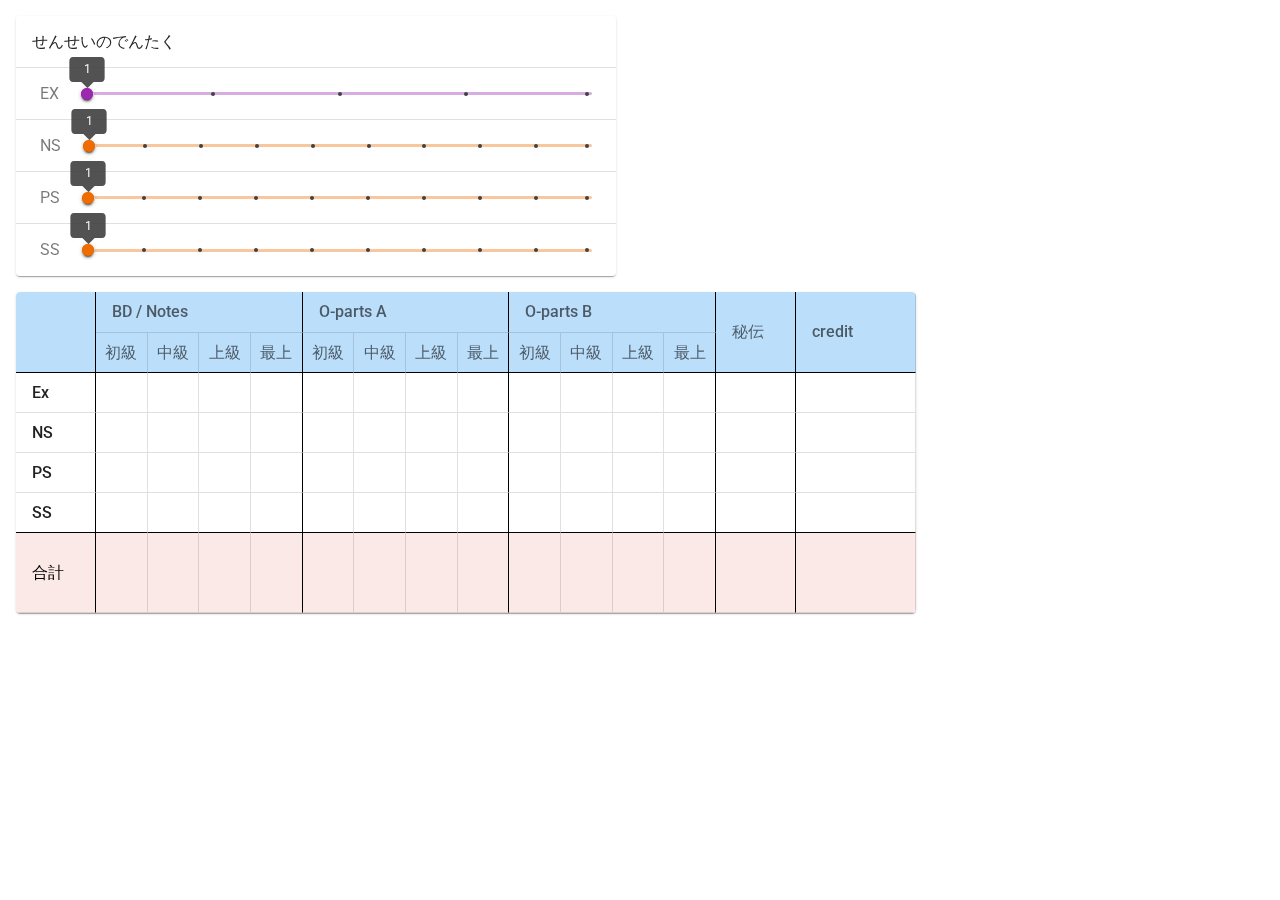
==== commit 47b28e74: "verup" ====
--- a/ba_calc_1/index.html
+++ b/ba_calc_1/index.html
@@ -5,9 +5,9 @@
     <meta charset="UTF-8" />
     <link rel="icon" href="./favicon.ico" />
     <meta name="viewport" content="width=device-width, initial-scale=1.0" />
-    <title>せんせいのでんたく(1)</title>
-  <script type="module" crossorigin src="./assets/index-7a1be185.js"></script>
-  <link rel="stylesheet" href="./assets/index-6f419c2c.css">
+    <title>せんせいのでんたく</title>
+  <script type="module" crossorigin src="./assets/index-d3533165.js"></script>
+  <link rel="stylesheet" href="./assets/index-2ec32d42.css">
 </head>
 
 <body>
--- a/ba_calc_1/assets/index-2ec32d42.css
+++ b/ba_calc_1/assets/index-2ec32d42.css
@@ -0,0 +1,5 @@
+.v-card{display:block;overflow:hidden;overflow-wrap:break-word;position:relative;padding:0;text-decoration:none;transition-duration:.28s;transition-property:box-shadow,opacity,background;transition-timing-function:cubic-bezier(.4,0,.2,1);z-index:0;border-color:rgba(var(--v-border-color),var(--v-border-opacity));border-style:solid;border-width:0;border-radius:4px}.v-card--border{border-width:thin;box-shadow:none}.v-card--absolute{position:absolute}.v-card--fixed{position:fixed}.v-card:hover>.v-card__overlay{opacity:calc(var(--v-hover-opacity) * var(--v-theme-overlay-multiplier))}.v-card:focus-visible>.v-card__overlay{opacity:calc(var(--v-focus-opacity) * var(--v-theme-overlay-multiplier))}@supports not selector(:focus-visible){.v-card:focus>.v-card__overlay{opacity:calc(var(--v-focus-opacity) * var(--v-theme-overlay-multiplier))}}.v-card--active>.v-card__overlay,.v-card[aria-haspopup=menu][aria-expanded=true]>.v-card__overlay{opacity:calc(var(--v-activated-opacity) * var(--v-theme-overlay-multiplier))}.v-card--active:hover>.v-card__overlay,.v-card[aria-haspopup=menu][aria-expanded=true]:hover>.v-card__overlay{opacity:calc((var(--v-activated-opacity) + var(--v-hover-opacity)) * var(--v-theme-overlay-multiplier))}.v-card--active:focus-visible>.v-card__overlay,.v-card[aria-haspopup=menu][aria-expanded=true]:focus-visible>.v-card__overlay{opacity:calc((var(--v-activated-opacity) + var(--v-focus-opacity)) * var(--v-theme-overlay-multiplier))}@supports not selector(:focus-visible){.v-card--active:focus>.v-card__overlay,.v-card[aria-haspopup=menu][aria-expanded=true]:focus>.v-card__overlay{opacity:calc((var(--v-activated-opacity) + var(--v-focus-opacity)) * var(--v-theme-overlay-multiplier))}}.v-card--variant-plain,.v-card--variant-outlined,.v-card--variant-text,.v-card--variant-tonal{background:transparent;color:inherit}.v-card--variant-plain{opacity:.62}.v-card--variant-plain:focus,.v-card--variant-plain:hover{opacity:1}.v-card--variant-plain .v-card__overlay{display:none}.v-card--variant-elevated,.v-card--variant-flat{background:rgb(var(--v-theme-surface));color:rgba(var(--v-theme-on-surface),var(--v-high-emphasis-opacity))}.v-card--variant-elevated{box-shadow:0 2px 1px -1px var(--v-shadow-key-umbra-opacity, rgba(0, 0, 0, .2)),0 1px 1px 0 var(--v-shadow-key-penumbra-opacity, rgba(0, 0, 0, .14)),0 1px 3px 0 var(--v-shadow-key-penumbra-opacity, rgba(0, 0, 0, .12))}.v-card--variant-flat{box-shadow:0 0 0 0 var(--v-shadow-key-umbra-opacity, rgba(0, 0, 0, .2)),0 0 0 0 var(--v-shadow-key-penumbra-opacity, rgba(0, 0, 0, .14)),0 0 0 0 var(--v-shadow-key-penumbra-opacity, rgba(0, 0, 0, .12))}.v-card--variant-outlined{border:thin solid currentColor}.v-card--variant-text .v-card__overlay{background:currentColor}.v-card--variant-tonal .v-card__underlay{background:currentColor;opacity:var(--v-activated-opacity);border-radius:inherit;position:absolute;top:0;right:0;bottom:0;left:0;pointer-events:none}.v-card--disabled{pointer-events:none;-webkit-user-select:none;user-select:none}.v-card--disabled>:not(.v-card__loader){opacity:.6}.v-card--flat{box-shadow:none}.v-card--hover{cursor:pointer;box-shadow:0 0 0 0 var(--v-shadow-key-umbra-opacity, rgba(0, 0, 0, .2)),0 0 0 0 var(--v-shadow-key-penumbra-opacity, rgba(0, 0, 0, .14)),0 0 0 0 var(--v-shadow-key-penumbra-opacity, rgba(0, 0, 0, .12))}.v-card--hover:before,.v-card--hover:after{border-radius:inherit;bottom:0;content:"";display:block;left:0;pointer-events:none;position:absolute;right:0;top:0;transition:inherit}.v-card--hover:before{opacity:1;z-index:-1;box-shadow:0 2px 1px -1px var(--v-shadow-key-umbra-opacity, rgba(0, 0, 0, .2)),0 1px 1px 0 var(--v-shadow-key-penumbra-opacity, rgba(0, 0, 0, .14)),0 1px 3px 0 var(--v-shadow-key-penumbra-opacity, rgba(0, 0, 0, .12))}.v-card--hover:after{z-index:1;opacity:0;box-shadow:0 5px 5px -3px var(--v-shadow-key-umbra-opacity, rgba(0, 0, 0, .2)),0 8px 10px 1px var(--v-shadow-key-penumbra-opacity, rgba(0, 0, 0, .14)),0 3px 14px 2px var(--v-shadow-key-penumbra-opacity, rgba(0, 0, 0, .12))}.v-card--hover:hover:after{opacity:1}.v-card--hover:hover:before{opacity:0}.v-card--link{cursor:pointer}.v-card-actions{align-items:center;display:flex;flex:none;min-height:52px;padding:.5rem}.v-card-item{align-items:center;display:grid;flex:none;grid-template-areas:"prepend content append";grid-template-columns:max-content auto max-content;padding:.625rem 1rem}.v-card-item+.v-card-text{padding-top:0}.v-card-item__prepend{grid-area:prepend;padding-inline-end:1rem}.v-card-item__append{grid-area:append;padding-inline-start:1rem}.v-card-item__content{align-self:center;grid-area:content;overflow:hidden}.v-card-title{display:block;flex:none;font-size:1.25rem;font-weight:500;-webkit-hyphens:auto;hyphens:auto;letter-spacing:.0125em;min-width:0;overflow-wrap:normal;overflow:hidden;padding:.5rem 1rem;text-overflow:ellipsis;text-transform:none;white-space:nowrap;word-break:normal;word-wrap:break-word}.v-card .v-card-title{line-height:2rem}.v-card--density-comfortable .v-card-title{line-height:1.75rem}.v-card--density-compact .v-card-title{line-height:1.55rem}.v-card-item .v-card-title{padding:0}.v-card-title+.v-card-text,.v-card-title+.v-card-actions{padding-top:0}.v-card-subtitle{display:block;flex:none;font-size:.875rem;font-weight:400;letter-spacing:.0178571429em;opacity:var(--v-medium-emphasis-opacity);overflow:hidden;padding:0 1rem;text-overflow:ellipsis;text-transform:none;white-space:nowrap}.v-card .v-card-subtitle{line-height:1.25rem}.v-card--density-comfortable .v-card-subtitle{line-height:1.125rem}.v-card--density-compact .v-card-subtitle{line-height:1rem}.v-card-item .v-card-subtitle{padding:0 0 .25rem}.v-card-text{flex:1 1 auto;font-size:.875rem;font-weight:400;letter-spacing:.0178571429em;padding:1rem;text-transform:none}.v-card .v-card-text{line-height:1.25rem}.v-card--density-comfortable .v-card-text{line-height:1.2rem}.v-card--density-compact .v-card-text{line-height:1.15rem}.v-card__image{display:flex;height:100%;flex:1 1 auto;left:0;overflow:hidden;position:absolute;top:0;width:100%;z-index:-1}.v-card__content{border-radius:inherit;overflow:hidden;position:relative}.v-card__loader{bottom:auto;top:0;left:0;position:absolute;right:0;width:100%;z-index:1}.v-card__overlay{background-color:currentColor;border-radius:inherit;position:absolute;top:0;right:0;bottom:0;left:0;pointer-events:none;opacity:0;transition:opacity .2s ease-in-out}.v-avatar{flex:none;align-items:center;display:inline-flex;justify-content:center;line-height:normal;overflow:hidden;position:relative;text-align:center;transition:.2s cubic-bezier(.4,0,.2,1);transition-property:width,height;vertical-align:middle;border-radius:50%}.v-avatar.v-avatar--size-x-small{--v-avatar-height: 24px}.v-avatar.v-avatar--size-small{--v-avatar-height: 32px}.v-avatar.v-avatar--size-default{--v-avatar-height: 40px}.v-avatar.v-avatar--size-large{--v-avatar-height: 48px}.v-avatar.v-avatar--size-x-large{--v-avatar-height: 56px}.v-avatar.v-avatar--density-default{height:calc(var(--v-avatar-height) + 0px);width:calc(var(--v-avatar-height) + 0px)}.v-avatar.v-avatar--density-comfortable{height:calc(var(--v-avatar-height) + -4px);width:calc(var(--v-avatar-height) + -4px)}.v-avatar.v-avatar--density-compact{height:calc(var(--v-avatar-height) + -8px);width:calc(var(--v-avatar-height) + -8px)}.v-avatar--variant-plain,.v-avatar--variant-outlined,.v-avatar--variant-text,.v-avatar--variant-tonal{background:transparent;color:inherit}.v-avatar--variant-plain{opacity:.62}.v-avatar--variant-plain:focus,.v-avatar--variant-plain:hover{opacity:1}.v-avatar--variant-plain .v-avatar__overlay{display:none}.v-avatar--variant-elevated,.v-avatar--variant-flat{background:var(--v-theme-surface);color:rgba(var(--v-theme-on-surface),var(--v-medium-emphasis-opacity))}.v-avatar--variant-elevated{box-shadow:0 2px 1px -1px var(--v-shadow-key-umbra-opacity, rgba(0, 0, 0, .2)),0 1px 1px 0 var(--v-shadow-key-penumbra-opacity, rgba(0, 0, 0, .14)),0 1px 3px 0 var(--v-shadow-key-penumbra-opacity, rgba(0, 0, 0, .12))}.v-avatar--variant-flat{box-shadow:0 0 0 0 var(--v-shadow-key-umbra-opacity, rgba(0, 0, 0, .2)),0 0 0 0 var(--v-shadow-key-penumbra-opacity, rgba(0, 0, 0, .14)),0 0 0 0 var(--v-shadow-key-penumbra-opacity, rgba(0, 0, 0, .12))}.v-avatar--variant-outlined{border:thin solid currentColor}.v-avatar--variant-text .v-avatar__overlay{background:currentColor}.v-avatar--variant-tonal .v-avatar__underlay{background:currentColor;opacity:var(--v-activated-opacity);border-radius:inherit;position:absolute;top:0;right:0;bottom:0;left:0;pointer-events:none}.v-avatar--rounded{border-radius:4px}.v-avatar .v-img{height:100%;width:100%}.v-icon{--v-icon-size-multiplier: 1;align-items:center;display:inline-flex;font-feature-settings:"liga";height:1em;justify-content:center;letter-spacing:normal;line-height:1;position:relative;text-indent:0;text-align:center;-webkit-user-select:none;user-select:none;vertical-align:middle;width:1em}.v-icon--clickable{cursor:pointer}.v-icon--size-x-small{font-size:calc(var(--v-icon-size-multiplier) * 1em)}.v-icon--size-small{font-size:calc(var(--v-icon-size-multiplier) * 1.25em)}.v-icon--size-default{font-size:calc(var(--v-icon-size-multiplier) * 1.5em)}.v-icon--size-large{font-size:calc(var(--v-icon-size-multiplier) * 1.75em)}.v-icon--size-x-large{font-size:calc(var(--v-icon-size-multiplier) * 2em)}.v-icon__svg{fill:currentColor;width:100%;height:100%}.v-icon--start{margin-inline-end:8px}.v-icon--end{margin-inline-start:8px}.v-img{--v-theme-overlay-multiplier: 3;z-index:0}.v-img--booting .v-responsive__sizer{transition:none}.v-img__img,.v-img__picture,.v-img__gradient,.v-img__placeholder,.v-img__error{z-index:-1;position:absolute;top:0;left:0;width:100%;height:100%}.v-img__img--preload{filter:blur(4px)}.v-img__img--contain{object-fit:contain}.v-img__img--cover{object-fit:cover}.v-img__gradient{background-repeat:no-repeat}.v-responsive{display:flex;flex:1 0 auto;max-height:100%;max-width:100%;overflow:hidden;position:relative}.v-responsive--inline{display:inline-flex;flex:0 0 auto}.v-responsive__content{flex:1 0 0px;max-width:100%}.v-responsive__sizer~.v-responsive__content{margin-inline-start:-100%}.v-responsive__sizer{flex:1 0 0px;transition:padding-bottom .2s cubic-bezier(.4,0,.2,1);pointer-events:none}.v-progress-linear{background:transparent;overflow:hidden;position:relative;transition:.2s cubic-bezier(.4,0,.2,1);width:100%}.v-progress-linear__background{background:currentColor;bottom:0;left:0;opacity:var(--v-border-opacity);position:absolute;top:0;transition-property:width,left,right;transition:inherit}.v-progress-linear__content{align-items:center;display:flex;height:100%;justify-content:center;left:0;pointer-events:none;position:absolute;top:0;width:100%}.v-progress-linear__determinate,.v-progress-linear__indeterminate{background:currentColor}.v-progress-linear__determinate{height:inherit;left:0;position:absolute;transition:inherit;transition-property:width,left,right}.v-progress-linear__indeterminate .long,.v-progress-linear__indeterminate .short{animation-play-state:paused;animation-duration:2.2s;animation-iteration-count:infinite;bottom:0;height:inherit;left:0;position:absolute;right:auto;top:0;width:auto;will-change:left,right}.v-progress-linear__indeterminate .long{animation-name:indeterminate-ltr}.v-progress-linear__indeterminate .short{animation-name:indeterminate-short-ltr}.v-progress-linear__stream{animation:stream .25s infinite linear;animation-play-state:paused;bottom:0;left:auto;opacity:.3;pointer-events:none;position:absolute;transition:inherit;transition-property:width,left,right}.v-progress-linear--reverse .v-progress-linear__background,.v-progress-linear--reverse .v-progress-linear__determinate,.v-progress-linear--reverse .v-progress-linear__content,.v-progress-linear--reverse .v-progress-linear__indeterminate .long,.v-progress-linear--reverse .v-progress-linear__indeterminate .short{left:auto;right:0}.v-progress-linear--reverse .v-progress-linear__indeterminate .long{animation-name:indeterminate-rtl}.v-progress-linear--reverse .v-progress-linear__indeterminate .short{animation-name:indeterminate-short-rtl}.v-progress-linear--reverse .v-progress-linear__stream{right:auto}.v-progress-linear--absolute,.v-progress-linear--fixed{left:0;z-index:1}.v-progress-linear--absolute{position:absolute}.v-progress-linear--fixed{position:fixed}.v-progress-linear--rounded{border-radius:9999px}.v-progress-linear--rounded.v-progress-linear--rounded-bar .v-progress-linear__determinate,.v-progress-linear--rounded.v-progress-linear--rounded-bar .v-progress-linear__indeterminate{border-radius:inherit}.v-progress-linear--striped .v-progress-linear__determinate{animation:progress-linear-stripes 1s infinite linear;background-image:linear-gradient(135deg,hsla(0,0%,100%,.25) 25%,transparent 0,transparent 50%,hsla(0,0%,100%,.25) 0,hsla(0,0%,100%,.25) 75%,transparent 0,transparent);background-repeat:repeat;background-size:var(--v-progress-linear-height)}.v-progress-linear--active .v-progress-linear__indeterminate .long,.v-progress-linear--active .v-progress-linear__indeterminate .short,.v-progress-linear--active .v-progress-linear__stream{animation-play-state:running}.v-progress-linear--rounded-bar .v-progress-linear__determinate,.v-progress-linear--rounded-bar .v-progress-linear__indeterminate,.v-progress-linear--rounded-bar .v-progress-linear__stream+.v-progress-linear__background{border-radius:9999px}.v-progress-linear--rounded-bar .v-progress-linear__determinate.v-locale--is-ltr,.v-locale--is-ltr .v-progress-linear--rounded-bar .v-progress-linear__determinate{border-top-left-radius:0;border-bottom-left-radius:0}.v-progress-linear--rounded-bar .v-progress-linear__determinate.v-locale--is-rtl,.v-locale--is-rtl .v-progress-linear--rounded-bar .v-progress-linear__determinate{border-top-right-radius:0;border-bottom-right-radius:0}@keyframes indeterminate-ltr{0%{left:-90%;right:100%}60%{left:-90%;right:100%}to{left:100%;right:-35%}}@keyframes indeterminate-rtl{0%{left:100%;right:-90%}60%{left:100%;right:-90%}to{left:-35%;right:100%}}@keyframes indeterminate-short-ltr{0%{left:-200%;right:100%}60%{left:107%;right:-8%}to{left:107%;right:-8%}}@keyframes indeterminate-short-rtl{0%{left:100%;right:-200%}60%{left:-8%;right:107%}to{left:-8%;right:107%}}@keyframes stream{to{transform:translate(var(--v-progress-linear-stream-to))}}@keyframes progress-linear-stripes{0%{background-position-x:var(--v-progress-linear-height)}}.v-ripple__container{color:inherit;border-radius:inherit;position:absolute;width:100%;height:100%;left:0;top:0;overflow:hidden;z-index:0;pointer-events:none;contain:strict}.v-ripple__animation{color:inherit;position:absolute;top:0;left:0;border-radius:50%;background:currentColor;opacity:0;pointer-events:none;overflow:hidden;will-change:transform,opacity}.v-ripple__animation--enter{transition:none;opacity:0}.v-ripple__animation--in{transition:transform .25s cubic-bezier(0,0,.2,1),opacity .1s cubic-bezier(0,0,.2,1);opacity:calc(.25 * var(--v-theme-overlay-multiplier))}.v-ripple__animation--out{transition:opacity .3s cubic-bezier(0,0,.2,1);opacity:0}.v-slider .v-slider__container input{cursor:default;padding:0;width:100%;display:none}.v-slider>.v-input__append,.v-slider>.v-input__prepend{padding:0}.v-slider__container{position:relative;min-height:inherit;width:100%;height:100%;display:flex;justify-content:center;align-items:center;cursor:pointer}.v-input--disabled .v-slider__container{opacity:var(--v-disabled-opacity)}.v-input--error:not(.v-input--disabled) .v-slider__container{color:rgb(var(--v-theme-error))}.v-slider.v-input--horizontal{align-items:center;margin-inline-start:8px;margin-inline-end:8px}.v-slider.v-input--horizontal>.v-input__control{min-height:32px;display:flex;align-items:center}.v-slider.v-input--vertical{justify-content:center;margin-top:12px;margin-bottom:12px}.v-slider.v-input--vertical>.v-input__control{min-height:300px}.v-slider.v-input--disabled{pointer-events:none}.v-slider--has-labels>.v-input__control{margin-bottom:4px}.v-slider__label{margin-inline-end:12px}.v-input{display:grid;flex:1 1 auto;font-size:1rem;font-weight:400;line-height:1.5;--v-input-chips-margin-top: 2px}.v-input--disabled{pointer-events:none}.v-input--density-default{--v-input-control-height: 56px;--v-input-padding-top: 15px}.v-input--density-comfortable{--v-input-control-height: 48px;--v-input-padding-top: 11px}.v-input--density-compact{--v-input-control-height: 40px;--v-input-padding-top: 7px}.v-input--density-default{--v-input-chips-margin-bottom: 0px}.v-input--density-comfortable{--v-input-chips-margin-bottom: 2px}.v-input--density-compact{--v-input-chips-margin-bottom: 4px}.v-input--vertical{grid-template-areas:"append" "control" "prepend";grid-template-rows:max-content auto max-content;grid-template-columns:min-content}.v-input--vertical .v-input__prepend{margin-block-start:16px}.v-input--vertical .v-input__append{margin-block-end:16px}.v-input--horizontal{grid-template-areas:"prepend control append" "a messages b";grid-template-columns:max-content minmax(0,1fr) max-content;grid-template-rows:auto auto}.v-input--horizontal .v-input__prepend{margin-inline-end:16px}.v-input--horizontal .v-input__append{margin-inline-start:16px}.v-input__details{align-items:flex-end;display:flex;font-size:.75rem;font-weight:400;grid-area:messages;letter-spacing:.0333333333em;line-height:normal;min-height:22px;padding-top:6px;overflow:hidden;justify-content:space-between}.v-input__details>.v-icon,.v-input__prepend>.v-icon,.v-input__append>.v-icon{opacity:var(--v-medium-emphasis-opacity)}.v-input--disabled .v-input__details>.v-icon,.v-input--disabled .v-input__details .v-messages,.v-input--error .v-input__details>.v-icon,.v-input--error .v-input__details .v-messages,.v-input--disabled .v-input__prepend>.v-icon,.v-input--disabled .v-input__prepend .v-messages,.v-input--error .v-input__prepend>.v-icon,.v-input--error .v-input__prepend .v-messages,.v-input--disabled .v-input__append>.v-icon,.v-input--disabled .v-input__append .v-messages,.v-input--error .v-input__append>.v-icon,.v-input--error .v-input__append .v-messages{opacity:1}.v-input--disabled .v-input__details,.v-input--disabled .v-input__prepend,.v-input--disabled .v-input__append{opacity:var(--v-disabled-opacity)}.v-input--error:not(.v-input--disabled) .v-input__details>.v-icon,.v-input--error:not(.v-input--disabled) .v-input__details .v-messages,.v-input--error:not(.v-input--disabled) .v-input__prepend>.v-icon,.v-input--error:not(.v-input--disabled) .v-input__prepend .v-messages,.v-input--error:not(.v-input--disabled) .v-input__append>.v-icon,.v-input--error:not(.v-input--disabled) .v-input__append .v-messages{color:rgb(var(--v-theme-error))}.v-input__prepend,.v-input__append{display:flex;align-items:flex-start;padding-top:var(--v-input-padding-top)}.v-input--center-affix .v-input__prepend,.v-input--center-affix .v-input__append{align-items:center;padding-top:0}.v-input__prepend{grid-area:prepend}.v-input__append{grid-area:append}.v-input__control{display:flex;grid-area:control}.v-messages{flex:1 1 auto;font-size:12px;min-height:14px;min-width:1px;opacity:var(--v-medium-emphasis-opacity);position:relative}.v-messages__message{line-height:12px;word-break:break-word;overflow-wrap:break-word;word-wrap:break-word;-webkit-hyphens:auto;hyphens:auto;transition-duration:.15s}.v-label{align-items:center;display:inline-flex;font-size:1rem;letter-spacing:.009375em;min-width:0;opacity:var(--v-medium-emphasis-opacity);overflow:hidden;text-overflow:ellipsis;white-space:nowrap}.v-label--clickable{cursor:pointer}.v-slider-thumb{touch-action:none;color:rgb(var(--v-theme-surface-variant))}.v-input--error:not(.v-input--disabled) .v-slider-thumb{color:inherit}.v-slider-thumb__label{background:rgba(var(--v-theme-surface-variant),.7);color:rgb(var(--v-theme-on-surface-variant))}.v-slider-thumb__label:before{color:rgba(var(--v-theme-surface-variant),.7)}.v-slider-thumb{outline:none;position:absolute;transition:.3s cubic-bezier(.25,.8,.5,1)}.v-slider-thumb__surface{cursor:pointer;width:var(--v-slider-thumb-size);height:var(--v-slider-thumb-size);border-radius:50%;-webkit-user-select:none;user-select:none;background-color:currentColor}.v-slider-thumb__surface:before{transition:.3s cubic-bezier(.4,0,.2,1);content:"";color:inherit;top:0;left:0;width:100%;height:100%;border-radius:50%;background:currentColor;position:absolute;pointer-events:none;opacity:0}.v-slider-thumb__surface:after{content:"";width:42px;height:42px;position:absolute;top:50%;left:50%;transform:translate(-50%,-50%)}.v-slider-thumb__label-container{position:absolute;transition:.2s cubic-bezier(.4,0,1,1)}.v-slider-thumb__label{display:flex;align-items:center;justify-content:center;font-size:.75rem;min-width:35px;height:25px;border-radius:4px;padding:6px;position:absolute;-webkit-user-select:none;user-select:none;transition:.2s cubic-bezier(.4,0,1,1)}.v-slider-thumb__label:before{content:"";width:0;height:0;position:absolute}.v-slider-thumb__ripple{position:absolute;left:calc(var(--v-slider-thumb-size) / -2);top:calc(var(--v-slider-thumb-size) / -2);width:calc(var(--v-slider-thumb-size) * 2);height:calc(var(--v-slider-thumb-size) * 2);background:inherit}.v-slider.v-input--horizontal .v-slider-thumb{top:50%;transform:translateY(-50%)}.v-slider.v-input--horizontal .v-slider-thumb.v-locale--is-ltr,.v-locale--is-ltr .v-slider.v-input--horizontal .v-slider-thumb{left:calc(var(--v-slider-thumb-position) - var(--v-slider-thumb-size) / 2)}.v-slider.v-input--horizontal .v-slider-thumb.v-locale--is-rtl,.v-locale--is-rtl .v-slider.v-input--horizontal .v-slider-thumb{right:calc(var(--v-slider-thumb-position) - var(--v-slider-thumb-size) / 2)}.v-slider.v-input--horizontal .v-slider-thumb__label-container{left:calc(var(--v-slider-thumb-size) / 2);top:0}.v-slider.v-input--horizontal .v-slider-thumb__label{bottom:calc(var(--v-slider-thumb-size) / 2)}.v-slider.v-input--horizontal .v-slider-thumb__label.v-locale--is-ltr,.v-locale--is-ltr .v-slider.v-input--horizontal .v-slider-thumb__label{transform:translate(-50%)}.v-slider.v-input--horizontal .v-slider-thumb__label.v-locale--is-rtl,.v-locale--is-rtl .v-slider.v-input--horizontal .v-slider-thumb__label{transform:translate(50%)}.v-slider.v-input--horizontal .v-slider-thumb__label:before{border-left:6px solid transparent;border-right:6px solid transparent;border-top:6px solid currentColor;bottom:-6px}.v-slider.v-input--vertical .v-slider-thumb{top:calc(var(--v-slider-thumb-position) - var(--v-slider-thumb-size) / 2)}.v-slider.v-input--vertical .v-slider-thumb__label-container{top:calc(var(--v-slider-thumb-size) / 2);right:0}.v-slider.v-input--vertical .v-slider-thumb__label{top:-12.5px;left:calc(var(--v-slider-thumb-size) / 2)}.v-slider.v-input--vertical .v-slider-thumb__label:before{border-right:6px solid currentColor;border-top:6px solid transparent;border-bottom:6px solid transparent;left:-6px}.v-slider-thumb--focused .v-slider-thumb__surface:before{transform:scale(2);opacity:var(--v-focus-opacity)}.v-slider-thumb--pressed{transition:none}.v-slider-thumb--pressed .v-slider-thumb__surface:before{opacity:var(--v-pressed-opacity)}@media (hover: hover){.v-slider-thumb:hover .v-slider-thumb__surface:before{transform:scale(2)}.v-slider-thumb:hover:not(.v-slider-thumb--focused) .v-slider-thumb__surface:before{opacity:var(--v-hover-opacity)}}.v-slider-track__background,.v-slider-track__fill,.v-slider-track__tick{background-color:rgb(var(--v-theme-surface-variant))}.v-slider-track__tick--filled{background-color:rgb(var(--v-theme-on-surface-variant))}.v-slider-track{border-radius:6px}.v-slider-track__background,.v-slider-track__fill{position:absolute;transition:.3s cubic-bezier(.25,.8,.5,1);border-radius:inherit}.v-slider--pressed .v-slider-track__background,.v-slider--pressed .v-slider-track__fill{transition:none}.v-input--error:not(.v-input--disabled) .v-slider-track__background,.v-input--error:not(.v-input--disabled) .v-slider-track__fill{background-color:currentColor}.v-slider-track__ticks{height:100%;width:100%;position:relative}.v-slider-track__tick{position:absolute;opacity:0;transition:.2s opacity cubic-bezier(.4,0,.2,1);border-radius:2px;width:var(--v-slider-tick-size);height:var(--v-slider-tick-size);transform:translate(calc(var(--v-slider-tick-size) / -2),calc(var(--v-slider-tick-size) / -2))}.v-slider-track__tick--first .v-slider-track__tick-label.v-locale--is-ltr,.v-locale--is-ltr .v-slider-track__tick--first .v-slider-track__tick-label{transform:none}.v-slider-track__tick--first .v-slider-track__tick-label.v-locale--is-rtl,.v-locale--is-rtl .v-slider-track__tick--first .v-slider-track__tick-label{transform:translate(100%)}.v-slider-track__tick--last .v-slider-track__tick-label.v-locale--is-ltr,.v-locale--is-ltr .v-slider-track__tick--last .v-slider-track__tick-label{transform:translate(-100%)}.v-slider-track__tick--last .v-slider-track__tick-label.v-locale--is-rtl,.v-locale--is-rtl .v-slider-track__tick--last .v-slider-track__tick-label{transform:none}.v-slider-track__tick-label{position:absolute;-webkit-user-select:none;user-select:none;white-space:nowrap}.v-slider.v-input--horizontal .v-slider-track{display:flex;align-items:center;width:100%;height:calc(var(--v-slider-track-size) + 2px);touch-action:pan-y}.v-slider.v-input--horizontal .v-slider-track__background{height:var(--v-slider-track-size)}.v-slider.v-input--horizontal .v-slider-track__fill{height:inherit}.v-slider.v-input--horizontal .v-slider-track__tick{margin-top:calc(calc(var(--v-slider-track-size) + 2px) / 2)}.v-slider.v-input--horizontal .v-slider-track__tick.v-locale--is-rtl,.v-locale--is-rtl .v-slider.v-input--horizontal .v-slider-track__tick{transform:translate(calc(var(--v-slider-tick-size) / 2),calc(var(--v-slider-tick-size) / -2))}.v-slider.v-input--horizontal .v-slider-track__tick .v-slider-track__tick-label{margin-top:calc(var(--v-slider-track-size) / 2 + 8px)}.v-slider.v-input--horizontal .v-slider-track__tick .v-slider-track__tick-label.v-locale--is-ltr,.v-locale--is-ltr .v-slider.v-input--horizontal .v-slider-track__tick .v-slider-track__tick-label{transform:translate(-50%)}.v-slider.v-input--horizontal .v-slider-track__tick .v-slider-track__tick-label.v-locale--is-rtl,.v-locale--is-rtl .v-slider.v-input--horizontal .v-slider-track__tick .v-slider-track__tick-label{transform:translate(50%)}.v-slider.v-input--horizontal .v-slider-track__tick--first{margin-inline-start:calc(var(--v-slider-tick-size) + 1px)}.v-slider.v-input--horizontal .v-slider-track__tick--first .v-slider-track__tick-label.v-locale--is-ltr,.v-locale--is-ltr .v-slider.v-input--horizontal .v-slider-track__tick--first .v-slider-track__tick-label,.v-slider.v-input--horizontal .v-slider-track__tick--first .v-slider-track__tick-label.v-locale--is-rtl,.v-locale--is-rtl .v-slider.v-input--horizontal .v-slider-track__tick--first .v-slider-track__tick-label{transform:translate(0)}.v-slider.v-input--horizontal .v-slider-track__tick--last{margin-inline-start:calc(100% - var(--v-slider-tick-size) - 1px)}.v-slider.v-input--horizontal .v-slider-track__tick--last .v-slider-track__tick-label.v-locale--is-ltr,.v-locale--is-ltr .v-slider.v-input--horizontal .v-slider-track__tick--last .v-slider-track__tick-label{transform:translate(-100%)}.v-slider.v-input--horizontal .v-slider-track__tick--last .v-slider-track__tick-label.v-locale--is-rtl,.v-locale--is-rtl .v-slider.v-input--horizontal .v-slider-track__tick--last .v-slider-track__tick-label{transform:translate(100%)}.v-slider.v-input--vertical .v-slider-track{height:100%;display:flex;justify-content:center;width:calc(var(--v-slider-track-size) + 2px);touch-action:pan-x}.v-slider.v-input--vertical .v-slider-track__background{width:var(--v-slider-track-size)}.v-slider.v-input--vertical .v-slider-track__fill{width:inherit}.v-slider.v-input--vertical .v-slider-track__ticks{height:100%}.v-slider.v-input--vertical .v-slider-track__tick{margin-inline-start:calc(calc(var(--v-slider-track-size) + 2px) / 2);transform:translate(calc(var(--v-slider-tick-size) / -2),calc(var(--v-slider-tick-size) / 2))}.v-slider.v-input--vertical .v-slider-track__tick.v-locale--is-rtl,.v-locale--is-rtl .v-slider.v-input--vertical .v-slider-track__tick{transform:translate(calc(var(--v-slider-tick-size) / 2),calc(var(--v-slider-tick-size) / 2))}.v-slider.v-input--vertical .v-slider-track__tick--first{bottom:calc(0% + var(--v-slider-tick-size) + 1px)}.v-slider.v-input--vertical .v-slider-track__tick--last{bottom:calc(100% - var(--v-slider-tick-size) - 1px)}.v-slider.v-input--vertical .v-slider-track__tick .v-slider-track__tick-label{margin-inline-start:calc(var(--v-slider-track-size) / 2 + 12px);transform:translateY(-50%)}.v-slider-track__ticks--always-show .v-slider-track__tick,.v-slider--focused .v-slider-track__tick{opacity:1}.v-slider-track__background--opacity{opacity:.38}.v-table{background:rgb(var(--v-theme-surface));color:rgba(var(--v-theme-on-surface),var(--v-high-emphasis-opacity))}.v-table .v-table-divider{border-right:thin solid rgba(var(--v-border-color),var(--v-border-opacity))}.v-table .v-table__wrapper>table>thead>tr>th{border-bottom:thin solid rgba(var(--v-border-color),var(--v-border-opacity));color:rgba(var(--v-theme-on-surface),var(--v-medium-emphasis-opacity))}.v-table .v-table__wrapper>table>tbody>tr:not(:last-child)>td,.v-table .v-table__wrapper>table>tbody>tr:not(:last-child)>th{border-bottom:thin solid rgba(var(--v-border-color),var(--v-border-opacity))}.v-table .v-table__wrapper>table>tfoot>tr>td,.v-table .v-table__wrapper>table>tfoot>tr>th{border-top:thin solid rgba(var(--v-border-color),var(--v-border-opacity))}.v-table.v-table--hover>.v-table__wrapper>table>tbody>tr:hover td{background:rgba(var(--v-border-color),var(--v-hover-opacity))}.v-table.v-table--fixed-header>.v-table__wrapper>table>thead>tr>th{background:rgb(var(--v-theme-surface));box-shadow:inset 0 -1px 0 rgba(var(--v-border-color),var(--v-border-opacity));z-index:1}.v-table.v-table--fixed-footer>tfoot>tr>th,.v-table.v-table--fixed-footer>tfoot>tr>td{background:rgb(var(--v-theme-surface));box-shadow:inset 0 1px 0 rgba(var(--v-border-color),var(--v-border-opacity))}.v-table{--v-table-header-height: 56px;border-radius:inherit;line-height:1.5;max-width:100%}.v-table>.v-table__wrapper>table{width:100%;border-spacing:0}.v-table>.v-table__wrapper>table>tbody>tr>td,.v-table>.v-table__wrapper>table>tbody>tr>th,.v-table>.v-table__wrapper>table>thead>tr>td,.v-table>.v-table__wrapper>table>thead>tr>th,.v-table>.v-table__wrapper>table>tfoot>tr>td,.v-table>.v-table__wrapper>table>tfoot>tr>th{padding:0 16px;transition:height cubic-bezier(.4,0,.2,1)}.v-table>.v-table__wrapper>table>tbody>tr>th,.v-table>.v-table__wrapper>table>thead>tr>th,.v-table>.v-table__wrapper>table>tfoot>tr>th{font-weight:500;-webkit-user-select:none;user-select:none;text-align:start}.v-table--density-default>.v-table__wrapper>table>tbody>tr>th,.v-table--density-default>.v-table__wrapper>table>thead>tr>th,.v-table--density-default>.v-table__wrapper>table>tfoot>tr>th{height:calc(var(--v-table-header-height) + 0px)}.v-table--density-default>.v-table__wrapper>table>tbody>tr>td,.v-table--density-default>.v-table__wrapper>table>thead>tr>td,.v-table--density-default>.v-table__wrapper>table>tfoot>tr>td{height:calc(var(--v-table-row-height, 52px) + 0px)}.v-table--density-comfortable>.v-table__wrapper>table>tbody>tr>th,.v-table--density-comfortable>.v-table__wrapper>table>thead>tr>th,.v-table--density-comfortable>.v-table__wrapper>table>tfoot>tr>th{height:calc(var(--v-table-header-height) - 8px)}.v-table--density-comfortable>.v-table__wrapper>table>tbody>tr>td,.v-table--density-comfortable>.v-table__wrapper>table>thead>tr>td,.v-table--density-comfortable>.v-table__wrapper>table>tfoot>tr>td{height:calc(var(--v-table-row-height, 52px) - 8px)}.v-table--density-compact>.v-table__wrapper>table>tbody>tr>th,.v-table--density-compact>.v-table__wrapper>table>thead>tr>th,.v-table--density-compact>.v-table__wrapper>table>tfoot>tr>th{height:calc(var(--v-table-header-height) - 16px)}.v-table--density-compact>.v-table__wrapper>table>tbody>tr>td,.v-table--density-compact>.v-table__wrapper>table>thead>tr>td,.v-table--density-compact>.v-table__wrapper>table>tfoot>tr>td{height:calc(var(--v-table-row-height, 52px) - 16px)}.v-table__wrapper{border-radius:inherit;overflow:auto}.v-table--has-top>.v-table__wrapper>table>tbody>tr:first-child:hover>td:first-child{border-top-left-radius:0}.v-table--has-top>.v-table__wrapper>table>tbody>tr:first-child:hover>td:last-child{border-top-right-radius:0}.v-table--has-bottom>.v-table__wrapper>table>tbody>tr:last-child:hover>td:first-child{border-bottom-left-radius:0}.v-table--has-bottom>.v-table__wrapper>table>tbody>tr:last-child:hover>td:last-child{border-bottom-right-radius:0}.v-table--fixed-height>.v-table__wrapper{overflow-y:auto}.v-table--fixed-header>.v-table__wrapper>table>thead{position:sticky;top:0;z-index:1}.v-table--fixed-header>.v-table__wrapper>table>thead>tr>th{border-bottom:0px!important}.v-table--fixed-footer>.v-table__wrapper>table>tfoot>tr{position:sticky;bottom:0;z-index:1}.v-table--fixed-footer>.v-table__wrapper>table>tfoot>tr>td,.v-table--fixed-footer>.v-table__wrapper>table>tfoot>tr>th{border-top:0px!important}.tbl[data-v-28ed32ae] table{table-layout:fixed}.tbl td[data-v-28ed32ae],.tbl th[data-v-28ed32ae]{border:none;border-right:solid 1px rgba(0,0,0,.12);border-bottom:solid 1px rgba(0,0,0,.12)}.tbl thead tr:nth-of-type(1) th[data-v-28ed32ae]:not(:last-child),.tbl thead tr:nth-of-type(2) th[data-v-28ed32ae]:nth-of-type(4n){border-right:solid 1px #000}.tbl thead tr:nth-of-type(1) th[rowspan="2"][data-v-28ed32ae],.tbl thead tr:nth-of-type(2) th[data-v-28ed32ae]{border-bottom:solid 1px #000}.tbl tbody[data-v-28ed32ae]{text-align:end}.tbl tbody td[data-v-28ed32ae],.tbl tbody th[data-v-28ed32ae]{white-space:nowrap}.tbl tbody tr th[data-v-28ed32ae]:first-of-type{border-right:solid 1px #000}.tbl tbody tr td[data-v-28ed32ae]:nth-of-type(4n),.tbl tbody tr td[data-v-28ed32ae]:nth-of-type(13){border-right:solid 1px #000}.tbl tbody tr:nth-of-type(4) th[data-v-28ed32ae],.tbl tbody tr:nth-of-type(4) td[data-v-28ed32ae]{border-bottom:solid 1px #000!important}.v-application{display:flex;background:rgb(var(--v-theme-background));color:rgba(var(--v-theme-on-background),var(--v-high-emphasis-opacity))}.v-application__wrap{backface-visibility:hidden;display:flex;flex-direction:column;flex:1 1 auto;max-width:100%;min-height:100vh;min-height:100dvh;position:relative}.v-main{flex:1 0 auto;max-width:100%;transition:.2s cubic-bezier(.4,0,.2,1);padding-left:var(--v-layout-left);padding-right:var(--v-layout-right);padding-top:var(--v-layout-top);padding-bottom:var(--v-layout-bottom)}.v-main__scroller{max-width:100%;position:relative}.v-main--scrollable{display:flex;position:absolute;top:0;left:0;width:100%;height:100%}.v-main--scrollable>.v-main__scroller{flex:1 1 auto;overflow-y:auto;--v-layout-left: 0px;--v-layout-right: 0px;--v-layout-top: 0px;--v-layout-bottom: 0px}@keyframes v-shake{59%{margin-left:0}60%,80%{margin-left:2px}70%,90%{margin-left:-2px}}.bg-black{background-color:#000!important;color:#fff!important}.bg-white{background-color:#fff!important;color:#000!important}.bg-transparent{background-color:transparent!important;color:currentColor!important}.bg-red{background-color:#f44336!important;color:#fff!important}.bg-red-lighten-5{background-color:#ffebee!important;color:#000!important}.bg-red-lighten-4{background-color:#ffcdd2!important;color:#000!important}.bg-red-lighten-3{background-color:#ef9a9a!important;color:#000!important}.bg-red-lighten-2{background-color:#e57373!important;color:#fff!important}.bg-red-lighten-1{background-color:#ef5350!important;color:#fff!important}.bg-red-darken-1{background-color:#e53935!important;color:#fff!important}.bg-red-darken-2{background-color:#d32f2f!important;color:#fff!important}.bg-red-darken-3{background-color:#c62828!important;color:#fff!important}.bg-red-darken-4{background-color:#b71c1c!important;color:#fff!important}.bg-red-accent-1{background-color:#ff8a80!important;color:#000!important}.bg-red-accent-2{background-color:#ff5252!important;color:#fff!important}.bg-red-accent-3{background-color:#ff1744!important;color:#fff!important}.bg-red-accent-4{background-color:#d50000!important;color:#fff!important}.bg-pink{background-color:#e91e63!important;color:#fff!important}.bg-pink-lighten-5{background-color:#fce4ec!important;color:#000!important}.bg-pink-lighten-4{background-color:#f8bbd0!important;color:#000!important}.bg-pink-lighten-3{background-color:#f48fb1!important;color:#000!important}.bg-pink-lighten-2{background-color:#f06292!important;color:#fff!important}.bg-pink-lighten-1{background-color:#ec407a!important;color:#fff!important}.bg-pink-darken-1{background-color:#d81b60!important;color:#fff!important}.bg-pink-darken-2{background-color:#c2185b!important;color:#fff!important}.bg-pink-darken-3{background-color:#ad1457!important;color:#fff!important}.bg-pink-darken-4{background-color:#880e4f!important;color:#fff!important}.bg-pink-accent-1{background-color:#ff80ab!important;color:#fff!important}.bg-pink-accent-2{background-color:#ff4081!important;color:#fff!important}.bg-pink-accent-3{background-color:#f50057!important;color:#fff!important}.bg-pink-accent-4{background-color:#c51162!important;color:#fff!important}.bg-purple{background-color:#9c27b0!important;color:#fff!important}.bg-purple-lighten-5{background-color:#f3e5f5!important;color:#000!important}.bg-purple-lighten-4{background-color:#e1bee7!important;color:#000!important}.bg-purple-lighten-3{background-color:#ce93d8!important;color:#fff!important}.bg-purple-lighten-2{background-color:#ba68c8!important;color:#fff!important}.bg-purple-lighten-1{background-color:#ab47bc!important;color:#fff!important}.bg-purple-darken-1{background-color:#8e24aa!important;color:#fff!important}.bg-purple-darken-2{background-color:#7b1fa2!important;color:#fff!important}.bg-purple-darken-3{background-color:#6a1b9a!important;color:#fff!important}.bg-purple-darken-4{background-color:#4a148c!important;color:#fff!important}.bg-purple-accent-1{background-color:#ea80fc!important;color:#fff!important}.bg-purple-accent-2{background-color:#e040fb!important;color:#fff!important}.bg-purple-accent-3{background-color:#d500f9!important;color:#fff!important}.bg-purple-accent-4{background-color:#a0f!important;color:#fff!important}.bg-deep-purple{background-color:#673ab7!important;color:#fff!important}.bg-deep-purple-lighten-5{background-color:#ede7f6!important;color:#000!important}.bg-deep-purple-lighten-4{background-color:#d1c4e9!important;color:#000!important}.bg-deep-purple-lighten-3{background-color:#b39ddb!important;color:#fff!important}.bg-deep-purple-lighten-2{background-color:#9575cd!important;color:#fff!important}.bg-deep-purple-lighten-1{background-color:#7e57c2!important;color:#fff!important}.bg-deep-purple-darken-1{background-color:#5e35b1!important;color:#fff!important}.bg-deep-purple-darken-2{background-color:#512da8!important;color:#fff!important}.bg-deep-purple-darken-3{background-color:#4527a0!important;color:#fff!important}.bg-deep-purple-darken-4{background-color:#311b92!important;color:#fff!important}.bg-deep-purple-accent-1{background-color:#b388ff!important;color:#fff!important}.bg-deep-purple-accent-2{background-color:#7c4dff!important;color:#fff!important}.bg-deep-purple-accent-3{background-color:#651fff!important;color:#fff!important}.bg-deep-purple-accent-4{background-color:#6200ea!important;color:#fff!important}.bg-indigo{background-color:#3f51b5!important;color:#fff!important}.bg-indigo-lighten-5{background-color:#e8eaf6!important;color:#000!important}.bg-indigo-lighten-4{background-color:#c5cae9!important;color:#000!important}.bg-indigo-lighten-3{background-color:#9fa8da!important;color:#fff!important}.bg-indigo-lighten-2{background-color:#7986cb!important;color:#fff!important}.bg-indigo-lighten-1{background-color:#5c6bc0!important;color:#fff!important}.bg-indigo-darken-1{background-color:#3949ab!important;color:#fff!important}.bg-indigo-darken-2{background-color:#303f9f!important;color:#fff!important}.bg-indigo-darken-3{background-color:#283593!important;color:#fff!important}.bg-indigo-darken-4{background-color:#1a237e!important;color:#fff!important}.bg-indigo-accent-1{background-color:#8c9eff!important;color:#fff!important}.bg-indigo-accent-2{background-color:#536dfe!important;color:#fff!important}.bg-indigo-accent-3{background-color:#3d5afe!important;color:#fff!important}.bg-indigo-accent-4{background-color:#304ffe!important;color:#fff!important}.bg-blue{background-color:#2196f3!important;color:#fff!important}.bg-blue-lighten-5{background-color:#e3f2fd!important;color:#000!important}.bg-blue-lighten-4{background-color:#bbdefb!important;color:#000!important}.bg-blue-lighten-3{background-color:#90caf9!important;color:#000!important}.bg-blue-lighten-2{background-color:#64b5f6!important;color:#000!important}.bg-blue-lighten-1{background-color:#42a5f5!important;color:#fff!important}.bg-blue-darken-1{background-color:#1e88e5!important;color:#fff!important}.bg-blue-darken-2{background-color:#1976d2!important;color:#fff!important}.bg-blue-darken-3{background-color:#1565c0!important;color:#fff!important}.bg-blue-darken-4{background-color:#0d47a1!important;color:#fff!important}.bg-blue-accent-1{background-color:#82b1ff!important;color:#000!important}.bg-blue-accent-2{background-color:#448aff!important;color:#fff!important}.bg-blue-accent-3{background-color:#2979ff!important;color:#fff!important}.bg-blue-accent-4{background-color:#2962ff!important;color:#fff!important}.bg-light-blue{background-color:#03a9f4!important;color:#fff!important}.bg-light-blue-lighten-5{background-color:#e1f5fe!important;color:#000!important}.bg-light-blue-lighten-4{background-color:#b3e5fc!important;color:#000!important}.bg-light-blue-lighten-3{background-color:#81d4fa!important;color:#000!important}.bg-light-blue-lighten-2{background-color:#4fc3f7!important;color:#000!important}.bg-light-blue-lighten-1{background-color:#29b6f6!important;color:#000!important}.bg-light-blue-darken-1{background-color:#039be5!important;color:#fff!important}.bg-light-blue-darken-2{background-color:#0288d1!important;color:#fff!important}.bg-light-blue-darken-3{background-color:#0277bd!important;color:#fff!important}.bg-light-blue-darken-4{background-color:#01579b!important;color:#fff!important}.bg-light-blue-accent-1{background-color:#80d8ff!important;color:#000!important}.bg-light-blue-accent-2{background-color:#40c4ff!important;color:#000!important}.bg-light-blue-accent-3{background-color:#00b0ff!important;color:#fff!important}.bg-light-blue-accent-4{background-color:#0091ea!important;color:#fff!important}.bg-cyan{background-color:#00bcd4!important;color:#000!important}.bg-cyan-lighten-5{background-color:#e0f7fa!important;color:#000!important}.bg-cyan-lighten-4{background-color:#b2ebf2!important;color:#000!important}.bg-cyan-lighten-3{background-color:#80deea!important;color:#000!important}.bg-cyan-lighten-2{background-color:#4dd0e1!important;color:#000!important}.bg-cyan-lighten-1{background-color:#26c6da!important;color:#000!important}.bg-cyan-darken-1{background-color:#00acc1!important;color:#fff!important}.bg-cyan-darken-2{background-color:#0097a7!important;color:#fff!important}.bg-cyan-darken-3{background-color:#00838f!important;color:#fff!important}.bg-cyan-darken-4{background-color:#006064!important;color:#fff!important}.bg-cyan-accent-1{background-color:#84ffff!important;color:#000!important}.bg-cyan-accent-2{background-color:#18ffff!important;color:#000!important}.bg-cyan-accent-3{background-color:#00e5ff!important;color:#000!important}.bg-cyan-accent-4{background-color:#00b8d4!important;color:#fff!important}.bg-teal{background-color:#009688!important;color:#fff!important}.bg-teal-lighten-5{background-color:#e0f2f1!important;color:#000!important}.bg-teal-lighten-4{background-color:#b2dfdb!important;color:#000!important}.bg-teal-lighten-3{background-color:#80cbc4!important;color:#000!important}.bg-teal-lighten-2{background-color:#4db6ac!important;color:#fff!important}.bg-teal-lighten-1{background-color:#26a69a!important;color:#fff!important}.bg-teal-darken-1{background-color:#00897b!important;color:#fff!important}.bg-teal-darken-2{background-color:#00796b!important;color:#fff!important}.bg-teal-darken-3{background-color:#00695c!important;color:#fff!important}.bg-teal-darken-4{background-color:#004d40!important;color:#fff!important}.bg-teal-accent-1{background-color:#a7ffeb!important;color:#000!important}.bg-teal-accent-2{background-color:#64ffda!important;color:#000!important}.bg-teal-accent-3{background-color:#1de9b6!important;color:#000!important}.bg-teal-accent-4{background-color:#00bfa5!important;color:#fff!important}.bg-green{background-color:#4caf50!important;color:#fff!important}.bg-green-lighten-5{background-color:#e8f5e9!important;color:#000!important}.bg-green-lighten-4{background-color:#c8e6c9!important;color:#000!important}.bg-green-lighten-3{background-color:#a5d6a7!important;color:#000!important}.bg-green-lighten-2{background-color:#81c784!important;color:#000!important}.bg-green-lighten-1{background-color:#66bb6a!important;color:#fff!important}.bg-green-darken-1{background-color:#43a047!important;color:#fff!important}.bg-green-darken-2{background-color:#388e3c!important;color:#fff!important}.bg-green-darken-3{background-color:#2e7d32!important;color:#fff!important}.bg-green-darken-4{background-color:#1b5e20!important;color:#fff!important}.bg-green-accent-1{background-color:#b9f6ca!important;color:#000!important}.bg-green-accent-2{background-color:#69f0ae!important;color:#000!important}.bg-green-accent-3{background-color:#00e676!important;color:#000!important}.bg-green-accent-4{background-color:#00c853!important;color:#000!important}.bg-light-green{background-color:#8bc34a!important;color:#000!important}.bg-light-green-lighten-5{background-color:#f1f8e9!important;color:#000!important}.bg-light-green-lighten-4{background-color:#dcedc8!important;color:#000!important}.bg-light-green-lighten-3{background-color:#c5e1a5!important;color:#000!important}.bg-light-green-lighten-2{background-color:#aed581!important;color:#000!important}.bg-light-green-lighten-1{background-color:#9ccc65!important;color:#000!important}.bg-light-green-darken-1{background-color:#7cb342!important;color:#fff!important}.bg-light-green-darken-2{background-color:#689f38!important;color:#fff!important}.bg-light-green-darken-3{background-color:#558b2f!important;color:#fff!important}.bg-light-green-darken-4{background-color:#33691e!important;color:#fff!important}.bg-light-green-accent-1{background-color:#ccff90!important;color:#000!important}.bg-light-green-accent-2{background-color:#b2ff59!important;color:#000!important}.bg-light-green-accent-3{background-color:#76ff03!important;color:#000!important}.bg-light-green-accent-4{background-color:#64dd17!important;color:#000!important}.bg-lime{background-color:#cddc39!important;color:#000!important}.bg-lime-lighten-5{background-color:#f9fbe7!important;color:#000!important}.bg-lime-lighten-4{background-color:#f0f4c3!important;color:#000!important}.bg-lime-lighten-3{background-color:#e6ee9c!important;color:#000!important}.bg-lime-lighten-2{background-color:#dce775!important;color:#000!important}.bg-lime-lighten-1{background-color:#d4e157!important;color:#000!important}.bg-lime-darken-1{background-color:#c0ca33!important;color:#000!important}.bg-lime-darken-2{background-color:#afb42b!important;color:#000!important}.bg-lime-darken-3{background-color:#9e9d24!important;color:#fff!important}.bg-lime-darken-4{background-color:#827717!important;color:#fff!important}.bg-lime-accent-1{background-color:#f4ff81!important;color:#000!important}.bg-lime-accent-2{background-color:#eeff41!important;color:#000!important}.bg-lime-accent-3{background-color:#c6ff00!important;color:#000!important}.bg-lime-accent-4{background-color:#aeea00!important;color:#000!important}.bg-yellow{background-color:#ffeb3b!important;color:#000!important}.bg-yellow-lighten-5{background-color:#fffde7!important;color:#000!important}.bg-yellow-lighten-4{background-color:#fff9c4!important;color:#000!important}.bg-yellow-lighten-3{background-color:#fff59d!important;color:#000!important}.bg-yellow-lighten-2{background-color:#fff176!important;color:#000!important}.bg-yellow-lighten-1{background-color:#ffee58!important;color:#000!important}.bg-yellow-darken-1{background-color:#fdd835!important;color:#000!important}.bg-yellow-darken-2{background-color:#fbc02d!important;color:#000!important}.bg-yellow-darken-3{background-color:#f9a825!important;color:#000!important}.bg-yellow-darken-4{background-color:#f57f17!important;color:#fff!important}.bg-yellow-accent-1{background-color:#ffff8d!important;color:#000!important}.bg-yellow-accent-2{background-color:#ff0!important;color:#000!important}.bg-yellow-accent-3{background-color:#ffea00!important;color:#000!important}.bg-yellow-accent-4{background-color:#ffd600!important;color:#000!important}.bg-amber{background-color:#ffc107!important;color:#000!important}.bg-amber-lighten-5{background-color:#fff8e1!important;color:#000!important}.bg-amber-lighten-4{background-color:#ffecb3!important;color:#000!important}.bg-amber-lighten-3{background-color:#ffe082!important;color:#000!important}.bg-amber-lighten-2{background-color:#ffd54f!important;color:#000!important}.bg-amber-lighten-1{background-color:#ffca28!important;color:#000!important}.bg-amber-darken-1{background-color:#ffb300!important;color:#000!important}.bg-amber-darken-2{background-color:#ffa000!important;color:#000!important}.bg-amber-darken-3{background-color:#ff8f00!important;color:#000!important}.bg-amber-darken-4{background-color:#ff6f00!important;color:#fff!important}.bg-amber-accent-1{background-color:#ffe57f!important;color:#000!important}.bg-amber-accent-2{background-color:#ffd740!important;color:#000!important}.bg-amber-accent-3{background-color:#ffc400!important;color:#000!important}.bg-amber-accent-4{background-color:#ffab00!important;color:#000!important}.bg-orange{background-color:#ff9800!important;color:#000!important}.bg-orange-lighten-5{background-color:#fff3e0!important;color:#000!important}.bg-orange-lighten-4{background-color:#ffe0b2!important;color:#000!important}.bg-orange-lighten-3{background-color:#ffcc80!important;color:#000!important}.bg-orange-lighten-2{background-color:#ffb74d!important;color:#000!important}.bg-orange-lighten-1{background-color:#ffa726!important;color:#000!important}.bg-orange-darken-1{background-color:#fb8c00!important;color:#fff!important}.bg-orange-darken-2{background-color:#f57c00!important;color:#fff!important}.bg-orange-darken-3{background-color:#ef6c00!important;color:#fff!important}.bg-orange-darken-4{background-color:#e65100!important;color:#fff!important}.bg-orange-accent-1{background-color:#ffd180!important;color:#000!important}.bg-orange-accent-2{background-color:#ffab40!important;color:#000!important}.bg-orange-accent-3{background-color:#ff9100!important;color:#000!important}.bg-orange-accent-4{background-color:#ff6d00!important;color:#fff!important}.bg-deep-orange{background-color:#ff5722!important;color:#fff!important}.bg-deep-orange-lighten-5{background-color:#fbe9e7!important;color:#000!important}.bg-deep-orange-lighten-4{background-color:#ffccbc!important;color:#000!important}.bg-deep-orange-lighten-3{background-color:#ffab91!important;color:#000!important}.bg-deep-orange-lighten-2{background-color:#ff8a65!important;color:#000!important}.bg-deep-orange-lighten-1{background-color:#ff7043!important;color:#fff!important}.bg-deep-orange-darken-1{background-color:#f4511e!important;color:#fff!important}.bg-deep-orange-darken-2{background-color:#e64a19!important;color:#fff!important}.bg-deep-orange-darken-3{background-color:#d84315!important;color:#fff!important}.bg-deep-orange-darken-4{background-color:#bf360c!important;color:#fff!important}.bg-deep-orange-accent-1{background-color:#ff9e80!important;color:#000!important}.bg-deep-orange-accent-2{background-color:#ff6e40!important;color:#fff!important}.bg-deep-orange-accent-3{background-color:#ff3d00!important;color:#fff!important}.bg-deep-orange-accent-4{background-color:#dd2c00!important;color:#fff!important}.bg-brown{background-color:#795548!important;color:#fff!important}.bg-brown-lighten-5{background-color:#efebe9!important;color:#000!important}.bg-brown-lighten-4{background-color:#d7ccc8!important;color:#000!important}.bg-brown-lighten-3{background-color:#bcaaa4!important;color:#000!important}.bg-brown-lighten-2{background-color:#a1887f!important;color:#fff!important}.bg-brown-lighten-1{background-color:#8d6e63!important;color:#fff!important}.bg-brown-darken-1{background-color:#6d4c41!important;color:#fff!important}.bg-brown-darken-2{background-color:#5d4037!important;color:#fff!important}.bg-brown-darken-3{background-color:#4e342e!important;color:#fff!important}.bg-brown-darken-4{background-color:#3e2723!important;color:#fff!important}.bg-blue-grey{background-color:#607d8b!important;color:#fff!important}.bg-blue-grey-lighten-5{background-color:#eceff1!important;color:#000!important}.bg-blue-grey-lighten-4{background-color:#cfd8dc!important;color:#000!important}.bg-blue-grey-lighten-3{background-color:#b0bec5!important;color:#000!important}.bg-blue-grey-lighten-2{background-color:#90a4ae!important;color:#fff!important}.bg-blue-grey-lighten-1{background-color:#78909c!important;color:#fff!important}.bg-blue-grey-darken-1{background-color:#546e7a!important;color:#fff!important}.bg-blue-grey-darken-2{background-color:#455a64!important;color:#fff!important}.bg-blue-grey-darken-3{background-color:#37474f!important;color:#fff!important}.bg-blue-grey-darken-4{background-color:#263238!important;color:#fff!important}.bg-grey{background-color:#9e9e9e!important;color:#fff!important}.bg-grey-lighten-5{background-color:#fafafa!important;color:#000!important}.bg-grey-lighten-4{background-color:#f5f5f5!important;color:#000!important}.bg-grey-lighten-3{background-color:#eee!important;color:#000!important}.bg-grey-lighten-2{background-color:#e0e0e0!important;color:#000!important}.bg-grey-lighten-1{background-color:#bdbdbd!important;color:#000!important}.bg-grey-darken-1{background-color:#757575!important;color:#fff!important}.bg-grey-darken-2{background-color:#616161!important;color:#fff!important}.bg-grey-darken-3{background-color:#424242!important;color:#fff!important}.bg-grey-darken-4{background-color:#212121!important;color:#fff!important}.bg-shades-black{background-color:#000!important;color:#fff!important}.bg-shades-white{background-color:#fff!important;color:#000!important}.bg-shades-transparent{background-color:transparent!important;color:currentColor!important}.text-black{color:#000!important}.text-white{color:#fff!important}.text-transparent{color:transparent!important}.text-red{color:#f44336!important}.text-red-lighten-5{color:#ffebee!important}.text-red-lighten-4{color:#ffcdd2!important}.text-red-lighten-3{color:#ef9a9a!important}.text-red-lighten-2{color:#e57373!important}.text-red-lighten-1{color:#ef5350!important}.text-red-darken-1{color:#e53935!important}.text-red-darken-2{color:#d32f2f!important}.text-red-darken-3{color:#c62828!important}.text-red-darken-4{color:#b71c1c!important}.text-red-accent-1{color:#ff8a80!important}.text-red-accent-2{color:#ff5252!important}.text-red-accent-3{color:#ff1744!important}.text-red-accent-4{color:#d50000!important}.text-pink{color:#e91e63!important}.text-pink-lighten-5{color:#fce4ec!important}.text-pink-lighten-4{color:#f8bbd0!important}.text-pink-lighten-3{color:#f48fb1!important}.text-pink-lighten-2{color:#f06292!important}.text-pink-lighten-1{color:#ec407a!important}.text-pink-darken-1{color:#d81b60!important}.text-pink-darken-2{color:#c2185b!important}.text-pink-darken-3{color:#ad1457!important}.text-pink-darken-4{color:#880e4f!important}.text-pink-accent-1{color:#ff80ab!important}.text-pink-accent-2{color:#ff4081!important}.text-pink-accent-3{color:#f50057!important}.text-pink-accent-4{color:#c51162!important}.text-purple{color:#9c27b0!important}.text-purple-lighten-5{color:#f3e5f5!important}.text-purple-lighten-4{color:#e1bee7!important}.text-purple-lighten-3{color:#ce93d8!important}.text-purple-lighten-2{color:#ba68c8!important}.text-purple-lighten-1{color:#ab47bc!important}.text-purple-darken-1{color:#8e24aa!important}.text-purple-darken-2{color:#7b1fa2!important}.text-purple-darken-3{color:#6a1b9a!important}.text-purple-darken-4{color:#4a148c!important}.text-purple-accent-1{color:#ea80fc!important}.text-purple-accent-2{color:#e040fb!important}.text-purple-accent-3{color:#d500f9!important}.text-purple-accent-4{color:#a0f!important}.text-deep-purple{color:#673ab7!important}.text-deep-purple-lighten-5{color:#ede7f6!important}.text-deep-purple-lighten-4{color:#d1c4e9!important}.text-deep-purple-lighten-3{color:#b39ddb!important}.text-deep-purple-lighten-2{color:#9575cd!important}.text-deep-purple-lighten-1{color:#7e57c2!important}.text-deep-purple-darken-1{color:#5e35b1!important}.text-deep-purple-darken-2{color:#512da8!important}.text-deep-purple-darken-3{color:#4527a0!important}.text-deep-purple-darken-4{color:#311b92!important}.text-deep-purple-accent-1{color:#b388ff!important}.text-deep-purple-accent-2{color:#7c4dff!important}.text-deep-purple-accent-3{color:#651fff!important}.text-deep-purple-accent-4{color:#6200ea!important}.text-indigo{color:#3f51b5!important}.text-indigo-lighten-5{color:#e8eaf6!important}.text-indigo-lighten-4{color:#c5cae9!important}.text-indigo-lighten-3{color:#9fa8da!important}.text-indigo-lighten-2{color:#7986cb!important}.text-indigo-lighten-1{color:#5c6bc0!important}.text-indigo-darken-1{color:#3949ab!important}.text-indigo-darken-2{color:#303f9f!important}.text-indigo-darken-3{color:#283593!important}.text-indigo-darken-4{color:#1a237e!important}.text-indigo-accent-1{color:#8c9eff!important}.text-indigo-accent-2{color:#536dfe!important}.text-indigo-accent-3{color:#3d5afe!important}.text-indigo-accent-4{color:#304ffe!important}.text-blue{color:#2196f3!important}.text-blue-lighten-5{color:#e3f2fd!important}.text-blue-lighten-4{color:#bbdefb!important}.text-blue-lighten-3{color:#90caf9!important}.text-blue-lighten-2{color:#64b5f6!important}.text-blue-lighten-1{color:#42a5f5!important}.text-blue-darken-1{color:#1e88e5!important}.text-blue-darken-2{color:#1976d2!important}.text-blue-darken-3{color:#1565c0!important}.text-blue-darken-4{color:#0d47a1!important}.text-blue-accent-1{color:#82b1ff!important}.text-blue-accent-2{color:#448aff!important}.text-blue-accent-3{color:#2979ff!important}.text-blue-accent-4{color:#2962ff!important}.text-light-blue{color:#03a9f4!important}.text-light-blue-lighten-5{color:#e1f5fe!important}.text-light-blue-lighten-4{color:#b3e5fc!important}.text-light-blue-lighten-3{color:#81d4fa!important}.text-light-blue-lighten-2{color:#4fc3f7!important}.text-light-blue-lighten-1{color:#29b6f6!important}.text-light-blue-darken-1{color:#039be5!important}.text-light-blue-darken-2{color:#0288d1!important}.text-light-blue-darken-3{color:#0277bd!important}.text-light-blue-darken-4{color:#01579b!important}.text-light-blue-accent-1{color:#80d8ff!important}.text-light-blue-accent-2{color:#40c4ff!important}.text-light-blue-accent-3{color:#00b0ff!important}.text-light-blue-accent-4{color:#0091ea!important}.text-cyan{color:#00bcd4!important}.text-cyan-lighten-5{color:#e0f7fa!important}.text-cyan-lighten-4{color:#b2ebf2!important}.text-cyan-lighten-3{color:#80deea!important}.text-cyan-lighten-2{color:#4dd0e1!important}.text-cyan-lighten-1{color:#26c6da!important}.text-cyan-darken-1{color:#00acc1!important}.text-cyan-darken-2{color:#0097a7!important}.text-cyan-darken-3{color:#00838f!important}.text-cyan-darken-4{color:#006064!important}.text-cyan-accent-1{color:#84ffff!important}.text-cyan-accent-2{color:#18ffff!important}.text-cyan-accent-3{color:#00e5ff!important}.text-cyan-accent-4{color:#00b8d4!important}.text-teal{color:#009688!important}.text-teal-lighten-5{color:#e0f2f1!important}.text-teal-lighten-4{color:#b2dfdb!important}.text-teal-lighten-3{color:#80cbc4!important}.text-teal-lighten-2{color:#4db6ac!important}.text-teal-lighten-1{color:#26a69a!important}.text-teal-darken-1{color:#00897b!important}.text-teal-darken-2{color:#00796b!important}.text-teal-darken-3{color:#00695c!important}.text-teal-darken-4{color:#004d40!important}.text-teal-accent-1{color:#a7ffeb!important}.text-teal-accent-2{color:#64ffda!important}.text-teal-accent-3{color:#1de9b6!important}.text-teal-accent-4{color:#00bfa5!important}.text-green{color:#4caf50!important}.text-green-lighten-5{color:#e8f5e9!important}.text-green-lighten-4{color:#c8e6c9!important}.text-green-lighten-3{color:#a5d6a7!important}.text-green-lighten-2{color:#81c784!important}.text-green-lighten-1{color:#66bb6a!important}.text-green-darken-1{color:#43a047!important}.text-green-darken-2{color:#388e3c!important}.text-green-darken-3{color:#2e7d32!important}.text-green-darken-4{color:#1b5e20!important}.text-green-accent-1{color:#b9f6ca!important}.text-green-accent-2{color:#69f0ae!important}.text-green-accent-3{color:#00e676!important}.text-green-accent-4{color:#00c853!important}.text-light-green{color:#8bc34a!important}.text-light-green-lighten-5{color:#f1f8e9!important}.text-light-green-lighten-4{color:#dcedc8!important}.text-light-green-lighten-3{color:#c5e1a5!important}.text-light-green-lighten-2{color:#aed581!important}.text-light-green-lighten-1{color:#9ccc65!important}.text-light-green-darken-1{color:#7cb342!important}.text-light-green-darken-2{color:#689f38!important}.text-light-green-darken-3{color:#558b2f!important}.text-light-green-darken-4{color:#33691e!important}.text-light-green-accent-1{color:#ccff90!important}.text-light-green-accent-2{color:#b2ff59!important}.text-light-green-accent-3{color:#76ff03!important}.text-light-green-accent-4{color:#64dd17!important}.text-lime{color:#cddc39!important}.text-lime-lighten-5{color:#f9fbe7!important}.text-lime-lighten-4{color:#f0f4c3!important}.text-lime-lighten-3{color:#e6ee9c!important}.text-lime-lighten-2{color:#dce775!important}.text-lime-lighten-1{color:#d4e157!important}.text-lime-darken-1{color:#c0ca33!important}.text-lime-darken-2{color:#afb42b!important}.text-lime-darken-3{color:#9e9d24!important}.text-lime-darken-4{color:#827717!important}.text-lime-accent-1{color:#f4ff81!important}.text-lime-accent-2{color:#eeff41!important}.text-lime-accent-3{color:#c6ff00!important}.text-lime-accent-4{color:#aeea00!important}.text-yellow{color:#ffeb3b!important}.text-yellow-lighten-5{color:#fffde7!important}.text-yellow-lighten-4{color:#fff9c4!important}.text-yellow-lighten-3{color:#fff59d!important}.text-yellow-lighten-2{color:#fff176!important}.text-yellow-lighten-1{color:#ffee58!important}.text-yellow-darken-1{color:#fdd835!important}.text-yellow-darken-2{color:#fbc02d!important}.text-yellow-darken-3{color:#f9a825!important}.text-yellow-darken-4{color:#f57f17!important}.text-yellow-accent-1{color:#ffff8d!important}.text-yellow-accent-2{color:#ff0!important}.text-yellow-accent-3{color:#ffea00!important}.text-yellow-accent-4{color:#ffd600!important}.text-amber{color:#ffc107!important}.text-amber-lighten-5{color:#fff8e1!important}.text-amber-lighten-4{color:#ffecb3!important}.text-amber-lighten-3{color:#ffe082!important}.text-amber-lighten-2{color:#ffd54f!important}.text-amber-lighten-1{color:#ffca28!important}.text-amber-darken-1{color:#ffb300!important}.text-amber-darken-2{color:#ffa000!important}.text-amber-darken-3{color:#ff8f00!important}.text-amber-darken-4{color:#ff6f00!important}.text-amber-accent-1{color:#ffe57f!important}.text-amber-accent-2{color:#ffd740!important}.text-amber-accent-3{color:#ffc400!important}.text-amber-accent-4{color:#ffab00!important}.text-orange{color:#ff9800!important}.text-orange-lighten-5{color:#fff3e0!important}.text-orange-lighten-4{color:#ffe0b2!important}.text-orange-lighten-3{color:#ffcc80!important}.text-orange-lighten-2{color:#ffb74d!important}.text-orange-lighten-1{color:#ffa726!important}.text-orange-darken-1{color:#fb8c00!important}.text-orange-darken-2{color:#f57c00!important}.text-orange-darken-3{color:#ef6c00!important}.text-orange-darken-4{color:#e65100!important}.text-orange-accent-1{color:#ffd180!important}.text-orange-accent-2{color:#ffab40!important}.text-orange-accent-3{color:#ff9100!important}.text-orange-accent-4{color:#ff6d00!important}.text-deep-orange{color:#ff5722!important}.text-deep-orange-lighten-5{color:#fbe9e7!important}.text-deep-orange-lighten-4{color:#ffccbc!important}.text-deep-orange-lighten-3{color:#ffab91!important}.text-deep-orange-lighten-2{color:#ff8a65!important}.text-deep-orange-lighten-1{color:#ff7043!important}.text-deep-orange-darken-1{color:#f4511e!important}.text-deep-orange-darken-2{color:#e64a19!important}.text-deep-orange-darken-3{color:#d84315!important}.text-deep-orange-darken-4{color:#bf360c!important}.text-deep-orange-accent-1{color:#ff9e80!important}.text-deep-orange-accent-2{color:#ff6e40!important}.text-deep-orange-accent-3{color:#ff3d00!important}.text-deep-orange-accent-4{color:#dd2c00!important}.text-brown{color:#795548!important}.text-brown-lighten-5{color:#efebe9!important}.text-brown-lighten-4{color:#d7ccc8!important}.text-brown-lighten-3{color:#bcaaa4!important}.text-brown-lighten-2{color:#a1887f!important}.text-brown-lighten-1{color:#8d6e63!important}.text-brown-darken-1{color:#6d4c41!important}.text-brown-darken-2{color:#5d4037!important}.text-brown-darken-3{color:#4e342e!important}.text-brown-darken-4{color:#3e2723!important}.text-blue-grey{color:#607d8b!important}.text-blue-grey-lighten-5{color:#eceff1!important}.text-blue-grey-lighten-4{color:#cfd8dc!important}.text-blue-grey-lighten-3{color:#b0bec5!important}.text-blue-grey-lighten-2{color:#90a4ae!important}.text-blue-grey-lighten-1{color:#78909c!important}.text-blue-grey-darken-1{color:#546e7a!important}.text-blue-grey-darken-2{color:#455a64!important}.text-blue-grey-darken-3{color:#37474f!important}.text-blue-grey-darken-4{color:#263238!important}.text-grey{color:#9e9e9e!important}.text-grey-lighten-5{color:#fafafa!important}.text-grey-lighten-4{color:#f5f5f5!important}.text-grey-lighten-3{color:#eee!important}.text-grey-lighten-2{color:#e0e0e0!important}.text-grey-lighten-1{color:#bdbdbd!important}.text-grey-darken-1{color:#757575!important}.text-grey-darken-2{color:#616161!important}.text-grey-darken-3{color:#424242!important}.text-grey-darken-4{color:#212121!important}.text-shades-black{color:#000!important}.text-shades-white{color:#fff!important}.text-shades-transparent{color:transparent!important}/*!
+ * ress.css • v2.0.4
+ * MIT License
+ * github.com/filipelinhares/ress
+ */html{box-sizing:border-box;overflow-y:scroll;-webkit-text-size-adjust:100%;word-break:normal;-moz-tab-size:4;tab-size:4}*,:before,:after{background-repeat:no-repeat;box-sizing:inherit}:before,:after{text-decoration:inherit;vertical-align:inherit}*{padding:0;margin:0}hr{overflow:visible;height:0}details,main{display:block}summary{display:list-item}small{font-size:80%}[hidden]{display:none}abbr[title]{border-bottom:none;text-decoration:underline;text-decoration:underline dotted}a{background-color:transparent}a:active,a:hover{outline-width:0}code,kbd,pre,samp{font-family:monospace,monospace}pre{font-size:1em}b,strong{font-weight:bolder}sub,sup{font-size:75%;line-height:0;position:relative;vertical-align:baseline}sub{bottom:-.25em}sup{top:-.5em}input{border-radius:0}[disabled]{cursor:default}[type=number]::-webkit-inner-spin-button,[type=number]::-webkit-outer-spin-button{height:auto}[type=search]{-webkit-appearance:textfield;outline-offset:-2px}[type=search]::-webkit-search-cancel-button,[type=search]::-webkit-search-decoration{-webkit-appearance:none}textarea{overflow:auto;resize:vertical}button,input,optgroup,select,textarea{font:inherit}optgroup{font-weight:700}button{overflow:visible}button,select{text-transform:none}button,[type=button],[type=reset],[type=submit],[role=button]{cursor:pointer;color:inherit}button::-moz-focus-inner,[type=button]::-moz-focus-inner,[type=reset]::-moz-focus-inner,[type=submit]::-moz-focus-inner{border-style:none;padding:0}button:-moz-focusring,[type=button]::-moz-focus-inner,[type=reset]::-moz-focus-inner,[type=submit]::-moz-focus-inner{outline:1px dotted ButtonText}button,html [type=button],[type=reset],[type=submit]{-webkit-appearance:button}button,input,select,textarea{background-color:transparent;border-style:none}select{-moz-appearance:none;-webkit-appearance:none}select::-ms-expand{display:none}select::-ms-value{color:currentColor}legend{border:0;color:inherit;display:table;white-space:normal;max-width:100%}::-webkit-file-upload-button{-webkit-appearance:button;color:inherit;font:inherit}::-ms-clear,::-ms-reveal{display:none}img{border-style:none}progress{vertical-align:baseline}@media screen{[hidden~=screen]{display:inherit}[hidden~=screen]:not(:active):not(:focus):not(:target){position:absolute!important;clip:rect(0 0 0 0)!important}}[aria-busy=true]{cursor:progress}[aria-controls]{cursor:pointer}[aria-disabled=true]{cursor:default}.dialog-transition-enter-active,.dialog-bottom-transition-enter-active,.dialog-top-transition-enter-active{transition-duration:225ms!important;transition-timing-function:cubic-bezier(0,0,.2,1)!important}.dialog-transition-leave-active,.dialog-bottom-transition-leave-active,.dialog-top-transition-leave-active{transition-duration:125ms!important;transition-timing-function:cubic-bezier(.4,0,1,1)!important}.dialog-transition-enter-active,.dialog-transition-leave-active,.dialog-bottom-transition-enter-active,.dialog-bottom-transition-leave-active,.dialog-top-transition-enter-active,.dialog-top-transition-leave-active{transition-property:transform,opacity!important;pointer-events:none}.dialog-transition-enter-from,.dialog-transition-leave-to{transform:scale(.9);opacity:0}.dialog-transition-enter-to,.dialog-transition-leave-from{opacity:1}.dialog-bottom-transition-enter-from,.dialog-bottom-transition-leave-to{transform:translateY(calc(50vh + 50%))}.dialog-top-transition-enter-from,.dialog-top-transition-leave-to{transform:translateY(calc(-50vh - 50%))}.picker-transition-enter-active,.picker-reverse-transition-enter-active,.picker-transition-leave-active,.picker-reverse-transition-leave-active{transition-duration:.3s!important;transition-timing-function:cubic-bezier(.4,0,.2,1)!important}.picker-transition-move,.picker-reverse-transition-move{transition-duration:.5s!important;transition-property:transform!important;transition-timing-function:cubic-bezier(.4,0,.2,1)!important}.picker-transition-enter-from,.picker-transition-leave-to,.picker-reverse-transition-enter-from,.picker-reverse-transition-leave-to{opacity:0}.picker-transition-leave-from,.picker-transition-leave-active,.picker-transition-leave-to,.picker-reverse-transition-leave-from,.picker-reverse-transition-leave-active,.picker-reverse-transition-leave-to{position:absolute!important}.picker-transition-enter-active,.picker-transition-leave-active,.picker-reverse-transition-enter-active,.picker-reverse-transition-leave-active{transition-property:transform,opacity!important}.picker-transition-enter-active,.picker-transition-leave-active{transition-duration:.3s!important;transition-timing-function:cubic-bezier(.4,0,.2,1)!important}.picker-transition-move{transition-duration:.5s!important;transition-property:transform!important;transition-timing-function:cubic-bezier(.4,0,.2,1)!important}.picker-transition-enter-from{transform:translateY(100%)}.picker-transition-leave-to{transform:translateY(-100%)}.picker-reverse-transition-enter-active,.picker-reverse-transition-leave-active{transition-duration:.3s!important;transition-timing-function:cubic-bezier(.4,0,.2,1)!important}.picker-reverse-transition-move{transition-duration:.5s!important;transition-property:transform!important;transition-timing-function:cubic-bezier(.4,0,.2,1)!important}.picker-reverse-transition-enter-from{transform:translateY(-100%)}.picker-reverse-transition-leave-to{transform:translateY(100%)}.expand-transition-enter-active,.expand-transition-leave-active{transition-duration:.3s!important;transition-timing-function:cubic-bezier(.4,0,.2,1)!important}.expand-transition-move{transition-duration:.5s!important;transition-property:transform!important;transition-timing-function:cubic-bezier(.4,0,.2,1)!important}.expand-transition-enter-active,.expand-transition-leave-active{transition-property:height!important}.expand-x-transition-enter-active,.expand-x-transition-leave-active{transition-duration:.3s!important;transition-timing-function:cubic-bezier(.4,0,.2,1)!important}.expand-x-transition-move{transition-duration:.5s!important;transition-property:transform!important;transition-timing-function:cubic-bezier(.4,0,.2,1)!important}.expand-x-transition-enter-active,.expand-x-transition-leave-active{transition-property:width!important}.scale-transition-enter-active,.scale-transition-leave-active{transition-duration:.3s!important;transition-timing-function:cubic-bezier(.4,0,.2,1)!important}.scale-transition-move{transition-duration:.5s!important;transition-property:transform!important;transition-timing-function:cubic-bezier(.4,0,.2,1)!important}.scale-transition-leave-to{opacity:0}.scale-transition-leave-active{transition-duration:.1s!important}.scale-transition-enter-from{opacity:0;transform:scale(0)}.scale-transition-enter-active,.scale-transition-leave-active{transition-property:transform,opacity!important}.scale-rotate-transition-enter-active,.scale-rotate-transition-leave-active{transition-duration:.3s!important;transition-timing-function:cubic-bezier(.4,0,.2,1)!important}.scale-rotate-transition-move{transition-duration:.5s!important;transition-property:transform!important;transition-timing-function:cubic-bezier(.4,0,.2,1)!important}.scale-rotate-transition-leave-to{opacity:0}.scale-rotate-transition-leave-active{transition-duration:.1s!important}.scale-rotate-transition-enter-from{opacity:0;transform:scale(0) rotate(-45deg)}.scale-rotate-transition-enter-active,.scale-rotate-transition-leave-active{transition-property:transform,opacity!important}.scale-rotate-reverse-transition-enter-active,.scale-rotate-reverse-transition-leave-active{transition-duration:.3s!important;transition-timing-function:cubic-bezier(.4,0,.2,1)!important}.scale-rotate-reverse-transition-move{transition-duration:.5s!important;transition-property:transform!important;transition-timing-function:cubic-bezier(.4,0,.2,1)!important}.scale-rotate-reverse-transition-leave-to{opacity:0}.scale-rotate-reverse-transition-leave-active{transition-duration:.1s!important}.scale-rotate-reverse-transition-enter-from{opacity:0;transform:scale(0) rotate(45deg)}.scale-rotate-reverse-transition-enter-active,.scale-rotate-reverse-transition-leave-active{transition-property:transform,opacity!important}.message-transition-enter-active,.message-transition-leave-active{transition-duration:.3s!important;transition-timing-function:cubic-bezier(.4,0,.2,1)!important}.message-transition-move{transition-duration:.5s!important;transition-property:transform!important;transition-timing-function:cubic-bezier(.4,0,.2,1)!important}.message-transition-enter-from,.message-transition-leave-to{opacity:0;transform:translateY(-15px)}.message-transition-leave-from,.message-transition-leave-active{position:absolute}.message-transition-enter-active,.message-transition-leave-active{transition-property:transform,opacity!important}.slide-y-transition-enter-active,.slide-y-transition-leave-active{transition-duration:.3s!important;transition-timing-function:cubic-bezier(.4,0,.2,1)!important}.slide-y-transition-move{transition-duration:.5s!important;transition-property:transform!important;transition-timing-function:cubic-bezier(.4,0,.2,1)!important}.slide-y-transition-enter-from,.slide-y-transition-leave-to{opacity:0;transform:translateY(-15px)}.slide-y-transition-enter-active,.slide-y-transition-leave-active{transition-property:transform,opacity!important}.slide-y-reverse-transition-enter-active,.slide-y-reverse-transition-leave-active{transition-duration:.3s!important;transition-timing-function:cubic-bezier(.4,0,.2,1)!important}.slide-y-reverse-transition-move{transition-duration:.5s!important;transition-property:transform!important;transition-timing-function:cubic-bezier(.4,0,.2,1)!important}.slide-y-reverse-transition-enter-from,.slide-y-reverse-transition-leave-to{opacity:0;transform:translateY(15px)}.slide-y-reverse-transition-enter-active,.slide-y-reverse-transition-leave-active{transition-property:transform,opacity!important}.scroll-y-transition-enter-active,.scroll-y-transition-leave-active{transition-duration:.3s!important;transition-timing-function:cubic-bezier(.4,0,.2,1)!important}.scroll-y-transition-move{transition-duration:.5s!important;transition-property:transform!important;transition-timing-function:cubic-bezier(.4,0,.2,1)!important}.scroll-y-transition-enter-from,.scroll-y-transition-leave-to{opacity:0}.scroll-y-transition-enter-from{transform:translateY(-15px)}.scroll-y-transition-leave-to{transform:translateY(15px)}.scroll-y-transition-enter-active,.scroll-y-transition-leave-active{transition-property:transform,opacity!important}.scroll-y-reverse-transition-enter-active,.scroll-y-reverse-transition-leave-active{transition-duration:.3s!important;transition-timing-function:cubic-bezier(.4,0,.2,1)!important}.scroll-y-reverse-transition-move{transition-duration:.5s!important;transition-property:transform!important;transition-timing-function:cubic-bezier(.4,0,.2,1)!important}.scroll-y-reverse-transition-enter-from,.scroll-y-reverse-transition-leave-to{opacity:0}.scroll-y-reverse-transition-enter-from{transform:translateY(15px)}.scroll-y-reverse-transition-leave-to{transform:translateY(-15px)}.scroll-y-reverse-transition-enter-active,.scroll-y-reverse-transition-leave-active{transition-property:transform,opacity!important}.scroll-x-transition-enter-active,.scroll-x-transition-leave-active{transition-duration:.3s!important;transition-timing-function:cubic-bezier(.4,0,.2,1)!important}.scroll-x-transition-move{transition-duration:.5s!important;transition-property:transform!important;transition-timing-function:cubic-bezier(.4,0,.2,1)!important}.scroll-x-transition-enter-from,.scroll-x-transition-leave-to{opacity:0}.scroll-x-transition-enter-from{transform:translate(-15px)}.scroll-x-transition-leave-to{transform:translate(15px)}.scroll-x-transition-enter-active,.scroll-x-transition-leave-active{transition-property:transform,opacity!important}.scroll-x-reverse-transition-enter-active,.scroll-x-reverse-transition-leave-active{transition-duration:.3s!important;transition-timing-function:cubic-bezier(.4,0,.2,1)!important}.scroll-x-reverse-transition-move{transition-duration:.5s!important;transition-property:transform!important;transition-timing-function:cubic-bezier(.4,0,.2,1)!important}.scroll-x-reverse-transition-enter-from,.scroll-x-reverse-transition-leave-to{opacity:0}.scroll-x-reverse-transition-enter-from{transform:translate(15px)}.scroll-x-reverse-transition-leave-to{transform:translate(-15px)}.scroll-x-reverse-transition-enter-active,.scroll-x-reverse-transition-leave-active{transition-property:transform,opacity!important}.slide-x-transition-enter-active,.slide-x-transition-leave-active{transition-duration:.3s!important;transition-timing-function:cubic-bezier(.4,0,.2,1)!important}.slide-x-transition-move{transition-duration:.5s!important;transition-property:transform!important;transition-timing-function:cubic-bezier(.4,0,.2,1)!important}.slide-x-transition-enter-from,.slide-x-transition-leave-to{opacity:0;transform:translate(-15px)}.slide-x-transition-enter-active,.slide-x-transition-leave-active{transition-property:transform,opacity!important}.slide-x-reverse-transition-enter-active,.slide-x-reverse-transition-leave-active{transition-duration:.3s!important;transition-timing-function:cubic-bezier(.4,0,.2,1)!important}.slide-x-reverse-transition-move{transition-duration:.5s!important;transition-property:transform!important;transition-timing-function:cubic-bezier(.4,0,.2,1)!important}.slide-x-reverse-transition-enter-from,.slide-x-reverse-transition-leave-to{opacity:0;transform:translate(15px)}.slide-x-reverse-transition-enter-active,.slide-x-reverse-transition-leave-active{transition-property:transform,opacity!important}.fade-transition-enter-active,.fade-transition-leave-active{transition-duration:.3s!important;transition-timing-function:cubic-bezier(.4,0,.2,1)!important}.fade-transition-move{transition-duration:.5s!important;transition-property:transform!important;transition-timing-function:cubic-bezier(.4,0,.2,1)!important}.fade-transition-enter-from,.fade-transition-leave-to{opacity:0!important}.fade-transition-enter-active,.fade-transition-leave-active{transition-property:opacity!important}.fab-transition-enter-active,.fab-transition-leave-active{transition-duration:.3s!important;transition-timing-function:cubic-bezier(.4,0,.2,1)!important}.fab-transition-move{transition-duration:.5s!important;transition-property:transform!important;transition-timing-function:cubic-bezier(.4,0,.2,1)!important}.fab-transition-enter-from,.fab-transition-leave-to{transform:scale(0) rotate(-45deg)}.fab-transition-enter-active,.fab-transition-leave-active{transition-property:transform!important}.v-locale--is-rtl{direction:rtl}.v-locale--is-ltr{direction:ltr}.blockquote{padding:16px 0 16px 24px;font-size:18px;font-weight:300}html{font-family:Roboto,sans-serif;line-height:1.5;font-size:1rem;overflow-x:hidden;text-rendering:optimizeLegibility;-webkit-font-smoothing:antialiased;-moz-osx-font-smoothing:grayscale;-webkit-tap-highlight-color:rgba(0,0,0,0)}html.overflow-y-hidden{overflow-y:hidden!important}:root{--v-theme-overlay-multiplier: 1;--v-scrollbar-offset: 0px}@supports (-webkit-touch-callout: none){body{cursor:pointer}}@media only print{.hidden-print-only{display:none!important}}@media only screen{.hidden-screen-only{display:none!important}}@media (max-width: 599.98px){.hidden-xs{display:none!important}}@media (min-width: 600px) and (max-width: 959.98px){.hidden-sm{display:none!important}}@media (min-width: 960px) and (max-width: 1279.98px){.hidden-md{display:none!important}}@media (min-width: 1280px) and (max-width: 1919.98px){.hidden-lg{display:none!important}}@media (min-width: 1920px) and (max-width: 2559.98px){.hidden-xl{display:none!important}}@media (min-width: 2560px){.hidden-xxl{display:none!important}}@media (min-width: 600px){.hidden-sm-and-up{display:none!important}}@media (min-width: 960px){.hidden-md-and-up{display:none!important}}@media (min-width: 1280px){.hidden-lg-and-up{display:none!important}}@media (min-width: 1920px){.hidden-xl-and-up{display:none!important}}@media (max-width: 959.98px){.hidden-sm-and-down{display:none!important}}@media (max-width: 1279.98px){.hidden-md-and-down{display:none!important}}@media (max-width: 1919.98px){.hidden-lg-and-down{display:none!important}}@media (max-width: 2559.98px){.hidden-xl-and-down{display:none!important}}.elevation-24{box-shadow:0 11px 15px -7px var(--v-shadow-key-umbra-opacity, rgba(0, 0, 0, .2)),0 24px 38px 3px var(--v-shadow-key-penumbra-opacity, rgba(0, 0, 0, .14)),0 9px 46px 8px var(--v-shadow-key-penumbra-opacity, rgba(0, 0, 0, .12))!important}.elevation-23{box-shadow:0 11px 14px -7px var(--v-shadow-key-umbra-opacity, rgba(0, 0, 0, .2)),0 23px 36px 3px var(--v-shadow-key-penumbra-opacity, rgba(0, 0, 0, .14)),0 9px 44px 8px var(--v-shadow-key-penumbra-opacity, rgba(0, 0, 0, .12))!important}.elevation-22{box-shadow:0 10px 14px -6px var(--v-shadow-key-umbra-opacity, rgba(0, 0, 0, .2)),0 22px 35px 3px var(--v-shadow-key-penumbra-opacity, rgba(0, 0, 0, .14)),0 8px 42px 7px var(--v-shadow-key-penumbra-opacity, rgba(0, 0, 0, .12))!important}.elevation-21{box-shadow:0 10px 13px -6px var(--v-shadow-key-umbra-opacity, rgba(0, 0, 0, .2)),0 21px 33px 3px var(--v-shadow-key-penumbra-opacity, rgba(0, 0, 0, .14)),0 8px 40px 7px var(--v-shadow-key-penumbra-opacity, rgba(0, 0, 0, .12))!important}.elevation-20{box-shadow:0 10px 13px -6px var(--v-shadow-key-umbra-opacity, rgba(0, 0, 0, .2)),0 20px 31px 3px var(--v-shadow-key-penumbra-opacity, rgba(0, 0, 0, .14)),0 8px 38px 7px var(--v-shadow-key-penumbra-opacity, rgba(0, 0, 0, .12))!important}.elevation-19{box-shadow:0 9px 12px -6px var(--v-shadow-key-umbra-opacity, rgba(0, 0, 0, .2)),0 19px 29px 2px var(--v-shadow-key-penumbra-opacity, rgba(0, 0, 0, .14)),0 7px 36px 6px var(--v-shadow-key-penumbra-opacity, rgba(0, 0, 0, .12))!important}.elevation-18{box-shadow:0 9px 11px -5px var(--v-shadow-key-umbra-opacity, rgba(0, 0, 0, .2)),0 18px 28px 2px var(--v-shadow-key-penumbra-opacity, rgba(0, 0, 0, .14)),0 7px 34px 6px var(--v-shadow-key-penumbra-opacity, rgba(0, 0, 0, .12))!important}.elevation-17{box-shadow:0 8px 11px -5px var(--v-shadow-key-umbra-opacity, rgba(0, 0, 0, .2)),0 17px 26px 2px var(--v-shadow-key-penumbra-opacity, rgba(0, 0, 0, .14)),0 6px 32px 5px var(--v-shadow-key-penumbra-opacity, rgba(0, 0, 0, .12))!important}.elevation-16{box-shadow:0 8px 10px -5px var(--v-shadow-key-umbra-opacity, rgba(0, 0, 0, .2)),0 16px 24px 2px var(--v-shadow-key-penumbra-opacity, rgba(0, 0, 0, .14)),0 6px 30px 5px var(--v-shadow-key-penumbra-opacity, rgba(0, 0, 0, .12))!important}.elevation-15{box-shadow:0 8px 9px -5px var(--v-shadow-key-umbra-opacity, rgba(0, 0, 0, .2)),0 15px 22px 2px var(--v-shadow-key-penumbra-opacity, rgba(0, 0, 0, .14)),0 6px 28px 5px var(--v-shadow-key-penumbra-opacity, rgba(0, 0, 0, .12))!important}.elevation-14{box-shadow:0 7px 9px -4px var(--v-shadow-key-umbra-opacity, rgba(0, 0, 0, .2)),0 14px 21px 2px var(--v-shadow-key-penumbra-opacity, rgba(0, 0, 0, .14)),0 5px 26px 4px var(--v-shadow-key-penumbra-opacity, rgba(0, 0, 0, .12))!important}.elevation-13{box-shadow:0 7px 8px -4px var(--v-shadow-key-umbra-opacity, rgba(0, 0, 0, .2)),0 13px 19px 2px var(--v-shadow-key-penumbra-opacity, rgba(0, 0, 0, .14)),0 5px 24px 4px var(--v-shadow-key-penumbra-opacity, rgba(0, 0, 0, .12))!important}.elevation-12{box-shadow:0 7px 8px -4px var(--v-shadow-key-umbra-opacity, rgba(0, 0, 0, .2)),0 12px 17px 2px var(--v-shadow-key-penumbra-opacity, rgba(0, 0, 0, .14)),0 5px 22px 4px var(--v-shadow-key-penumbra-opacity, rgba(0, 0, 0, .12))!important}.elevation-11{box-shadow:0 6px 7px -4px var(--v-shadow-key-umbra-opacity, rgba(0, 0, 0, .2)),0 11px 15px 1px var(--v-shadow-key-penumbra-opacity, rgba(0, 0, 0, .14)),0 4px 20px 3px var(--v-shadow-key-penumbra-opacity, rgba(0, 0, 0, .12))!important}.elevation-10{box-shadow:0 6px 6px -3px var(--v-shadow-key-umbra-opacity, rgba(0, 0, 0, .2)),0 10px 14px 1px var(--v-shadow-key-penumbra-opacity, rgba(0, 0, 0, .14)),0 4px 18px 3px var(--v-shadow-key-penumbra-opacity, rgba(0, 0, 0, .12))!important}.elevation-9{box-shadow:0 5px 6px -3px var(--v-shadow-key-umbra-opacity, rgba(0, 0, 0, .2)),0 9px 12px 1px var(--v-shadow-key-penumbra-opacity, rgba(0, 0, 0, .14)),0 3px 16px 2px var(--v-shadow-key-penumbra-opacity, rgba(0, 0, 0, .12))!important}.elevation-8{box-shadow:0 5px 5px -3px var(--v-shadow-key-umbra-opacity, rgba(0, 0, 0, .2)),0 8px 10px 1px var(--v-shadow-key-penumbra-opacity, rgba(0, 0, 0, .14)),0 3px 14px 2px var(--v-shadow-key-penumbra-opacity, rgba(0, 0, 0, .12))!important}.elevation-7{box-shadow:0 4px 5px -2px var(--v-shadow-key-umbra-opacity, rgba(0, 0, 0, .2)),0 7px 10px 1px var(--v-shadow-key-penumbra-opacity, rgba(0, 0, 0, .14)),0 2px 16px 1px var(--v-shadow-key-penumbra-opacity, rgba(0, 0, 0, .12))!important}.elevation-6{box-shadow:0 3px 5px -1px var(--v-shadow-key-umbra-opacity, rgba(0, 0, 0, .2)),0 6px 10px 0 var(--v-shadow-key-penumbra-opacity, rgba(0, 0, 0, .14)),0 1px 18px 0 var(--v-shadow-key-penumbra-opacity, rgba(0, 0, 0, .12))!important}.elevation-5{box-shadow:0 3px 5px -1px var(--v-shadow-key-umbra-opacity, rgba(0, 0, 0, .2)),0 5px 8px 0 var(--v-shadow-key-penumbra-opacity, rgba(0, 0, 0, .14)),0 1px 14px 0 var(--v-shadow-key-penumbra-opacity, rgba(0, 0, 0, .12))!important}.elevation-4{box-shadow:0 2px 4px -1px var(--v-shadow-key-umbra-opacity, rgba(0, 0, 0, .2)),0 4px 5px 0 var(--v-shadow-key-penumbra-opacity, rgba(0, 0, 0, .14)),0 1px 10px 0 var(--v-shadow-key-penumbra-opacity, rgba(0, 0, 0, .12))!important}.elevation-3{box-shadow:0 3px 3px -2px var(--v-shadow-key-umbra-opacity, rgba(0, 0, 0, .2)),0 3px 4px 0 var(--v-shadow-key-penumbra-opacity, rgba(0, 0, 0, .14)),0 1px 8px 0 var(--v-shadow-key-penumbra-opacity, rgba(0, 0, 0, .12))!important}.elevation-2{box-shadow:0 3px 1px -2px var(--v-shadow-key-umbra-opacity, rgba(0, 0, 0, .2)),0 2px 2px 0 var(--v-shadow-key-penumbra-opacity, rgba(0, 0, 0, .14)),0 1px 5px 0 var(--v-shadow-key-penumbra-opacity, rgba(0, 0, 0, .12))!important}.elevation-1{box-shadow:0 2px 1px -1px var(--v-shadow-key-umbra-opacity, rgba(0, 0, 0, .2)),0 1px 1px 0 var(--v-shadow-key-penumbra-opacity, rgba(0, 0, 0, .14)),0 1px 3px 0 var(--v-shadow-key-penumbra-opacity, rgba(0, 0, 0, .12))!important}.elevation-0{box-shadow:0 0 0 0 var(--v-shadow-key-umbra-opacity, rgba(0, 0, 0, .2)),0 0 0 0 var(--v-shadow-key-penumbra-opacity, rgba(0, 0, 0, .14)),0 0 0 0 var(--v-shadow-key-penumbra-opacity, rgba(0, 0, 0, .12))!important}.d-sr-only,.d-sr-only-focusable:not(:focus){border:0!important;clip:rect(0,0,0,0)!important;height:1px!important;margin:-1px!important;overflow:hidden!important;padding:0!important;position:absolute!important;white-space:nowrap!important;width:1px!important}.overflow-auto{overflow:auto!important}.overflow-hidden{overflow:hidden!important}.overflow-visible{overflow:visible!important}.overflow-x-auto{overflow-x:auto!important}.overflow-x-hidden{overflow-x:hidden!important}.overflow-y-auto{overflow-y:auto!important}.overflow-y-hidden{overflow-y:hidden!important}.d-none{display:none!important}.d-inline{display:inline!important}.d-inline-block{display:inline-block!important}.d-block{display:block!important}.d-table{display:table!important}.d-table-row{display:table-row!important}.d-table-cell{display:table-cell!important}.d-flex{display:flex!important}.d-inline-flex{display:inline-flex!important}.float-none{float:none!important}.float-left{float:left!important}.float-right{float:right!important}.v-locale--is-rtl .float-end{float:left!important}.v-locale--is-rtl .float-start,.v-locale--is-ltr .float-end{float:right!important}.v-locale--is-ltr .float-start{float:left!important}.flex-fill,.flex-1-1{flex:1 1 auto!important}.flex-1-0{flex:1 0 auto!important}.flex-0-1{flex:0 1 auto!important}.flex-0-0{flex:0 0 auto!important}.flex-1-1-100{flex:1 1 100%!important}.flex-1-0-100{flex:1 0 100%!important}.flex-0-1-100{flex:0 1 100%!important}.flex-0-0-100{flex:0 0 100%!important}.flex-row{flex-direction:row!important}.flex-column{flex-direction:column!important}.flex-row-reverse{flex-direction:row-reverse!important}.flex-column-reverse{flex-direction:column-reverse!important}.flex-grow-0{flex-grow:0!important}.flex-grow-1{flex-grow:1!important}.flex-shrink-0{flex-shrink:0!important}.flex-shrink-1{flex-shrink:1!important}.flex-wrap{flex-wrap:wrap!important}.flex-nowrap{flex-wrap:nowrap!important}.flex-wrap-reverse{flex-wrap:wrap-reverse!important}.justify-start{justify-content:flex-start!important}.justify-end{justify-content:flex-end!important}.justify-center{justify-content:center!important}.justify-space-between{justify-content:space-between!important}.justify-space-around{justify-content:space-around!important}.justify-space-evenly{justify-content:space-evenly!important}.align-start{align-items:flex-start!important}.align-end{align-items:flex-end!important}.align-center{align-items:center!important}.align-baseline{align-items:baseline!important}.align-stretch{align-items:stretch!important}.align-content-start{align-content:flex-start!important}.align-content-end{align-content:flex-end!important}.align-content-center{align-content:center!important}.align-content-space-between{align-content:space-between!important}.align-content-space-around{align-content:space-around!important}.align-content-space-evenly{align-content:space-evenly!important}.align-content-stretch{align-content:stretch!important}.align-self-auto{align-self:auto!important}.align-self-start{align-self:flex-start!important}.align-self-end{align-self:flex-end!important}.align-self-center{align-self:center!important}.align-self-baseline{align-self:baseline!important}.align-self-stretch{align-self:stretch!important}.order-first{order:-1!important}.order-0{order:0!important}.order-1{order:1!important}.order-2{order:2!important}.order-3{order:3!important}.order-4{order:4!important}.order-5{order:5!important}.order-6{order:6!important}.order-7{order:7!important}.order-8{order:8!important}.order-9{order:9!important}.order-10{order:10!important}.order-11{order:11!important}.order-12{order:12!important}.order-last{order:13!important}.ma-0{margin:0!important}.ma-1{margin:4px!important}.ma-2{margin:8px!important}.ma-3{margin:12px!important}.ma-4{margin:16px!important}.ma-5{margin:20px!important}.ma-6{margin:24px!important}.ma-7{margin:28px!important}.ma-8{margin:32px!important}.ma-9{margin:36px!important}.ma-10{margin:40px!important}.ma-11{margin:44px!important}.ma-12{margin:48px!important}.ma-13{margin:52px!important}.ma-14{margin:56px!important}.ma-15{margin:60px!important}.ma-16{margin:64px!important}.ma-auto{margin:auto!important}.mx-0{margin-right:0!important;margin-left:0!important}.mx-1{margin-right:4px!important;margin-left:4px!important}.mx-2{margin-right:8px!important;margin-left:8px!important}.mx-3{margin-right:12px!important;margin-left:12px!important}.mx-4{margin-right:16px!important;margin-left:16px!important}.mx-5{margin-right:20px!important;margin-left:20px!important}.mx-6{margin-right:24px!important;margin-left:24px!important}.mx-7{margin-right:28px!important;margin-left:28px!important}.mx-8{margin-right:32px!important;margin-left:32px!important}.mx-9{margin-right:36px!important;margin-left:36px!important}.mx-10{margin-right:40px!important;margin-left:40px!important}.mx-11{margin-right:44px!important;margin-left:44px!important}.mx-12{margin-right:48px!important;margin-left:48px!important}.mx-13{margin-right:52px!important;margin-left:52px!important}.mx-14{margin-right:56px!important;margin-left:56px!important}.mx-15{margin-right:60px!important;margin-left:60px!important}.mx-16{margin-right:64px!important;margin-left:64px!important}.mx-auto{margin-right:auto!important;margin-left:auto!important}.my-0{margin-top:0!important;margin-bottom:0!important}.my-1{margin-top:4px!important;margin-bottom:4px!important}.my-2{margin-top:8px!important;margin-bottom:8px!important}.my-3{margin-top:12px!important;margin-bottom:12px!important}.my-4{margin-top:16px!important;margin-bottom:16px!important}.my-5{margin-top:20px!important;margin-bottom:20px!important}.my-6{margin-top:24px!important;margin-bottom:24px!important}.my-7{margin-top:28px!important;margin-bottom:28px!important}.my-8{margin-top:32px!important;margin-bottom:32px!important}.my-9{margin-top:36px!important;margin-bottom:36px!important}.my-10{margin-top:40px!important;margin-bottom:40px!important}.my-11{margin-top:44px!important;margin-bottom:44px!important}.my-12{margin-top:48px!important;margin-bottom:48px!important}.my-13{margin-top:52px!important;margin-bottom:52px!important}.my-14{margin-top:56px!important;margin-bottom:56px!important}.my-15{margin-top:60px!important;margin-bottom:60px!important}.my-16{margin-top:64px!important;margin-bottom:64px!important}.my-auto{margin-top:auto!important;margin-bottom:auto!important}.mt-0{margin-top:0!important}.mt-1{margin-top:4px!important}.mt-2{margin-top:8px!important}.mt-3{margin-top:12px!important}.mt-4{margin-top:16px!important}.mt-5{margin-top:20px!important}.mt-6{margin-top:24px!important}.mt-7{margin-top:28px!important}.mt-8{margin-top:32px!important}.mt-9{margin-top:36px!important}.mt-10{margin-top:40px!important}.mt-11{margin-top:44px!important}.mt-12{margin-top:48px!important}.mt-13{margin-top:52px!important}.mt-14{margin-top:56px!important}.mt-15{margin-top:60px!important}.mt-16{margin-top:64px!important}.mt-auto{margin-top:auto!important}.mr-0{margin-right:0!important}.mr-1{margin-right:4px!important}.mr-2{margin-right:8px!important}.mr-3{margin-right:12px!important}.mr-4{margin-right:16px!important}.mr-5{margin-right:20px!important}.mr-6{margin-right:24px!important}.mr-7{margin-right:28px!important}.mr-8{margin-right:32px!important}.mr-9{margin-right:36px!important}.mr-10{margin-right:40px!important}.mr-11{margin-right:44px!important}.mr-12{margin-right:48px!important}.mr-13{margin-right:52px!important}.mr-14{margin-right:56px!important}.mr-15{margin-right:60px!important}.mr-16{margin-right:64px!important}.mr-auto{margin-right:auto!important}.mb-0{margin-bottom:0!important}.mb-1{margin-bottom:4px!important}.mb-2{margin-bottom:8px!important}.mb-3{margin-bottom:12px!important}.mb-4{margin-bottom:16px!important}.mb-5{margin-bottom:20px!important}.mb-6{margin-bottom:24px!important}.mb-7{margin-bottom:28px!important}.mb-8{margin-bottom:32px!important}.mb-9{margin-bottom:36px!important}.mb-10{margin-bottom:40px!important}.mb-11{margin-bottom:44px!important}.mb-12{margin-bottom:48px!important}.mb-13{margin-bottom:52px!important}.mb-14{margin-bottom:56px!important}.mb-15{margin-bottom:60px!important}.mb-16{margin-bottom:64px!important}.mb-auto{margin-bottom:auto!important}.ml-0{margin-left:0!important}.ml-1{margin-left:4px!important}.ml-2{margin-left:8px!important}.ml-3{margin-left:12px!important}.ml-4{margin-left:16px!important}.ml-5{margin-left:20px!important}.ml-6{margin-left:24px!important}.ml-7{margin-left:28px!important}.ml-8{margin-left:32px!important}.ml-9{margin-left:36px!important}.ml-10{margin-left:40px!important}.ml-11{margin-left:44px!important}.ml-12{margin-left:48px!important}.ml-13{margin-left:52px!important}.ml-14{margin-left:56px!important}.ml-15{margin-left:60px!important}.ml-16{margin-left:64px!important}.ml-auto{margin-left:auto!important}.ms-0{margin-inline-start:0px!important}.ms-1{margin-inline-start:4px!important}.ms-2{margin-inline-start:8px!important}.ms-3{margin-inline-start:12px!important}.ms-4{margin-inline-start:16px!important}.ms-5{margin-inline-start:20px!important}.ms-6{margin-inline-start:24px!important}.ms-7{margin-inline-start:28px!important}.ms-8{margin-inline-start:32px!important}.ms-9{margin-inline-start:36px!important}.ms-10{margin-inline-start:40px!important}.ms-11{margin-inline-start:44px!important}.ms-12{margin-inline-start:48px!important}.ms-13{margin-inline-start:52px!important}.ms-14{margin-inline-start:56px!important}.ms-15{margin-inline-start:60px!important}.ms-16{margin-inline-start:64px!important}.ms-auto{margin-inline-start:auto!important}.me-0{margin-inline-end:0px!important}.me-1{margin-inline-end:4px!important}.me-2{margin-inline-end:8px!important}.me-3{margin-inline-end:12px!important}.me-4{margin-inline-end:16px!important}.me-5{margin-inline-end:20px!important}.me-6{margin-inline-end:24px!important}.me-7{margin-inline-end:28px!important}.me-8{margin-inline-end:32px!important}.me-9{margin-inline-end:36px!important}.me-10{margin-inline-end:40px!important}.me-11{margin-inline-end:44px!important}.me-12{margin-inline-end:48px!important}.me-13{margin-inline-end:52px!important}.me-14{margin-inline-end:56px!important}.me-15{margin-inline-end:60px!important}.me-16{margin-inline-end:64px!important}.me-auto{margin-inline-end:auto!important}.ma-n1{margin:-4px!important}.ma-n2{margin:-8px!important}.ma-n3{margin:-12px!important}.ma-n4{margin:-16px!important}.ma-n5{margin:-20px!important}.ma-n6{margin:-24px!important}.ma-n7{margin:-28px!important}.ma-n8{margin:-32px!important}.ma-n9{margin:-36px!important}.ma-n10{margin:-40px!important}.ma-n11{margin:-44px!important}.ma-n12{margin:-48px!important}.ma-n13{margin:-52px!important}.ma-n14{margin:-56px!important}.ma-n15{margin:-60px!important}.ma-n16{margin:-64px!important}.mx-n1{margin-right:-4px!important;margin-left:-4px!important}.mx-n2{margin-right:-8px!important;margin-left:-8px!important}.mx-n3{margin-right:-12px!important;margin-left:-12px!important}.mx-n4{margin-right:-16px!important;margin-left:-16px!important}.mx-n5{margin-right:-20px!important;margin-left:-20px!important}.mx-n6{margin-right:-24px!important;margin-left:-24px!important}.mx-n7{margin-right:-28px!important;margin-left:-28px!important}.mx-n8{margin-right:-32px!important;margin-left:-32px!important}.mx-n9{margin-right:-36px!important;margin-left:-36px!important}.mx-n10{margin-right:-40px!important;margin-left:-40px!important}.mx-n11{margin-right:-44px!important;margin-left:-44px!important}.mx-n12{margin-right:-48px!important;margin-left:-48px!important}.mx-n13{margin-right:-52px!important;margin-left:-52px!important}.mx-n14{margin-right:-56px!important;margin-left:-56px!important}.mx-n15{margin-right:-60px!important;margin-left:-60px!important}.mx-n16{margin-right:-64px!important;margin-left:-64px!important}.my-n1{margin-top:-4px!important;margin-bottom:-4px!important}.my-n2{margin-top:-8px!important;margin-bottom:-8px!important}.my-n3{margin-top:-12px!important;margin-bottom:-12px!important}.my-n4{margin-top:-16px!important;margin-bottom:-16px!important}.my-n5{margin-top:-20px!important;margin-bottom:-20px!important}.my-n6{margin-top:-24px!important;margin-bottom:-24px!important}.my-n7{margin-top:-28px!important;margin-bottom:-28px!important}.my-n8{margin-top:-32px!important;margin-bottom:-32px!important}.my-n9{margin-top:-36px!important;margin-bottom:-36px!important}.my-n10{margin-top:-40px!important;margin-bottom:-40px!important}.my-n11{margin-top:-44px!important;margin-bottom:-44px!important}.my-n12{margin-top:-48px!important;margin-bottom:-48px!important}.my-n13{margin-top:-52px!important;margin-bottom:-52px!important}.my-n14{margin-top:-56px!important;margin-bottom:-56px!important}.my-n15{margin-top:-60px!important;margin-bottom:-60px!important}.my-n16{margin-top:-64px!important;margin-bottom:-64px!important}.mt-n1{margin-top:-4px!important}.mt-n2{margin-top:-8px!important}.mt-n3{margin-top:-12px!important}.mt-n4{margin-top:-16px!important}.mt-n5{margin-top:-20px!important}.mt-n6{margin-top:-24px!important}.mt-n7{margin-top:-28px!important}.mt-n8{margin-top:-32px!important}.mt-n9{margin-top:-36px!important}.mt-n10{margin-top:-40px!important}.mt-n11{margin-top:-44px!important}.mt-n12{margin-top:-48px!important}.mt-n13{margin-top:-52px!important}.mt-n14{margin-top:-56px!important}.mt-n15{margin-top:-60px!important}.mt-n16{margin-top:-64px!important}.mr-n1{margin-right:-4px!important}.mr-n2{margin-right:-8px!important}.mr-n3{margin-right:-12px!important}.mr-n4{margin-right:-16px!important}.mr-n5{margin-right:-20px!important}.mr-n6{margin-right:-24px!important}.mr-n7{margin-right:-28px!important}.mr-n8{margin-right:-32px!important}.mr-n9{margin-right:-36px!important}.mr-n10{margin-right:-40px!important}.mr-n11{margin-right:-44px!important}.mr-n12{margin-right:-48px!important}.mr-n13{margin-right:-52px!important}.mr-n14{margin-right:-56px!important}.mr-n15{margin-right:-60px!important}.mr-n16{margin-right:-64px!important}.mb-n1{margin-bottom:-4px!important}.mb-n2{margin-bottom:-8px!important}.mb-n3{margin-bottom:-12px!important}.mb-n4{margin-bottom:-16px!important}.mb-n5{margin-bottom:-20px!important}.mb-n6{margin-bottom:-24px!important}.mb-n7{margin-bottom:-28px!important}.mb-n8{margin-bottom:-32px!important}.mb-n9{margin-bottom:-36px!important}.mb-n10{margin-bottom:-40px!important}.mb-n11{margin-bottom:-44px!important}.mb-n12{margin-bottom:-48px!important}.mb-n13{margin-bottom:-52px!important}.mb-n14{margin-bottom:-56px!important}.mb-n15{margin-bottom:-60px!important}.mb-n16{margin-bottom:-64px!important}.ml-n1{margin-left:-4px!important}.ml-n2{margin-left:-8px!important}.ml-n3{margin-left:-12px!important}.ml-n4{margin-left:-16px!important}.ml-n5{margin-left:-20px!important}.ml-n6{margin-left:-24px!important}.ml-n7{margin-left:-28px!important}.ml-n8{margin-left:-32px!important}.ml-n9{margin-left:-36px!important}.ml-n10{margin-left:-40px!important}.ml-n11{margin-left:-44px!important}.ml-n12{margin-left:-48px!important}.ml-n13{margin-left:-52px!important}.ml-n14{margin-left:-56px!important}.ml-n15{margin-left:-60px!important}.ml-n16{margin-left:-64px!important}.ms-n1{margin-inline-start:-4px!important}.ms-n2{margin-inline-start:-8px!important}.ms-n3{margin-inline-start:-12px!important}.ms-n4{margin-inline-start:-16px!important}.ms-n5{margin-inline-start:-20px!important}.ms-n6{margin-inline-start:-24px!important}.ms-n7{margin-inline-start:-28px!important}.ms-n8{margin-inline-start:-32px!important}.ms-n9{margin-inline-start:-36px!important}.ms-n10{margin-inline-start:-40px!important}.ms-n11{margin-inline-start:-44px!important}.ms-n12{margin-inline-start:-48px!important}.ms-n13{margin-inline-start:-52px!important}.ms-n14{margin-inline-start:-56px!important}.ms-n15{margin-inline-start:-60px!important}.ms-n16{margin-inline-start:-64px!important}.me-n1{margin-inline-end:-4px!important}.me-n2{margin-inline-end:-8px!important}.me-n3{margin-inline-end:-12px!important}.me-n4{margin-inline-end:-16px!important}.me-n5{margin-inline-end:-20px!important}.me-n6{margin-inline-end:-24px!important}.me-n7{margin-inline-end:-28px!important}.me-n8{margin-inline-end:-32px!important}.me-n9{margin-inline-end:-36px!important}.me-n10{margin-inline-end:-40px!important}.me-n11{margin-inline-end:-44px!important}.me-n12{margin-inline-end:-48px!important}.me-n13{margin-inline-end:-52px!important}.me-n14{margin-inline-end:-56px!important}.me-n15{margin-inline-end:-60px!important}.me-n16{margin-inline-end:-64px!important}.pa-0{padding:0!important}.pa-1{padding:4px!important}.pa-2{padding:8px!important}.pa-3{padding:12px!important}.pa-4{padding:16px!important}.pa-5{padding:20px!important}.pa-6{padding:24px!important}.pa-7{padding:28px!important}.pa-8{padding:32px!important}.pa-9{padding:36px!important}.pa-10{padding:40px!important}.pa-11{padding:44px!important}.pa-12{padding:48px!important}.pa-13{padding:52px!important}.pa-14{padding:56px!important}.pa-15{padding:60px!important}.pa-16{padding:64px!important}.px-0{padding-right:0!important;padding-left:0!important}.px-1{padding-right:4px!important;padding-left:4px!important}.px-2{padding-right:8px!important;padding-left:8px!important}.px-3{padding-right:12px!important;padding-left:12px!important}.px-4{padding-right:16px!important;padding-left:16px!important}.px-5{padding-right:20px!important;padding-left:20px!important}.px-6{padding-right:24px!important;padding-left:24px!important}.px-7{padding-right:28px!important;padding-left:28px!important}.px-8{padding-right:32px!important;padding-left:32px!important}.px-9{padding-right:36px!important;padding-left:36px!important}.px-10{padding-right:40px!important;padding-left:40px!important}.px-11{padding-right:44px!important;padding-left:44px!important}.px-12{padding-right:48px!important;padding-left:48px!important}.px-13{padding-right:52px!important;padding-left:52px!important}.px-14{padding-right:56px!important;padding-left:56px!important}.px-15{padding-right:60px!important;padding-left:60px!important}.px-16{padding-right:64px!important;padding-left:64px!important}.py-0{padding-top:0!important;padding-bottom:0!important}.py-1{padding-top:4px!important;padding-bottom:4px!important}.py-2{padding-top:8px!important;padding-bottom:8px!important}.py-3{padding-top:12px!important;padding-bottom:12px!important}.py-4{padding-top:16px!important;padding-bottom:16px!important}.py-5{padding-top:20px!important;padding-bottom:20px!important}.py-6{padding-top:24px!important;padding-bottom:24px!important}.py-7{padding-top:28px!important;padding-bottom:28px!important}.py-8{padding-top:32px!important;padding-bottom:32px!important}.py-9{padding-top:36px!important;padding-bottom:36px!important}.py-10{padding-top:40px!important;padding-bottom:40px!important}.py-11{padding-top:44px!important;padding-bottom:44px!important}.py-12{padding-top:48px!important;padding-bottom:48px!important}.py-13{padding-top:52px!important;padding-bottom:52px!important}.py-14{padding-top:56px!important;padding-bottom:56px!important}.py-15{padding-top:60px!important;padding-bottom:60px!important}.py-16{padding-top:64px!important;padding-bottom:64px!important}.pt-0{padding-top:0!important}.pt-1{padding-top:4px!important}.pt-2{padding-top:8px!important}.pt-3{padding-top:12px!important}.pt-4{padding-top:16px!important}.pt-5{padding-top:20px!important}.pt-6{padding-top:24px!important}.pt-7{padding-top:28px!important}.pt-8{padding-top:32px!important}.pt-9{padding-top:36px!important}.pt-10{padding-top:40px!important}.pt-11{padding-top:44px!important}.pt-12{padding-top:48px!important}.pt-13{padding-top:52px!important}.pt-14{padding-top:56px!important}.pt-15{padding-top:60px!important}.pt-16{padding-top:64px!important}.pr-0{padding-right:0!important}.pr-1{padding-right:4px!important}.pr-2{padding-right:8px!important}.pr-3{padding-right:12px!important}.pr-4{padding-right:16px!important}.pr-5{padding-right:20px!important}.pr-6{padding-right:24px!important}.pr-7{padding-right:28px!important}.pr-8{padding-right:32px!important}.pr-9{padding-right:36px!important}.pr-10{padding-right:40px!important}.pr-11{padding-right:44px!important}.pr-12{padding-right:48px!important}.pr-13{padding-right:52px!important}.pr-14{padding-right:56px!important}.pr-15{padding-right:60px!important}.pr-16{padding-right:64px!important}.pb-0{padding-bottom:0!important}.pb-1{padding-bottom:4px!important}.pb-2{padding-bottom:8px!important}.pb-3{padding-bottom:12px!important}.pb-4{padding-bottom:16px!important}.pb-5{padding-bottom:20px!important}.pb-6{padding-bottom:24px!important}.pb-7{padding-bottom:28px!important}.pb-8{padding-bottom:32px!important}.pb-9{padding-bottom:36px!important}.pb-10{padding-bottom:40px!important}.pb-11{padding-bottom:44px!important}.pb-12{padding-bottom:48px!important}.pb-13{padding-bottom:52px!important}.pb-14{padding-bottom:56px!important}.pb-15{padding-bottom:60px!important}.pb-16{padding-bottom:64px!important}.pl-0{padding-left:0!important}.pl-1{padding-left:4px!important}.pl-2{padding-left:8px!important}.pl-3{padding-left:12px!important}.pl-4{padding-left:16px!important}.pl-5{padding-left:20px!important}.pl-6{padding-left:24px!important}.pl-7{padding-left:28px!important}.pl-8{padding-left:32px!important}.pl-9{padding-left:36px!important}.pl-10{padding-left:40px!important}.pl-11{padding-left:44px!important}.pl-12{padding-left:48px!important}.pl-13{padding-left:52px!important}.pl-14{padding-left:56px!important}.pl-15{padding-left:60px!important}.pl-16{padding-left:64px!important}.ps-0{padding-inline-start:0px!important}.ps-1{padding-inline-start:4px!important}.ps-2{padding-inline-start:8px!important}.ps-3{padding-inline-start:12px!important}.ps-4{padding-inline-start:16px!important}.ps-5{padding-inline-start:20px!important}.ps-6{padding-inline-start:24px!important}.ps-7{padding-inline-start:28px!important}.ps-8{padding-inline-start:32px!important}.ps-9{padding-inline-start:36px!important}.ps-10{padding-inline-start:40px!important}.ps-11{padding-inline-start:44px!important}.ps-12{padding-inline-start:48px!important}.ps-13{padding-inline-start:52px!important}.ps-14{padding-inline-start:56px!important}.ps-15{padding-inline-start:60px!important}.ps-16{padding-inline-start:64px!important}.pe-0{padding-inline-end:0px!important}.pe-1{padding-inline-end:4px!important}.pe-2{padding-inline-end:8px!important}.pe-3{padding-inline-end:12px!important}.pe-4{padding-inline-end:16px!important}.pe-5{padding-inline-end:20px!important}.pe-6{padding-inline-end:24px!important}.pe-7{padding-inline-end:28px!important}.pe-8{padding-inline-end:32px!important}.pe-9{padding-inline-end:36px!important}.pe-10{padding-inline-end:40px!important}.pe-11{padding-inline-end:44px!important}.pe-12{padding-inline-end:48px!important}.pe-13{padding-inline-end:52px!important}.pe-14{padding-inline-end:56px!important}.pe-15{padding-inline-end:60px!important}.pe-16{padding-inline-end:64px!important}.rounded-0{border-radius:0!important}.rounded-sm{border-radius:2px!important}.rounded{border-radius:4px!important}.rounded-lg{border-radius:8px!important}.rounded-xl{border-radius:24px!important}.rounded-pill{border-radius:9999px!important}.rounded-circle{border-radius:50%!important}.rounded-shaped{border-radius:24px 0!important}.rounded-t-0{border-top-left-radius:0!important;border-top-right-radius:0!important}.rounded-t-sm{border-top-left-radius:2px!important;border-top-right-radius:2px!important}.rounded-t{border-top-left-radius:4px!important;border-top-right-radius:4px!important}.rounded-t-lg{border-top-left-radius:8px!important;border-top-right-radius:8px!important}.rounded-t-xl{border-top-left-radius:24px!important;border-top-right-radius:24px!important}.rounded-t-pill{border-top-left-radius:9999px!important;border-top-right-radius:9999px!important}.rounded-t-circle{border-top-left-radius:50%!important;border-top-right-radius:50%!important}.rounded-t-shaped{border-top-left-radius:24px!important;border-top-right-radius:0!important}.v-locale--is-ltr .rounded-e-0{border-top-right-radius:0!important;border-bottom-right-radius:0!important}.v-locale--is-rtl .rounded-e-0{border-top-left-radius:0!important;border-bottom-left-radius:0!important}.v-locale--is-ltr .rounded-e-sm{border-top-right-radius:2px!important;border-bottom-right-radius:2px!important}.v-locale--is-rtl .rounded-e-sm{border-top-left-radius:2px!important;border-bottom-left-radius:2px!important}.v-locale--is-ltr .rounded-e{border-top-right-radius:4px!important;border-bottom-right-radius:4px!important}.v-locale--is-rtl .rounded-e{border-top-left-radius:4px!important;border-bottom-left-radius:4px!important}.v-locale--is-ltr .rounded-e-lg{border-top-right-radius:8px!important;border-bottom-right-radius:8px!important}.v-locale--is-rtl .rounded-e-lg{border-top-left-radius:8px!important;border-bottom-left-radius:8px!important}.v-locale--is-ltr .rounded-e-xl{border-top-right-radius:24px!important;border-bottom-right-radius:24px!important}.v-locale--is-rtl .rounded-e-xl{border-top-left-radius:24px!important;border-bottom-left-radius:24px!important}.v-locale--is-ltr .rounded-e-pill{border-top-right-radius:9999px!important;border-bottom-right-radius:9999px!important}.v-locale--is-rtl .rounded-e-pill{border-top-left-radius:9999px!important;border-bottom-left-radius:9999px!important}.v-locale--is-ltr .rounded-e-circle{border-top-right-radius:50%!important;border-bottom-right-radius:50%!important}.v-locale--is-rtl .rounded-e-circle{border-top-left-radius:50%!important;border-bottom-left-radius:50%!important}.v-locale--is-ltr .rounded-e-shaped{border-top-right-radius:24px!important;border-bottom-right-radius:0!important}.v-locale--is-rtl .rounded-e-shaped{border-top-left-radius:24px!important;border-bottom-left-radius:0!important}.rounded-b-0{border-bottom-left-radius:0!important;border-bottom-right-radius:0!important}.rounded-b-sm{border-bottom-left-radius:2px!important;border-bottom-right-radius:2px!important}.rounded-b{border-bottom-left-radius:4px!important;border-bottom-right-radius:4px!important}.rounded-b-lg{border-bottom-left-radius:8px!important;border-bottom-right-radius:8px!important}.rounded-b-xl{border-bottom-left-radius:24px!important;border-bottom-right-radius:24px!important}.rounded-b-pill{border-bottom-left-radius:9999px!important;border-bottom-right-radius:9999px!important}.rounded-b-circle{border-bottom-left-radius:50%!important;border-bottom-right-radius:50%!important}.rounded-b-shaped{border-bottom-left-radius:24px!important;border-bottom-right-radius:0!important}.v-locale--is-ltr .rounded-s-0{border-top-left-radius:0!important;border-bottom-left-radius:0!important}.v-locale--is-rtl .rounded-s-0{border-top-right-radius:0!important;border-bottom-right-radius:0!important}.v-locale--is-ltr .rounded-s-sm{border-top-left-radius:2px!important;border-bottom-left-radius:2px!important}.v-locale--is-rtl .rounded-s-sm{border-top-right-radius:2px!important;border-bottom-right-radius:2px!important}.v-locale--is-ltr .rounded-s{border-top-left-radius:4px!important;border-bottom-left-radius:4px!important}.v-locale--is-rtl .rounded-s{border-top-right-radius:4px!important;border-bottom-right-radius:4px!important}.v-locale--is-ltr .rounded-s-lg{border-top-left-radius:8px!important;border-bottom-left-radius:8px!important}.v-locale--is-rtl .rounded-s-lg{border-top-right-radius:8px!important;border-bottom-right-radius:8px!important}.v-locale--is-ltr .rounded-s-xl{border-top-left-radius:24px!important;border-bottom-left-radius:24px!important}.v-locale--is-rtl .rounded-s-xl{border-top-right-radius:24px!important;border-bottom-right-radius:24px!important}.v-locale--is-ltr .rounded-s-pill{border-top-left-radius:9999px!important;border-bottom-left-radius:9999px!important}.v-locale--is-rtl .rounded-s-pill{border-top-right-radius:9999px!important;border-bottom-right-radius:9999px!important}.v-locale--is-ltr .rounded-s-circle{border-top-left-radius:50%!important;border-bottom-left-radius:50%!important}.v-locale--is-rtl .rounded-s-circle{border-top-right-radius:50%!important;border-bottom-right-radius:50%!important}.v-locale--is-ltr .rounded-s-shaped{border-top-left-radius:24px!important;border-bottom-left-radius:0!important}.v-locale--is-rtl .rounded-s-shaped{border-top-right-radius:24px!important;border-bottom-right-radius:0!important}.v-locale--is-ltr .rounded-ts-0{border-top-left-radius:0!important}.v-locale--is-rtl .rounded-ts-0{border-top-right-radius:0!important}.v-locale--is-ltr .rounded-ts-sm{border-top-left-radius:2px!important}.v-locale--is-rtl .rounded-ts-sm{border-top-right-radius:2px!important}.v-locale--is-ltr .rounded-ts{border-top-left-radius:4px!important}.v-locale--is-rtl .rounded-ts{border-top-right-radius:4px!important}.v-locale--is-ltr .rounded-ts-lg{border-top-left-radius:8px!important}.v-locale--is-rtl .rounded-ts-lg{border-top-right-radius:8px!important}.v-locale--is-ltr .rounded-ts-xl{border-top-left-radius:24px!important}.v-locale--is-rtl .rounded-ts-xl{border-top-right-radius:24px!important}.v-locale--is-ltr .rounded-ts-pill{border-top-left-radius:9999px!important}.v-locale--is-rtl .rounded-ts-pill{border-top-right-radius:9999px!important}.v-locale--is-ltr .rounded-ts-circle{border-top-left-radius:50%!important}.v-locale--is-rtl .rounded-ts-circle{border-top-right-radius:50%!important}.v-locale--is-ltr .rounded-ts-shaped{border-top-left-radius:24px 0!important}.v-locale--is-rtl .rounded-ts-shaped{border-top-right-radius:24px 0!important}.v-locale--is-ltr .rounded-te-0{border-top-right-radius:0!important}.v-locale--is-rtl .rounded-te-0{border-top-left-radius:0!important}.v-locale--is-ltr .rounded-te-sm{border-top-right-radius:2px!important}.v-locale--is-rtl .rounded-te-sm{border-top-left-radius:2px!important}.v-locale--is-ltr .rounded-te{border-top-right-radius:4px!important}.v-locale--is-rtl .rounded-te{border-top-left-radius:4px!important}.v-locale--is-ltr .rounded-te-lg{border-top-right-radius:8px!important}.v-locale--is-rtl .rounded-te-lg{border-top-left-radius:8px!important}.v-locale--is-ltr .rounded-te-xl{border-top-right-radius:24px!important}.v-locale--is-rtl .rounded-te-xl{border-top-left-radius:24px!important}.v-locale--is-ltr .rounded-te-pill{border-top-right-radius:9999px!important}.v-locale--is-rtl .rounded-te-pill{border-top-left-radius:9999px!important}.v-locale--is-ltr .rounded-te-circle{border-top-right-radius:50%!important}.v-locale--is-rtl .rounded-te-circle{border-top-left-radius:50%!important}.v-locale--is-ltr .rounded-te-shaped{border-top-right-radius:24px 0!important}.v-locale--is-rtl .rounded-te-shaped{border-top-left-radius:24px 0!important}.v-locale--is-ltr .rounded-be-0{border-bottom-right-radius:0!important}.v-locale--is-rtl .rounded-be-0{border-bottom-left-radius:0!important}.v-locale--is-ltr .rounded-be-sm{border-bottom-right-radius:2px!important}.v-locale--is-rtl .rounded-be-sm{border-bottom-left-radius:2px!important}.v-locale--is-ltr .rounded-be{border-bottom-right-radius:4px!important}.v-locale--is-rtl .rounded-be{border-bottom-left-radius:4px!important}.v-locale--is-ltr .rounded-be-lg{border-bottom-right-radius:8px!important}.v-locale--is-rtl .rounded-be-lg{border-bottom-left-radius:8px!important}.v-locale--is-ltr .rounded-be-xl{border-bottom-right-radius:24px!important}.v-locale--is-rtl .rounded-be-xl{border-bottom-left-radius:24px!important}.v-locale--is-ltr .rounded-be-pill{border-bottom-right-radius:9999px!important}.v-locale--is-rtl .rounded-be-pill{border-bottom-left-radius:9999px!important}.v-locale--is-ltr .rounded-be-circle{border-bottom-right-radius:50%!important}.v-locale--is-rtl .rounded-be-circle{border-bottom-left-radius:50%!important}.v-locale--is-ltr .rounded-be-shaped{border-bottom-right-radius:24px 0!important}.v-locale--is-rtl .rounded-be-shaped{border-bottom-left-radius:24px 0!important}.v-locale--is-ltr .rounded-bs-0{border-bottom-left-radius:0!important}.v-locale--is-rtl .rounded-bs-0{border-bottom-right-radius:0!important}.v-locale--is-ltr .rounded-bs-sm{border-bottom-left-radius:2px!important}.v-locale--is-rtl .rounded-bs-sm{border-bottom-right-radius:2px!important}.v-locale--is-ltr .rounded-bs{border-bottom-left-radius:4px!important}.v-locale--is-rtl .rounded-bs{border-bottom-right-radius:4px!important}.v-locale--is-ltr .rounded-bs-lg{border-bottom-left-radius:8px!important}.v-locale--is-rtl .rounded-bs-lg{border-bottom-right-radius:8px!important}.v-locale--is-ltr .rounded-bs-xl{border-bottom-left-radius:24px!important}.v-locale--is-rtl .rounded-bs-xl{border-bottom-right-radius:24px!important}.v-locale--is-ltr .rounded-bs-pill{border-bottom-left-radius:9999px!important}.v-locale--is-rtl .rounded-bs-pill{border-bottom-right-radius:9999px!important}.v-locale--is-ltr .rounded-bs-circle{border-bottom-left-radius:50%!important}.v-locale--is-rtl .rounded-bs-circle{border-bottom-right-radius:50%!important}.v-locale--is-ltr .rounded-bs-shaped{border-bottom-left-radius:24px 0!important}.v-locale--is-rtl .rounded-bs-shaped{border-bottom-right-radius:24px 0!important}.border-0{border-width:0!important;border-style:solid!important;border-color:rgba(var(--v-border-color),var(--v-border-opacity))!important}.border{border-width:thin!important;border-style:solid!important;border-color:rgba(var(--v-border-color),var(--v-border-opacity))!important}.border-sm{border-width:1px!important;border-style:solid!important;border-color:rgba(var(--v-border-color),var(--v-border-opacity))!important}.border-md{border-width:2px!important;border-style:solid!important;border-color:rgba(var(--v-border-color),var(--v-border-opacity))!important}.border-lg{border-width:4px!important;border-style:solid!important;border-color:rgba(var(--v-border-color),var(--v-border-opacity))!important}.border-xl{border-width:8px!important;border-style:solid!important;border-color:rgba(var(--v-border-color),var(--v-border-opacity))!important}.border-opacity-0{--v-border-opacity: 0 !important}.border-opacity{--v-border-opacity: .12 !important}.border-opacity-25{--v-border-opacity: .25 !important}.border-opacity-50{--v-border-opacity: .5 !important}.border-opacity-75{--v-border-opacity: .75 !important}.border-opacity-100{--v-border-opacity: 1 !important}.border-t-0{border-block-start-width:0!important;border-block-start-style:solid!important;border-block-start-color:rgba(var(--v-border-color),var(--v-border-opacity))!important}.border-t{border-block-start-width:thin!important;border-block-start-style:solid!important;border-block-start-color:rgba(var(--v-border-color),var(--v-border-opacity))!important}.border-t-sm{border-block-start-width:1px!important;border-block-start-style:solid!important;border-block-start-color:rgba(var(--v-border-color),var(--v-border-opacity))!important}.border-t-md{border-block-start-width:2px!important;border-block-start-style:solid!important;border-block-start-color:rgba(var(--v-border-color),var(--v-border-opacity))!important}.border-t-lg{border-block-start-width:4px!important;border-block-start-style:solid!important;border-block-start-color:rgba(var(--v-border-color),var(--v-border-opacity))!important}.border-t-xl{border-block-start-width:8px!important;border-block-start-style:solid!important;border-block-start-color:rgba(var(--v-border-color),var(--v-border-opacity))!important}.border-e-0{border-inline-end-width:0!important;border-inline-end-style:solid!important;border-inline-end-color:rgba(var(--v-border-color),var(--v-border-opacity))!important}.border-e{border-inline-end-width:thin!important;border-inline-end-style:solid!important;border-inline-end-color:rgba(var(--v-border-color),var(--v-border-opacity))!important}.border-e-sm{border-inline-end-width:1px!important;border-inline-end-style:solid!important;border-inline-end-color:rgba(var(--v-border-color),var(--v-border-opacity))!important}.border-e-md{border-inline-end-width:2px!important;border-inline-end-style:solid!important;border-inline-end-color:rgba(var(--v-border-color),var(--v-border-opacity))!important}.border-e-lg{border-inline-end-width:4px!important;border-inline-end-style:solid!important;border-inline-end-color:rgba(var(--v-border-color),var(--v-border-opacity))!important}.border-e-xl{border-inline-end-width:8px!important;border-inline-end-style:solid!important;border-inline-end-color:rgba(var(--v-border-color),var(--v-border-opacity))!important}.border-b-0{border-block-end-width:0!important;border-block-end-style:solid!important;border-block-end-color:rgba(var(--v-border-color),var(--v-border-opacity))!important}.border-b{border-block-end-width:thin!important;border-block-end-style:solid!important;border-block-end-color:rgba(var(--v-border-color),var(--v-border-opacity))!important}.border-b-sm{border-block-end-width:1px!important;border-block-end-style:solid!important;border-block-end-color:rgba(var(--v-border-color),var(--v-border-opacity))!important}.border-b-md{border-block-end-width:2px!important;border-block-end-style:solid!important;border-block-end-color:rgba(var(--v-border-color),var(--v-border-opacity))!important}.border-b-lg{border-block-end-width:4px!important;border-block-end-style:solid!important;border-block-end-color:rgba(var(--v-border-color),var(--v-border-opacity))!important}.border-b-xl{border-block-end-width:8px!important;border-block-end-style:solid!important;border-block-end-color:rgba(var(--v-border-color),var(--v-border-opacity))!important}.border-s-0{border-inline-start-width:0!important;border-inline-start-style:solid!important;border-inline-start-color:rgba(var(--v-border-color),var(--v-border-opacity))!important}.border-s{border-inline-start-width:thin!important;border-inline-start-style:solid!important;border-inline-start-color:rgba(var(--v-border-color),var(--v-border-opacity))!important}.border-s-sm{border-inline-start-width:1px!important;border-inline-start-style:solid!important;border-inline-start-color:rgba(var(--v-border-color),var(--v-border-opacity))!important}.border-s-md{border-inline-start-width:2px!important;border-inline-start-style:solid!important;border-inline-start-color:rgba(var(--v-border-color),var(--v-border-opacity))!important}.border-s-lg{border-inline-start-width:4px!important;border-inline-start-style:solid!important;border-inline-start-color:rgba(var(--v-border-color),var(--v-border-opacity))!important}.border-s-xl{border-inline-start-width:8px!important;border-inline-start-style:solid!important;border-inline-start-color:rgba(var(--v-border-color),var(--v-border-opacity))!important}.border-solid{border-style:solid!important}.border-dashed{border-style:dashed!important}.border-dotted{border-style:dotted!important}.border-double{border-style:double!important}.border-none{border-style:none!important}.text-left{text-align:left!important}.text-right{text-align:right!important}.text-center{text-align:center!important}.text-justify{text-align:justify!important}.text-start{text-align:start!important}.text-end{text-align:end!important}.text-decoration-line-through{text-decoration:line-through!important}.text-decoration-none{text-decoration:none!important}.text-decoration-overline{text-decoration:overline!important}.text-decoration-underline{text-decoration:underline!important}.text-wrap{white-space:normal!important}.text-no-wrap{white-space:nowrap!important}.text-pre{white-space:pre!important}.text-pre-line{white-space:pre-line!important}.text-pre-wrap{white-space:pre-wrap!important}.text-break{overflow-wrap:break-word!important;word-break:break-word!important}.text-high-emphasis{color:rgba(var(--v-theme-on-background),var(--v-high-emphasis-opacity))!important}.text-medium-emphasis{color:rgba(var(--v-theme-on-background),var(--v-medium-emphasis-opacity))!important}.text-disabled{color:rgba(var(--v-theme-on-background),var(--v-disabled-opacity))!important}.text-truncate{white-space:nowrap!important;overflow:hidden!important;text-overflow:ellipsis!important}.text-h1{font-size:6rem!important;font-weight:300;line-height:6rem;letter-spacing:-.015625em!important;font-family:Roboto,sans-serif!important;text-transform:none!important}.text-h2{font-size:3.75rem!important;font-weight:300;line-height:3.75rem;letter-spacing:-.0083333333em!important;font-family:Roboto,sans-serif!important;text-transform:none!important}.text-h3{font-size:3rem!important;font-weight:400;line-height:3.125rem;letter-spacing:normal!important;font-family:Roboto,sans-serif!important;text-transform:none!important}.text-h4{font-size:2.125rem!important;font-weight:400;line-height:2.5rem;letter-spacing:.0073529412em!important;font-family:Roboto,sans-serif!important;text-transform:none!important}.text-h5{font-size:1.5rem!important;font-weight:400;line-height:2rem;letter-spacing:normal!important;font-family:Roboto,sans-serif!important;text-transform:none!important}.text-h6{font-size:1.25rem!important;font-weight:500;line-height:2rem;letter-spacing:.0125em!important;font-family:Roboto,sans-serif!important;text-transform:none!important}.text-subtitle-1{font-size:1rem!important;font-weight:400;line-height:1.75rem;letter-spacing:.009375em!important;font-family:Roboto,sans-serif!important;text-transform:none!important}.text-subtitle-2{font-size:.875rem!important;font-weight:500;line-height:1.375rem;letter-spacing:.0071428571em!important;font-family:Roboto,sans-serif!important;text-transform:none!important}.text-body-1{font-size:1rem!important;font-weight:400;line-height:1.5rem;letter-spacing:.03125em!important;font-family:Roboto,sans-serif!important;text-transform:none!important}.text-body-2{font-size:.875rem!important;font-weight:400;line-height:1.25rem;letter-spacing:.0178571429em!important;font-family:Roboto,sans-serif!important;text-transform:none!important}.text-button{font-size:.875rem!important;font-weight:500;line-height:2.25rem;letter-spacing:.0892857143em!important;font-family:Roboto,sans-serif!important;text-transform:uppercase!important}.text-caption{font-size:.75rem!important;font-weight:400;line-height:1.25rem;letter-spacing:.0333333333em!important;font-family:Roboto,sans-serif!important;text-transform:none!important}.text-overline{font-size:.75rem!important;font-weight:500;line-height:2rem;letter-spacing:.1666666667em!important;font-family:Roboto,sans-serif!important;text-transform:uppercase!important}.text-none{text-transform:none!important}.text-capitalize{text-transform:capitalize!important}.text-lowercase{text-transform:lowercase!important}.text-uppercase{text-transform:uppercase!important}.font-weight-thin{font-weight:100!important}.font-weight-light{font-weight:300!important}.font-weight-regular{font-weight:400!important}.font-weight-medium{font-weight:500!important}.font-weight-bold{font-weight:700!important}.font-weight-black{font-weight:900!important}.font-italic{font-style:italic!important}.text-mono{font-family:monospace!important}.position-static{position:static!important}.position-relative{position:relative!important}.position-fixed{position:fixed!important}.position-absolute{position:absolute!important}.position-sticky{position:sticky!important}.fill-height{height:100%!important}.h-auto{height:auto!important}.h-screen{height:100vh!important}.h-0{height:0!important}.h-25{height:25%!important}.h-50{height:50%!important}.h-75{height:75%!important}.h-100{height:100%!important}.h-screen{height:100dvh!important}.w-auto{width:auto!important}.w-0{width:0!important}.w-25{width:25%!important}.w-33{width:33%!important}.w-50{width:50%!important}.w-66{width:66%!important}.w-75{width:75%!important}.w-100{width:100%!important}@media (min-width: 600px){.d-sm-none{display:none!important}.d-sm-inline{display:inline!important}.d-sm-inline-block{display:inline-block!important}.d-sm-block{display:block!important}.d-sm-table{display:table!important}.d-sm-table-row{display:table-row!important}.d-sm-table-cell{display:table-cell!important}.d-sm-flex{display:flex!important}.d-sm-inline-flex{display:inline-flex!important}.float-sm-none{float:none!important}.float-sm-left{float:left!important}.float-sm-right{float:right!important}.v-locale--is-rtl .float-sm-end{float:left!important}.v-locale--is-rtl .float-sm-start,.v-locale--is-ltr .float-sm-end{float:right!important}.v-locale--is-ltr .float-sm-start{float:left!important}.flex-sm-fill,.flex-sm-1-1{flex:1 1 auto!important}.flex-sm-1-0{flex:1 0 auto!important}.flex-sm-0-1{flex:0 1 auto!important}.flex-sm-0-0{flex:0 0 auto!important}.flex-sm-1-1-100{flex:1 1 100%!important}.flex-sm-1-0-100{flex:1 0 100%!important}.flex-sm-0-1-100{flex:0 1 100%!important}.flex-sm-0-0-100{flex:0 0 100%!important}.flex-sm-row{flex-direction:row!important}.flex-sm-column{flex-direction:column!important}.flex-sm-row-reverse{flex-direction:row-reverse!important}.flex-sm-column-reverse{flex-direction:column-reverse!important}.flex-sm-grow-0{flex-grow:0!important}.flex-sm-grow-1{flex-grow:1!important}.flex-sm-shrink-0{flex-shrink:0!important}.flex-sm-shrink-1{flex-shrink:1!important}.flex-sm-wrap{flex-wrap:wrap!important}.flex-sm-nowrap{flex-wrap:nowrap!important}.flex-sm-wrap-reverse{flex-wrap:wrap-reverse!important}.justify-sm-start{justify-content:flex-start!important}.justify-sm-end{justify-content:flex-end!important}.justify-sm-center{justify-content:center!important}.justify-sm-space-between{justify-content:space-between!important}.justify-sm-space-around{justify-content:space-around!important}.justify-sm-space-evenly{justify-content:space-evenly!important}.align-sm-start{align-items:flex-start!important}.align-sm-end{align-items:flex-end!important}.align-sm-center{align-items:center!important}.align-sm-baseline{align-items:baseline!important}.align-sm-stretch{align-items:stretch!important}.align-content-sm-start{align-content:flex-start!important}.align-content-sm-end{align-content:flex-end!important}.align-content-sm-center{align-content:center!important}.align-content-sm-space-between{align-content:space-between!important}.align-content-sm-space-around{align-content:space-around!important}.align-content-sm-space-evenly{align-content:space-evenly!important}.align-content-sm-stretch{align-content:stretch!important}.align-self-sm-auto{align-self:auto!important}.align-self-sm-start{align-self:flex-start!important}.align-self-sm-end{align-self:flex-end!important}.align-self-sm-center{align-self:center!important}.align-self-sm-baseline{align-self:baseline!important}.align-self-sm-stretch{align-self:stretch!important}.order-sm-first{order:-1!important}.order-sm-0{order:0!important}.order-sm-1{order:1!important}.order-sm-2{order:2!important}.order-sm-3{order:3!important}.order-sm-4{order:4!important}.order-sm-5{order:5!important}.order-sm-6{order:6!important}.order-sm-7{order:7!important}.order-sm-8{order:8!important}.order-sm-9{order:9!important}.order-sm-10{order:10!important}.order-sm-11{order:11!important}.order-sm-12{order:12!important}.order-sm-last{order:13!important}.ma-sm-0{margin:0!important}.ma-sm-1{margin:4px!important}.ma-sm-2{margin:8px!important}.ma-sm-3{margin:12px!important}.ma-sm-4{margin:16px!important}.ma-sm-5{margin:20px!important}.ma-sm-6{margin:24px!important}.ma-sm-7{margin:28px!important}.ma-sm-8{margin:32px!important}.ma-sm-9{margin:36px!important}.ma-sm-10{margin:40px!important}.ma-sm-11{margin:44px!important}.ma-sm-12{margin:48px!important}.ma-sm-13{margin:52px!important}.ma-sm-14{margin:56px!important}.ma-sm-15{margin:60px!important}.ma-sm-16{margin:64px!important}.ma-sm-auto{margin:auto!important}.mx-sm-0{margin-right:0!important;margin-left:0!important}.mx-sm-1{margin-right:4px!important;margin-left:4px!important}.mx-sm-2{margin-right:8px!important;margin-left:8px!important}.mx-sm-3{margin-right:12px!important;margin-left:12px!important}.mx-sm-4{margin-right:16px!important;margin-left:16px!important}.mx-sm-5{margin-right:20px!important;margin-left:20px!important}.mx-sm-6{margin-right:24px!important;margin-left:24px!important}.mx-sm-7{margin-right:28px!important;margin-left:28px!important}.mx-sm-8{margin-right:32px!important;margin-left:32px!important}.mx-sm-9{margin-right:36px!important;margin-left:36px!important}.mx-sm-10{margin-right:40px!important;margin-left:40px!important}.mx-sm-11{margin-right:44px!important;margin-left:44px!important}.mx-sm-12{margin-right:48px!important;margin-left:48px!important}.mx-sm-13{margin-right:52px!important;margin-left:52px!important}.mx-sm-14{margin-right:56px!important;margin-left:56px!important}.mx-sm-15{margin-right:60px!important;margin-left:60px!important}.mx-sm-16{margin-right:64px!important;margin-left:64px!important}.mx-sm-auto{margin-right:auto!important;margin-left:auto!important}.my-sm-0{margin-top:0!important;margin-bottom:0!important}.my-sm-1{margin-top:4px!important;margin-bottom:4px!important}.my-sm-2{margin-top:8px!important;margin-bottom:8px!important}.my-sm-3{margin-top:12px!important;margin-bottom:12px!important}.my-sm-4{margin-top:16px!important;margin-bottom:16px!important}.my-sm-5{margin-top:20px!important;margin-bottom:20px!important}.my-sm-6{margin-top:24px!important;margin-bottom:24px!important}.my-sm-7{margin-top:28px!important;margin-bottom:28px!important}.my-sm-8{margin-top:32px!important;margin-bottom:32px!important}.my-sm-9{margin-top:36px!important;margin-bottom:36px!important}.my-sm-10{margin-top:40px!important;margin-bottom:40px!important}.my-sm-11{margin-top:44px!important;margin-bottom:44px!important}.my-sm-12{margin-top:48px!important;margin-bottom:48px!important}.my-sm-13{margin-top:52px!important;margin-bottom:52px!important}.my-sm-14{margin-top:56px!important;margin-bottom:56px!important}.my-sm-15{margin-top:60px!important;margin-bottom:60px!important}.my-sm-16{margin-top:64px!important;margin-bottom:64px!important}.my-sm-auto{margin-top:auto!important;margin-bottom:auto!important}.mt-sm-0{margin-top:0!important}.mt-sm-1{margin-top:4px!important}.mt-sm-2{margin-top:8px!important}.mt-sm-3{margin-top:12px!important}.mt-sm-4{margin-top:16px!important}.mt-sm-5{margin-top:20px!important}.mt-sm-6{margin-top:24px!important}.mt-sm-7{margin-top:28px!important}.mt-sm-8{margin-top:32px!important}.mt-sm-9{margin-top:36px!important}.mt-sm-10{margin-top:40px!important}.mt-sm-11{margin-top:44px!important}.mt-sm-12{margin-top:48px!important}.mt-sm-13{margin-top:52px!important}.mt-sm-14{margin-top:56px!important}.mt-sm-15{margin-top:60px!important}.mt-sm-16{margin-top:64px!important}.mt-sm-auto{margin-top:auto!important}.mr-sm-0{margin-right:0!important}.mr-sm-1{margin-right:4px!important}.mr-sm-2{margin-right:8px!important}.mr-sm-3{margin-right:12px!important}.mr-sm-4{margin-right:16px!important}.mr-sm-5{margin-right:20px!important}.mr-sm-6{margin-right:24px!important}.mr-sm-7{margin-right:28px!important}.mr-sm-8{margin-right:32px!important}.mr-sm-9{margin-right:36px!important}.mr-sm-10{margin-right:40px!important}.mr-sm-11{margin-right:44px!important}.mr-sm-12{margin-right:48px!important}.mr-sm-13{margin-right:52px!important}.mr-sm-14{margin-right:56px!important}.mr-sm-15{margin-right:60px!important}.mr-sm-16{margin-right:64px!important}.mr-sm-auto{margin-right:auto!important}.mb-sm-0{margin-bottom:0!important}.mb-sm-1{margin-bottom:4px!important}.mb-sm-2{margin-bottom:8px!important}.mb-sm-3{margin-bottom:12px!important}.mb-sm-4{margin-bottom:16px!important}.mb-sm-5{margin-bottom:20px!important}.mb-sm-6{margin-bottom:24px!important}.mb-sm-7{margin-bottom:28px!important}.mb-sm-8{margin-bottom:32px!important}.mb-sm-9{margin-bottom:36px!important}.mb-sm-10{margin-bottom:40px!important}.mb-sm-11{margin-bottom:44px!important}.mb-sm-12{margin-bottom:48px!important}.mb-sm-13{margin-bottom:52px!important}.mb-sm-14{margin-bottom:56px!important}.mb-sm-15{margin-bottom:60px!important}.mb-sm-16{margin-bottom:64px!important}.mb-sm-auto{margin-bottom:auto!important}.ml-sm-0{margin-left:0!important}.ml-sm-1{margin-left:4px!important}.ml-sm-2{margin-left:8px!important}.ml-sm-3{margin-left:12px!important}.ml-sm-4{margin-left:16px!important}.ml-sm-5{margin-left:20px!important}.ml-sm-6{margin-left:24px!important}.ml-sm-7{margin-left:28px!important}.ml-sm-8{margin-left:32px!important}.ml-sm-9{margin-left:36px!important}.ml-sm-10{margin-left:40px!important}.ml-sm-11{margin-left:44px!important}.ml-sm-12{margin-left:48px!important}.ml-sm-13{margin-left:52px!important}.ml-sm-14{margin-left:56px!important}.ml-sm-15{margin-left:60px!important}.ml-sm-16{margin-left:64px!important}.ml-sm-auto{margin-left:auto!important}.ms-sm-0{margin-inline-start:0px!important}.ms-sm-1{margin-inline-start:4px!important}.ms-sm-2{margin-inline-start:8px!important}.ms-sm-3{margin-inline-start:12px!important}.ms-sm-4{margin-inline-start:16px!important}.ms-sm-5{margin-inline-start:20px!important}.ms-sm-6{margin-inline-start:24px!important}.ms-sm-7{margin-inline-start:28px!important}.ms-sm-8{margin-inline-start:32px!important}.ms-sm-9{margin-inline-start:36px!important}.ms-sm-10{margin-inline-start:40px!important}.ms-sm-11{margin-inline-start:44px!important}.ms-sm-12{margin-inline-start:48px!important}.ms-sm-13{margin-inline-start:52px!important}.ms-sm-14{margin-inline-start:56px!important}.ms-sm-15{margin-inline-start:60px!important}.ms-sm-16{margin-inline-start:64px!important}.ms-sm-auto{margin-inline-start:auto!important}.me-sm-0{margin-inline-end:0px!important}.me-sm-1{margin-inline-end:4px!important}.me-sm-2{margin-inline-end:8px!important}.me-sm-3{margin-inline-end:12px!important}.me-sm-4{margin-inline-end:16px!important}.me-sm-5{margin-inline-end:20px!important}.me-sm-6{margin-inline-end:24px!important}.me-sm-7{margin-inline-end:28px!important}.me-sm-8{margin-inline-end:32px!important}.me-sm-9{margin-inline-end:36px!important}.me-sm-10{margin-inline-end:40px!important}.me-sm-11{margin-inline-end:44px!important}.me-sm-12{margin-inline-end:48px!important}.me-sm-13{margin-inline-end:52px!important}.me-sm-14{margin-inline-end:56px!important}.me-sm-15{margin-inline-end:60px!important}.me-sm-16{margin-inline-end:64px!important}.me-sm-auto{margin-inline-end:auto!important}.ma-sm-n1{margin:-4px!important}.ma-sm-n2{margin:-8px!important}.ma-sm-n3{margin:-12px!important}.ma-sm-n4{margin:-16px!important}.ma-sm-n5{margin:-20px!important}.ma-sm-n6{margin:-24px!important}.ma-sm-n7{margin:-28px!important}.ma-sm-n8{margin:-32px!important}.ma-sm-n9{margin:-36px!important}.ma-sm-n10{margin:-40px!important}.ma-sm-n11{margin:-44px!important}.ma-sm-n12{margin:-48px!important}.ma-sm-n13{margin:-52px!important}.ma-sm-n14{margin:-56px!important}.ma-sm-n15{margin:-60px!important}.ma-sm-n16{margin:-64px!important}.mx-sm-n1{margin-right:-4px!important;margin-left:-4px!important}.mx-sm-n2{margin-right:-8px!important;margin-left:-8px!important}.mx-sm-n3{margin-right:-12px!important;margin-left:-12px!important}.mx-sm-n4{margin-right:-16px!important;margin-left:-16px!important}.mx-sm-n5{margin-right:-20px!important;margin-left:-20px!important}.mx-sm-n6{margin-right:-24px!important;margin-left:-24px!important}.mx-sm-n7{margin-right:-28px!important;margin-left:-28px!important}.mx-sm-n8{margin-right:-32px!important;margin-left:-32px!important}.mx-sm-n9{margin-right:-36px!important;margin-left:-36px!important}.mx-sm-n10{margin-right:-40px!important;margin-left:-40px!important}.mx-sm-n11{margin-right:-44px!important;margin-left:-44px!important}.mx-sm-n12{margin-right:-48px!important;margin-left:-48px!important}.mx-sm-n13{margin-right:-52px!important;margin-left:-52px!important}.mx-sm-n14{margin-right:-56px!important;margin-left:-56px!important}.mx-sm-n15{margin-right:-60px!important;margin-left:-60px!important}.mx-sm-n16{margin-right:-64px!important;margin-left:-64px!important}.my-sm-n1{margin-top:-4px!important;margin-bottom:-4px!important}.my-sm-n2{margin-top:-8px!important;margin-bottom:-8px!important}.my-sm-n3{margin-top:-12px!important;margin-bottom:-12px!important}.my-sm-n4{margin-top:-16px!important;margin-bottom:-16px!important}.my-sm-n5{margin-top:-20px!important;margin-bottom:-20px!important}.my-sm-n6{margin-top:-24px!important;margin-bottom:-24px!important}.my-sm-n7{margin-top:-28px!important;margin-bottom:-28px!important}.my-sm-n8{margin-top:-32px!important;margin-bottom:-32px!important}.my-sm-n9{margin-top:-36px!important;margin-bottom:-36px!important}.my-sm-n10{margin-top:-40px!important;margin-bottom:-40px!important}.my-sm-n11{margin-top:-44px!important;margin-bottom:-44px!important}.my-sm-n12{margin-top:-48px!important;margin-bottom:-48px!important}.my-sm-n13{margin-top:-52px!important;margin-bottom:-52px!important}.my-sm-n14{margin-top:-56px!important;margin-bottom:-56px!important}.my-sm-n15{margin-top:-60px!important;margin-bottom:-60px!important}.my-sm-n16{margin-top:-64px!important;margin-bottom:-64px!important}.mt-sm-n1{margin-top:-4px!important}.mt-sm-n2{margin-top:-8px!important}.mt-sm-n3{margin-top:-12px!important}.mt-sm-n4{margin-top:-16px!important}.mt-sm-n5{margin-top:-20px!important}.mt-sm-n6{margin-top:-24px!important}.mt-sm-n7{margin-top:-28px!important}.mt-sm-n8{margin-top:-32px!important}.mt-sm-n9{margin-top:-36px!important}.mt-sm-n10{margin-top:-40px!important}.mt-sm-n11{margin-top:-44px!important}.mt-sm-n12{margin-top:-48px!important}.mt-sm-n13{margin-top:-52px!important}.mt-sm-n14{margin-top:-56px!important}.mt-sm-n15{margin-top:-60px!important}.mt-sm-n16{margin-top:-64px!important}.mr-sm-n1{margin-right:-4px!important}.mr-sm-n2{margin-right:-8px!important}.mr-sm-n3{margin-right:-12px!important}.mr-sm-n4{margin-right:-16px!important}.mr-sm-n5{margin-right:-20px!important}.mr-sm-n6{margin-right:-24px!important}.mr-sm-n7{margin-right:-28px!important}.mr-sm-n8{margin-right:-32px!important}.mr-sm-n9{margin-right:-36px!important}.mr-sm-n10{margin-right:-40px!important}.mr-sm-n11{margin-right:-44px!important}.mr-sm-n12{margin-right:-48px!important}.mr-sm-n13{margin-right:-52px!important}.mr-sm-n14{margin-right:-56px!important}.mr-sm-n15{margin-right:-60px!important}.mr-sm-n16{margin-right:-64px!important}.mb-sm-n1{margin-bottom:-4px!important}.mb-sm-n2{margin-bottom:-8px!important}.mb-sm-n3{margin-bottom:-12px!important}.mb-sm-n4{margin-bottom:-16px!important}.mb-sm-n5{margin-bottom:-20px!important}.mb-sm-n6{margin-bottom:-24px!important}.mb-sm-n7{margin-bottom:-28px!important}.mb-sm-n8{margin-bottom:-32px!important}.mb-sm-n9{margin-bottom:-36px!important}.mb-sm-n10{margin-bottom:-40px!important}.mb-sm-n11{margin-bottom:-44px!important}.mb-sm-n12{margin-bottom:-48px!important}.mb-sm-n13{margin-bottom:-52px!important}.mb-sm-n14{margin-bottom:-56px!important}.mb-sm-n15{margin-bottom:-60px!important}.mb-sm-n16{margin-bottom:-64px!important}.ml-sm-n1{margin-left:-4px!important}.ml-sm-n2{margin-left:-8px!important}.ml-sm-n3{margin-left:-12px!important}.ml-sm-n4{margin-left:-16px!important}.ml-sm-n5{margin-left:-20px!important}.ml-sm-n6{margin-left:-24px!important}.ml-sm-n7{margin-left:-28px!important}.ml-sm-n8{margin-left:-32px!important}.ml-sm-n9{margin-left:-36px!important}.ml-sm-n10{margin-left:-40px!important}.ml-sm-n11{margin-left:-44px!important}.ml-sm-n12{margin-left:-48px!important}.ml-sm-n13{margin-left:-52px!important}.ml-sm-n14{margin-left:-56px!important}.ml-sm-n15{margin-left:-60px!important}.ml-sm-n16{margin-left:-64px!important}.ms-sm-n1{margin-inline-start:-4px!important}.ms-sm-n2{margin-inline-start:-8px!important}.ms-sm-n3{margin-inline-start:-12px!important}.ms-sm-n4{margin-inline-start:-16px!important}.ms-sm-n5{margin-inline-start:-20px!important}.ms-sm-n6{margin-inline-start:-24px!important}.ms-sm-n7{margin-inline-start:-28px!important}.ms-sm-n8{margin-inline-start:-32px!important}.ms-sm-n9{margin-inline-start:-36px!important}.ms-sm-n10{margin-inline-start:-40px!important}.ms-sm-n11{margin-inline-start:-44px!important}.ms-sm-n12{margin-inline-start:-48px!important}.ms-sm-n13{margin-inline-start:-52px!important}.ms-sm-n14{margin-inline-start:-56px!important}.ms-sm-n15{margin-inline-start:-60px!important}.ms-sm-n16{margin-inline-start:-64px!important}.me-sm-n1{margin-inline-end:-4px!important}.me-sm-n2{margin-inline-end:-8px!important}.me-sm-n3{margin-inline-end:-12px!important}.me-sm-n4{margin-inline-end:-16px!important}.me-sm-n5{margin-inline-end:-20px!important}.me-sm-n6{margin-inline-end:-24px!important}.me-sm-n7{margin-inline-end:-28px!important}.me-sm-n8{margin-inline-end:-32px!important}.me-sm-n9{margin-inline-end:-36px!important}.me-sm-n10{margin-inline-end:-40px!important}.me-sm-n11{margin-inline-end:-44px!important}.me-sm-n12{margin-inline-end:-48px!important}.me-sm-n13{margin-inline-end:-52px!important}.me-sm-n14{margin-inline-end:-56px!important}.me-sm-n15{margin-inline-end:-60px!important}.me-sm-n16{margin-inline-end:-64px!important}.pa-sm-0{padding:0!important}.pa-sm-1{padding:4px!important}.pa-sm-2{padding:8px!important}.pa-sm-3{padding:12px!important}.pa-sm-4{padding:16px!important}.pa-sm-5{padding:20px!important}.pa-sm-6{padding:24px!important}.pa-sm-7{padding:28px!important}.pa-sm-8{padding:32px!important}.pa-sm-9{padding:36px!important}.pa-sm-10{padding:40px!important}.pa-sm-11{padding:44px!important}.pa-sm-12{padding:48px!important}.pa-sm-13{padding:52px!important}.pa-sm-14{padding:56px!important}.pa-sm-15{padding:60px!important}.pa-sm-16{padding:64px!important}.px-sm-0{padding-right:0!important;padding-left:0!important}.px-sm-1{padding-right:4px!important;padding-left:4px!important}.px-sm-2{padding-right:8px!important;padding-left:8px!important}.px-sm-3{padding-right:12px!important;padding-left:12px!important}.px-sm-4{padding-right:16px!important;padding-left:16px!important}.px-sm-5{padding-right:20px!important;padding-left:20px!important}.px-sm-6{padding-right:24px!important;padding-left:24px!important}.px-sm-7{padding-right:28px!important;padding-left:28px!important}.px-sm-8{padding-right:32px!important;padding-left:32px!important}.px-sm-9{padding-right:36px!important;padding-left:36px!important}.px-sm-10{padding-right:40px!important;padding-left:40px!important}.px-sm-11{padding-right:44px!important;padding-left:44px!important}.px-sm-12{padding-right:48px!important;padding-left:48px!important}.px-sm-13{padding-right:52px!important;padding-left:52px!important}.px-sm-14{padding-right:56px!important;padding-left:56px!important}.px-sm-15{padding-right:60px!important;padding-left:60px!important}.px-sm-16{padding-right:64px!important;padding-left:64px!important}.py-sm-0{padding-top:0!important;padding-bottom:0!important}.py-sm-1{padding-top:4px!important;padding-bottom:4px!important}.py-sm-2{padding-top:8px!important;padding-bottom:8px!important}.py-sm-3{padding-top:12px!important;padding-bottom:12px!important}.py-sm-4{padding-top:16px!important;padding-bottom:16px!important}.py-sm-5{padding-top:20px!important;padding-bottom:20px!important}.py-sm-6{padding-top:24px!important;padding-bottom:24px!important}.py-sm-7{padding-top:28px!important;padding-bottom:28px!important}.py-sm-8{padding-top:32px!important;padding-bottom:32px!important}.py-sm-9{padding-top:36px!important;padding-bottom:36px!important}.py-sm-10{padding-top:40px!important;padding-bottom:40px!important}.py-sm-11{padding-top:44px!important;padding-bottom:44px!important}.py-sm-12{padding-top:48px!important;padding-bottom:48px!important}.py-sm-13{padding-top:52px!important;padding-bottom:52px!important}.py-sm-14{padding-top:56px!important;padding-bottom:56px!important}.py-sm-15{padding-top:60px!important;padding-bottom:60px!important}.py-sm-16{padding-top:64px!important;padding-bottom:64px!important}.pt-sm-0{padding-top:0!important}.pt-sm-1{padding-top:4px!important}.pt-sm-2{padding-top:8px!important}.pt-sm-3{padding-top:12px!important}.pt-sm-4{padding-top:16px!important}.pt-sm-5{padding-top:20px!important}.pt-sm-6{padding-top:24px!important}.pt-sm-7{padding-top:28px!important}.pt-sm-8{padding-top:32px!important}.pt-sm-9{padding-top:36px!important}.pt-sm-10{padding-top:40px!important}.pt-sm-11{padding-top:44px!important}.pt-sm-12{padding-top:48px!important}.pt-sm-13{padding-top:52px!important}.pt-sm-14{padding-top:56px!important}.pt-sm-15{padding-top:60px!important}.pt-sm-16{padding-top:64px!important}.pr-sm-0{padding-right:0!important}.pr-sm-1{padding-right:4px!important}.pr-sm-2{padding-right:8px!important}.pr-sm-3{padding-right:12px!important}.pr-sm-4{padding-right:16px!important}.pr-sm-5{padding-right:20px!important}.pr-sm-6{padding-right:24px!important}.pr-sm-7{padding-right:28px!important}.pr-sm-8{padding-right:32px!important}.pr-sm-9{padding-right:36px!important}.pr-sm-10{padding-right:40px!important}.pr-sm-11{padding-right:44px!important}.pr-sm-12{padding-right:48px!important}.pr-sm-13{padding-right:52px!important}.pr-sm-14{padding-right:56px!important}.pr-sm-15{padding-right:60px!important}.pr-sm-16{padding-right:64px!important}.pb-sm-0{padding-bottom:0!important}.pb-sm-1{padding-bottom:4px!important}.pb-sm-2{padding-bottom:8px!important}.pb-sm-3{padding-bottom:12px!important}.pb-sm-4{padding-bottom:16px!important}.pb-sm-5{padding-bottom:20px!important}.pb-sm-6{padding-bottom:24px!important}.pb-sm-7{padding-bottom:28px!important}.pb-sm-8{padding-bottom:32px!important}.pb-sm-9{padding-bottom:36px!important}.pb-sm-10{padding-bottom:40px!important}.pb-sm-11{padding-bottom:44px!important}.pb-sm-12{padding-bottom:48px!important}.pb-sm-13{padding-bottom:52px!important}.pb-sm-14{padding-bottom:56px!important}.pb-sm-15{padding-bottom:60px!important}.pb-sm-16{padding-bottom:64px!important}.pl-sm-0{padding-left:0!important}.pl-sm-1{padding-left:4px!important}.pl-sm-2{padding-left:8px!important}.pl-sm-3{padding-left:12px!important}.pl-sm-4{padding-left:16px!important}.pl-sm-5{padding-left:20px!important}.pl-sm-6{padding-left:24px!important}.pl-sm-7{padding-left:28px!important}.pl-sm-8{padding-left:32px!important}.pl-sm-9{padding-left:36px!important}.pl-sm-10{padding-left:40px!important}.pl-sm-11{padding-left:44px!important}.pl-sm-12{padding-left:48px!important}.pl-sm-13{padding-left:52px!important}.pl-sm-14{padding-left:56px!important}.pl-sm-15{padding-left:60px!important}.pl-sm-16{padding-left:64px!important}.ps-sm-0{padding-inline-start:0px!important}.ps-sm-1{padding-inline-start:4px!important}.ps-sm-2{padding-inline-start:8px!important}.ps-sm-3{padding-inline-start:12px!important}.ps-sm-4{padding-inline-start:16px!important}.ps-sm-5{padding-inline-start:20px!important}.ps-sm-6{padding-inline-start:24px!important}.ps-sm-7{padding-inline-start:28px!important}.ps-sm-8{padding-inline-start:32px!important}.ps-sm-9{padding-inline-start:36px!important}.ps-sm-10{padding-inline-start:40px!important}.ps-sm-11{padding-inline-start:44px!important}.ps-sm-12{padding-inline-start:48px!important}.ps-sm-13{padding-inline-start:52px!important}.ps-sm-14{padding-inline-start:56px!important}.ps-sm-15{padding-inline-start:60px!important}.ps-sm-16{padding-inline-start:64px!important}.pe-sm-0{padding-inline-end:0px!important}.pe-sm-1{padding-inline-end:4px!important}.pe-sm-2{padding-inline-end:8px!important}.pe-sm-3{padding-inline-end:12px!important}.pe-sm-4{padding-inline-end:16px!important}.pe-sm-5{padding-inline-end:20px!important}.pe-sm-6{padding-inline-end:24px!important}.pe-sm-7{padding-inline-end:28px!important}.pe-sm-8{padding-inline-end:32px!important}.pe-sm-9{padding-inline-end:36px!important}.pe-sm-10{padding-inline-end:40px!important}.pe-sm-11{padding-inline-end:44px!important}.pe-sm-12{padding-inline-end:48px!important}.pe-sm-13{padding-inline-end:52px!important}.pe-sm-14{padding-inline-end:56px!important}.pe-sm-15{padding-inline-end:60px!important}.pe-sm-16{padding-inline-end:64px!important}.text-sm-left{text-align:left!important}.text-sm-right{text-align:right!important}.text-sm-center{text-align:center!important}.text-sm-justify{text-align:justify!important}.text-sm-start{text-align:start!important}.text-sm-end{text-align:end!important}.text-sm-h1{font-size:6rem!important;font-weight:300;line-height:6rem;letter-spacing:-.015625em!important;font-family:Roboto,sans-serif!important;text-transform:none!important}.text-sm-h2{font-size:3.75rem!important;font-weight:300;line-height:3.75rem;letter-spacing:-.0083333333em!important;font-family:Roboto,sans-serif!important;text-transform:none!important}.text-sm-h3{font-size:3rem!important;font-weight:400;line-height:3.125rem;letter-spacing:normal!important;font-family:Roboto,sans-serif!important;text-transform:none!important}.text-sm-h4{font-size:2.125rem!important;font-weight:400;line-height:2.5rem;letter-spacing:.0073529412em!important;font-family:Roboto,sans-serif!important;text-transform:none!important}.text-sm-h5{font-size:1.5rem!important;font-weight:400;line-height:2rem;letter-spacing:normal!important;font-family:Roboto,sans-serif!important;text-transform:none!important}.text-sm-h6{font-size:1.25rem!important;font-weight:500;line-height:2rem;letter-spacing:.0125em!important;font-family:Roboto,sans-serif!important;text-transform:none!important}.text-sm-subtitle-1{font-size:1rem!important;font-weight:400;line-height:1.75rem;letter-spacing:.009375em!important;font-family:Roboto,sans-serif!important;text-transform:none!important}.text-sm-subtitle-2{font-size:.875rem!important;font-weight:500;line-height:1.375rem;letter-spacing:.0071428571em!important;font-family:Roboto,sans-serif!important;text-transform:none!important}.text-sm-body-1{font-size:1rem!important;font-weight:400;line-height:1.5rem;letter-spacing:.03125em!important;font-family:Roboto,sans-serif!important;text-transform:none!important}.text-sm-body-2{font-size:.875rem!important;font-weight:400;line-height:1.25rem;letter-spacing:.0178571429em!important;font-family:Roboto,sans-serif!important;text-transform:none!important}.text-sm-button{font-size:.875rem!important;font-weight:500;line-height:2.25rem;letter-spacing:.0892857143em!important;font-family:Roboto,sans-serif!important;text-transform:uppercase!important}.text-sm-caption{font-size:.75rem!important;font-weight:400;line-height:1.25rem;letter-spacing:.0333333333em!important;font-family:Roboto,sans-serif!important;text-transform:none!important}.text-sm-overline{font-size:.75rem!important;font-weight:500;line-height:2rem;letter-spacing:.1666666667em!important;font-family:Roboto,sans-serif!important;text-transform:uppercase!important}}@media (min-width: 960px){.d-md-none{display:none!important}.d-md-inline{display:inline!important}.d-md-inline-block{display:inline-block!important}.d-md-block{display:block!important}.d-md-table{display:table!important}.d-md-table-row{display:table-row!important}.d-md-table-cell{display:table-cell!important}.d-md-flex{display:flex!important}.d-md-inline-flex{display:inline-flex!important}.float-md-none{float:none!important}.float-md-left{float:left!important}.float-md-right{float:right!important}.v-locale--is-rtl .float-md-end{float:left!important}.v-locale--is-rtl .float-md-start,.v-locale--is-ltr .float-md-end{float:right!important}.v-locale--is-ltr .float-md-start{float:left!important}.flex-md-fill,.flex-md-1-1{flex:1 1 auto!important}.flex-md-1-0{flex:1 0 auto!important}.flex-md-0-1{flex:0 1 auto!important}.flex-md-0-0{flex:0 0 auto!important}.flex-md-1-1-100{flex:1 1 100%!important}.flex-md-1-0-100{flex:1 0 100%!important}.flex-md-0-1-100{flex:0 1 100%!important}.flex-md-0-0-100{flex:0 0 100%!important}.flex-md-row{flex-direction:row!important}.flex-md-column{flex-direction:column!important}.flex-md-row-reverse{flex-direction:row-reverse!important}.flex-md-column-reverse{flex-direction:column-reverse!important}.flex-md-grow-0{flex-grow:0!important}.flex-md-grow-1{flex-grow:1!important}.flex-md-shrink-0{flex-shrink:0!important}.flex-md-shrink-1{flex-shrink:1!important}.flex-md-wrap{flex-wrap:wrap!important}.flex-md-nowrap{flex-wrap:nowrap!important}.flex-md-wrap-reverse{flex-wrap:wrap-reverse!important}.justify-md-start{justify-content:flex-start!important}.justify-md-end{justify-content:flex-end!important}.justify-md-center{justify-content:center!important}.justify-md-space-between{justify-content:space-between!important}.justify-md-space-around{justify-content:space-around!important}.justify-md-space-evenly{justify-content:space-evenly!important}.align-md-start{align-items:flex-start!important}.align-md-end{align-items:flex-end!important}.align-md-center{align-items:center!important}.align-md-baseline{align-items:baseline!important}.align-md-stretch{align-items:stretch!important}.align-content-md-start{align-content:flex-start!important}.align-content-md-end{align-content:flex-end!important}.align-content-md-center{align-content:center!important}.align-content-md-space-between{align-content:space-between!important}.align-content-md-space-around{align-content:space-around!important}.align-content-md-space-evenly{align-content:space-evenly!important}.align-content-md-stretch{align-content:stretch!important}.align-self-md-auto{align-self:auto!important}.align-self-md-start{align-self:flex-start!important}.align-self-md-end{align-self:flex-end!important}.align-self-md-center{align-self:center!important}.align-self-md-baseline{align-self:baseline!important}.align-self-md-stretch{align-self:stretch!important}.order-md-first{order:-1!important}.order-md-0{order:0!important}.order-md-1{order:1!important}.order-md-2{order:2!important}.order-md-3{order:3!important}.order-md-4{order:4!important}.order-md-5{order:5!important}.order-md-6{order:6!important}.order-md-7{order:7!important}.order-md-8{order:8!important}.order-md-9{order:9!important}.order-md-10{order:10!important}.order-md-11{order:11!important}.order-md-12{order:12!important}.order-md-last{order:13!important}.ma-md-0{margin:0!important}.ma-md-1{margin:4px!important}.ma-md-2{margin:8px!important}.ma-md-3{margin:12px!important}.ma-md-4{margin:16px!important}.ma-md-5{margin:20px!important}.ma-md-6{margin:24px!important}.ma-md-7{margin:28px!important}.ma-md-8{margin:32px!important}.ma-md-9{margin:36px!important}.ma-md-10{margin:40px!important}.ma-md-11{margin:44px!important}.ma-md-12{margin:48px!important}.ma-md-13{margin:52px!important}.ma-md-14{margin:56px!important}.ma-md-15{margin:60px!important}.ma-md-16{margin:64px!important}.ma-md-auto{margin:auto!important}.mx-md-0{margin-right:0!important;margin-left:0!important}.mx-md-1{margin-right:4px!important;margin-left:4px!important}.mx-md-2{margin-right:8px!important;margin-left:8px!important}.mx-md-3{margin-right:12px!important;margin-left:12px!important}.mx-md-4{margin-right:16px!important;margin-left:16px!important}.mx-md-5{margin-right:20px!important;margin-left:20px!important}.mx-md-6{margin-right:24px!important;margin-left:24px!important}.mx-md-7{margin-right:28px!important;margin-left:28px!important}.mx-md-8{margin-right:32px!important;margin-left:32px!important}.mx-md-9{margin-right:36px!important;margin-left:36px!important}.mx-md-10{margin-right:40px!important;margin-left:40px!important}.mx-md-11{margin-right:44px!important;margin-left:44px!important}.mx-md-12{margin-right:48px!important;margin-left:48px!important}.mx-md-13{margin-right:52px!important;margin-left:52px!important}.mx-md-14{margin-right:56px!important;margin-left:56px!important}.mx-md-15{margin-right:60px!important;margin-left:60px!important}.mx-md-16{margin-right:64px!important;margin-left:64px!important}.mx-md-auto{margin-right:auto!important;margin-left:auto!important}.my-md-0{margin-top:0!important;margin-bottom:0!important}.my-md-1{margin-top:4px!important;margin-bottom:4px!important}.my-md-2{margin-top:8px!important;margin-bottom:8px!important}.my-md-3{margin-top:12px!important;margin-bottom:12px!important}.my-md-4{margin-top:16px!important;margin-bottom:16px!important}.my-md-5{margin-top:20px!important;margin-bottom:20px!important}.my-md-6{margin-top:24px!important;margin-bottom:24px!important}.my-md-7{margin-top:28px!important;margin-bottom:28px!important}.my-md-8{margin-top:32px!important;margin-bottom:32px!important}.my-md-9{margin-top:36px!important;margin-bottom:36px!important}.my-md-10{margin-top:40px!important;margin-bottom:40px!important}.my-md-11{margin-top:44px!important;margin-bottom:44px!important}.my-md-12{margin-top:48px!important;margin-bottom:48px!important}.my-md-13{margin-top:52px!important;margin-bottom:52px!important}.my-md-14{margin-top:56px!important;margin-bottom:56px!important}.my-md-15{margin-top:60px!important;margin-bottom:60px!important}.my-md-16{margin-top:64px!important;margin-bottom:64px!important}.my-md-auto{margin-top:auto!important;margin-bottom:auto!important}.mt-md-0{margin-top:0!important}.mt-md-1{margin-top:4px!important}.mt-md-2{margin-top:8px!important}.mt-md-3{margin-top:12px!important}.mt-md-4{margin-top:16px!important}.mt-md-5{margin-top:20px!important}.mt-md-6{margin-top:24px!important}.mt-md-7{margin-top:28px!important}.mt-md-8{margin-top:32px!important}.mt-md-9{margin-top:36px!important}.mt-md-10{margin-top:40px!important}.mt-md-11{margin-top:44px!important}.mt-md-12{margin-top:48px!important}.mt-md-13{margin-top:52px!important}.mt-md-14{margin-top:56px!important}.mt-md-15{margin-top:60px!important}.mt-md-16{margin-top:64px!important}.mt-md-auto{margin-top:auto!important}.mr-md-0{margin-right:0!important}.mr-md-1{margin-right:4px!important}.mr-md-2{margin-right:8px!important}.mr-md-3{margin-right:12px!important}.mr-md-4{margin-right:16px!important}.mr-md-5{margin-right:20px!important}.mr-md-6{margin-right:24px!important}.mr-md-7{margin-right:28px!important}.mr-md-8{margin-right:32px!important}.mr-md-9{margin-right:36px!important}.mr-md-10{margin-right:40px!important}.mr-md-11{margin-right:44px!important}.mr-md-12{margin-right:48px!important}.mr-md-13{margin-right:52px!important}.mr-md-14{margin-right:56px!important}.mr-md-15{margin-right:60px!important}.mr-md-16{margin-right:64px!important}.mr-md-auto{margin-right:auto!important}.mb-md-0{margin-bottom:0!important}.mb-md-1{margin-bottom:4px!important}.mb-md-2{margin-bottom:8px!important}.mb-md-3{margin-bottom:12px!important}.mb-md-4{margin-bottom:16px!important}.mb-md-5{margin-bottom:20px!important}.mb-md-6{margin-bottom:24px!important}.mb-md-7{margin-bottom:28px!important}.mb-md-8{margin-bottom:32px!important}.mb-md-9{margin-bottom:36px!important}.mb-md-10{margin-bottom:40px!important}.mb-md-11{margin-bottom:44px!important}.mb-md-12{margin-bottom:48px!important}.mb-md-13{margin-bottom:52px!important}.mb-md-14{margin-bottom:56px!important}.mb-md-15{margin-bottom:60px!important}.mb-md-16{margin-bottom:64px!important}.mb-md-auto{margin-bottom:auto!important}.ml-md-0{margin-left:0!important}.ml-md-1{margin-left:4px!important}.ml-md-2{margin-left:8px!important}.ml-md-3{margin-left:12px!important}.ml-md-4{margin-left:16px!important}.ml-md-5{margin-left:20px!important}.ml-md-6{margin-left:24px!important}.ml-md-7{margin-left:28px!important}.ml-md-8{margin-left:32px!important}.ml-md-9{margin-left:36px!important}.ml-md-10{margin-left:40px!important}.ml-md-11{margin-left:44px!important}.ml-md-12{margin-left:48px!important}.ml-md-13{margin-left:52px!important}.ml-md-14{margin-left:56px!important}.ml-md-15{margin-left:60px!important}.ml-md-16{margin-left:64px!important}.ml-md-auto{margin-left:auto!important}.ms-md-0{margin-inline-start:0px!important}.ms-md-1{margin-inline-start:4px!important}.ms-md-2{margin-inline-start:8px!important}.ms-md-3{margin-inline-start:12px!important}.ms-md-4{margin-inline-start:16px!important}.ms-md-5{margin-inline-start:20px!important}.ms-md-6{margin-inline-start:24px!important}.ms-md-7{margin-inline-start:28px!important}.ms-md-8{margin-inline-start:32px!important}.ms-md-9{margin-inline-start:36px!important}.ms-md-10{margin-inline-start:40px!important}.ms-md-11{margin-inline-start:44px!important}.ms-md-12{margin-inline-start:48px!important}.ms-md-13{margin-inline-start:52px!important}.ms-md-14{margin-inline-start:56px!important}.ms-md-15{margin-inline-start:60px!important}.ms-md-16{margin-inline-start:64px!important}.ms-md-auto{margin-inline-start:auto!important}.me-md-0{margin-inline-end:0px!important}.me-md-1{margin-inline-end:4px!important}.me-md-2{margin-inline-end:8px!important}.me-md-3{margin-inline-end:12px!important}.me-md-4{margin-inline-end:16px!important}.me-md-5{margin-inline-end:20px!important}.me-md-6{margin-inline-end:24px!important}.me-md-7{margin-inline-end:28px!important}.me-md-8{margin-inline-end:32px!important}.me-md-9{margin-inline-end:36px!important}.me-md-10{margin-inline-end:40px!important}.me-md-11{margin-inline-end:44px!important}.me-md-12{margin-inline-end:48px!important}.me-md-13{margin-inline-end:52px!important}.me-md-14{margin-inline-end:56px!important}.me-md-15{margin-inline-end:60px!important}.me-md-16{margin-inline-end:64px!important}.me-md-auto{margin-inline-end:auto!important}.ma-md-n1{margin:-4px!important}.ma-md-n2{margin:-8px!important}.ma-md-n3{margin:-12px!important}.ma-md-n4{margin:-16px!important}.ma-md-n5{margin:-20px!important}.ma-md-n6{margin:-24px!important}.ma-md-n7{margin:-28px!important}.ma-md-n8{margin:-32px!important}.ma-md-n9{margin:-36px!important}.ma-md-n10{margin:-40px!important}.ma-md-n11{margin:-44px!important}.ma-md-n12{margin:-48px!important}.ma-md-n13{margin:-52px!important}.ma-md-n14{margin:-56px!important}.ma-md-n15{margin:-60px!important}.ma-md-n16{margin:-64px!important}.mx-md-n1{margin-right:-4px!important;margin-left:-4px!important}.mx-md-n2{margin-right:-8px!important;margin-left:-8px!important}.mx-md-n3{margin-right:-12px!important;margin-left:-12px!important}.mx-md-n4{margin-right:-16px!important;margin-left:-16px!important}.mx-md-n5{margin-right:-20px!important;margin-left:-20px!important}.mx-md-n6{margin-right:-24px!important;margin-left:-24px!important}.mx-md-n7{margin-right:-28px!important;margin-left:-28px!important}.mx-md-n8{margin-right:-32px!important;margin-left:-32px!important}.mx-md-n9{margin-right:-36px!important;margin-left:-36px!important}.mx-md-n10{margin-right:-40px!important;margin-left:-40px!important}.mx-md-n11{margin-right:-44px!important;margin-left:-44px!important}.mx-md-n12{margin-right:-48px!important;margin-left:-48px!important}.mx-md-n13{margin-right:-52px!important;margin-left:-52px!important}.mx-md-n14{margin-right:-56px!important;margin-left:-56px!important}.mx-md-n15{margin-right:-60px!important;margin-left:-60px!important}.mx-md-n16{margin-right:-64px!important;margin-left:-64px!important}.my-md-n1{margin-top:-4px!important;margin-bottom:-4px!important}.my-md-n2{margin-top:-8px!important;margin-bottom:-8px!important}.my-md-n3{margin-top:-12px!important;margin-bottom:-12px!important}.my-md-n4{margin-top:-16px!important;margin-bottom:-16px!important}.my-md-n5{margin-top:-20px!important;margin-bottom:-20px!important}.my-md-n6{margin-top:-24px!important;margin-bottom:-24px!important}.my-md-n7{margin-top:-28px!important;margin-bottom:-28px!important}.my-md-n8{margin-top:-32px!important;margin-bottom:-32px!important}.my-md-n9{margin-top:-36px!important;margin-bottom:-36px!important}.my-md-n10{margin-top:-40px!important;margin-bottom:-40px!important}.my-md-n11{margin-top:-44px!important;margin-bottom:-44px!important}.my-md-n12{margin-top:-48px!important;margin-bottom:-48px!important}.my-md-n13{margin-top:-52px!important;margin-bottom:-52px!important}.my-md-n14{margin-top:-56px!important;margin-bottom:-56px!important}.my-md-n15{margin-top:-60px!important;margin-bottom:-60px!important}.my-md-n16{margin-top:-64px!important;margin-bottom:-64px!important}.mt-md-n1{margin-top:-4px!important}.mt-md-n2{margin-top:-8px!important}.mt-md-n3{margin-top:-12px!important}.mt-md-n4{margin-top:-16px!important}.mt-md-n5{margin-top:-20px!important}.mt-md-n6{margin-top:-24px!important}.mt-md-n7{margin-top:-28px!important}.mt-md-n8{margin-top:-32px!important}.mt-md-n9{margin-top:-36px!important}.mt-md-n10{margin-top:-40px!important}.mt-md-n11{margin-top:-44px!important}.mt-md-n12{margin-top:-48px!important}.mt-md-n13{margin-top:-52px!important}.mt-md-n14{margin-top:-56px!important}.mt-md-n15{margin-top:-60px!important}.mt-md-n16{margin-top:-64px!important}.mr-md-n1{margin-right:-4px!important}.mr-md-n2{margin-right:-8px!important}.mr-md-n3{margin-right:-12px!important}.mr-md-n4{margin-right:-16px!important}.mr-md-n5{margin-right:-20px!important}.mr-md-n6{margin-right:-24px!important}.mr-md-n7{margin-right:-28px!important}.mr-md-n8{margin-right:-32px!important}.mr-md-n9{margin-right:-36px!important}.mr-md-n10{margin-right:-40px!important}.mr-md-n11{margin-right:-44px!important}.mr-md-n12{margin-right:-48px!important}.mr-md-n13{margin-right:-52px!important}.mr-md-n14{margin-right:-56px!important}.mr-md-n15{margin-right:-60px!important}.mr-md-n16{margin-right:-64px!important}.mb-md-n1{margin-bottom:-4px!important}.mb-md-n2{margin-bottom:-8px!important}.mb-md-n3{margin-bottom:-12px!important}.mb-md-n4{margin-bottom:-16px!important}.mb-md-n5{margin-bottom:-20px!important}.mb-md-n6{margin-bottom:-24px!important}.mb-md-n7{margin-bottom:-28px!important}.mb-md-n8{margin-bottom:-32px!important}.mb-md-n9{margin-bottom:-36px!important}.mb-md-n10{margin-bottom:-40px!important}.mb-md-n11{margin-bottom:-44px!important}.mb-md-n12{margin-bottom:-48px!important}.mb-md-n13{margin-bottom:-52px!important}.mb-md-n14{margin-bottom:-56px!important}.mb-md-n15{margin-bottom:-60px!important}.mb-md-n16{margin-bottom:-64px!important}.ml-md-n1{margin-left:-4px!important}.ml-md-n2{margin-left:-8px!important}.ml-md-n3{margin-left:-12px!important}.ml-md-n4{margin-left:-16px!important}.ml-md-n5{margin-left:-20px!important}.ml-md-n6{margin-left:-24px!important}.ml-md-n7{margin-left:-28px!important}.ml-md-n8{margin-left:-32px!important}.ml-md-n9{margin-left:-36px!important}.ml-md-n10{margin-left:-40px!important}.ml-md-n11{margin-left:-44px!important}.ml-md-n12{margin-left:-48px!important}.ml-md-n13{margin-left:-52px!important}.ml-md-n14{margin-left:-56px!important}.ml-md-n15{margin-left:-60px!important}.ml-md-n16{margin-left:-64px!important}.ms-md-n1{margin-inline-start:-4px!important}.ms-md-n2{margin-inline-start:-8px!important}.ms-md-n3{margin-inline-start:-12px!important}.ms-md-n4{margin-inline-start:-16px!important}.ms-md-n5{margin-inline-start:-20px!important}.ms-md-n6{margin-inline-start:-24px!important}.ms-md-n7{margin-inline-start:-28px!important}.ms-md-n8{margin-inline-start:-32px!important}.ms-md-n9{margin-inline-start:-36px!important}.ms-md-n10{margin-inline-start:-40px!important}.ms-md-n11{margin-inline-start:-44px!important}.ms-md-n12{margin-inline-start:-48px!important}.ms-md-n13{margin-inline-start:-52px!important}.ms-md-n14{margin-inline-start:-56px!important}.ms-md-n15{margin-inline-start:-60px!important}.ms-md-n16{margin-inline-start:-64px!important}.me-md-n1{margin-inline-end:-4px!important}.me-md-n2{margin-inline-end:-8px!important}.me-md-n3{margin-inline-end:-12px!important}.me-md-n4{margin-inline-end:-16px!important}.me-md-n5{margin-inline-end:-20px!important}.me-md-n6{margin-inline-end:-24px!important}.me-md-n7{margin-inline-end:-28px!important}.me-md-n8{margin-inline-end:-32px!important}.me-md-n9{margin-inline-end:-36px!important}.me-md-n10{margin-inline-end:-40px!important}.me-md-n11{margin-inline-end:-44px!important}.me-md-n12{margin-inline-end:-48px!important}.me-md-n13{margin-inline-end:-52px!important}.me-md-n14{margin-inline-end:-56px!important}.me-md-n15{margin-inline-end:-60px!important}.me-md-n16{margin-inline-end:-64px!important}.pa-md-0{padding:0!important}.pa-md-1{padding:4px!important}.pa-md-2{padding:8px!important}.pa-md-3{padding:12px!important}.pa-md-4{padding:16px!important}.pa-md-5{padding:20px!important}.pa-md-6{padding:24px!important}.pa-md-7{padding:28px!important}.pa-md-8{padding:32px!important}.pa-md-9{padding:36px!important}.pa-md-10{padding:40px!important}.pa-md-11{padding:44px!important}.pa-md-12{padding:48px!important}.pa-md-13{padding:52px!important}.pa-md-14{padding:56px!important}.pa-md-15{padding:60px!important}.pa-md-16{padding:64px!important}.px-md-0{padding-right:0!important;padding-left:0!important}.px-md-1{padding-right:4px!important;padding-left:4px!important}.px-md-2{padding-right:8px!important;padding-left:8px!important}.px-md-3{padding-right:12px!important;padding-left:12px!important}.px-md-4{padding-right:16px!important;padding-left:16px!important}.px-md-5{padding-right:20px!important;padding-left:20px!important}.px-md-6{padding-right:24px!important;padding-left:24px!important}.px-md-7{padding-right:28px!important;padding-left:28px!important}.px-md-8{padding-right:32px!important;padding-left:32px!important}.px-md-9{padding-right:36px!important;padding-left:36px!important}.px-md-10{padding-right:40px!important;padding-left:40px!important}.px-md-11{padding-right:44px!important;padding-left:44px!important}.px-md-12{padding-right:48px!important;padding-left:48px!important}.px-md-13{padding-right:52px!important;padding-left:52px!important}.px-md-14{padding-right:56px!important;padding-left:56px!important}.px-md-15{padding-right:60px!important;padding-left:60px!important}.px-md-16{padding-right:64px!important;padding-left:64px!important}.py-md-0{padding-top:0!important;padding-bottom:0!important}.py-md-1{padding-top:4px!important;padding-bottom:4px!important}.py-md-2{padding-top:8px!important;padding-bottom:8px!important}.py-md-3{padding-top:12px!important;padding-bottom:12px!important}.py-md-4{padding-top:16px!important;padding-bottom:16px!important}.py-md-5{padding-top:20px!important;padding-bottom:20px!important}.py-md-6{padding-top:24px!important;padding-bottom:24px!important}.py-md-7{padding-top:28px!important;padding-bottom:28px!important}.py-md-8{padding-top:32px!important;padding-bottom:32px!important}.py-md-9{padding-top:36px!important;padding-bottom:36px!important}.py-md-10{padding-top:40px!important;padding-bottom:40px!important}.py-md-11{padding-top:44px!important;padding-bottom:44px!important}.py-md-12{padding-top:48px!important;padding-bottom:48px!important}.py-md-13{padding-top:52px!important;padding-bottom:52px!important}.py-md-14{padding-top:56px!important;padding-bottom:56px!important}.py-md-15{padding-top:60px!important;padding-bottom:60px!important}.py-md-16{padding-top:64px!important;padding-bottom:64px!important}.pt-md-0{padding-top:0!important}.pt-md-1{padding-top:4px!important}.pt-md-2{padding-top:8px!important}.pt-md-3{padding-top:12px!important}.pt-md-4{padding-top:16px!important}.pt-md-5{padding-top:20px!important}.pt-md-6{padding-top:24px!important}.pt-md-7{padding-top:28px!important}.pt-md-8{padding-top:32px!important}.pt-md-9{padding-top:36px!important}.pt-md-10{padding-top:40px!important}.pt-md-11{padding-top:44px!important}.pt-md-12{padding-top:48px!important}.pt-md-13{padding-top:52px!important}.pt-md-14{padding-top:56px!important}.pt-md-15{padding-top:60px!important}.pt-md-16{padding-top:64px!important}.pr-md-0{padding-right:0!important}.pr-md-1{padding-right:4px!important}.pr-md-2{padding-right:8px!important}.pr-md-3{padding-right:12px!important}.pr-md-4{padding-right:16px!important}.pr-md-5{padding-right:20px!important}.pr-md-6{padding-right:24px!important}.pr-md-7{padding-right:28px!important}.pr-md-8{padding-right:32px!important}.pr-md-9{padding-right:36px!important}.pr-md-10{padding-right:40px!important}.pr-md-11{padding-right:44px!important}.pr-md-12{padding-right:48px!important}.pr-md-13{padding-right:52px!important}.pr-md-14{padding-right:56px!important}.pr-md-15{padding-right:60px!important}.pr-md-16{padding-right:64px!important}.pb-md-0{padding-bottom:0!important}.pb-md-1{padding-bottom:4px!important}.pb-md-2{padding-bottom:8px!important}.pb-md-3{padding-bottom:12px!important}.pb-md-4{padding-bottom:16px!important}.pb-md-5{padding-bottom:20px!important}.pb-md-6{padding-bottom:24px!important}.pb-md-7{padding-bottom:28px!important}.pb-md-8{padding-bottom:32px!important}.pb-md-9{padding-bottom:36px!important}.pb-md-10{padding-bottom:40px!important}.pb-md-11{padding-bottom:44px!important}.pb-md-12{padding-bottom:48px!important}.pb-md-13{padding-bottom:52px!important}.pb-md-14{padding-bottom:56px!important}.pb-md-15{padding-bottom:60px!important}.pb-md-16{padding-bottom:64px!important}.pl-md-0{padding-left:0!important}.pl-md-1{padding-left:4px!important}.pl-md-2{padding-left:8px!important}.pl-md-3{padding-left:12px!important}.pl-md-4{padding-left:16px!important}.pl-md-5{padding-left:20px!important}.pl-md-6{padding-left:24px!important}.pl-md-7{padding-left:28px!important}.pl-md-8{padding-left:32px!important}.pl-md-9{padding-left:36px!important}.pl-md-10{padding-left:40px!important}.pl-md-11{padding-left:44px!important}.pl-md-12{padding-left:48px!important}.pl-md-13{padding-left:52px!important}.pl-md-14{padding-left:56px!important}.pl-md-15{padding-left:60px!important}.pl-md-16{padding-left:64px!important}.ps-md-0{padding-inline-start:0px!important}.ps-md-1{padding-inline-start:4px!important}.ps-md-2{padding-inline-start:8px!important}.ps-md-3{padding-inline-start:12px!important}.ps-md-4{padding-inline-start:16px!important}.ps-md-5{padding-inline-start:20px!important}.ps-md-6{padding-inline-start:24px!important}.ps-md-7{padding-inline-start:28px!important}.ps-md-8{padding-inline-start:32px!important}.ps-md-9{padding-inline-start:36px!important}.ps-md-10{padding-inline-start:40px!important}.ps-md-11{padding-inline-start:44px!important}.ps-md-12{padding-inline-start:48px!important}.ps-md-13{padding-inline-start:52px!important}.ps-md-14{padding-inline-start:56px!important}.ps-md-15{padding-inline-start:60px!important}.ps-md-16{padding-inline-start:64px!important}.pe-md-0{padding-inline-end:0px!important}.pe-md-1{padding-inline-end:4px!important}.pe-md-2{padding-inline-end:8px!important}.pe-md-3{padding-inline-end:12px!important}.pe-md-4{padding-inline-end:16px!important}.pe-md-5{padding-inline-end:20px!important}.pe-md-6{padding-inline-end:24px!important}.pe-md-7{padding-inline-end:28px!important}.pe-md-8{padding-inline-end:32px!important}.pe-md-9{padding-inline-end:36px!important}.pe-md-10{padding-inline-end:40px!important}.pe-md-11{padding-inline-end:44px!important}.pe-md-12{padding-inline-end:48px!important}.pe-md-13{padding-inline-end:52px!important}.pe-md-14{padding-inline-end:56px!important}.pe-md-15{padding-inline-end:60px!important}.pe-md-16{padding-inline-end:64px!important}.text-md-left{text-align:left!important}.text-md-right{text-align:right!important}.text-md-center{text-align:center!important}.text-md-justify{text-align:justify!important}.text-md-start{text-align:start!important}.text-md-end{text-align:end!important}.text-md-h1{font-size:6rem!important;font-weight:300;line-height:6rem;letter-spacing:-.015625em!important;font-family:Roboto,sans-serif!important;text-transform:none!important}.text-md-h2{font-size:3.75rem!important;font-weight:300;line-height:3.75rem;letter-spacing:-.0083333333em!important;font-family:Roboto,sans-serif!important;text-transform:none!important}.text-md-h3{font-size:3rem!important;font-weight:400;line-height:3.125rem;letter-spacing:normal!important;font-family:Roboto,sans-serif!important;text-transform:none!important}.text-md-h4{font-size:2.125rem!important;font-weight:400;line-height:2.5rem;letter-spacing:.0073529412em!important;font-family:Roboto,sans-serif!important;text-transform:none!important}.text-md-h5{font-size:1.5rem!important;font-weight:400;line-height:2rem;letter-spacing:normal!important;font-family:Roboto,sans-serif!important;text-transform:none!important}.text-md-h6{font-size:1.25rem!important;font-weight:500;line-height:2rem;letter-spacing:.0125em!important;font-family:Roboto,sans-serif!important;text-transform:none!important}.text-md-subtitle-1{font-size:1rem!important;font-weight:400;line-height:1.75rem;letter-spacing:.009375em!important;font-family:Roboto,sans-serif!important;text-transform:none!important}.text-md-subtitle-2{font-size:.875rem!important;font-weight:500;line-height:1.375rem;letter-spacing:.0071428571em!important;font-family:Roboto,sans-serif!important;text-transform:none!important}.text-md-body-1{font-size:1rem!important;font-weight:400;line-height:1.5rem;letter-spacing:.03125em!important;font-family:Roboto,sans-serif!important;text-transform:none!important}.text-md-body-2{font-size:.875rem!important;font-weight:400;line-height:1.25rem;letter-spacing:.0178571429em!important;font-family:Roboto,sans-serif!important;text-transform:none!important}.text-md-button{font-size:.875rem!important;font-weight:500;line-height:2.25rem;letter-spacing:.0892857143em!important;font-family:Roboto,sans-serif!important;text-transform:uppercase!important}.text-md-caption{font-size:.75rem!important;font-weight:400;line-height:1.25rem;letter-spacing:.0333333333em!important;font-family:Roboto,sans-serif!important;text-transform:none!important}.text-md-overline{font-size:.75rem!important;font-weight:500;line-height:2rem;letter-spacing:.1666666667em!important;font-family:Roboto,sans-serif!important;text-transform:uppercase!important}}@media (min-width: 1280px){.d-lg-none{display:none!important}.d-lg-inline{display:inline!important}.d-lg-inline-block{display:inline-block!important}.d-lg-block{display:block!important}.d-lg-table{display:table!important}.d-lg-table-row{display:table-row!important}.d-lg-table-cell{display:table-cell!important}.d-lg-flex{display:flex!important}.d-lg-inline-flex{display:inline-flex!important}.float-lg-none{float:none!important}.float-lg-left{float:left!important}.float-lg-right{float:right!important}.v-locale--is-rtl .float-lg-end{float:left!important}.v-locale--is-rtl .float-lg-start,.v-locale--is-ltr .float-lg-end{float:right!important}.v-locale--is-ltr .float-lg-start{float:left!important}.flex-lg-fill,.flex-lg-1-1{flex:1 1 auto!important}.flex-lg-1-0{flex:1 0 auto!important}.flex-lg-0-1{flex:0 1 auto!important}.flex-lg-0-0{flex:0 0 auto!important}.flex-lg-1-1-100{flex:1 1 100%!important}.flex-lg-1-0-100{flex:1 0 100%!important}.flex-lg-0-1-100{flex:0 1 100%!important}.flex-lg-0-0-100{flex:0 0 100%!important}.flex-lg-row{flex-direction:row!important}.flex-lg-column{flex-direction:column!important}.flex-lg-row-reverse{flex-direction:row-reverse!important}.flex-lg-column-reverse{flex-direction:column-reverse!important}.flex-lg-grow-0{flex-grow:0!important}.flex-lg-grow-1{flex-grow:1!important}.flex-lg-shrink-0{flex-shrink:0!important}.flex-lg-shrink-1{flex-shrink:1!important}.flex-lg-wrap{flex-wrap:wrap!important}.flex-lg-nowrap{flex-wrap:nowrap!important}.flex-lg-wrap-reverse{flex-wrap:wrap-reverse!important}.justify-lg-start{justify-content:flex-start!important}.justify-lg-end{justify-content:flex-end!important}.justify-lg-center{justify-content:center!important}.justify-lg-space-between{justify-content:space-between!important}.justify-lg-space-around{justify-content:space-around!important}.justify-lg-space-evenly{justify-content:space-evenly!important}.align-lg-start{align-items:flex-start!important}.align-lg-end{align-items:flex-end!important}.align-lg-center{align-items:center!important}.align-lg-baseline{align-items:baseline!important}.align-lg-stretch{align-items:stretch!important}.align-content-lg-start{align-content:flex-start!important}.align-content-lg-end{align-content:flex-end!important}.align-content-lg-center{align-content:center!important}.align-content-lg-space-between{align-content:space-between!important}.align-content-lg-space-around{align-content:space-around!important}.align-content-lg-space-evenly{align-content:space-evenly!important}.align-content-lg-stretch{align-content:stretch!important}.align-self-lg-auto{align-self:auto!important}.align-self-lg-start{align-self:flex-start!important}.align-self-lg-end{align-self:flex-end!important}.align-self-lg-center{align-self:center!important}.align-self-lg-baseline{align-self:baseline!important}.align-self-lg-stretch{align-self:stretch!important}.order-lg-first{order:-1!important}.order-lg-0{order:0!important}.order-lg-1{order:1!important}.order-lg-2{order:2!important}.order-lg-3{order:3!important}.order-lg-4{order:4!important}.order-lg-5{order:5!important}.order-lg-6{order:6!important}.order-lg-7{order:7!important}.order-lg-8{order:8!important}.order-lg-9{order:9!important}.order-lg-10{order:10!important}.order-lg-11{order:11!important}.order-lg-12{order:12!important}.order-lg-last{order:13!important}.ma-lg-0{margin:0!important}.ma-lg-1{margin:4px!important}.ma-lg-2{margin:8px!important}.ma-lg-3{margin:12px!important}.ma-lg-4{margin:16px!important}.ma-lg-5{margin:20px!important}.ma-lg-6{margin:24px!important}.ma-lg-7{margin:28px!important}.ma-lg-8{margin:32px!important}.ma-lg-9{margin:36px!important}.ma-lg-10{margin:40px!important}.ma-lg-11{margin:44px!important}.ma-lg-12{margin:48px!important}.ma-lg-13{margin:52px!important}.ma-lg-14{margin:56px!important}.ma-lg-15{margin:60px!important}.ma-lg-16{margin:64px!important}.ma-lg-auto{margin:auto!important}.mx-lg-0{margin-right:0!important;margin-left:0!important}.mx-lg-1{margin-right:4px!important;margin-left:4px!important}.mx-lg-2{margin-right:8px!important;margin-left:8px!important}.mx-lg-3{margin-right:12px!important;margin-left:12px!important}.mx-lg-4{margin-right:16px!important;margin-left:16px!important}.mx-lg-5{margin-right:20px!important;margin-left:20px!important}.mx-lg-6{margin-right:24px!important;margin-left:24px!important}.mx-lg-7{margin-right:28px!important;margin-left:28px!important}.mx-lg-8{margin-right:32px!important;margin-left:32px!important}.mx-lg-9{margin-right:36px!important;margin-left:36px!important}.mx-lg-10{margin-right:40px!important;margin-left:40px!important}.mx-lg-11{margin-right:44px!important;margin-left:44px!important}.mx-lg-12{margin-right:48px!important;margin-left:48px!important}.mx-lg-13{margin-right:52px!important;margin-left:52px!important}.mx-lg-14{margin-right:56px!important;margin-left:56px!important}.mx-lg-15{margin-right:60px!important;margin-left:60px!important}.mx-lg-16{margin-right:64px!important;margin-left:64px!important}.mx-lg-auto{margin-right:auto!important;margin-left:auto!important}.my-lg-0{margin-top:0!important;margin-bottom:0!important}.my-lg-1{margin-top:4px!important;margin-bottom:4px!important}.my-lg-2{margin-top:8px!important;margin-bottom:8px!important}.my-lg-3{margin-top:12px!important;margin-bottom:12px!important}.my-lg-4{margin-top:16px!important;margin-bottom:16px!important}.my-lg-5{margin-top:20px!important;margin-bottom:20px!important}.my-lg-6{margin-top:24px!important;margin-bottom:24px!important}.my-lg-7{margin-top:28px!important;margin-bottom:28px!important}.my-lg-8{margin-top:32px!important;margin-bottom:32px!important}.my-lg-9{margin-top:36px!important;margin-bottom:36px!important}.my-lg-10{margin-top:40px!important;margin-bottom:40px!important}.my-lg-11{margin-top:44px!important;margin-bottom:44px!important}.my-lg-12{margin-top:48px!important;margin-bottom:48px!important}.my-lg-13{margin-top:52px!important;margin-bottom:52px!important}.my-lg-14{margin-top:56px!important;margin-bottom:56px!important}.my-lg-15{margin-top:60px!important;margin-bottom:60px!important}.my-lg-16{margin-top:64px!important;margin-bottom:64px!important}.my-lg-auto{margin-top:auto!important;margin-bottom:auto!important}.mt-lg-0{margin-top:0!important}.mt-lg-1{margin-top:4px!important}.mt-lg-2{margin-top:8px!important}.mt-lg-3{margin-top:12px!important}.mt-lg-4{margin-top:16px!important}.mt-lg-5{margin-top:20px!important}.mt-lg-6{margin-top:24px!important}.mt-lg-7{margin-top:28px!important}.mt-lg-8{margin-top:32px!important}.mt-lg-9{margin-top:36px!important}.mt-lg-10{margin-top:40px!important}.mt-lg-11{margin-top:44px!important}.mt-lg-12{margin-top:48px!important}.mt-lg-13{margin-top:52px!important}.mt-lg-14{margin-top:56px!important}.mt-lg-15{margin-top:60px!important}.mt-lg-16{margin-top:64px!important}.mt-lg-auto{margin-top:auto!important}.mr-lg-0{margin-right:0!important}.mr-lg-1{margin-right:4px!important}.mr-lg-2{margin-right:8px!important}.mr-lg-3{margin-right:12px!important}.mr-lg-4{margin-right:16px!important}.mr-lg-5{margin-right:20px!important}.mr-lg-6{margin-right:24px!important}.mr-lg-7{margin-right:28px!important}.mr-lg-8{margin-right:32px!important}.mr-lg-9{margin-right:36px!important}.mr-lg-10{margin-right:40px!important}.mr-lg-11{margin-right:44px!important}.mr-lg-12{margin-right:48px!important}.mr-lg-13{margin-right:52px!important}.mr-lg-14{margin-right:56px!important}.mr-lg-15{margin-right:60px!important}.mr-lg-16{margin-right:64px!important}.mr-lg-auto{margin-right:auto!important}.mb-lg-0{margin-bottom:0!important}.mb-lg-1{margin-bottom:4px!important}.mb-lg-2{margin-bottom:8px!important}.mb-lg-3{margin-bottom:12px!important}.mb-lg-4{margin-bottom:16px!important}.mb-lg-5{margin-bottom:20px!important}.mb-lg-6{margin-bottom:24px!important}.mb-lg-7{margin-bottom:28px!important}.mb-lg-8{margin-bottom:32px!important}.mb-lg-9{margin-bottom:36px!important}.mb-lg-10{margin-bottom:40px!important}.mb-lg-11{margin-bottom:44px!important}.mb-lg-12{margin-bottom:48px!important}.mb-lg-13{margin-bottom:52px!important}.mb-lg-14{margin-bottom:56px!important}.mb-lg-15{margin-bottom:60px!important}.mb-lg-16{margin-bottom:64px!important}.mb-lg-auto{margin-bottom:auto!important}.ml-lg-0{margin-left:0!important}.ml-lg-1{margin-left:4px!important}.ml-lg-2{margin-left:8px!important}.ml-lg-3{margin-left:12px!important}.ml-lg-4{margin-left:16px!important}.ml-lg-5{margin-left:20px!important}.ml-lg-6{margin-left:24px!important}.ml-lg-7{margin-left:28px!important}.ml-lg-8{margin-left:32px!important}.ml-lg-9{margin-left:36px!important}.ml-lg-10{margin-left:40px!important}.ml-lg-11{margin-left:44px!important}.ml-lg-12{margin-left:48px!important}.ml-lg-13{margin-left:52px!important}.ml-lg-14{margin-left:56px!important}.ml-lg-15{margin-left:60px!important}.ml-lg-16{margin-left:64px!important}.ml-lg-auto{margin-left:auto!important}.ms-lg-0{margin-inline-start:0px!important}.ms-lg-1{margin-inline-start:4px!important}.ms-lg-2{margin-inline-start:8px!important}.ms-lg-3{margin-inline-start:12px!important}.ms-lg-4{margin-inline-start:16px!important}.ms-lg-5{margin-inline-start:20px!important}.ms-lg-6{margin-inline-start:24px!important}.ms-lg-7{margin-inline-start:28px!important}.ms-lg-8{margin-inline-start:32px!important}.ms-lg-9{margin-inline-start:36px!important}.ms-lg-10{margin-inline-start:40px!important}.ms-lg-11{margin-inline-start:44px!important}.ms-lg-12{margin-inline-start:48px!important}.ms-lg-13{margin-inline-start:52px!important}.ms-lg-14{margin-inline-start:56px!important}.ms-lg-15{margin-inline-start:60px!important}.ms-lg-16{margin-inline-start:64px!important}.ms-lg-auto{margin-inline-start:auto!important}.me-lg-0{margin-inline-end:0px!important}.me-lg-1{margin-inline-end:4px!important}.me-lg-2{margin-inline-end:8px!important}.me-lg-3{margin-inline-end:12px!important}.me-lg-4{margin-inline-end:16px!important}.me-lg-5{margin-inline-end:20px!important}.me-lg-6{margin-inline-end:24px!important}.me-lg-7{margin-inline-end:28px!important}.me-lg-8{margin-inline-end:32px!important}.me-lg-9{margin-inline-end:36px!important}.me-lg-10{margin-inline-end:40px!important}.me-lg-11{margin-inline-end:44px!important}.me-lg-12{margin-inline-end:48px!important}.me-lg-13{margin-inline-end:52px!important}.me-lg-14{margin-inline-end:56px!important}.me-lg-15{margin-inline-end:60px!important}.me-lg-16{margin-inline-end:64px!important}.me-lg-auto{margin-inline-end:auto!important}.ma-lg-n1{margin:-4px!important}.ma-lg-n2{margin:-8px!important}.ma-lg-n3{margin:-12px!important}.ma-lg-n4{margin:-16px!important}.ma-lg-n5{margin:-20px!important}.ma-lg-n6{margin:-24px!important}.ma-lg-n7{margin:-28px!important}.ma-lg-n8{margin:-32px!important}.ma-lg-n9{margin:-36px!important}.ma-lg-n10{margin:-40px!important}.ma-lg-n11{margin:-44px!important}.ma-lg-n12{margin:-48px!important}.ma-lg-n13{margin:-52px!important}.ma-lg-n14{margin:-56px!important}.ma-lg-n15{margin:-60px!important}.ma-lg-n16{margin:-64px!important}.mx-lg-n1{margin-right:-4px!important;margin-left:-4px!important}.mx-lg-n2{margin-right:-8px!important;margin-left:-8px!important}.mx-lg-n3{margin-right:-12px!important;margin-left:-12px!important}.mx-lg-n4{margin-right:-16px!important;margin-left:-16px!important}.mx-lg-n5{margin-right:-20px!important;margin-left:-20px!important}.mx-lg-n6{margin-right:-24px!important;margin-left:-24px!important}.mx-lg-n7{margin-right:-28px!important;margin-left:-28px!important}.mx-lg-n8{margin-right:-32px!important;margin-left:-32px!important}.mx-lg-n9{margin-right:-36px!important;margin-left:-36px!important}.mx-lg-n10{margin-right:-40px!important;margin-left:-40px!important}.mx-lg-n11{margin-right:-44px!important;margin-left:-44px!important}.mx-lg-n12{margin-right:-48px!important;margin-left:-48px!important}.mx-lg-n13{margin-right:-52px!important;margin-left:-52px!important}.mx-lg-n14{margin-right:-56px!important;margin-left:-56px!important}.mx-lg-n15{margin-right:-60px!important;margin-left:-60px!important}.mx-lg-n16{margin-right:-64px!important;margin-left:-64px!important}.my-lg-n1{margin-top:-4px!important;margin-bottom:-4px!important}.my-lg-n2{margin-top:-8px!important;margin-bottom:-8px!important}.my-lg-n3{margin-top:-12px!important;margin-bottom:-12px!important}.my-lg-n4{margin-top:-16px!important;margin-bottom:-16px!important}.my-lg-n5{margin-top:-20px!important;margin-bottom:-20px!important}.my-lg-n6{margin-top:-24px!important;margin-bottom:-24px!important}.my-lg-n7{margin-top:-28px!important;margin-bottom:-28px!important}.my-lg-n8{margin-top:-32px!important;margin-bottom:-32px!important}.my-lg-n9{margin-top:-36px!important;margin-bottom:-36px!important}.my-lg-n10{margin-top:-40px!important;margin-bottom:-40px!important}.my-lg-n11{margin-top:-44px!important;margin-bottom:-44px!important}.my-lg-n12{margin-top:-48px!important;margin-bottom:-48px!important}.my-lg-n13{margin-top:-52px!important;margin-bottom:-52px!important}.my-lg-n14{margin-top:-56px!important;margin-bottom:-56px!important}.my-lg-n15{margin-top:-60px!important;margin-bottom:-60px!important}.my-lg-n16{margin-top:-64px!important;margin-bottom:-64px!important}.mt-lg-n1{margin-top:-4px!important}.mt-lg-n2{margin-top:-8px!important}.mt-lg-n3{margin-top:-12px!important}.mt-lg-n4{margin-top:-16px!important}.mt-lg-n5{margin-top:-20px!important}.mt-lg-n6{margin-top:-24px!important}.mt-lg-n7{margin-top:-28px!important}.mt-lg-n8{margin-top:-32px!important}.mt-lg-n9{margin-top:-36px!important}.mt-lg-n10{margin-top:-40px!important}.mt-lg-n11{margin-top:-44px!important}.mt-lg-n12{margin-top:-48px!important}.mt-lg-n13{margin-top:-52px!important}.mt-lg-n14{margin-top:-56px!important}.mt-lg-n15{margin-top:-60px!important}.mt-lg-n16{margin-top:-64px!important}.mr-lg-n1{margin-right:-4px!important}.mr-lg-n2{margin-right:-8px!important}.mr-lg-n3{margin-right:-12px!important}.mr-lg-n4{margin-right:-16px!important}.mr-lg-n5{margin-right:-20px!important}.mr-lg-n6{margin-right:-24px!important}.mr-lg-n7{margin-right:-28px!important}.mr-lg-n8{margin-right:-32px!important}.mr-lg-n9{margin-right:-36px!important}.mr-lg-n10{margin-right:-40px!important}.mr-lg-n11{margin-right:-44px!important}.mr-lg-n12{margin-right:-48px!important}.mr-lg-n13{margin-right:-52px!important}.mr-lg-n14{margin-right:-56px!important}.mr-lg-n15{margin-right:-60px!important}.mr-lg-n16{margin-right:-64px!important}.mb-lg-n1{margin-bottom:-4px!important}.mb-lg-n2{margin-bottom:-8px!important}.mb-lg-n3{margin-bottom:-12px!important}.mb-lg-n4{margin-bottom:-16px!important}.mb-lg-n5{margin-bottom:-20px!important}.mb-lg-n6{margin-bottom:-24px!important}.mb-lg-n7{margin-bottom:-28px!important}.mb-lg-n8{margin-bottom:-32px!important}.mb-lg-n9{margin-bottom:-36px!important}.mb-lg-n10{margin-bottom:-40px!important}.mb-lg-n11{margin-bottom:-44px!important}.mb-lg-n12{margin-bottom:-48px!important}.mb-lg-n13{margin-bottom:-52px!important}.mb-lg-n14{margin-bottom:-56px!important}.mb-lg-n15{margin-bottom:-60px!important}.mb-lg-n16{margin-bottom:-64px!important}.ml-lg-n1{margin-left:-4px!important}.ml-lg-n2{margin-left:-8px!important}.ml-lg-n3{margin-left:-12px!important}.ml-lg-n4{margin-left:-16px!important}.ml-lg-n5{margin-left:-20px!important}.ml-lg-n6{margin-left:-24px!important}.ml-lg-n7{margin-left:-28px!important}.ml-lg-n8{margin-left:-32px!important}.ml-lg-n9{margin-left:-36px!important}.ml-lg-n10{margin-left:-40px!important}.ml-lg-n11{margin-left:-44px!important}.ml-lg-n12{margin-left:-48px!important}.ml-lg-n13{margin-left:-52px!important}.ml-lg-n14{margin-left:-56px!important}.ml-lg-n15{margin-left:-60px!important}.ml-lg-n16{margin-left:-64px!important}.ms-lg-n1{margin-inline-start:-4px!important}.ms-lg-n2{margin-inline-start:-8px!important}.ms-lg-n3{margin-inline-start:-12px!important}.ms-lg-n4{margin-inline-start:-16px!important}.ms-lg-n5{margin-inline-start:-20px!important}.ms-lg-n6{margin-inline-start:-24px!important}.ms-lg-n7{margin-inline-start:-28px!important}.ms-lg-n8{margin-inline-start:-32px!important}.ms-lg-n9{margin-inline-start:-36px!important}.ms-lg-n10{margin-inline-start:-40px!important}.ms-lg-n11{margin-inline-start:-44px!important}.ms-lg-n12{margin-inline-start:-48px!important}.ms-lg-n13{margin-inline-start:-52px!important}.ms-lg-n14{margin-inline-start:-56px!important}.ms-lg-n15{margin-inline-start:-60px!important}.ms-lg-n16{margin-inline-start:-64px!important}.me-lg-n1{margin-inline-end:-4px!important}.me-lg-n2{margin-inline-end:-8px!important}.me-lg-n3{margin-inline-end:-12px!important}.me-lg-n4{margin-inline-end:-16px!important}.me-lg-n5{margin-inline-end:-20px!important}.me-lg-n6{margin-inline-end:-24px!important}.me-lg-n7{margin-inline-end:-28px!important}.me-lg-n8{margin-inline-end:-32px!important}.me-lg-n9{margin-inline-end:-36px!important}.me-lg-n10{margin-inline-end:-40px!important}.me-lg-n11{margin-inline-end:-44px!important}.me-lg-n12{margin-inline-end:-48px!important}.me-lg-n13{margin-inline-end:-52px!important}.me-lg-n14{margin-inline-end:-56px!important}.me-lg-n15{margin-inline-end:-60px!important}.me-lg-n16{margin-inline-end:-64px!important}.pa-lg-0{padding:0!important}.pa-lg-1{padding:4px!important}.pa-lg-2{padding:8px!important}.pa-lg-3{padding:12px!important}.pa-lg-4{padding:16px!important}.pa-lg-5{padding:20px!important}.pa-lg-6{padding:24px!important}.pa-lg-7{padding:28px!important}.pa-lg-8{padding:32px!important}.pa-lg-9{padding:36px!important}.pa-lg-10{padding:40px!important}.pa-lg-11{padding:44px!important}.pa-lg-12{padding:48px!important}.pa-lg-13{padding:52px!important}.pa-lg-14{padding:56px!important}.pa-lg-15{padding:60px!important}.pa-lg-16{padding:64px!important}.px-lg-0{padding-right:0!important;padding-left:0!important}.px-lg-1{padding-right:4px!important;padding-left:4px!important}.px-lg-2{padding-right:8px!important;padding-left:8px!important}.px-lg-3{padding-right:12px!important;padding-left:12px!important}.px-lg-4{padding-right:16px!important;padding-left:16px!important}.px-lg-5{padding-right:20px!important;padding-left:20px!important}.px-lg-6{padding-right:24px!important;padding-left:24px!important}.px-lg-7{padding-right:28px!important;padding-left:28px!important}.px-lg-8{padding-right:32px!important;padding-left:32px!important}.px-lg-9{padding-right:36px!important;padding-left:36px!important}.px-lg-10{padding-right:40px!important;padding-left:40px!important}.px-lg-11{padding-right:44px!important;padding-left:44px!important}.px-lg-12{padding-right:48px!important;padding-left:48px!important}.px-lg-13{padding-right:52px!important;padding-left:52px!important}.px-lg-14{padding-right:56px!important;padding-left:56px!important}.px-lg-15{padding-right:60px!important;padding-left:60px!important}.px-lg-16{padding-right:64px!important;padding-left:64px!important}.py-lg-0{padding-top:0!important;padding-bottom:0!important}.py-lg-1{padding-top:4px!important;padding-bottom:4px!important}.py-lg-2{padding-top:8px!important;padding-bottom:8px!important}.py-lg-3{padding-top:12px!important;padding-bottom:12px!important}.py-lg-4{padding-top:16px!important;padding-bottom:16px!important}.py-lg-5{padding-top:20px!important;padding-bottom:20px!important}.py-lg-6{padding-top:24px!important;padding-bottom:24px!important}.py-lg-7{padding-top:28px!important;padding-bottom:28px!important}.py-lg-8{padding-top:32px!important;padding-bottom:32px!important}.py-lg-9{padding-top:36px!important;padding-bottom:36px!important}.py-lg-10{padding-top:40px!important;padding-bottom:40px!important}.py-lg-11{padding-top:44px!important;padding-bottom:44px!important}.py-lg-12{padding-top:48px!important;padding-bottom:48px!important}.py-lg-13{padding-top:52px!important;padding-bottom:52px!important}.py-lg-14{padding-top:56px!important;padding-bottom:56px!important}.py-lg-15{padding-top:60px!important;padding-bottom:60px!important}.py-lg-16{padding-top:64px!important;padding-bottom:64px!important}.pt-lg-0{padding-top:0!important}.pt-lg-1{padding-top:4px!important}.pt-lg-2{padding-top:8px!important}.pt-lg-3{padding-top:12px!important}.pt-lg-4{padding-top:16px!important}.pt-lg-5{padding-top:20px!important}.pt-lg-6{padding-top:24px!important}.pt-lg-7{padding-top:28px!important}.pt-lg-8{padding-top:32px!important}.pt-lg-9{padding-top:36px!important}.pt-lg-10{padding-top:40px!important}.pt-lg-11{padding-top:44px!important}.pt-lg-12{padding-top:48px!important}.pt-lg-13{padding-top:52px!important}.pt-lg-14{padding-top:56px!important}.pt-lg-15{padding-top:60px!important}.pt-lg-16{padding-top:64px!important}.pr-lg-0{padding-right:0!important}.pr-lg-1{padding-right:4px!important}.pr-lg-2{padding-right:8px!important}.pr-lg-3{padding-right:12px!important}.pr-lg-4{padding-right:16px!important}.pr-lg-5{padding-right:20px!important}.pr-lg-6{padding-right:24px!important}.pr-lg-7{padding-right:28px!important}.pr-lg-8{padding-right:32px!important}.pr-lg-9{padding-right:36px!important}.pr-lg-10{padding-right:40px!important}.pr-lg-11{padding-right:44px!important}.pr-lg-12{padding-right:48px!important}.pr-lg-13{padding-right:52px!important}.pr-lg-14{padding-right:56px!important}.pr-lg-15{padding-right:60px!important}.pr-lg-16{padding-right:64px!important}.pb-lg-0{padding-bottom:0!important}.pb-lg-1{padding-bottom:4px!important}.pb-lg-2{padding-bottom:8px!important}.pb-lg-3{padding-bottom:12px!important}.pb-lg-4{padding-bottom:16px!important}.pb-lg-5{padding-bottom:20px!important}.pb-lg-6{padding-bottom:24px!important}.pb-lg-7{padding-bottom:28px!important}.pb-lg-8{padding-bottom:32px!important}.pb-lg-9{padding-bottom:36px!important}.pb-lg-10{padding-bottom:40px!important}.pb-lg-11{padding-bottom:44px!important}.pb-lg-12{padding-bottom:48px!important}.pb-lg-13{padding-bottom:52px!important}.pb-lg-14{padding-bottom:56px!important}.pb-lg-15{padding-bottom:60px!important}.pb-lg-16{padding-bottom:64px!important}.pl-lg-0{padding-left:0!important}.pl-lg-1{padding-left:4px!important}.pl-lg-2{padding-left:8px!important}.pl-lg-3{padding-left:12px!important}.pl-lg-4{padding-left:16px!important}.pl-lg-5{padding-left:20px!important}.pl-lg-6{padding-left:24px!important}.pl-lg-7{padding-left:28px!important}.pl-lg-8{padding-left:32px!important}.pl-lg-9{padding-left:36px!important}.pl-lg-10{padding-left:40px!important}.pl-lg-11{padding-left:44px!important}.pl-lg-12{padding-left:48px!important}.pl-lg-13{padding-left:52px!important}.pl-lg-14{padding-left:56px!important}.pl-lg-15{padding-left:60px!important}.pl-lg-16{padding-left:64px!important}.ps-lg-0{padding-inline-start:0px!important}.ps-lg-1{padding-inline-start:4px!important}.ps-lg-2{padding-inline-start:8px!important}.ps-lg-3{padding-inline-start:12px!important}.ps-lg-4{padding-inline-start:16px!important}.ps-lg-5{padding-inline-start:20px!important}.ps-lg-6{padding-inline-start:24px!important}.ps-lg-7{padding-inline-start:28px!important}.ps-lg-8{padding-inline-start:32px!important}.ps-lg-9{padding-inline-start:36px!important}.ps-lg-10{padding-inline-start:40px!important}.ps-lg-11{padding-inline-start:44px!important}.ps-lg-12{padding-inline-start:48px!important}.ps-lg-13{padding-inline-start:52px!important}.ps-lg-14{padding-inline-start:56px!important}.ps-lg-15{padding-inline-start:60px!important}.ps-lg-16{padding-inline-start:64px!important}.pe-lg-0{padding-inline-end:0px!important}.pe-lg-1{padding-inline-end:4px!important}.pe-lg-2{padding-inline-end:8px!important}.pe-lg-3{padding-inline-end:12px!important}.pe-lg-4{padding-inline-end:16px!important}.pe-lg-5{padding-inline-end:20px!important}.pe-lg-6{padding-inline-end:24px!important}.pe-lg-7{padding-inline-end:28px!important}.pe-lg-8{padding-inline-end:32px!important}.pe-lg-9{padding-inline-end:36px!important}.pe-lg-10{padding-inline-end:40px!important}.pe-lg-11{padding-inline-end:44px!important}.pe-lg-12{padding-inline-end:48px!important}.pe-lg-13{padding-inline-end:52px!important}.pe-lg-14{padding-inline-end:56px!important}.pe-lg-15{padding-inline-end:60px!important}.pe-lg-16{padding-inline-end:64px!important}.text-lg-left{text-align:left!important}.text-lg-right{text-align:right!important}.text-lg-center{text-align:center!important}.text-lg-justify{text-align:justify!important}.text-lg-start{text-align:start!important}.text-lg-end{text-align:end!important}.text-lg-h1{font-size:6rem!important;font-weight:300;line-height:6rem;letter-spacing:-.015625em!important;font-family:Roboto,sans-serif!important;text-transform:none!important}.text-lg-h2{font-size:3.75rem!important;font-weight:300;line-height:3.75rem;letter-spacing:-.0083333333em!important;font-family:Roboto,sans-serif!important;text-transform:none!important}.text-lg-h3{font-size:3rem!important;font-weight:400;line-height:3.125rem;letter-spacing:normal!important;font-family:Roboto,sans-serif!important;text-transform:none!important}.text-lg-h4{font-size:2.125rem!important;font-weight:400;line-height:2.5rem;letter-spacing:.0073529412em!important;font-family:Roboto,sans-serif!important;text-transform:none!important}.text-lg-h5{font-size:1.5rem!important;font-weight:400;line-height:2rem;letter-spacing:normal!important;font-family:Roboto,sans-serif!important;text-transform:none!important}.text-lg-h6{font-size:1.25rem!important;font-weight:500;line-height:2rem;letter-spacing:.0125em!important;font-family:Roboto,sans-serif!important;text-transform:none!important}.text-lg-subtitle-1{font-size:1rem!important;font-weight:400;line-height:1.75rem;letter-spacing:.009375em!important;font-family:Roboto,sans-serif!important;text-transform:none!important}.text-lg-subtitle-2{font-size:.875rem!important;font-weight:500;line-height:1.375rem;letter-spacing:.0071428571em!important;font-family:Roboto,sans-serif!important;text-transform:none!important}.text-lg-body-1{font-size:1rem!important;font-weight:400;line-height:1.5rem;letter-spacing:.03125em!important;font-family:Roboto,sans-serif!important;text-transform:none!important}.text-lg-body-2{font-size:.875rem!important;font-weight:400;line-height:1.25rem;letter-spacing:.0178571429em!important;font-family:Roboto,sans-serif!important;text-transform:none!important}.text-lg-button{font-size:.875rem!important;font-weight:500;line-height:2.25rem;letter-spacing:.0892857143em!important;font-family:Roboto,sans-serif!important;text-transform:uppercase!important}.text-lg-caption{font-size:.75rem!important;font-weight:400;line-height:1.25rem;letter-spacing:.0333333333em!important;font-family:Roboto,sans-serif!important;text-transform:none!important}.text-lg-overline{font-size:.75rem!important;font-weight:500;line-height:2rem;letter-spacing:.1666666667em!important;font-family:Roboto,sans-serif!important;text-transform:uppercase!important}}@media (min-width: 1920px){.d-xl-none{display:none!important}.d-xl-inline{display:inline!important}.d-xl-inline-block{display:inline-block!important}.d-xl-block{display:block!important}.d-xl-table{display:table!important}.d-xl-table-row{display:table-row!important}.d-xl-table-cell{display:table-cell!important}.d-xl-flex{display:flex!important}.d-xl-inline-flex{display:inline-flex!important}.float-xl-none{float:none!important}.float-xl-left{float:left!important}.float-xl-right{float:right!important}.v-locale--is-rtl .float-xl-end{float:left!important}.v-locale--is-rtl .float-xl-start,.v-locale--is-ltr .float-xl-end{float:right!important}.v-locale--is-ltr .float-xl-start{float:left!important}.flex-xl-fill,.flex-xl-1-1{flex:1 1 auto!important}.flex-xl-1-0{flex:1 0 auto!important}.flex-xl-0-1{flex:0 1 auto!important}.flex-xl-0-0{flex:0 0 auto!important}.flex-xl-1-1-100{flex:1 1 100%!important}.flex-xl-1-0-100{flex:1 0 100%!important}.flex-xl-0-1-100{flex:0 1 100%!important}.flex-xl-0-0-100{flex:0 0 100%!important}.flex-xl-row{flex-direction:row!important}.flex-xl-column{flex-direction:column!important}.flex-xl-row-reverse{flex-direction:row-reverse!important}.flex-xl-column-reverse{flex-direction:column-reverse!important}.flex-xl-grow-0{flex-grow:0!important}.flex-xl-grow-1{flex-grow:1!important}.flex-xl-shrink-0{flex-shrink:0!important}.flex-xl-shrink-1{flex-shrink:1!important}.flex-xl-wrap{flex-wrap:wrap!important}.flex-xl-nowrap{flex-wrap:nowrap!important}.flex-xl-wrap-reverse{flex-wrap:wrap-reverse!important}.justify-xl-start{justify-content:flex-start!important}.justify-xl-end{justify-content:flex-end!important}.justify-xl-center{justify-content:center!important}.justify-xl-space-between{justify-content:space-between!important}.justify-xl-space-around{justify-content:space-around!important}.justify-xl-space-evenly{justify-content:space-evenly!important}.align-xl-start{align-items:flex-start!important}.align-xl-end{align-items:flex-end!important}.align-xl-center{align-items:center!important}.align-xl-baseline{align-items:baseline!important}.align-xl-stretch{align-items:stretch!important}.align-content-xl-start{align-content:flex-start!important}.align-content-xl-end{align-content:flex-end!important}.align-content-xl-center{align-content:center!important}.align-content-xl-space-between{align-content:space-between!important}.align-content-xl-space-around{align-content:space-around!important}.align-content-xl-space-evenly{align-content:space-evenly!important}.align-content-xl-stretch{align-content:stretch!important}.align-self-xl-auto{align-self:auto!important}.align-self-xl-start{align-self:flex-start!important}.align-self-xl-end{align-self:flex-end!important}.align-self-xl-center{align-self:center!important}.align-self-xl-baseline{align-self:baseline!important}.align-self-xl-stretch{align-self:stretch!important}.order-xl-first{order:-1!important}.order-xl-0{order:0!important}.order-xl-1{order:1!important}.order-xl-2{order:2!important}.order-xl-3{order:3!important}.order-xl-4{order:4!important}.order-xl-5{order:5!important}.order-xl-6{order:6!important}.order-xl-7{order:7!important}.order-xl-8{order:8!important}.order-xl-9{order:9!important}.order-xl-10{order:10!important}.order-xl-11{order:11!important}.order-xl-12{order:12!important}.order-xl-last{order:13!important}.ma-xl-0{margin:0!important}.ma-xl-1{margin:4px!important}.ma-xl-2{margin:8px!important}.ma-xl-3{margin:12px!important}.ma-xl-4{margin:16px!important}.ma-xl-5{margin:20px!important}.ma-xl-6{margin:24px!important}.ma-xl-7{margin:28px!important}.ma-xl-8{margin:32px!important}.ma-xl-9{margin:36px!important}.ma-xl-10{margin:40px!important}.ma-xl-11{margin:44px!important}.ma-xl-12{margin:48px!important}.ma-xl-13{margin:52px!important}.ma-xl-14{margin:56px!important}.ma-xl-15{margin:60px!important}.ma-xl-16{margin:64px!important}.ma-xl-auto{margin:auto!important}.mx-xl-0{margin-right:0!important;margin-left:0!important}.mx-xl-1{margin-right:4px!important;margin-left:4px!important}.mx-xl-2{margin-right:8px!important;margin-left:8px!important}.mx-xl-3{margin-right:12px!important;margin-left:12px!important}.mx-xl-4{margin-right:16px!important;margin-left:16px!important}.mx-xl-5{margin-right:20px!important;margin-left:20px!important}.mx-xl-6{margin-right:24px!important;margin-left:24px!important}.mx-xl-7{margin-right:28px!important;margin-left:28px!important}.mx-xl-8{margin-right:32px!important;margin-left:32px!important}.mx-xl-9{margin-right:36px!important;margin-left:36px!important}.mx-xl-10{margin-right:40px!important;margin-left:40px!important}.mx-xl-11{margin-right:44px!important;margin-left:44px!important}.mx-xl-12{margin-right:48px!important;margin-left:48px!important}.mx-xl-13{margin-right:52px!important;margin-left:52px!important}.mx-xl-14{margin-right:56px!important;margin-left:56px!important}.mx-xl-15{margin-right:60px!important;margin-left:60px!important}.mx-xl-16{margin-right:64px!important;margin-left:64px!important}.mx-xl-auto{margin-right:auto!important;margin-left:auto!important}.my-xl-0{margin-top:0!important;margin-bottom:0!important}.my-xl-1{margin-top:4px!important;margin-bottom:4px!important}.my-xl-2{margin-top:8px!important;margin-bottom:8px!important}.my-xl-3{margin-top:12px!important;margin-bottom:12px!important}.my-xl-4{margin-top:16px!important;margin-bottom:16px!important}.my-xl-5{margin-top:20px!important;margin-bottom:20px!important}.my-xl-6{margin-top:24px!important;margin-bottom:24px!important}.my-xl-7{margin-top:28px!important;margin-bottom:28px!important}.my-xl-8{margin-top:32px!important;margin-bottom:32px!important}.my-xl-9{margin-top:36px!important;margin-bottom:36px!important}.my-xl-10{margin-top:40px!important;margin-bottom:40px!important}.my-xl-11{margin-top:44px!important;margin-bottom:44px!important}.my-xl-12{margin-top:48px!important;margin-bottom:48px!important}.my-xl-13{margin-top:52px!important;margin-bottom:52px!important}.my-xl-14{margin-top:56px!important;margin-bottom:56px!important}.my-xl-15{margin-top:60px!important;margin-bottom:60px!important}.my-xl-16{margin-top:64px!important;margin-bottom:64px!important}.my-xl-auto{margin-top:auto!important;margin-bottom:auto!important}.mt-xl-0{margin-top:0!important}.mt-xl-1{margin-top:4px!important}.mt-xl-2{margin-top:8px!important}.mt-xl-3{margin-top:12px!important}.mt-xl-4{margin-top:16px!important}.mt-xl-5{margin-top:20px!important}.mt-xl-6{margin-top:24px!important}.mt-xl-7{margin-top:28px!important}.mt-xl-8{margin-top:32px!important}.mt-xl-9{margin-top:36px!important}.mt-xl-10{margin-top:40px!important}.mt-xl-11{margin-top:44px!important}.mt-xl-12{margin-top:48px!important}.mt-xl-13{margin-top:52px!important}.mt-xl-14{margin-top:56px!important}.mt-xl-15{margin-top:60px!important}.mt-xl-16{margin-top:64px!important}.mt-xl-auto{margin-top:auto!important}.mr-xl-0{margin-right:0!important}.mr-xl-1{margin-right:4px!important}.mr-xl-2{margin-right:8px!important}.mr-xl-3{margin-right:12px!important}.mr-xl-4{margin-right:16px!important}.mr-xl-5{margin-right:20px!important}.mr-xl-6{margin-right:24px!important}.mr-xl-7{margin-right:28px!important}.mr-xl-8{margin-right:32px!important}.mr-xl-9{margin-right:36px!important}.mr-xl-10{margin-right:40px!important}.mr-xl-11{margin-right:44px!important}.mr-xl-12{margin-right:48px!important}.mr-xl-13{margin-right:52px!important}.mr-xl-14{margin-right:56px!important}.mr-xl-15{margin-right:60px!important}.mr-xl-16{margin-right:64px!important}.mr-xl-auto{margin-right:auto!important}.mb-xl-0{margin-bottom:0!important}.mb-xl-1{margin-bottom:4px!important}.mb-xl-2{margin-bottom:8px!important}.mb-xl-3{margin-bottom:12px!important}.mb-xl-4{margin-bottom:16px!important}.mb-xl-5{margin-bottom:20px!important}.mb-xl-6{margin-bottom:24px!important}.mb-xl-7{margin-bottom:28px!important}.mb-xl-8{margin-bottom:32px!important}.mb-xl-9{margin-bottom:36px!important}.mb-xl-10{margin-bottom:40px!important}.mb-xl-11{margin-bottom:44px!important}.mb-xl-12{margin-bottom:48px!important}.mb-xl-13{margin-bottom:52px!important}.mb-xl-14{margin-bottom:56px!important}.mb-xl-15{margin-bottom:60px!important}.mb-xl-16{margin-bottom:64px!important}.mb-xl-auto{margin-bottom:auto!important}.ml-xl-0{margin-left:0!important}.ml-xl-1{margin-left:4px!important}.ml-xl-2{margin-left:8px!important}.ml-xl-3{margin-left:12px!important}.ml-xl-4{margin-left:16px!important}.ml-xl-5{margin-left:20px!important}.ml-xl-6{margin-left:24px!important}.ml-xl-7{margin-left:28px!important}.ml-xl-8{margin-left:32px!important}.ml-xl-9{margin-left:36px!important}.ml-xl-10{margin-left:40px!important}.ml-xl-11{margin-left:44px!important}.ml-xl-12{margin-left:48px!important}.ml-xl-13{margin-left:52px!important}.ml-xl-14{margin-left:56px!important}.ml-xl-15{margin-left:60px!important}.ml-xl-16{margin-left:64px!important}.ml-xl-auto{margin-left:auto!important}.ms-xl-0{margin-inline-start:0px!important}.ms-xl-1{margin-inline-start:4px!important}.ms-xl-2{margin-inline-start:8px!important}.ms-xl-3{margin-inline-start:12px!important}.ms-xl-4{margin-inline-start:16px!important}.ms-xl-5{margin-inline-start:20px!important}.ms-xl-6{margin-inline-start:24px!important}.ms-xl-7{margin-inline-start:28px!important}.ms-xl-8{margin-inline-start:32px!important}.ms-xl-9{margin-inline-start:36px!important}.ms-xl-10{margin-inline-start:40px!important}.ms-xl-11{margin-inline-start:44px!important}.ms-xl-12{margin-inline-start:48px!important}.ms-xl-13{margin-inline-start:52px!important}.ms-xl-14{margin-inline-start:56px!important}.ms-xl-15{margin-inline-start:60px!important}.ms-xl-16{margin-inline-start:64px!important}.ms-xl-auto{margin-inline-start:auto!important}.me-xl-0{margin-inline-end:0px!important}.me-xl-1{margin-inline-end:4px!important}.me-xl-2{margin-inline-end:8px!important}.me-xl-3{margin-inline-end:12px!important}.me-xl-4{margin-inline-end:16px!important}.me-xl-5{margin-inline-end:20px!important}.me-xl-6{margin-inline-end:24px!important}.me-xl-7{margin-inline-end:28px!important}.me-xl-8{margin-inline-end:32px!important}.me-xl-9{margin-inline-end:36px!important}.me-xl-10{margin-inline-end:40px!important}.me-xl-11{margin-inline-end:44px!important}.me-xl-12{margin-inline-end:48px!important}.me-xl-13{margin-inline-end:52px!important}.me-xl-14{margin-inline-end:56px!important}.me-xl-15{margin-inline-end:60px!important}.me-xl-16{margin-inline-end:64px!important}.me-xl-auto{margin-inline-end:auto!important}.ma-xl-n1{margin:-4px!important}.ma-xl-n2{margin:-8px!important}.ma-xl-n3{margin:-12px!important}.ma-xl-n4{margin:-16px!important}.ma-xl-n5{margin:-20px!important}.ma-xl-n6{margin:-24px!important}.ma-xl-n7{margin:-28px!important}.ma-xl-n8{margin:-32px!important}.ma-xl-n9{margin:-36px!important}.ma-xl-n10{margin:-40px!important}.ma-xl-n11{margin:-44px!important}.ma-xl-n12{margin:-48px!important}.ma-xl-n13{margin:-52px!important}.ma-xl-n14{margin:-56px!important}.ma-xl-n15{margin:-60px!important}.ma-xl-n16{margin:-64px!important}.mx-xl-n1{margin-right:-4px!important;margin-left:-4px!important}.mx-xl-n2{margin-right:-8px!important;margin-left:-8px!important}.mx-xl-n3{margin-right:-12px!important;margin-left:-12px!important}.mx-xl-n4{margin-right:-16px!important;margin-left:-16px!important}.mx-xl-n5{margin-right:-20px!important;margin-left:-20px!important}.mx-xl-n6{margin-right:-24px!important;margin-left:-24px!important}.mx-xl-n7{margin-right:-28px!important;margin-left:-28px!important}.mx-xl-n8{margin-right:-32px!important;margin-left:-32px!important}.mx-xl-n9{margin-right:-36px!important;margin-left:-36px!important}.mx-xl-n10{margin-right:-40px!important;margin-left:-40px!important}.mx-xl-n11{margin-right:-44px!important;margin-left:-44px!important}.mx-xl-n12{margin-right:-48px!important;margin-left:-48px!important}.mx-xl-n13{margin-right:-52px!important;margin-left:-52px!important}.mx-xl-n14{margin-right:-56px!important;margin-left:-56px!important}.mx-xl-n15{margin-right:-60px!important;margin-left:-60px!important}.mx-xl-n16{margin-right:-64px!important;margin-left:-64px!important}.my-xl-n1{margin-top:-4px!important;margin-bottom:-4px!important}.my-xl-n2{margin-top:-8px!important;margin-bottom:-8px!important}.my-xl-n3{margin-top:-12px!important;margin-bottom:-12px!important}.my-xl-n4{margin-top:-16px!important;margin-bottom:-16px!important}.my-xl-n5{margin-top:-20px!important;margin-bottom:-20px!important}.my-xl-n6{margin-top:-24px!important;margin-bottom:-24px!important}.my-xl-n7{margin-top:-28px!important;margin-bottom:-28px!important}.my-xl-n8{margin-top:-32px!important;margin-bottom:-32px!important}.my-xl-n9{margin-top:-36px!important;margin-bottom:-36px!important}.my-xl-n10{margin-top:-40px!important;margin-bottom:-40px!important}.my-xl-n11{margin-top:-44px!important;margin-bottom:-44px!important}.my-xl-n12{margin-top:-48px!important;margin-bottom:-48px!important}.my-xl-n13{margin-top:-52px!important;margin-bottom:-52px!important}.my-xl-n14{margin-top:-56px!important;margin-bottom:-56px!important}.my-xl-n15{margin-top:-60px!important;margin-bottom:-60px!important}.my-xl-n16{margin-top:-64px!important;margin-bottom:-64px!important}.mt-xl-n1{margin-top:-4px!important}.mt-xl-n2{margin-top:-8px!important}.mt-xl-n3{margin-top:-12px!important}.mt-xl-n4{margin-top:-16px!important}.mt-xl-n5{margin-top:-20px!important}.mt-xl-n6{margin-top:-24px!important}.mt-xl-n7{margin-top:-28px!important}.mt-xl-n8{margin-top:-32px!important}.mt-xl-n9{margin-top:-36px!important}.mt-xl-n10{margin-top:-40px!important}.mt-xl-n11{margin-top:-44px!important}.mt-xl-n12{margin-top:-48px!important}.mt-xl-n13{margin-top:-52px!important}.mt-xl-n14{margin-top:-56px!important}.mt-xl-n15{margin-top:-60px!important}.mt-xl-n16{margin-top:-64px!important}.mr-xl-n1{margin-right:-4px!important}.mr-xl-n2{margin-right:-8px!important}.mr-xl-n3{margin-right:-12px!important}.mr-xl-n4{margin-right:-16px!important}.mr-xl-n5{margin-right:-20px!important}.mr-xl-n6{margin-right:-24px!important}.mr-xl-n7{margin-right:-28px!important}.mr-xl-n8{margin-right:-32px!important}.mr-xl-n9{margin-right:-36px!important}.mr-xl-n10{margin-right:-40px!important}.mr-xl-n11{margin-right:-44px!important}.mr-xl-n12{margin-right:-48px!important}.mr-xl-n13{margin-right:-52px!important}.mr-xl-n14{margin-right:-56px!important}.mr-xl-n15{margin-right:-60px!important}.mr-xl-n16{margin-right:-64px!important}.mb-xl-n1{margin-bottom:-4px!important}.mb-xl-n2{margin-bottom:-8px!important}.mb-xl-n3{margin-bottom:-12px!important}.mb-xl-n4{margin-bottom:-16px!important}.mb-xl-n5{margin-bottom:-20px!important}.mb-xl-n6{margin-bottom:-24px!important}.mb-xl-n7{margin-bottom:-28px!important}.mb-xl-n8{margin-bottom:-32px!important}.mb-xl-n9{margin-bottom:-36px!important}.mb-xl-n10{margin-bottom:-40px!important}.mb-xl-n11{margin-bottom:-44px!important}.mb-xl-n12{margin-bottom:-48px!important}.mb-xl-n13{margin-bottom:-52px!important}.mb-xl-n14{margin-bottom:-56px!important}.mb-xl-n15{margin-bottom:-60px!important}.mb-xl-n16{margin-bottom:-64px!important}.ml-xl-n1{margin-left:-4px!important}.ml-xl-n2{margin-left:-8px!important}.ml-xl-n3{margin-left:-12px!important}.ml-xl-n4{margin-left:-16px!important}.ml-xl-n5{margin-left:-20px!important}.ml-xl-n6{margin-left:-24px!important}.ml-xl-n7{margin-left:-28px!important}.ml-xl-n8{margin-left:-32px!important}.ml-xl-n9{margin-left:-36px!important}.ml-xl-n10{margin-left:-40px!important}.ml-xl-n11{margin-left:-44px!important}.ml-xl-n12{margin-left:-48px!important}.ml-xl-n13{margin-left:-52px!important}.ml-xl-n14{margin-left:-56px!important}.ml-xl-n15{margin-left:-60px!important}.ml-xl-n16{margin-left:-64px!important}.ms-xl-n1{margin-inline-start:-4px!important}.ms-xl-n2{margin-inline-start:-8px!important}.ms-xl-n3{margin-inline-start:-12px!important}.ms-xl-n4{margin-inline-start:-16px!important}.ms-xl-n5{margin-inline-start:-20px!important}.ms-xl-n6{margin-inline-start:-24px!important}.ms-xl-n7{margin-inline-start:-28px!important}.ms-xl-n8{margin-inline-start:-32px!important}.ms-xl-n9{margin-inline-start:-36px!important}.ms-xl-n10{margin-inline-start:-40px!important}.ms-xl-n11{margin-inline-start:-44px!important}.ms-xl-n12{margin-inline-start:-48px!important}.ms-xl-n13{margin-inline-start:-52px!important}.ms-xl-n14{margin-inline-start:-56px!important}.ms-xl-n15{margin-inline-start:-60px!important}.ms-xl-n16{margin-inline-start:-64px!important}.me-xl-n1{margin-inline-end:-4px!important}.me-xl-n2{margin-inline-end:-8px!important}.me-xl-n3{margin-inline-end:-12px!important}.me-xl-n4{margin-inline-end:-16px!important}.me-xl-n5{margin-inline-end:-20px!important}.me-xl-n6{margin-inline-end:-24px!important}.me-xl-n7{margin-inline-end:-28px!important}.me-xl-n8{margin-inline-end:-32px!important}.me-xl-n9{margin-inline-end:-36px!important}.me-xl-n10{margin-inline-end:-40px!important}.me-xl-n11{margin-inline-end:-44px!important}.me-xl-n12{margin-inline-end:-48px!important}.me-xl-n13{margin-inline-end:-52px!important}.me-xl-n14{margin-inline-end:-56px!important}.me-xl-n15{margin-inline-end:-60px!important}.me-xl-n16{margin-inline-end:-64px!important}.pa-xl-0{padding:0!important}.pa-xl-1{padding:4px!important}.pa-xl-2{padding:8px!important}.pa-xl-3{padding:12px!important}.pa-xl-4{padding:16px!important}.pa-xl-5{padding:20px!important}.pa-xl-6{padding:24px!important}.pa-xl-7{padding:28px!important}.pa-xl-8{padding:32px!important}.pa-xl-9{padding:36px!important}.pa-xl-10{padding:40px!important}.pa-xl-11{padding:44px!important}.pa-xl-12{padding:48px!important}.pa-xl-13{padding:52px!important}.pa-xl-14{padding:56px!important}.pa-xl-15{padding:60px!important}.pa-xl-16{padding:64px!important}.px-xl-0{padding-right:0!important;padding-left:0!important}.px-xl-1{padding-right:4px!important;padding-left:4px!important}.px-xl-2{padding-right:8px!important;padding-left:8px!important}.px-xl-3{padding-right:12px!important;padding-left:12px!important}.px-xl-4{padding-right:16px!important;padding-left:16px!important}.px-xl-5{padding-right:20px!important;padding-left:20px!important}.px-xl-6{padding-right:24px!important;padding-left:24px!important}.px-xl-7{padding-right:28px!important;padding-left:28px!important}.px-xl-8{padding-right:32px!important;padding-left:32px!important}.px-xl-9{padding-right:36px!important;padding-left:36px!important}.px-xl-10{padding-right:40px!important;padding-left:40px!important}.px-xl-11{padding-right:44px!important;padding-left:44px!important}.px-xl-12{padding-right:48px!important;padding-left:48px!important}.px-xl-13{padding-right:52px!important;padding-left:52px!important}.px-xl-14{padding-right:56px!important;padding-left:56px!important}.px-xl-15{padding-right:60px!important;padding-left:60px!important}.px-xl-16{padding-right:64px!important;padding-left:64px!important}.py-xl-0{padding-top:0!important;padding-bottom:0!important}.py-xl-1{padding-top:4px!important;padding-bottom:4px!important}.py-xl-2{padding-top:8px!important;padding-bottom:8px!important}.py-xl-3{padding-top:12px!important;padding-bottom:12px!important}.py-xl-4{padding-top:16px!important;padding-bottom:16px!important}.py-xl-5{padding-top:20px!important;padding-bottom:20px!important}.py-xl-6{padding-top:24px!important;padding-bottom:24px!important}.py-xl-7{padding-top:28px!important;padding-bottom:28px!important}.py-xl-8{padding-top:32px!important;padding-bottom:32px!important}.py-xl-9{padding-top:36px!important;padding-bottom:36px!important}.py-xl-10{padding-top:40px!important;padding-bottom:40px!important}.py-xl-11{padding-top:44px!important;padding-bottom:44px!important}.py-xl-12{padding-top:48px!important;padding-bottom:48px!important}.py-xl-13{padding-top:52px!important;padding-bottom:52px!important}.py-xl-14{padding-top:56px!important;padding-bottom:56px!important}.py-xl-15{padding-top:60px!important;padding-bottom:60px!important}.py-xl-16{padding-top:64px!important;padding-bottom:64px!important}.pt-xl-0{padding-top:0!important}.pt-xl-1{padding-top:4px!important}.pt-xl-2{padding-top:8px!important}.pt-xl-3{padding-top:12px!important}.pt-xl-4{padding-top:16px!important}.pt-xl-5{padding-top:20px!important}.pt-xl-6{padding-top:24px!important}.pt-xl-7{padding-top:28px!important}.pt-xl-8{padding-top:32px!important}.pt-xl-9{padding-top:36px!important}.pt-xl-10{padding-top:40px!important}.pt-xl-11{padding-top:44px!important}.pt-xl-12{padding-top:48px!important}.pt-xl-13{padding-top:52px!important}.pt-xl-14{padding-top:56px!important}.pt-xl-15{padding-top:60px!important}.pt-xl-16{padding-top:64px!important}.pr-xl-0{padding-right:0!important}.pr-xl-1{padding-right:4px!important}.pr-xl-2{padding-right:8px!important}.pr-xl-3{padding-right:12px!important}.pr-xl-4{padding-right:16px!important}.pr-xl-5{padding-right:20px!important}.pr-xl-6{padding-right:24px!important}.pr-xl-7{padding-right:28px!important}.pr-xl-8{padding-right:32px!important}.pr-xl-9{padding-right:36px!important}.pr-xl-10{padding-right:40px!important}.pr-xl-11{padding-right:44px!important}.pr-xl-12{padding-right:48px!important}.pr-xl-13{padding-right:52px!important}.pr-xl-14{padding-right:56px!important}.pr-xl-15{padding-right:60px!important}.pr-xl-16{padding-right:64px!important}.pb-xl-0{padding-bottom:0!important}.pb-xl-1{padding-bottom:4px!important}.pb-xl-2{padding-bottom:8px!important}.pb-xl-3{padding-bottom:12px!important}.pb-xl-4{padding-bottom:16px!important}.pb-xl-5{padding-bottom:20px!important}.pb-xl-6{padding-bottom:24px!important}.pb-xl-7{padding-bottom:28px!important}.pb-xl-8{padding-bottom:32px!important}.pb-xl-9{padding-bottom:36px!important}.pb-xl-10{padding-bottom:40px!important}.pb-xl-11{padding-bottom:44px!important}.pb-xl-12{padding-bottom:48px!important}.pb-xl-13{padding-bottom:52px!important}.pb-xl-14{padding-bottom:56px!important}.pb-xl-15{padding-bottom:60px!important}.pb-xl-16{padding-bottom:64px!important}.pl-xl-0{padding-left:0!important}.pl-xl-1{padding-left:4px!important}.pl-xl-2{padding-left:8px!important}.pl-xl-3{padding-left:12px!important}.pl-xl-4{padding-left:16px!important}.pl-xl-5{padding-left:20px!important}.pl-xl-6{padding-left:24px!important}.pl-xl-7{padding-left:28px!important}.pl-xl-8{padding-left:32px!important}.pl-xl-9{padding-left:36px!important}.pl-xl-10{padding-left:40px!important}.pl-xl-11{padding-left:44px!important}.pl-xl-12{padding-left:48px!important}.pl-xl-13{padding-left:52px!important}.pl-xl-14{padding-left:56px!important}.pl-xl-15{padding-left:60px!important}.pl-xl-16{padding-left:64px!important}.ps-xl-0{padding-inline-start:0px!important}.ps-xl-1{padding-inline-start:4px!important}.ps-xl-2{padding-inline-start:8px!important}.ps-xl-3{padding-inline-start:12px!important}.ps-xl-4{padding-inline-start:16px!important}.ps-xl-5{padding-inline-start:20px!important}.ps-xl-6{padding-inline-start:24px!important}.ps-xl-7{padding-inline-start:28px!important}.ps-xl-8{padding-inline-start:32px!important}.ps-xl-9{padding-inline-start:36px!important}.ps-xl-10{padding-inline-start:40px!important}.ps-xl-11{padding-inline-start:44px!important}.ps-xl-12{padding-inline-start:48px!important}.ps-xl-13{padding-inline-start:52px!important}.ps-xl-14{padding-inline-start:56px!important}.ps-xl-15{padding-inline-start:60px!important}.ps-xl-16{padding-inline-start:64px!important}.pe-xl-0{padding-inline-end:0px!important}.pe-xl-1{padding-inline-end:4px!important}.pe-xl-2{padding-inline-end:8px!important}.pe-xl-3{padding-inline-end:12px!important}.pe-xl-4{padding-inline-end:16px!important}.pe-xl-5{padding-inline-end:20px!important}.pe-xl-6{padding-inline-end:24px!important}.pe-xl-7{padding-inline-end:28px!important}.pe-xl-8{padding-inline-end:32px!important}.pe-xl-9{padding-inline-end:36px!important}.pe-xl-10{padding-inline-end:40px!important}.pe-xl-11{padding-inline-end:44px!important}.pe-xl-12{padding-inline-end:48px!important}.pe-xl-13{padding-inline-end:52px!important}.pe-xl-14{padding-inline-end:56px!important}.pe-xl-15{padding-inline-end:60px!important}.pe-xl-16{padding-inline-end:64px!important}.text-xl-left{text-align:left!important}.text-xl-right{text-align:right!important}.text-xl-center{text-align:center!important}.text-xl-justify{text-align:justify!important}.text-xl-start{text-align:start!important}.text-xl-end{text-align:end!important}.text-xl-h1{font-size:6rem!important;font-weight:300;line-height:6rem;letter-spacing:-.015625em!important;font-family:Roboto,sans-serif!important;text-transform:none!important}.text-xl-h2{font-size:3.75rem!important;font-weight:300;line-height:3.75rem;letter-spacing:-.0083333333em!important;font-family:Roboto,sans-serif!important;text-transform:none!important}.text-xl-h3{font-size:3rem!important;font-weight:400;line-height:3.125rem;letter-spacing:normal!important;font-family:Roboto,sans-serif!important;text-transform:none!important}.text-xl-h4{font-size:2.125rem!important;font-weight:400;line-height:2.5rem;letter-spacing:.0073529412em!important;font-family:Roboto,sans-serif!important;text-transform:none!important}.text-xl-h5{font-size:1.5rem!important;font-weight:400;line-height:2rem;letter-spacing:normal!important;font-family:Roboto,sans-serif!important;text-transform:none!important}.text-xl-h6{font-size:1.25rem!important;font-weight:500;line-height:2rem;letter-spacing:.0125em!important;font-family:Roboto,sans-serif!important;text-transform:none!important}.text-xl-subtitle-1{font-size:1rem!important;font-weight:400;line-height:1.75rem;letter-spacing:.009375em!important;font-family:Roboto,sans-serif!important;text-transform:none!important}.text-xl-subtitle-2{font-size:.875rem!important;font-weight:500;line-height:1.375rem;letter-spacing:.0071428571em!important;font-family:Roboto,sans-serif!important;text-transform:none!important}.text-xl-body-1{font-size:1rem!important;font-weight:400;line-height:1.5rem;letter-spacing:.03125em!important;font-family:Roboto,sans-serif!important;text-transform:none!important}.text-xl-body-2{font-size:.875rem!important;font-weight:400;line-height:1.25rem;letter-spacing:.0178571429em!important;font-family:Roboto,sans-serif!important;text-transform:none!important}.text-xl-button{font-size:.875rem!important;font-weight:500;line-height:2.25rem;letter-spacing:.0892857143em!important;font-family:Roboto,sans-serif!important;text-transform:uppercase!important}.text-xl-caption{font-size:.75rem!important;font-weight:400;line-height:1.25rem;letter-spacing:.0333333333em!important;font-family:Roboto,sans-serif!important;text-transform:none!important}.text-xl-overline{font-size:.75rem!important;font-weight:500;line-height:2rem;letter-spacing:.1666666667em!important;font-family:Roboto,sans-serif!important;text-transform:uppercase!important}}@media (min-width: 2560px){.d-xxl-none{display:none!important}.d-xxl-inline{display:inline!important}.d-xxl-inline-block{display:inline-block!important}.d-xxl-block{display:block!important}.d-xxl-table{display:table!important}.d-xxl-table-row{display:table-row!important}.d-xxl-table-cell{display:table-cell!important}.d-xxl-flex{display:flex!important}.d-xxl-inline-flex{display:inline-flex!important}.float-xxl-none{float:none!important}.float-xxl-left{float:left!important}.float-xxl-right{float:right!important}.v-locale--is-rtl .float-xxl-end{float:left!important}.v-locale--is-rtl .float-xxl-start,.v-locale--is-ltr .float-xxl-end{float:right!important}.v-locale--is-ltr .float-xxl-start{float:left!important}.flex-xxl-fill,.flex-xxl-1-1{flex:1 1 auto!important}.flex-xxl-1-0{flex:1 0 auto!important}.flex-xxl-0-1{flex:0 1 auto!important}.flex-xxl-0-0{flex:0 0 auto!important}.flex-xxl-1-1-100{flex:1 1 100%!important}.flex-xxl-1-0-100{flex:1 0 100%!important}.flex-xxl-0-1-100{flex:0 1 100%!important}.flex-xxl-0-0-100{flex:0 0 100%!important}.flex-xxl-row{flex-direction:row!important}.flex-xxl-column{flex-direction:column!important}.flex-xxl-row-reverse{flex-direction:row-reverse!important}.flex-xxl-column-reverse{flex-direction:column-reverse!important}.flex-xxl-grow-0{flex-grow:0!important}.flex-xxl-grow-1{flex-grow:1!important}.flex-xxl-shrink-0{flex-shrink:0!important}.flex-xxl-shrink-1{flex-shrink:1!important}.flex-xxl-wrap{flex-wrap:wrap!important}.flex-xxl-nowrap{flex-wrap:nowrap!important}.flex-xxl-wrap-reverse{flex-wrap:wrap-reverse!important}.justify-xxl-start{justify-content:flex-start!important}.justify-xxl-end{justify-content:flex-end!important}.justify-xxl-center{justify-content:center!important}.justify-xxl-space-between{justify-content:space-between!important}.justify-xxl-space-around{justify-content:space-around!important}.justify-xxl-space-evenly{justify-content:space-evenly!important}.align-xxl-start{align-items:flex-start!important}.align-xxl-end{align-items:flex-end!important}.align-xxl-center{align-items:center!important}.align-xxl-baseline{align-items:baseline!important}.align-xxl-stretch{align-items:stretch!important}.align-content-xxl-start{align-content:flex-start!important}.align-content-xxl-end{align-content:flex-end!important}.align-content-xxl-center{align-content:center!important}.align-content-xxl-space-between{align-content:space-between!important}.align-content-xxl-space-around{align-content:space-around!important}.align-content-xxl-space-evenly{align-content:space-evenly!important}.align-content-xxl-stretch{align-content:stretch!important}.align-self-xxl-auto{align-self:auto!important}.align-self-xxl-start{align-self:flex-start!important}.align-self-xxl-end{align-self:flex-end!important}.align-self-xxl-center{align-self:center!important}.align-self-xxl-baseline{align-self:baseline!important}.align-self-xxl-stretch{align-self:stretch!important}.order-xxl-first{order:-1!important}.order-xxl-0{order:0!important}.order-xxl-1{order:1!important}.order-xxl-2{order:2!important}.order-xxl-3{order:3!important}.order-xxl-4{order:4!important}.order-xxl-5{order:5!important}.order-xxl-6{order:6!important}.order-xxl-7{order:7!important}.order-xxl-8{order:8!important}.order-xxl-9{order:9!important}.order-xxl-10{order:10!important}.order-xxl-11{order:11!important}.order-xxl-12{order:12!important}.order-xxl-last{order:13!important}.ma-xxl-0{margin:0!important}.ma-xxl-1{margin:4px!important}.ma-xxl-2{margin:8px!important}.ma-xxl-3{margin:12px!important}.ma-xxl-4{margin:16px!important}.ma-xxl-5{margin:20px!important}.ma-xxl-6{margin:24px!important}.ma-xxl-7{margin:28px!important}.ma-xxl-8{margin:32px!important}.ma-xxl-9{margin:36px!important}.ma-xxl-10{margin:40px!important}.ma-xxl-11{margin:44px!important}.ma-xxl-12{margin:48px!important}.ma-xxl-13{margin:52px!important}.ma-xxl-14{margin:56px!important}.ma-xxl-15{margin:60px!important}.ma-xxl-16{margin:64px!important}.ma-xxl-auto{margin:auto!important}.mx-xxl-0{margin-right:0!important;margin-left:0!important}.mx-xxl-1{margin-right:4px!important;margin-left:4px!important}.mx-xxl-2{margin-right:8px!important;margin-left:8px!important}.mx-xxl-3{margin-right:12px!important;margin-left:12px!important}.mx-xxl-4{margin-right:16px!important;margin-left:16px!important}.mx-xxl-5{margin-right:20px!important;margin-left:20px!important}.mx-xxl-6{margin-right:24px!important;margin-left:24px!important}.mx-xxl-7{margin-right:28px!important;margin-left:28px!important}.mx-xxl-8{margin-right:32px!important;margin-left:32px!important}.mx-xxl-9{margin-right:36px!important;margin-left:36px!important}.mx-xxl-10{margin-right:40px!important;margin-left:40px!important}.mx-xxl-11{margin-right:44px!important;margin-left:44px!important}.mx-xxl-12{margin-right:48px!important;margin-left:48px!important}.mx-xxl-13{margin-right:52px!important;margin-left:52px!important}.mx-xxl-14{margin-right:56px!important;margin-left:56px!important}.mx-xxl-15{margin-right:60px!important;margin-left:60px!important}.mx-xxl-16{margin-right:64px!important;margin-left:64px!important}.mx-xxl-auto{margin-right:auto!important;margin-left:auto!important}.my-xxl-0{margin-top:0!important;margin-bottom:0!important}.my-xxl-1{margin-top:4px!important;margin-bottom:4px!important}.my-xxl-2{margin-top:8px!important;margin-bottom:8px!important}.my-xxl-3{margin-top:12px!important;margin-bottom:12px!important}.my-xxl-4{margin-top:16px!important;margin-bottom:16px!important}.my-xxl-5{margin-top:20px!important;margin-bottom:20px!important}.my-xxl-6{margin-top:24px!important;margin-bottom:24px!important}.my-xxl-7{margin-top:28px!important;margin-bottom:28px!important}.my-xxl-8{margin-top:32px!important;margin-bottom:32px!important}.my-xxl-9{margin-top:36px!important;margin-bottom:36px!important}.my-xxl-10{margin-top:40px!important;margin-bottom:40px!important}.my-xxl-11{margin-top:44px!important;margin-bottom:44px!important}.my-xxl-12{margin-top:48px!important;margin-bottom:48px!important}.my-xxl-13{margin-top:52px!important;margin-bottom:52px!important}.my-xxl-14{margin-top:56px!important;margin-bottom:56px!important}.my-xxl-15{margin-top:60px!important;margin-bottom:60px!important}.my-xxl-16{margin-top:64px!important;margin-bottom:64px!important}.my-xxl-auto{margin-top:auto!important;margin-bottom:auto!important}.mt-xxl-0{margin-top:0!important}.mt-xxl-1{margin-top:4px!important}.mt-xxl-2{margin-top:8px!important}.mt-xxl-3{margin-top:12px!important}.mt-xxl-4{margin-top:16px!important}.mt-xxl-5{margin-top:20px!important}.mt-xxl-6{margin-top:24px!important}.mt-xxl-7{margin-top:28px!important}.mt-xxl-8{margin-top:32px!important}.mt-xxl-9{margin-top:36px!important}.mt-xxl-10{margin-top:40px!important}.mt-xxl-11{margin-top:44px!important}.mt-xxl-12{margin-top:48px!important}.mt-xxl-13{margin-top:52px!important}.mt-xxl-14{margin-top:56px!important}.mt-xxl-15{margin-top:60px!important}.mt-xxl-16{margin-top:64px!important}.mt-xxl-auto{margin-top:auto!important}.mr-xxl-0{margin-right:0!important}.mr-xxl-1{margin-right:4px!important}.mr-xxl-2{margin-right:8px!important}.mr-xxl-3{margin-right:12px!important}.mr-xxl-4{margin-right:16px!important}.mr-xxl-5{margin-right:20px!important}.mr-xxl-6{margin-right:24px!important}.mr-xxl-7{margin-right:28px!important}.mr-xxl-8{margin-right:32px!important}.mr-xxl-9{margin-right:36px!important}.mr-xxl-10{margin-right:40px!important}.mr-xxl-11{margin-right:44px!important}.mr-xxl-12{margin-right:48px!important}.mr-xxl-13{margin-right:52px!important}.mr-xxl-14{margin-right:56px!important}.mr-xxl-15{margin-right:60px!important}.mr-xxl-16{margin-right:64px!important}.mr-xxl-auto{margin-right:auto!important}.mb-xxl-0{margin-bottom:0!important}.mb-xxl-1{margin-bottom:4px!important}.mb-xxl-2{margin-bottom:8px!important}.mb-xxl-3{margin-bottom:12px!important}.mb-xxl-4{margin-bottom:16px!important}.mb-xxl-5{margin-bottom:20px!important}.mb-xxl-6{margin-bottom:24px!important}.mb-xxl-7{margin-bottom:28px!important}.mb-xxl-8{margin-bottom:32px!important}.mb-xxl-9{margin-bottom:36px!important}.mb-xxl-10{margin-bottom:40px!important}.mb-xxl-11{margin-bottom:44px!important}.mb-xxl-12{margin-bottom:48px!important}.mb-xxl-13{margin-bottom:52px!important}.mb-xxl-14{margin-bottom:56px!important}.mb-xxl-15{margin-bottom:60px!important}.mb-xxl-16{margin-bottom:64px!important}.mb-xxl-auto{margin-bottom:auto!important}.ml-xxl-0{margin-left:0!important}.ml-xxl-1{margin-left:4px!important}.ml-xxl-2{margin-left:8px!important}.ml-xxl-3{margin-left:12px!important}.ml-xxl-4{margin-left:16px!important}.ml-xxl-5{margin-left:20px!important}.ml-xxl-6{margin-left:24px!important}.ml-xxl-7{margin-left:28px!important}.ml-xxl-8{margin-left:32px!important}.ml-xxl-9{margin-left:36px!important}.ml-xxl-10{margin-left:40px!important}.ml-xxl-11{margin-left:44px!important}.ml-xxl-12{margin-left:48px!important}.ml-xxl-13{margin-left:52px!important}.ml-xxl-14{margin-left:56px!important}.ml-xxl-15{margin-left:60px!important}.ml-xxl-16{margin-left:64px!important}.ml-xxl-auto{margin-left:auto!important}.ms-xxl-0{margin-inline-start:0px!important}.ms-xxl-1{margin-inline-start:4px!important}.ms-xxl-2{margin-inline-start:8px!important}.ms-xxl-3{margin-inline-start:12px!important}.ms-xxl-4{margin-inline-start:16px!important}.ms-xxl-5{margin-inline-start:20px!important}.ms-xxl-6{margin-inline-start:24px!important}.ms-xxl-7{margin-inline-start:28px!important}.ms-xxl-8{margin-inline-start:32px!important}.ms-xxl-9{margin-inline-start:36px!important}.ms-xxl-10{margin-inline-start:40px!important}.ms-xxl-11{margin-inline-start:44px!important}.ms-xxl-12{margin-inline-start:48px!important}.ms-xxl-13{margin-inline-start:52px!important}.ms-xxl-14{margin-inline-start:56px!important}.ms-xxl-15{margin-inline-start:60px!important}.ms-xxl-16{margin-inline-start:64px!important}.ms-xxl-auto{margin-inline-start:auto!important}.me-xxl-0{margin-inline-end:0px!important}.me-xxl-1{margin-inline-end:4px!important}.me-xxl-2{margin-inline-end:8px!important}.me-xxl-3{margin-inline-end:12px!important}.me-xxl-4{margin-inline-end:16px!important}.me-xxl-5{margin-inline-end:20px!important}.me-xxl-6{margin-inline-end:24px!important}.me-xxl-7{margin-inline-end:28px!important}.me-xxl-8{margin-inline-end:32px!important}.me-xxl-9{margin-inline-end:36px!important}.me-xxl-10{margin-inline-end:40px!important}.me-xxl-11{margin-inline-end:44px!important}.me-xxl-12{margin-inline-end:48px!important}.me-xxl-13{margin-inline-end:52px!important}.me-xxl-14{margin-inline-end:56px!important}.me-xxl-15{margin-inline-end:60px!important}.me-xxl-16{margin-inline-end:64px!important}.me-xxl-auto{margin-inline-end:auto!important}.ma-xxl-n1{margin:-4px!important}.ma-xxl-n2{margin:-8px!important}.ma-xxl-n3{margin:-12px!important}.ma-xxl-n4{margin:-16px!important}.ma-xxl-n5{margin:-20px!important}.ma-xxl-n6{margin:-24px!important}.ma-xxl-n7{margin:-28px!important}.ma-xxl-n8{margin:-32px!important}.ma-xxl-n9{margin:-36px!important}.ma-xxl-n10{margin:-40px!important}.ma-xxl-n11{margin:-44px!important}.ma-xxl-n12{margin:-48px!important}.ma-xxl-n13{margin:-52px!important}.ma-xxl-n14{margin:-56px!important}.ma-xxl-n15{margin:-60px!important}.ma-xxl-n16{margin:-64px!important}.mx-xxl-n1{margin-right:-4px!important;margin-left:-4px!important}.mx-xxl-n2{margin-right:-8px!important;margin-left:-8px!important}.mx-xxl-n3{margin-right:-12px!important;margin-left:-12px!important}.mx-xxl-n4{margin-right:-16px!important;margin-left:-16px!important}.mx-xxl-n5{margin-right:-20px!important;margin-left:-20px!important}.mx-xxl-n6{margin-right:-24px!important;margin-left:-24px!important}.mx-xxl-n7{margin-right:-28px!important;margin-left:-28px!important}.mx-xxl-n8{margin-right:-32px!important;margin-left:-32px!important}.mx-xxl-n9{margin-right:-36px!important;margin-left:-36px!important}.mx-xxl-n10{margin-right:-40px!important;margin-left:-40px!important}.mx-xxl-n11{margin-right:-44px!important;margin-left:-44px!important}.mx-xxl-n12{margin-right:-48px!important;margin-left:-48px!important}.mx-xxl-n13{margin-right:-52px!important;margin-left:-52px!important}.mx-xxl-n14{margin-right:-56px!important;margin-left:-56px!important}.mx-xxl-n15{margin-right:-60px!important;margin-left:-60px!important}.mx-xxl-n16{margin-right:-64px!important;margin-left:-64px!important}.my-xxl-n1{margin-top:-4px!important;margin-bottom:-4px!important}.my-xxl-n2{margin-top:-8px!important;margin-bottom:-8px!important}.my-xxl-n3{margin-top:-12px!important;margin-bottom:-12px!important}.my-xxl-n4{margin-top:-16px!important;margin-bottom:-16px!important}.my-xxl-n5{margin-top:-20px!important;margin-bottom:-20px!important}.my-xxl-n6{margin-top:-24px!important;margin-bottom:-24px!important}.my-xxl-n7{margin-top:-28px!important;margin-bottom:-28px!important}.my-xxl-n8{margin-top:-32px!important;margin-bottom:-32px!important}.my-xxl-n9{margin-top:-36px!important;margin-bottom:-36px!important}.my-xxl-n10{margin-top:-40px!important;margin-bottom:-40px!important}.my-xxl-n11{margin-top:-44px!important;margin-bottom:-44px!important}.my-xxl-n12{margin-top:-48px!important;margin-bottom:-48px!important}.my-xxl-n13{margin-top:-52px!important;margin-bottom:-52px!important}.my-xxl-n14{margin-top:-56px!important;margin-bottom:-56px!important}.my-xxl-n15{margin-top:-60px!important;margin-bottom:-60px!important}.my-xxl-n16{margin-top:-64px!important;margin-bottom:-64px!important}.mt-xxl-n1{margin-top:-4px!important}.mt-xxl-n2{margin-top:-8px!important}.mt-xxl-n3{margin-top:-12px!important}.mt-xxl-n4{margin-top:-16px!important}.mt-xxl-n5{margin-top:-20px!important}.mt-xxl-n6{margin-top:-24px!important}.mt-xxl-n7{margin-top:-28px!important}.mt-xxl-n8{margin-top:-32px!important}.mt-xxl-n9{margin-top:-36px!important}.mt-xxl-n10{margin-top:-40px!important}.mt-xxl-n11{margin-top:-44px!important}.mt-xxl-n12{margin-top:-48px!important}.mt-xxl-n13{margin-top:-52px!important}.mt-xxl-n14{margin-top:-56px!important}.mt-xxl-n15{margin-top:-60px!important}.mt-xxl-n16{margin-top:-64px!important}.mr-xxl-n1{margin-right:-4px!important}.mr-xxl-n2{margin-right:-8px!important}.mr-xxl-n3{margin-right:-12px!important}.mr-xxl-n4{margin-right:-16px!important}.mr-xxl-n5{margin-right:-20px!important}.mr-xxl-n6{margin-right:-24px!important}.mr-xxl-n7{margin-right:-28px!important}.mr-xxl-n8{margin-right:-32px!important}.mr-xxl-n9{margin-right:-36px!important}.mr-xxl-n10{margin-right:-40px!important}.mr-xxl-n11{margin-right:-44px!important}.mr-xxl-n12{margin-right:-48px!important}.mr-xxl-n13{margin-right:-52px!important}.mr-xxl-n14{margin-right:-56px!important}.mr-xxl-n15{margin-right:-60px!important}.mr-xxl-n16{margin-right:-64px!important}.mb-xxl-n1{margin-bottom:-4px!important}.mb-xxl-n2{margin-bottom:-8px!important}.mb-xxl-n3{margin-bottom:-12px!important}.mb-xxl-n4{margin-bottom:-16px!important}.mb-xxl-n5{margin-bottom:-20px!important}.mb-xxl-n6{margin-bottom:-24px!important}.mb-xxl-n7{margin-bottom:-28px!important}.mb-xxl-n8{margin-bottom:-32px!important}.mb-xxl-n9{margin-bottom:-36px!important}.mb-xxl-n10{margin-bottom:-40px!important}.mb-xxl-n11{margin-bottom:-44px!important}.mb-xxl-n12{margin-bottom:-48px!important}.mb-xxl-n13{margin-bottom:-52px!important}.mb-xxl-n14{margin-bottom:-56px!important}.mb-xxl-n15{margin-bottom:-60px!important}.mb-xxl-n16{margin-bottom:-64px!important}.ml-xxl-n1{margin-left:-4px!important}.ml-xxl-n2{margin-left:-8px!important}.ml-xxl-n3{margin-left:-12px!important}.ml-xxl-n4{margin-left:-16px!important}.ml-xxl-n5{margin-left:-20px!important}.ml-xxl-n6{margin-left:-24px!important}.ml-xxl-n7{margin-left:-28px!important}.ml-xxl-n8{margin-left:-32px!important}.ml-xxl-n9{margin-left:-36px!important}.ml-xxl-n10{margin-left:-40px!important}.ml-xxl-n11{margin-left:-44px!important}.ml-xxl-n12{margin-left:-48px!important}.ml-xxl-n13{margin-left:-52px!important}.ml-xxl-n14{margin-left:-56px!important}.ml-xxl-n15{margin-left:-60px!important}.ml-xxl-n16{margin-left:-64px!important}.ms-xxl-n1{margin-inline-start:-4px!important}.ms-xxl-n2{margin-inline-start:-8px!important}.ms-xxl-n3{margin-inline-start:-12px!important}.ms-xxl-n4{margin-inline-start:-16px!important}.ms-xxl-n5{margin-inline-start:-20px!important}.ms-xxl-n6{margin-inline-start:-24px!important}.ms-xxl-n7{margin-inline-start:-28px!important}.ms-xxl-n8{margin-inline-start:-32px!important}.ms-xxl-n9{margin-inline-start:-36px!important}.ms-xxl-n10{margin-inline-start:-40px!important}.ms-xxl-n11{margin-inline-start:-44px!important}.ms-xxl-n12{margin-inline-start:-48px!important}.ms-xxl-n13{margin-inline-start:-52px!important}.ms-xxl-n14{margin-inline-start:-56px!important}.ms-xxl-n15{margin-inline-start:-60px!important}.ms-xxl-n16{margin-inline-start:-64px!important}.me-xxl-n1{margin-inline-end:-4px!important}.me-xxl-n2{margin-inline-end:-8px!important}.me-xxl-n3{margin-inline-end:-12px!important}.me-xxl-n4{margin-inline-end:-16px!important}.me-xxl-n5{margin-inline-end:-20px!important}.me-xxl-n6{margin-inline-end:-24px!important}.me-xxl-n7{margin-inline-end:-28px!important}.me-xxl-n8{margin-inline-end:-32px!important}.me-xxl-n9{margin-inline-end:-36px!important}.me-xxl-n10{margin-inline-end:-40px!important}.me-xxl-n11{margin-inline-end:-44px!important}.me-xxl-n12{margin-inline-end:-48px!important}.me-xxl-n13{margin-inline-end:-52px!important}.me-xxl-n14{margin-inline-end:-56px!important}.me-xxl-n15{margin-inline-end:-60px!important}.me-xxl-n16{margin-inline-end:-64px!important}.pa-xxl-0{padding:0!important}.pa-xxl-1{padding:4px!important}.pa-xxl-2{padding:8px!important}.pa-xxl-3{padding:12px!important}.pa-xxl-4{padding:16px!important}.pa-xxl-5{padding:20px!important}.pa-xxl-6{padding:24px!important}.pa-xxl-7{padding:28px!important}.pa-xxl-8{padding:32px!important}.pa-xxl-9{padding:36px!important}.pa-xxl-10{padding:40px!important}.pa-xxl-11{padding:44px!important}.pa-xxl-12{padding:48px!important}.pa-xxl-13{padding:52px!important}.pa-xxl-14{padding:56px!important}.pa-xxl-15{padding:60px!important}.pa-xxl-16{padding:64px!important}.px-xxl-0{padding-right:0!important;padding-left:0!important}.px-xxl-1{padding-right:4px!important;padding-left:4px!important}.px-xxl-2{padding-right:8px!important;padding-left:8px!important}.px-xxl-3{padding-right:12px!important;padding-left:12px!important}.px-xxl-4{padding-right:16px!important;padding-left:16px!important}.px-xxl-5{padding-right:20px!important;padding-left:20px!important}.px-xxl-6{padding-right:24px!important;padding-left:24px!important}.px-xxl-7{padding-right:28px!important;padding-left:28px!important}.px-xxl-8{padding-right:32px!important;padding-left:32px!important}.px-xxl-9{padding-right:36px!important;padding-left:36px!important}.px-xxl-10{padding-right:40px!important;padding-left:40px!important}.px-xxl-11{padding-right:44px!important;padding-left:44px!important}.px-xxl-12{padding-right:48px!important;padding-left:48px!important}.px-xxl-13{padding-right:52px!important;padding-left:52px!important}.px-xxl-14{padding-right:56px!important;padding-left:56px!important}.px-xxl-15{padding-right:60px!important;padding-left:60px!important}.px-xxl-16{padding-right:64px!important;padding-left:64px!important}.py-xxl-0{padding-top:0!important;padding-bottom:0!important}.py-xxl-1{padding-top:4px!important;padding-bottom:4px!important}.py-xxl-2{padding-top:8px!important;padding-bottom:8px!important}.py-xxl-3{padding-top:12px!important;padding-bottom:12px!important}.py-xxl-4{padding-top:16px!important;padding-bottom:16px!important}.py-xxl-5{padding-top:20px!important;padding-bottom:20px!important}.py-xxl-6{padding-top:24px!important;padding-bottom:24px!important}.py-xxl-7{padding-top:28px!important;padding-bottom:28px!important}.py-xxl-8{padding-top:32px!important;padding-bottom:32px!important}.py-xxl-9{padding-top:36px!important;padding-bottom:36px!important}.py-xxl-10{padding-top:40px!important;padding-bottom:40px!important}.py-xxl-11{padding-top:44px!important;padding-bottom:44px!important}.py-xxl-12{padding-top:48px!important;padding-bottom:48px!important}.py-xxl-13{padding-top:52px!important;padding-bottom:52px!important}.py-xxl-14{padding-top:56px!important;padding-bottom:56px!important}.py-xxl-15{padding-top:60px!important;padding-bottom:60px!important}.py-xxl-16{padding-top:64px!important;padding-bottom:64px!important}.pt-xxl-0{padding-top:0!important}.pt-xxl-1{padding-top:4px!important}.pt-xxl-2{padding-top:8px!important}.pt-xxl-3{padding-top:12px!important}.pt-xxl-4{padding-top:16px!important}.pt-xxl-5{padding-top:20px!important}.pt-xxl-6{padding-top:24px!important}.pt-xxl-7{padding-top:28px!important}.pt-xxl-8{padding-top:32px!important}.pt-xxl-9{padding-top:36px!important}.pt-xxl-10{padding-top:40px!important}.pt-xxl-11{padding-top:44px!important}.pt-xxl-12{padding-top:48px!important}.pt-xxl-13{padding-top:52px!important}.pt-xxl-14{padding-top:56px!important}.pt-xxl-15{padding-top:60px!important}.pt-xxl-16{padding-top:64px!important}.pr-xxl-0{padding-right:0!important}.pr-xxl-1{padding-right:4px!important}.pr-xxl-2{padding-right:8px!important}.pr-xxl-3{padding-right:12px!important}.pr-xxl-4{padding-right:16px!important}.pr-xxl-5{padding-right:20px!important}.pr-xxl-6{padding-right:24px!important}.pr-xxl-7{padding-right:28px!important}.pr-xxl-8{padding-right:32px!important}.pr-xxl-9{padding-right:36px!important}.pr-xxl-10{padding-right:40px!important}.pr-xxl-11{padding-right:44px!important}.pr-xxl-12{padding-right:48px!important}.pr-xxl-13{padding-right:52px!important}.pr-xxl-14{padding-right:56px!important}.pr-xxl-15{padding-right:60px!important}.pr-xxl-16{padding-right:64px!important}.pb-xxl-0{padding-bottom:0!important}.pb-xxl-1{padding-bottom:4px!important}.pb-xxl-2{padding-bottom:8px!important}.pb-xxl-3{padding-bottom:12px!important}.pb-xxl-4{padding-bottom:16px!important}.pb-xxl-5{padding-bottom:20px!important}.pb-xxl-6{padding-bottom:24px!important}.pb-xxl-7{padding-bottom:28px!important}.pb-xxl-8{padding-bottom:32px!important}.pb-xxl-9{padding-bottom:36px!important}.pb-xxl-10{padding-bottom:40px!important}.pb-xxl-11{padding-bottom:44px!important}.pb-xxl-12{padding-bottom:48px!important}.pb-xxl-13{padding-bottom:52px!important}.pb-xxl-14{padding-bottom:56px!important}.pb-xxl-15{padding-bottom:60px!important}.pb-xxl-16{padding-bottom:64px!important}.pl-xxl-0{padding-left:0!important}.pl-xxl-1{padding-left:4px!important}.pl-xxl-2{padding-left:8px!important}.pl-xxl-3{padding-left:12px!important}.pl-xxl-4{padding-left:16px!important}.pl-xxl-5{padding-left:20px!important}.pl-xxl-6{padding-left:24px!important}.pl-xxl-7{padding-left:28px!important}.pl-xxl-8{padding-left:32px!important}.pl-xxl-9{padding-left:36px!important}.pl-xxl-10{padding-left:40px!important}.pl-xxl-11{padding-left:44px!important}.pl-xxl-12{padding-left:48px!important}.pl-xxl-13{padding-left:52px!important}.pl-xxl-14{padding-left:56px!important}.pl-xxl-15{padding-left:60px!important}.pl-xxl-16{padding-left:64px!important}.ps-xxl-0{padding-inline-start:0px!important}.ps-xxl-1{padding-inline-start:4px!important}.ps-xxl-2{padding-inline-start:8px!important}.ps-xxl-3{padding-inline-start:12px!important}.ps-xxl-4{padding-inline-start:16px!important}.ps-xxl-5{padding-inline-start:20px!important}.ps-xxl-6{padding-inline-start:24px!important}.ps-xxl-7{padding-inline-start:28px!important}.ps-xxl-8{padding-inline-start:32px!important}.ps-xxl-9{padding-inline-start:36px!important}.ps-xxl-10{padding-inline-start:40px!important}.ps-xxl-11{padding-inline-start:44px!important}.ps-xxl-12{padding-inline-start:48px!important}.ps-xxl-13{padding-inline-start:52px!important}.ps-xxl-14{padding-inline-start:56px!important}.ps-xxl-15{padding-inline-start:60px!important}.ps-xxl-16{padding-inline-start:64px!important}.pe-xxl-0{padding-inline-end:0px!important}.pe-xxl-1{padding-inline-end:4px!important}.pe-xxl-2{padding-inline-end:8px!important}.pe-xxl-3{padding-inline-end:12px!important}.pe-xxl-4{padding-inline-end:16px!important}.pe-xxl-5{padding-inline-end:20px!important}.pe-xxl-6{padding-inline-end:24px!important}.pe-xxl-7{padding-inline-end:28px!important}.pe-xxl-8{padding-inline-end:32px!important}.pe-xxl-9{padding-inline-end:36px!important}.pe-xxl-10{padding-inline-end:40px!important}.pe-xxl-11{padding-inline-end:44px!important}.pe-xxl-12{padding-inline-end:48px!important}.pe-xxl-13{padding-inline-end:52px!important}.pe-xxl-14{padding-inline-end:56px!important}.pe-xxl-15{padding-inline-end:60px!important}.pe-xxl-16{padding-inline-end:64px!important}.text-xxl-left{text-align:left!important}.text-xxl-right{text-align:right!important}.text-xxl-center{text-align:center!important}.text-xxl-justify{text-align:justify!important}.text-xxl-start{text-align:start!important}.text-xxl-end{text-align:end!important}.text-xxl-h1{font-size:6rem!important;font-weight:300;line-height:6rem;letter-spacing:-.015625em!important;font-family:Roboto,sans-serif!important;text-transform:none!important}.text-xxl-h2{font-size:3.75rem!important;font-weight:300;line-height:3.75rem;letter-spacing:-.0083333333em!important;font-family:Roboto,sans-serif!important;text-transform:none!important}.text-xxl-h3{font-size:3rem!important;font-weight:400;line-height:3.125rem;letter-spacing:normal!important;font-family:Roboto,sans-serif!important;text-transform:none!important}.text-xxl-h4{font-size:2.125rem!important;font-weight:400;line-height:2.5rem;letter-spacing:.0073529412em!important;font-family:Roboto,sans-serif!important;text-transform:none!important}.text-xxl-h5{font-size:1.5rem!important;font-weight:400;line-height:2rem;letter-spacing:normal!important;font-family:Roboto,sans-serif!important;text-transform:none!important}.text-xxl-h6{font-size:1.25rem!important;font-weight:500;line-height:2rem;letter-spacing:.0125em!important;font-family:Roboto,sans-serif!important;text-transform:none!important}.text-xxl-subtitle-1{font-size:1rem!important;font-weight:400;line-height:1.75rem;letter-spacing:.009375em!important;font-family:Roboto,sans-serif!important;text-transform:none!important}.text-xxl-subtitle-2{font-size:.875rem!important;font-weight:500;line-height:1.375rem;letter-spacing:.0071428571em!important;font-family:Roboto,sans-serif!important;text-transform:none!important}.text-xxl-body-1{font-size:1rem!important;font-weight:400;line-height:1.5rem;letter-spacing:.03125em!important;font-family:Roboto,sans-serif!important;text-transform:none!important}.text-xxl-body-2{font-size:.875rem!important;font-weight:400;line-height:1.25rem;letter-spacing:.0178571429em!important;font-family:Roboto,sans-serif!important;text-transform:none!important}.text-xxl-button{font-size:.875rem!important;font-weight:500;line-height:2.25rem;letter-spacing:.0892857143em!important;font-family:Roboto,sans-serif!important;text-transform:uppercase!important}.text-xxl-caption{font-size:.75rem!important;font-weight:400;line-height:1.25rem;letter-spacing:.0333333333em!important;font-family:Roboto,sans-serif!important;text-transform:none!important}.text-xxl-overline{font-size:.75rem!important;font-weight:500;line-height:2rem;letter-spacing:.1666666667em!important;font-family:Roboto,sans-serif!important;text-transform:uppercase!important}}@media print{.d-print-none{display:none!important}.d-print-inline{display:inline!important}.d-print-inline-block{display:inline-block!important}.d-print-block{display:block!important}.d-print-table{display:table!important}.d-print-table-row{display:table-row!important}.d-print-table-cell{display:table-cell!important}.d-print-flex{display:flex!important}.d-print-inline-flex{display:inline-flex!important}.float-print-none{float:none!important}.float-print-left{float:left!important}.float-print-right{float:right!important}.v-locale--is-rtl .float-print-end{float:left!important}.v-locale--is-rtl .float-print-start,.v-locale--is-ltr .float-print-end{float:right!important}.v-locale--is-ltr .float-print-start{float:left!important}}
